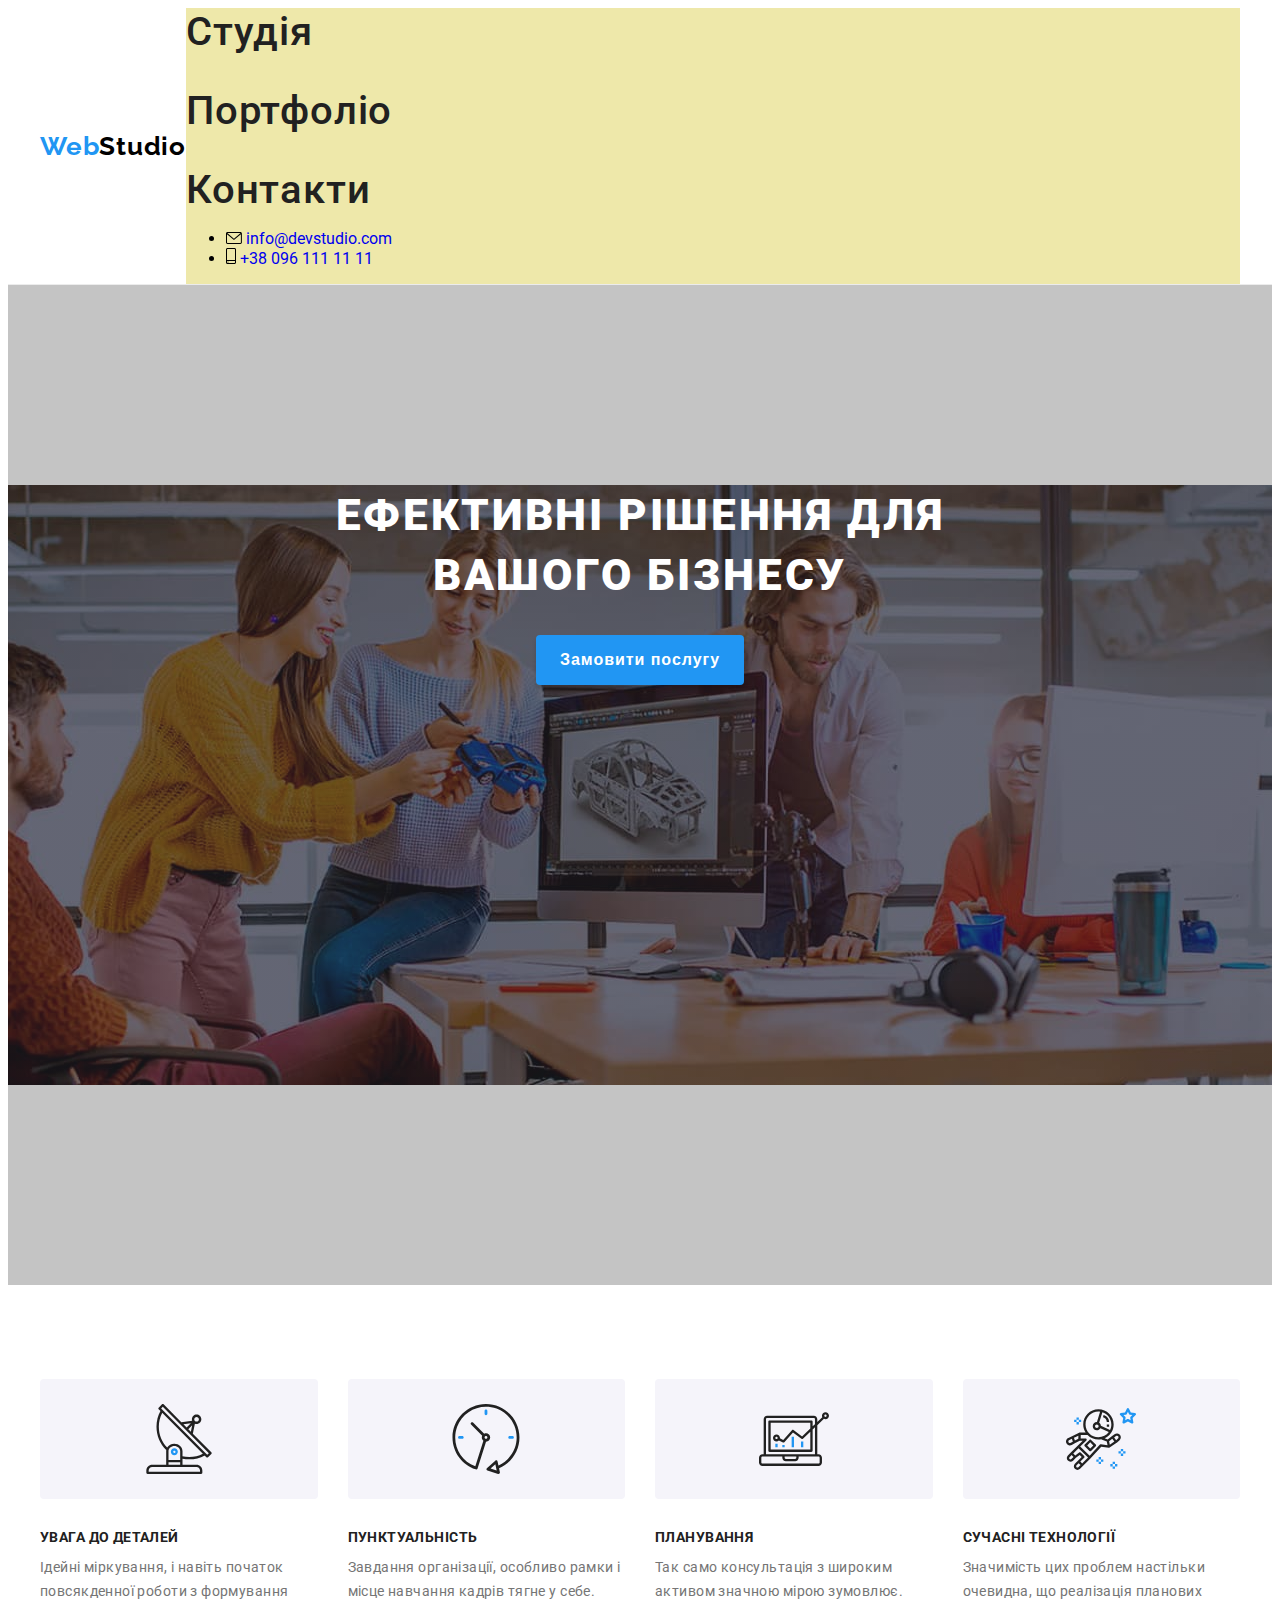
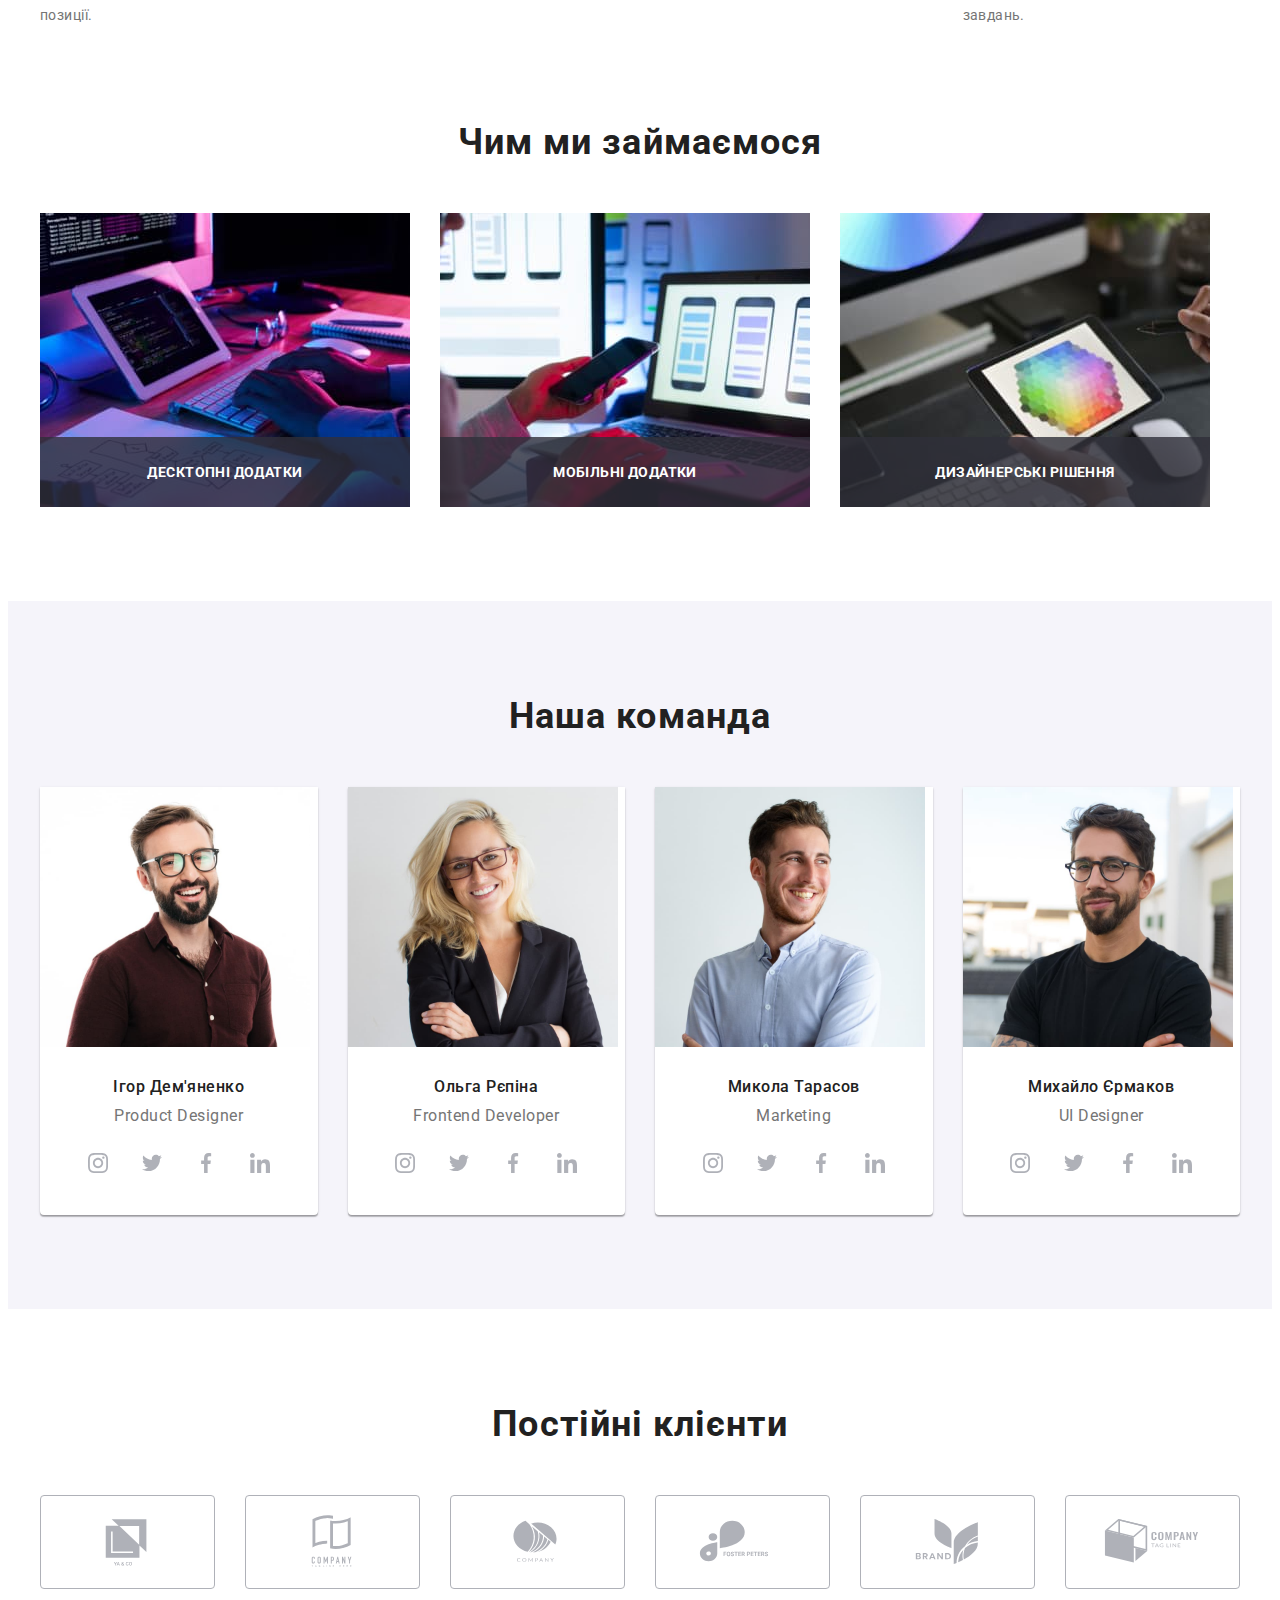
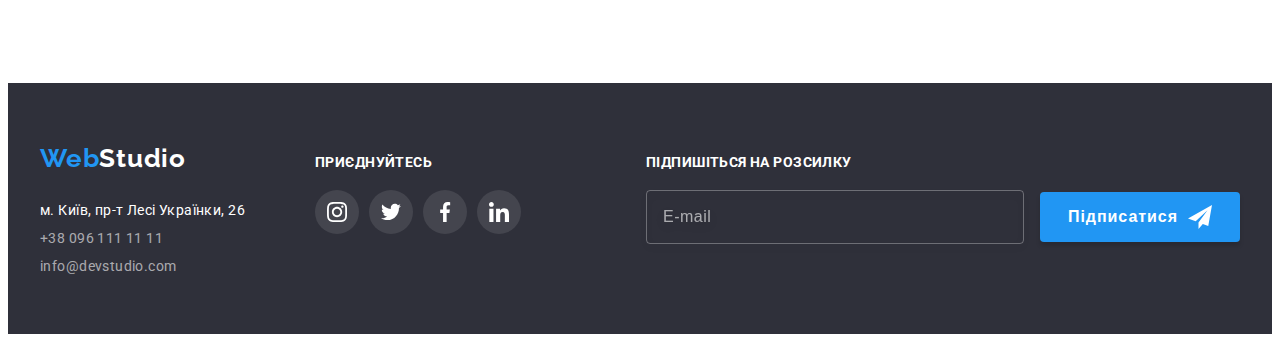
==== index.html @ a2b99f98 "add part 016" ====
<!DOCTYPE html>
<html lang="uk">
  <head>
    <meta charset="UTF-8" />
    <meta http-equiv="X-UA-Compatible" content="IE=edge" />
    <meta name="viewport" content="width=device-width, initial-scale=1.0" />

    <title>WebStudio</title>

    <link rel="preconnect" href="https://fonts.googleapis.com" />
    <link rel="preconnect" href="https://fonts.gstatic.com" crossorigin />
    <link
      href="https://fonts.googleapis.com/css2?family=Raleway:wght@700&family=Roboto:wght@400;500;700;900&display=swap"
      rel="stylesheet" />

    <link
      rel="stylesheet"
      href="https://cdnjs.cloudflare.com/ajax/libs/modern-normalize/1.1.0/modern-normalize.min.css"
      integrity="sha512-wpPYUAdjBVSE4KJnH1VR1HeZfpl1ub8YT/NKx4PuQ5NmX2tKuGu6U/JRp5y+Y8XG2tV+wKQpNHVUX03MfMFn9Q=="
      crossorigin="anonymous"
      referrerpolicy="no-referrer" />

    <link rel="stylesheet" href="./css/main.min.css" />
  </head>
  <body>
    <header class="header">
      <div class="container">
        <div class="header__wrapper">
          <a href="./index.html" class="logo">Web<span class="logo--dark-end">Studio</span></a>

          <button
            type="button"
            class="menu-button"
            aria-expanded="false"
            aria-controls="menu-container"
            data-menu-button
          >
            <svg
              width="40"
              height="40"
              aria-label="Переключатель мобильного меню"
            >
              <use class="icon-cross" href="./images/icons.svg#icon-cross"></use>
              <use class="icon-menu" href="./images/icons.svg#icon-menu-burger"></use>
            </svg>
          </button>

          <div class="menu-container" id="menu-container" data-menu>
            <div class="menu-wrapper">
              <nav>
                <ul class="nav-list">
                  <li class="nav-item">
                    <a href="./index.html" class="nav-link curent">Студія</a>
                  </li>
                  <li class="nav-item">
                    <a href="" class="nav-link">Портфоліо</a>
                  </li>
                  <li class="nav-item">
                    <a href="" class="nav-link">Контакти</a>
                  </li>
                </ul>
              </nav>
  
              <ul class="contact-list">
                <li class="contact-item">
                  <a href="mailto:info@devstudio.com" class="contact-link link">
                    <svg class="contact-icon" width="16" height="12">
                      <use href="./images/icons.svg#icon-envelope"></use>
                    </svg>
                    info@devstudio.com</a
                  >
                </li>
                <li class="contact-item">
                  <a href="tel:+380961111111" class="contact-link link">
                    <svg class="contact-icon" width="10" height="16">
                      <use href="./images/icons.svg#icon-smartphone"></use>
                    </svg>
                    +38 096 111 11 11
                  </a>
                </li>
              </ul>
            </div>

            <!-- <div class="navigation"></div>
            <div class="contacts"></div> -->
          </div>
        </div>
      </div>
    </header>
    <main>
      <section class="hero">
        <div class="container">
          <h1 class="hero__title">Ефективні рішення для вашого бізнесу</h1>
          <button data-modal-open class="hero__btn">Замовити послугу</button>
        </div>
      </section>
      <section class="benefits">
        <div class="container">
          <h2 class="hidden-content">Наші переваги</h2>
          <ul class="benefits__list">
            <li class="benefits__item">
              <div class="benefits__thumb">
                <svg class="benefits__icon" width="70" height="70">
                  <use href="./images/icons.svg#icon-antenna"></use>
                </svg>
              </div>
              <h3 class="benefits__name">Увага до деталей</h3>
              <p class="benefits__description">
                Ідейні міркування, і навіть початок повсякденної роботи з формування позиції.
              </p>
            </li>
            <li class="benefits__item">
              <div class="benefits__thumb">
                <svg class="benefits__icon" width="70" height="70">
                  <use href="./images/icons.svg#icon-clock"></use>
                </svg>
              </div>
              <h3 class="benefits__name">Пунктуальність</h3>
              <p class="benefits__description">
                Завдання організації, особливо рамки і місце навчання кадрів тягне у себе.
              </p>
            </li>
            <li class="benefits__item">
              <div class="benefits__thumb">
                <svg class="benefits__icon" width="70" height="70">
                  <use href="./images/icons.svg#icon-diagram"></use>
                </svg>
              </div>
              <h3 class="benefits__name">Планування</h3>
              <p class="benefits__description">Так само консультація з широким активом значною мірою зумовлює.</p>
            </li>
            <li class="benefits__item">
              <div class="benefits__thumb">
                <svg class="benefits__icon" width="70" height="70">
                  <use href="./images/icons.svg#icon-astronaut"></use>
                </svg>
              </div>
              <h3 class="benefits__name">Сучасні технології</h3>
              <p class="benefits__description">
                Значимість цих проблем настільки очевидна, що реалізація планових завдань.
              </p>
            </li>
          </ul>
        </div>
      </section>
      <section class="about">
        <div class="container">
          <h2 class="about__title">Чим ми займаємося</h2>
          <ul class="about__list">
            <li class="about__item">
              <div class="about__thumb">
                <img
                  src="./images/work-illustration-1.jpg"
                  alt="зображення роботи webstudio"
                  width="370"
                  class="about__illustration" />
                <p class="about__label">Десктопні додатки</p>
              </div>
            </li>
            <li class="about__item">
              <div class="about__thumb">
                <img
                  src="./images/work-illustration-2.jpg"
                  alt="зображення роботи webstudio"
                  width="370"
                  class="about__illustration" />
                <p class="about__label">Мобільні додатки</p>
              </div>
            </li>
            <li class="about__item">
              <div class="about__thumb">
                <img
                  src="./images/work-illustration-3.jpg"
                  alt="зображення роботи webstudio"
                  width="370"
                  class="about__illustration" />
                <p class="about__label">Дизайнерські рішення</p>
              </div>
            </li>
          </ul>
        </div>
      </section>
      <section class="devteam">
        <div class="container">
          <h2 class="devteam__title">Наша команда</h2>
          <ul class="devteam__list">
            <li class="devteam__item">
              <img
                src="./images/webstudio-team-1.jpg"
                alt="Ігор Дем'яненко Product Designer"
                width="270"
                class="webteam-photo" />
              <div class="webteam-caption">
                <h3 class="webteam-name title">Ігор Дем'яненко</h3>
                <p lang="en" class="webteam-position text">Product Designer</p>
                <ul class="webteam-social-list list">
                  <li>
                    <a href="" class="webteam-social-link link">
                      <svg class="our-social__icon" width="20" height="20">
                        <use href="./images/icons.svg#icon-instagram"></use>
                      </svg>
                    </a>
                  </li>
                  <li>
                    <a href="" class="webteam-social-link link">
                      <svg class="our-social__icon" width="20" height="20">
                        <use href="./images/icons.svg#icon-twitter"></use>
                      </svg>
                    </a>
                  </li>
                  <li>
                    <a href="" class="webteam-social-link link"
                      ><svg class="our-social__icon" width="20" height="20">
                        <use href="./images/icons.svg#icon-facebook"></use></svg
                    ></a>
                  </li>
                  <li>
                    <a href="" class="webteam-social-link link"
                      ><svg class="our-social__icon" width="20" height="20">
                        <use href="./images/icons.svg#icon-linkedin"></use></svg
                    ></a>
                  </li>
                </ul>
              </div>
            </li>
            <li class="devteam__item">
              <img
                src="./images/webstudio-team-2.jpg"
                alt="Ольга Рєпіна Frontend Developer"
                width="270"
                class="webteam-photo" />
              <div class="webteam-caption">
                <h3 class="webteam-name title">Ольга Рєпіна</h3>
                <p lang="en" class="webteam-position text">Frontend Developer</p>
                <ul class="webteam-social-list list">
                  <li>
                    <a href="" class="webteam-social-link link">
                      <svg class="our-social__icon" width="20" height="20">
                        <use href="./images/icons.svg#icon-instagram"></use>
                      </svg>
                    </a>
                  </li>
                  <li>
                    <a href="" class="webteam-social-link link">
                      <svg class="our-social__icon" width="20" height="20">
                        <use href="./images/icons.svg#icon-twitter"></use>
                      </svg>
                    </a>
                  </li>
                  <li>
                    <a href="" class="webteam-social-link link"
                      ><svg class="our-social__icon" width="20" height="20">
                        <use href="./images/icons.svg#icon-facebook"></use></svg
                    ></a>
                  </li>
                  <li>
                    <a href="" class="webteam-social-link link"
                      ><svg class="our-social__icon" width="20" height="20">
                        <use href="./images/icons.svg#icon-linkedin"></use></svg
                    ></a>
                  </li>
                </ul>
              </div>
            </li>
            <li class="devteam__item">
              <img
                src="./images/webstudio-team-3.jpg"
                alt="Микола Тарасов Marketing"
                width="270"
                class="webteam-photo" />
              <div class="webteam-caption">
                <h3 class="webteam-name title">Микола Тарасов</h3>
                <p lang="en" class="webteam-position text">Marketing</p>
                <ul class="webteam-social-list list">
                  <li>
                    <a href="" class="webteam-social-link link">
                      <svg class="our-social__icon" width="20" height="20">
                        <use href="./images/icons.svg#icon-instagram"></use>
                      </svg>
                    </a>
                  </li>
                  <li>
                    <a href="" class="webteam-social-link link">
                      <svg class="our-social__icon" width="20" height="20">
                        <use href="./images/icons.svg#icon-twitter"></use>
                      </svg>
                    </a>
                  </li>
                  <li>
                    <a href="" class="webteam-social-link link"
                      ><svg class="our-social__icon" width="20" height="20">
                        <use href="./images/icons.svg#icon-facebook"></use></svg
                    ></a>
                  </li>
                  <li>
                    <a href="" class="webteam-social-link link"
                      ><svg class="our-social__icon" width="20" height="20">
                        <use href="./images/icons.svg#icon-linkedin"></use></svg
                    ></a>
                  </li>
                </ul>
              </div>
            </li>
            <li class="devteam__item">
              <img
                src="./images/webstudio-team-4.jpg"
                alt="Михайло Єрмаков UI Designer"
                width="270"
                class="webteam-photo" />
              <div class="webteam-caption">
                <h3 class="webteam-name title">Михайло Єрмаков</h3>
                <p lang="en" class="webteam-position text">UI Designer</p>
                <ul class="webteam-social-list list">
                  <li>
                    <a href="" class="webteam-social-link link">
                      <svg class="our-social__icon" width="20" height="20">
                        <use href="./images/icons.svg#icon-instagram"></use>
                      </svg>
                    </a>
                  </li>
                  <li>
                    <a href="" class="webteam-social-link link">
                      <svg class="our-social__icon" width="20" height="20">
                        <use href="./images/icons.svg#icon-twitter"></use>
                      </svg>
                    </a>
                  </li>
                  <li>
                    <a href="" class="webteam-social-link link"
                      ><svg class="our-social__icon" width="20" height="20">
                        <use href="./images/icons.svg#icon-facebook"></use></svg
                    ></a>
                  </li>
                  <li>
                    <a href="" class="webteam-social-link link"
                      ><svg class="our-social__icon" width="20" height="20">
                        <use href="./images/icons.svg#icon-linkedin"></use></svg
                    ></a>
                  </li>
                </ul>
              </div>
            </li>
          </ul>
        </div>
      </section>
      <section class="clients">
        <div class="container">
          <h2 class="clients__title">Постійні клієнти</h2>
          <ul class="clients__list">
            <li class="clients__item">
              <a href="" class="clients__link"
                ><svg class="clients__icon" width="106" height="60">
                  <use href="./images/icons.svg#icon-client-1"></use></svg
              ></a>
            </li>
            <li class="clients__item">
              <a href="" class="clients__link"
                ><svg class="clients__icon" width="106" height="60">
                  <use href="./images/icons.svg#icon-client-2"></use></svg
              ></a>
            </li>
            <li class="clients__item">
              <a href="" class="clients__link"
                ><svg class="clients__icon" width="106" height="60">
                  <use href="./images/icons.svg#icon-client-3"></use></svg
              ></a>
            </li>
            <li class="clients__item">
              <a href="" class="clients__link"
                ><svg class="clients__icon" width="106" height="60">
                  <use href="./images/icons.svg#icon-client-4"></use></svg
              ></a>
            </li>
            <li class="clients__item">
              <a href="" class="clients__link"
                ><svg class="clients__icon" width="106" height="60">
                  <use href="./images/icons.svg#icon-client-5"></use></svg
              ></a>
            </li>
            <li class="clients__item">
              <a href="https://github.com/" class="clients__link"
                ><svg class="clients__icon" width="106" height="60">
                  <use href="./images/icons.svg#icon-client-6"></use></svg
              ></a>
            </li>
          </ul>
        </div>
      </section>
    </main>
    <footer class="footer">
      <div class="container">
        <div class="footer__wrapper">
          <div class="address__wrapper">
            <a href="./index.html" class="logo">Web<span class="logo--light-end">Studio</span> </a>
            <address class="address">
              <ul class="address__list">
                <li class="address__item">
                  <a
                    href="https://goo.gl/maps/6D7LHVz2uF8r2GaW8"
                    target="_blank"
                    rel="noopener nofollow noreferrer"
                    class="address__link address__link--lighter"
                    >м. Київ, пр-т Лесі Українки, 26</a
                  >
                </li>
                <li class="address__item">
                  <a href="tel:+380961111111" class="address__link">+38 096 111 11 11</a>
                </li>
                <li class="address__item">
                  <a href="mailto:info@devstudio.com" class="address__link">info@devstudio.com</a>
                </li>
              </ul>
            </address>
          </div>
          <div class="our-social">
            <p class="our-social__invitation">Приєднуйтесь</p>
            <ul class="our-social__list">
              <li class="our-social__item">
                <a href="" class="our-social__link">
                  <svg class="our-social__icon" width="20" height="20">
                    <use href="./images/icons.svg#icon-instagram"></use>
                  </svg>
                </a>
              </li>
              <li class="our-social__item">
                <a href="" class="our-social__link">
                  <svg class="our-social__icon" width="20" height="20">
                    <use href="./images/icons.svg#icon-twitter"></use>
                  </svg>
                </a>
              </li>
              <li class="our-social__item">
                <a href="" class="our-social__link"
                  ><svg class="our-social__icon" width="20" height="20">
                    <use href="./images/icons.svg#icon-facebook"></use></svg
                ></a>
              </li>
              <li class="our-social__item">
                <a href="" class="our-social__link"
                  ><svg class="our-social__icon" width="20" height="20">
                    <use href="./images/icons.svg#icon-linkedin"></use></svg
                ></a>
              </li>
            </ul>
          </div>

          <div class="subscription">
            <p class="subscription__invitation">Підпишіться на розсилку</p>
            <form name="subscription" class="subscription__form">
              <label>
                <input
                  type="email"
                  class="subscription__input"
                  name="subscription-mail"
                  placeholder="E-mail"
                  required />
              </label>
              <button type="submit" class="subscription__button">
                <span class="subscription__label">Підписатися</span>
                <svg class="subscription__icon" width="24" height="24">
                  <use href="./images/icons.svg#icon-subscription"></use>
                </svg>
              </button>
            </form>
          </div>
        </div>
      </div>
    </footer>
    <div data-modal class="backdrop is-hidden">
      <div class="modal">
        <button data-modal-close class="btn-modal-close">
          <svg class="modal-close-icon" width="18" height="18">
            <use href="./images/icons.svg#icon-close"></use>
          </svg>
        </button>
        <p class="modal-text">Залиште свої дані, ми вам передзвонимо</p>
        <form name="modal" class="modal-form">
          <label class="form-field">
            <input type="text" class="form-input" name="name" placeholder=" " />
            <span class="form-label">Ім'я</span>
            <svg class="modal-form-icon" width="18" height="18">
              <use href="./images/icons.svg#icon-modal-person"></use>
            </svg>
          </label>
          <label class="form-field">
            <input type="tel" class="form-input" name="tel" placeholder=" " />
            <span class="form-label">Телефон</span>
            <svg class="modal-form-icon" width="18" height="18">
              <use href="./images/icons.svg#icon-modal-phone"></use>
            </svg>
          </label>
          <label class="form-field">
            <input type="email" class="form-input" name="mail" placeholder=" " />
            <span class="form-label">Пошта</span>
            <svg class="modal-form-icon" width="18" height="18">
              <use href="./images/icons.svg#icon-modal-email"></use>
            </svg>
          </label>
          <label class="form-field">
            <textarea class="modal-comment" name="comment" placeholder="Введіть текст"></textarea>
            <span class="form-label">Коментар</span>
          </label>
          <label class="form-agree">
            <input class="form-agree-checkbox" type="checkbox" name="agree" value="agree" />
            <span class="form-custom-checkbox">
              <svg class="form-agree-icon" width="16" height="15">
                <use href="./images/icons.svg#icon-check"></use>
              </svg>
            </span>
            <span class="form-agree-label"
              >Погоджуюся з розсилкою та приймаю
              <a href="" class="form-agree-link" target="_blank" rel="noopener nofollow noreferrer"
                >Умови договору</a
              ></span
            >
          </label>
          <div class="modal-btn-wrapper">
            <button type="submit" class="modal-btn btn">Відправити</button>
          </div>
        </form>
      </div>
    </div>
    <script src="./js/modal.js"></script>
    <script src="./js/menu.js"></script>
  </body>
</html>
---- css/main.min.css ----
:root{--bgc-main: #ffffff;--bgc-second: #f5f4fa;--bgc-hero: #2f303a;--text-color-main: #757575;--text-color-second: #212121;--text-color-hero: #ffffff;--accent-color: #2196f3;--hero-hover-color: #188ce8}.hidden-content{position:absolute;width:1px;height:1px;margin:-1px;border:0;padding:0;white-space:nowrap;-webkit-clip-path:inset(100%);clip-path:inset(100%);clip:rect(0 0 0 0);overflow:hidden}body{font-family:"Roboto",sans-serif}.section{padding-top:94px;padding-bottom:94px}.list{margin-top:0;padding-left:0;list-style:none}.title{margin-top:0;color:var(--text-color-second)}.text{margin-top:0;color:var(--text-color-main)}.link{text-decoration:none}.btn{cursor:pointer}.container{padding-left:15px;padding-right:15px;margin-left:auto;margin-right:auto}@media screen and (min-width: 480px){.container{width:480px}}@media screen and (min-width: 768px){.container{width:768px}}@media screen and (min-width: 1200px){.container{width:1200px}}.backdrop{position:fixed;top:0;left:0;width:100%;height:100%;background-color:rgba(0,0,0,.2);opacity:1;-webkit-transition:opacity 250ms cubic-bezier(0.4, 0, 0.2, 1);transition:opacity 250ms cubic-bezier(0.4, 0, 0.2, 1);overflow-y:scroll}.backdrop.is-hidden{visibility:hidden;opacity:0;pointer-events:none}.backdrop.is-hidden .modal{-webkit-transform:translate(-50%, -50%) scale(1.1);transform:translate(-50%, -50%) scale(1.1)}body.modal-open{overflow:hidden}.modal{position:absolute;top:50%;left:50%;width:450px;padding-left:40px;padding-right:40px;padding-top:40px;padding-bottom:40px;border-radius:4px;-webkit-box-shadow:0px 1px 3px rgba(0,0,0,.12),0px 1px 1px rgba(0,0,0,.14),0px 2px 1px rgba(0,0,0,.2);box-shadow:0px 1px 3px rgba(0,0,0,.12),0px 1px 1px rgba(0,0,0,.14),0px 2px 1px rgba(0,0,0,.2);background-color:var(--bgc-main);-webkit-transform:translate(-50%, -50%) scale(1);transform:translate(-50%, -50%) scale(1);-webkit-transition:-webkit-transform 250ms cubic-bezier(0.4, 0, 0.2, 1),-webkit-box-shadow 250ms cubic-bezier(0.4, 0, 0.2, 1);transition:-webkit-transform 250ms cubic-bezier(0.4, 0, 0.2, 1),-webkit-box-shadow 250ms cubic-bezier(0.4, 0, 0.2, 1);transition:transform 250ms cubic-bezier(0.4, 0, 0.2, 1),box-shadow 250ms cubic-bezier(0.4, 0, 0.2, 1);transition:transform 250ms cubic-bezier(0.4, 0, 0.2, 1),box-shadow 250ms cubic-bezier(0.4, 0, 0.2, 1),-webkit-transform 250ms cubic-bezier(0.4, 0, 0.2, 1),-webkit-box-shadow 250ms cubic-bezier(0.4, 0, 0.2, 1)}@media screen and (min-width: 1200px){.modal{width:528px}}.btn-modal-close{position:absolute;top:8px;right:8px;width:30px;height:30px;padding:0;display:-webkit-box;display:-ms-flexbox;display:flex;-webkit-box-pack:center;-ms-flex-pack:center;justify-content:center;-webkit-box-align:center;-ms-flex-align:center;align-items:center;border-radius:50%;border:1px solid rgba(0,0,0,.1);background-color:var(--bgc-main);color:#000;cursor:pointer}.modal-close-icon{fill:currentColor;-webkit-transition:fill 250ms cubic-bezier(0.4, 0, 0.2, 1);transition:fill 250ms cubic-bezier(0.4, 0, 0.2, 1)}.modal-close-icon:hover,.modal-close-icon:focus{fill:var(--accent-color)}.modal-text{margin-top:0;margin-bottom:12px;font-weight:700;font-size:20px;line-height:1.15;text-align:center;letter-spacing:.03em;color:var(--text-color-second)}.modal-form{display:-webkit-box;display:-ms-flexbox;display:flex;-ms-flex-wrap:wrap;flex-wrap:wrap}.form-field{position:relative;display:-webkit-box;display:-ms-flexbox;display:flex;-webkit-box-orient:vertical;-webkit-box-direction:reverse;-ms-flex-direction:column-reverse;flex-direction:column-reverse;-ms-flex-preferred-size:100%;flex-basis:100%;gap:4px}.form-field+.form-field{margin-top:10px}.form-input{height:40px;padding-left:42px;border:1px solid rgba(33,33,33,.2);border-radius:4px;-webkit-transition:outline-color 250ms cubic-bezier(0.4, 0, 0.2, 1);transition:outline-color 250ms cubic-bezier(0.4, 0, 0.2, 1)}.form-input:focus,.modal-comment:focus{outline-color:var(--accent-color)}.form-input:focus~.modal-form-icon{fill:var(--accent-color)}.form-label{font-size:12px;line-height:1.1666666667;letter-spacing:.01em;color:var(--text-color-main)}.modal-form-icon{position:absolute;left:12px;bottom:11px;fill:var(--text-color-second);-webkit-transition:fill 250ms cubic-bezier(0.4, 0, 0.2, 1);transition:fill 250ms cubic-bezier(0.4, 0, 0.2, 1)}.modal-comment{height:120px;padding-top:12px;padding-right:16px;padding-bottom:12px;padding-left:16px;border:1px solid rgba(33,33,33,.2);border-radius:4px;resize:none;-webkit-transition:outline-color 250ms cubic-bezier(0.4, 0, 0.2, 1);transition:outline-color 250ms cubic-bezier(0.4, 0, 0.2, 1)}.modal-comment::-webkit-input-placeholder{font-size:12px;line-height:1.1666666667;letter-spacing:.01em;color:rgba(117,117,117,.5)}.modal-comment::-moz-placeholder{font-size:12px;line-height:1.1666666667;letter-spacing:.01em;color:rgba(117,117,117,.5)}.modal-comment:-ms-input-placeholder{font-size:12px;line-height:1.1666666667;letter-spacing:.01em;color:rgba(117,117,117,.5)}.modal-comment::-ms-input-placeholder{font-size:12px;line-height:1.1666666667;letter-spacing:.01em;color:rgba(117,117,117,.5)}.modal-comment::placeholder{font-size:12px;line-height:1.1666666667;letter-spacing:.01em;color:rgba(117,117,117,.5)}.form-agree{display:-webkit-box;display:-ms-flexbox;display:flex;-webkit-box-pack:center;-ms-flex-pack:center;justify-content:center;-webkit-box-align:center;-ms-flex-align:center;align-items:center;gap:7px;margin:20px auto 30px}.form-agree-checkbox{position:absolute;width:1px;height:1px;margin:-1px;border:0;padding:0;white-space:nowrap;-webkit-clip-path:inset(100%);clip-path:inset(100%);clip:rect(0 0 0 0);overflow:hidden}.form-custom-checkbox{width:16px;height:15px;color:var(--text-color-hero);border:2px solid #212121;border-radius:2px;-webkit-transition:background-color 250ms cubic-bezier(0.4, 0, 0.2, 1),border 0ms cubic-bezier(0.4, 0, 0.2, 1) 250ms;transition:background-color 250ms cubic-bezier(0.4, 0, 0.2, 1),border 0ms cubic-bezier(0.4, 0, 0.2, 1) 250ms}.form-agree-icon{fill:currentColor;opacity:0;-webkit-transition:opacity 250ms cubic-bezier(0.4, 0, 0.2, 1);transition:opacity 250ms cubic-bezier(0.4, 0, 0.2, 1)}.form-agree-checkbox:checked+.form-custom-checkbox{border:none;background-color:var(--accent-color)}.form-agree-checkbox:checked+.form-custom-checkbox>svg{opacity:1}.form-agree-label{font-size:12px;line-height:1.1666666667;letter-spacing:.03em;color:var(--text-color-main)}@media screen and (min-width: 1200px){.form-agree-label{font-size:14px;line-height:1.7142857143}}.form-agree-link{color:var(--accent-color)}.modal-btn-wrapper{-ms-flex-preferred-size:100%;flex-basis:100%;text-align:center}.modal-btn{min-width:200px;height:50px;border:none;background-color:var(--accent-color);-webkit-box-shadow:0px 4px 4px rgba(0,0,0,.15);box-shadow:0px 4px 4px rgba(0,0,0,.15);border-radius:4px;-webkit-transition:background-color 250ms cubic-bezier(0.4, 0, 0.2, 1);transition:background-color 250ms cubic-bezier(0.4, 0, 0.2, 1);font-weight:700;font-size:16px;line-height:1.875;letter-spacing:.06em;color:var(--text-color-hero)}.modal-btn:hover,.modal-btn:focus{background-color:#188ce8}.logo{display:block;font-family:"Raleway";font-size:26px;line-height:1.1923076923;font-weight:700;letter-spacing:.03em;text-decoration:none;color:var(--accent-color)}.logo--dark-end{color:#000}.logo--light-end{color:var(--text-color-hero)}.menu-button{display:-webkit-inline-box;display:-ms-inline-flexbox;display:inline-flex;margin:0;padding:0;border:none;background-color:rgba(0,0,0,0);z-index:5}@media screen and (min-width: 768px){.menu-button{display:none}}.menu-button .icon-cross{display:none}.menu-button.is-open .icon-cross{display:block}.menu-button.is-open .icon-menu{display:none}.menu-container{background-color:#eee8aa}@media screen and (max-width: 767px){.menu-container{display:none;position:absolute;left:0;width:100%;top:0;height:100vh;position:fixed}.menu-container.is-open{display:block;overflow:hidden}.menu-container.is-open>.menu-wrapper{display:-webkit-box;display:-ms-flexbox;display:flex;-webkit-box-orient:vertical;-webkit-box-direction:normal;-ms-flex-direction:column;flex-direction:column;-webkit-box-pack:justify;-ms-flex-pack:justify;justify-content:space-between;padding:48px 40px;width:480px;margin-left:auto;margin-right:auto}}@media screen and (min-width: 768px){.menu-container{display:-webkit-box;display:-ms-flexbox;display:flex;-webkit-box-pack:justify;-ms-flex-pack:justify;justify-content:space-between;-webkit-box-flex:1;-ms-flex-positive:1;flex-grow:1;height:100%}}.nav-list{margin-top:0;padding-left:0;list-style:none;margin-bottom:0;display:-webkit-box;display:-ms-flexbox;display:flex;-webkit-box-orient:vertical;-webkit-box-direction:normal;-ms-flex-direction:column;flex-direction:column;gap:32px}.nav-link{text-decoration:none;font-size:40px;line-height:1.175;font-weight:500;letter-spacing:.02em;color:var(--text-color-second)}.nav-link:hover,.nav-link:focus{color:var(--accent-color)}.header{position:relative;border-bottom:1px solid #ececec}.header__wrapper{display:-webkit-box;display:-ms-flexbox;display:flex;-webkit-box-align:center;-ms-flex-align:center;align-items:center;-webkit-box-pack:justify;-ms-flex-pack:justify;justify-content:space-between;min-height:80px}.hero{padding-top:118px;padding-bottom:118px;max-width:480px;height:400px;margin-left:auto;margin-right:auto;background-color:#c4c4c4;background-image:-webkit-gradient(linear, left top, right top, from(rgba(47, 48, 58, 0.4)), to(rgba(47, 48, 58, 0.4))),url(../images/hero-m.jpg);background-image:linear-gradient(to right, rgba(47, 48, 58, 0.4), rgba(47, 48, 58, 0.4)),url(../images/hero-m.jpg);background-repeat:no-repeat;background-position:center;background-size:480px 400px;text-align:center}@media(min-device-pixel-ratio: 2),(-webkit-min-device-pixel-ratio: 2),(min-resolution: 192dpi),(min-resolution: 2dppx){.hero{background-image:-webkit-gradient(linear, left top, right top, from(rgba(47, 48, 58, 0.4)), to(rgba(47, 48, 58, 0.4))),url(../images/hero-m@2x.jpg);background-image:linear-gradient(to right, rgba(47, 48, 58, 0.4), rgba(47, 48, 58, 0.4)),url(../images/hero-m@2x.jpg)}}@media screen and (min-width: 768px){.hero{max-width:768px;background-size:768px 400px;background-image:-webkit-gradient(linear, left top, right top, from(rgba(47, 48, 58, 0.4)), to(rgba(47, 48, 58, 0.4))),url(../images/hero-t.jpg);background-image:linear-gradient(to right, rgba(47, 48, 58, 0.4), rgba(47, 48, 58, 0.4)),url(../images/hero-t.jpg)}}@media screen and (min-width: 768px)and (min-device-pixel-ratio: 2),screen and (min-width: 768px)and (-webkit-min-device-pixel-ratio: 2),screen and (min-width: 768px)and (min-resolution: 192dpi),screen and (min-width: 768px)and (min-resolution: 2dppx){.hero{background-image:-webkit-gradient(linear, left top, right top, from(rgba(47, 48, 58, 0.4)), to(rgba(47, 48, 58, 0.4))),url(../images/hero-t@2x.jpg);background-image:linear-gradient(to right, rgba(47, 48, 58, 0.4), rgba(47, 48, 58, 0.4)),url(../images/hero-t@2x.jpg)}}@media screen and (min-width: 1200px){.hero{padding-top:200px;padding-bottom:200px;max-width:1600px;height:600px;background-size:1600px 600px;background-image:-webkit-gradient(linear, left top, right top, from(rgba(47, 48, 58, 0.4)), to(rgba(47, 48, 58, 0.4))),url(../images/hero-d.jpg);background-image:linear-gradient(to right, rgba(47, 48, 58, 0.4), rgba(47, 48, 58, 0.4)),url(../images/hero-d.jpg)}}@media screen and (min-width: 1200px)and (min-device-pixel-ratio: 2),screen and (min-width: 1200px)and (-webkit-min-device-pixel-ratio: 2),screen and (min-width: 1200px)and (min-resolution: 192dpi),screen and (min-width: 1200px)and (min-resolution: 2dppx){.hero{background-image:-webkit-gradient(linear, left top, right top, from(rgba(47, 48, 58, 0.4)), to(rgba(47, 48, 58, 0.4))),url(../images/hero-d@2x.jpg);background-image:linear-gradient(to right, rgba(47, 48, 58, 0.4), rgba(47, 48, 58, 0.4)),url(../images/hero-d@2x.jpg)}}.hero__title{font-size:26px;line-height:1.6153846154;font-weight:900;letter-spacing:.06em;margin-top:0;color:var(--text-color-hero);margin-bottom:30px;text-transform:uppercase}@media screen and (min-width: 768px){.hero__title{max-width:360px;margin-left:auto;margin-right:auto}}@media screen and (min-width: 1200px){.hero__title{font-size:44px;line-height:1.3636363636;font-weight:900;letter-spacing:.06em;max-width:696px}}.hero__btn{cursor:pointer;font-size:16px;line-height:1.875;font-weight:700;letter-spacing:.06em;padding:10px 24px;min-width:200px;background-color:var(--accent-color);-webkit-transition:background-color 250ms cubic-bezier(0.4, 0, 0.2, 1);transition:background-color 250ms cubic-bezier(0.4, 0, 0.2, 1);-webkit-box-shadow:0px 4px 4px rgba(0,0,0,.15);box-shadow:0px 4px 4px rgba(0,0,0,.15);border-width:0;border-radius:4px;border-color:rgba(0,0,0,0);color:var(--text-color-hero)}.hero__btn:hover,.hero__btn:focus{background:var(--hero-hover-color)}.benefits{padding-top:60px;padding-bottom:60px}@media screen and (min-width: 1200px){.benefits{padding-top:94px;padding-bottom:94px}}.benefits__list{margin-top:0;padding-left:0;list-style:none;margin-bottom:0;display:-webkit-box;display:-ms-flexbox;display:flex;-ms-flex-wrap:wrap;flex-wrap:wrap;gap:30px}.benefits__item{-ms-flex-preferred-size:100%;flex-basis:100%}@media screen and (min-width: 768px){.benefits__item{-ms-flex-preferred-size:calc((100% - 30px)/2);flex-basis:calc((100% - 30px)/2)}}@media screen and (min-width: 1200px){.benefits__item{-ms-flex-preferred-size:calc((100% - 90px)/4);flex-basis:calc((100% - 90px)/4)}}.benefits__thumb{display:-webkit-box;display:-ms-flexbox;display:flex;-webkit-box-pack:center;-ms-flex-pack:center;justify-content:center;-webkit-box-align:center;-ms-flex-align:center;align-items:center;height:120px;margin-bottom:30px;background-color:var(--bgc-second);border-radius:4px}.benefits__name{font-size:14px;line-height:1.1428571429;letter-spacing:.03em;margin-top:0;color:var(--text-color-second);margin-bottom:10px;text-transform:uppercase}@media screen and (max-width: 767px){.benefits__name{text-align:center}}.benefits__description{font-size:14px;line-height:1.7142857143;letter-spacing:.03em;margin-top:0;color:var(--text-color-main);margin-bottom:0}.about{padding-top:0;padding-bottom:94px}@media screen and (max-width: 1199px){.about{display:none}}.about__title{margin-top:0;color:var(--text-color-second);font-size:36px;line-height:1.1666666667;letter-spacing:.03em;margin-bottom:50px;text-align:center}.about__list{margin-top:0;padding-left:0;list-style:none;margin-bottom:0;display:-webkit-box;display:-ms-flexbox;display:flex;gap:30px}.about__thumb{position:relative}.about__illustration{display:block;max-width:100%;height:auto}.about__label{position:absolute;bottom:0;left:0;width:100%;min-height:70px;margin-bottom:0;margin-top:0;color:var(--text-color-hero);display:-webkit-box;display:-ms-flexbox;display:flex;-webkit-box-pack:center;-ms-flex-pack:center;justify-content:center;-webkit-box-align:center;-ms-flex-align:center;align-items:center;font-size:14px;line-height:1.1428571429;font-weight:700;letter-spacing:.03em;background-color:rgba(47,48,58,.8);text-transform:uppercase}.devteam{padding-top:60px;padding-bottom:60px;text-align:center;background-color:var(--bgc-second)}@media screen and (min-width: 1200px){.devteam{padding-top:94px;padding-bottom:94px}}.devteam__title{font-size:28px;line-height:1.1785714286;letter-spacing:.03em;margin-top:0;color:var(--text-color-second);margin-bottom:50px}@media screen and (min-width: 1200px){.devteam__title{font-size:36px;line-height:1.1666666667;letter-spacing:.03em}}.devteam__list{margin-top:0;padding-left:0;list-style:none;margin-bottom:0;display:-webkit-box;display:-ms-flexbox;display:flex;-ms-flex-wrap:wrap;flex-wrap:wrap;gap:30px}.devteam__item{-ms-flex-preferred-size:100%;flex-basis:100%;background-color:var(--bgc-main);-webkit-box-shadow:0px 1px 3px rgba(0,0,0,.12),0px 1px 1px rgba(0,0,0,.14),0px 2px 1px rgba(0,0,0,.2);box-shadow:0px 1px 3px rgba(0,0,0,.12),0px 1px 1px rgba(0,0,0,.14),0px 2px 1px rgba(0,0,0,.2);border-bottom-left-radius:4px;border-bottom-right-radius:4px}@media screen and (min-width: 768px){.devteam__item{-ms-flex-preferred-size:calc((100% - 30px)/2);flex-basis:calc((100% - 30px)/2)}}@media screen and (min-width: 1200px){.devteam__item{-ms-flex-preferred-size:calc((100% - 90px)/4);flex-basis:calc((100% - 90px)/4)}}.webteam-photo{display:block;max-width:100%;height:auto}.webteam-caption{padding-top:30px;padding-bottom:30px}.webteam-name{margin-bottom:10px;font-weight:500;font-size:16px;line-height:1.1875;letter-spacing:.03em}.webteam-position{margin-bottom:16px;font-size:16px;line-height:1.1875;letter-spacing:.03em}.webteam-social-list{margin-bottom:0;display:-webkit-box;display:-ms-flexbox;display:flex;-webkit-box-pack:center;-ms-flex-pack:center;justify-content:center}.webteam-social-list>li+li{margin-left:10px}.webteam-social-link{display:-webkit-box;display:-ms-flexbox;display:flex;-webkit-box-pack:center;-ms-flex-pack:center;justify-content:center;-webkit-box-align:center;-ms-flex-align:center;align-items:center;width:44px;height:44px;border-radius:50%;color:#afb1b8;-webkit-transition:color 250ms cubic-bezier(0.4, 0, 0.2, 1),background-color 250ms cubic-bezier(0.4, 0, 0.2, 1);transition:color 250ms cubic-bezier(0.4, 0, 0.2, 1),background-color 250ms cubic-bezier(0.4, 0, 0.2, 1)}.webteam-social-link:hover,.webteam-social-link:focus{background-color:var(--accent-color);color:var(--text-color-hero)}.webteam-social-icon{fill:currentColor}.clients{padding-top:60px;padding-bottom:60px}@media screen and (min-width: 1200px){.clients{padding-top:94px;padding-bottom:94px}}.clients__title{font-size:28px;line-height:1.1785714286;letter-spacing:.03em;margin-top:0;color:var(--text-color-second);margin-bottom:50px;text-align:center}@media screen and (min-width: 1200px){.clients__title{font-size:36px;line-height:1.1666666667;letter-spacing:.03em}}.clients__list{margin-top:0;padding-left:0;list-style:none;margin-bottom:0;display:-webkit-box;display:-ms-flexbox;display:flex;-ms-flex-wrap:wrap;flex-wrap:wrap;gap:30px}.clients__item{-ms-flex-preferred-size:calc((100% - 30px)/2);flex-basis:calc((100% - 30px)/2)}@media screen and (min-width: 768px){.clients__item{-ms-flex-preferred-size:calc((100% - 60px)/3);flex-basis:calc((100% - 60px)/3)}}@media screen and (min-width: 1200px){.clients__item{-ms-flex-preferred-size:calc((100% - 150px)/6);flex-basis:calc((100% - 150px)/6)}}.clients__link{display:-webkit-box;display:-ms-flexbox;display:flex;-webkit-box-pack:center;-ms-flex-pack:center;justify-content:center;-webkit-box-align:center;-ms-flex-align:center;align-items:center;height:92px;border:1px solid #afb1b8;color:#afb1b8;border-radius:4px;-webkit-transition:color 250ms cubic-bezier(0.4, 0, 0.2, 1),border-color 250ms cubic-bezier(0.4, 0, 0.2, 1);transition:color 250ms cubic-bezier(0.4, 0, 0.2, 1),border-color 250ms cubic-bezier(0.4, 0, 0.2, 1)}.clients__link:hover,.clients__link:focus{color:var(--accent-color);border-color:var(--accent-color)}.clients__icon{fill:currentColor}.footer{padding-top:60px;padding-bottom:60px;background-color:var(--bgc-hero);text-align:center}@media screen and (min-width: 1200px){.footer{text-align:left}}@media screen and (min-width: 768px){.footer__wrapper{display:-webkit-box;display:-ms-flexbox;display:flex;-ms-flex-wrap:wrap;flex-wrap:wrap;-webkit-box-align:baseline;-ms-flex-align:baseline;align-items:baseline}}@media screen and (min-width: 768px)and (max-width: 1199px){.footer__wrapper{row-gap:60px;-webkit-column-gap:165px;-moz-column-gap:165px;column-gap:165px;-webkit-box-pack:center;-ms-flex-pack:center;justify-content:center}}.address__wrapper{margin-bottom:60px}@media screen and (min-width: 768px){.address__wrapper{margin-bottom:0}}@media screen and (min-width: 1200px){.address__wrapper{margin-right:70px}}.address{font-style:normal}.address__list{margin-top:0;padding-left:0;list-style:none;font-size:14px;line-height:1.1428571429;letter-spacing:.03em;margin-bottom:0;margin-top:28px}.address__item:not(:last-child){margin-bottom:12px}.address__link{text-decoration:none;color:rgba(255,255,255,.6);-webkit-transition:color 250ms cubic-bezier(0.4, 0, 0.2, 1);transition:color 250ms cubic-bezier(0.4, 0, 0.2, 1)}.address__link:hover,.address__link:focus{color:var(--accent-color)}.address__link--lighter{color:var(--text-color-hero)}.our-social{margin-bottom:60px}@media screen and (min-width: 768px){.our-social{margin-bottom:0}}.our-social__invitation{margin-top:0;margin-bottom:20px;font-size:14px;line-height:1.1428571429;font-weight:700;letter-spacing:.03em;text-transform:uppercase;color:var(--text-color-hero)}.our-social__list{margin-top:0;padding-left:0;list-style:none;margin-bottom:0;display:-webkit-box;display:-ms-flexbox;display:flex;-webkit-box-pack:center;-ms-flex-pack:center;justify-content:center}.our-social__item:not(:last-child){margin-right:10px}.our-social__link{display:-webkit-box;display:-ms-flexbox;display:flex;-webkit-box-pack:center;-ms-flex-pack:center;justify-content:center;-webkit-box-align:center;-ms-flex-align:center;align-items:center;width:44px;height:44px;border-radius:50%;color:var(--text-color-hero);background-color:rgba(255,255,255,.1);-webkit-transition:background-color 250ms cubic-bezier(0.4, 0, 0.2, 1);transition:background-color 250ms cubic-bezier(0.4, 0, 0.2, 1)}.our-social__link:hover,.our-social__link:focus{background-color:var(--accent-color)}.our-social__icon{fill:currentColor}@media screen and (min-width: 768px){.subscription{min-width:450px}}@media screen and (min-width: 1200px){.subscription{margin-left:auto}}.subscription__invitation{margin-top:0;margin-bottom:20px;font-size:14px;line-height:1.1428571429;font-weight:700;letter-spacing:.03em;text-transform:uppercase;color:var(--text-color-hero)}.subscription__form{max-width:450px;margin-left:auto;margin-right:auto}@media screen and (min-width: 1200px){.subscription__form{min-width:570px;max-width:none}}.subscription__input{width:100%;height:50px;padding-left:16px;border:1px solid rgba(255,255,255,.3);-webkit-filter:drop-shadow(0px 4px 4px rgba(0, 0, 0, 0.15));filter:drop-shadow(0px 4px 4px rgba(0, 0, 0, 0.15));border-radius:4px;background-color:rgba(0,0,0,0);color:var(--text-color-hero)}@media screen and (min-width: 1200px){.subscription__input{width:358px;margin-right:12px}}.subscription__input::-webkit-input-placeholder{font-size:16px;line-height:1.25;color:rgba(255,255,255,.6);letter-spacing:.03em}.subscription__input::-moz-placeholder{font-size:16px;line-height:1.25;color:rgba(255,255,255,.6);letter-spacing:.03em}.subscription__input:-ms-input-placeholder{font-size:16px;line-height:1.25;color:rgba(255,255,255,.6);letter-spacing:.03em}.subscription__input::-ms-input-placeholder{font-size:16px;line-height:1.25;color:rgba(255,255,255,.6);letter-spacing:.03em}.subscription__input::placeholder{font-size:16px;line-height:1.25;color:rgba(255,255,255,.6);letter-spacing:.03em}.subscription__button{display:-webkit-inline-box;display:-ms-inline-flexbox;display:inline-flex;-webkit-box-pack:center;-ms-flex-pack:center;justify-content:center;-webkit-box-align:center;-ms-flex-align:center;align-items:center;gap:10px;padding:0;min-width:200px;height:50px;background:var(--accent-color);-webkit-box-shadow:0px 4px 4px rgba(0,0,0,.15);box-shadow:0px 4px 4px rgba(0,0,0,.15);border-radius:4px;border:none;color:var(--text-color-hero);cursor:pointer}@media screen and (max-width: 1199px){.subscription__button{margin-left:auto;margin-right:auto;margin-top:20px}}.subscription__label{font-size:16px;line-height:1.875;font-weight:700;letter-spacing:.06em}.subscription__icon{fill:currentColor}/*# sourceMappingURL=main.min.css.map */
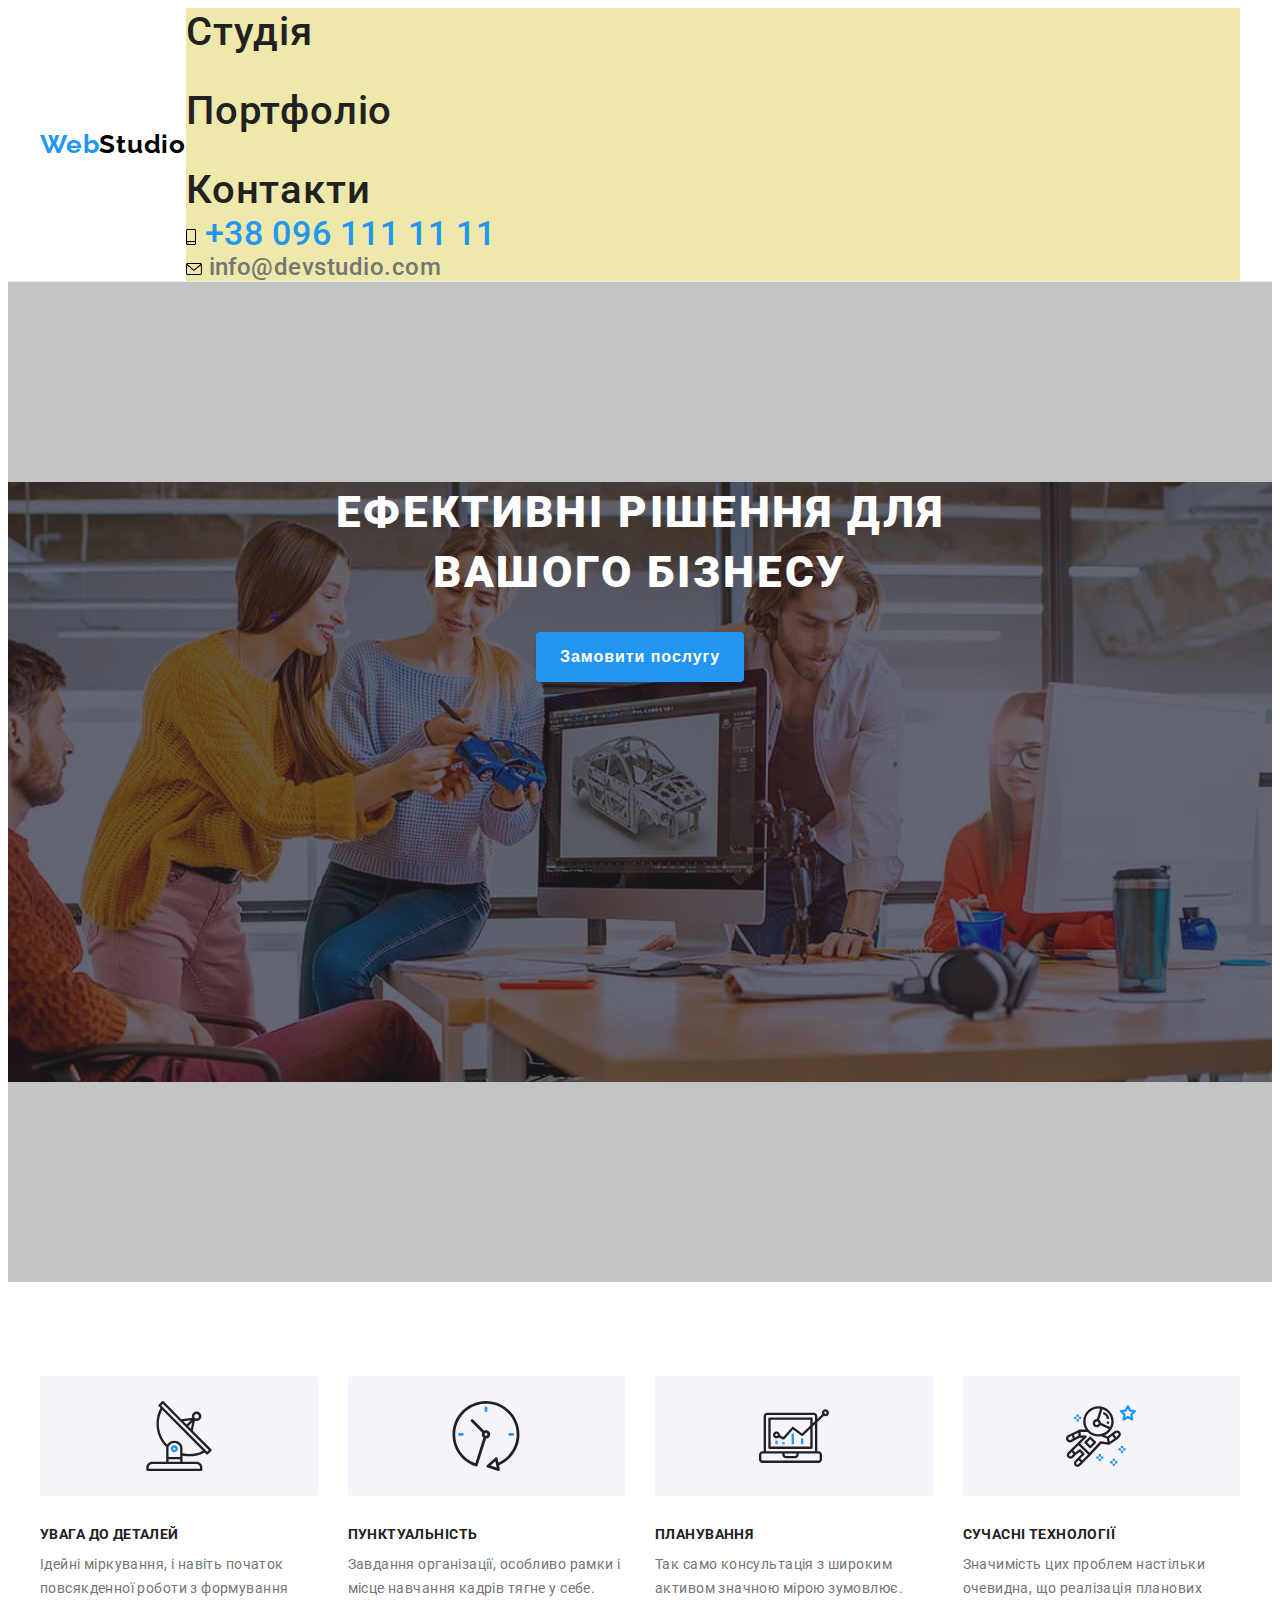
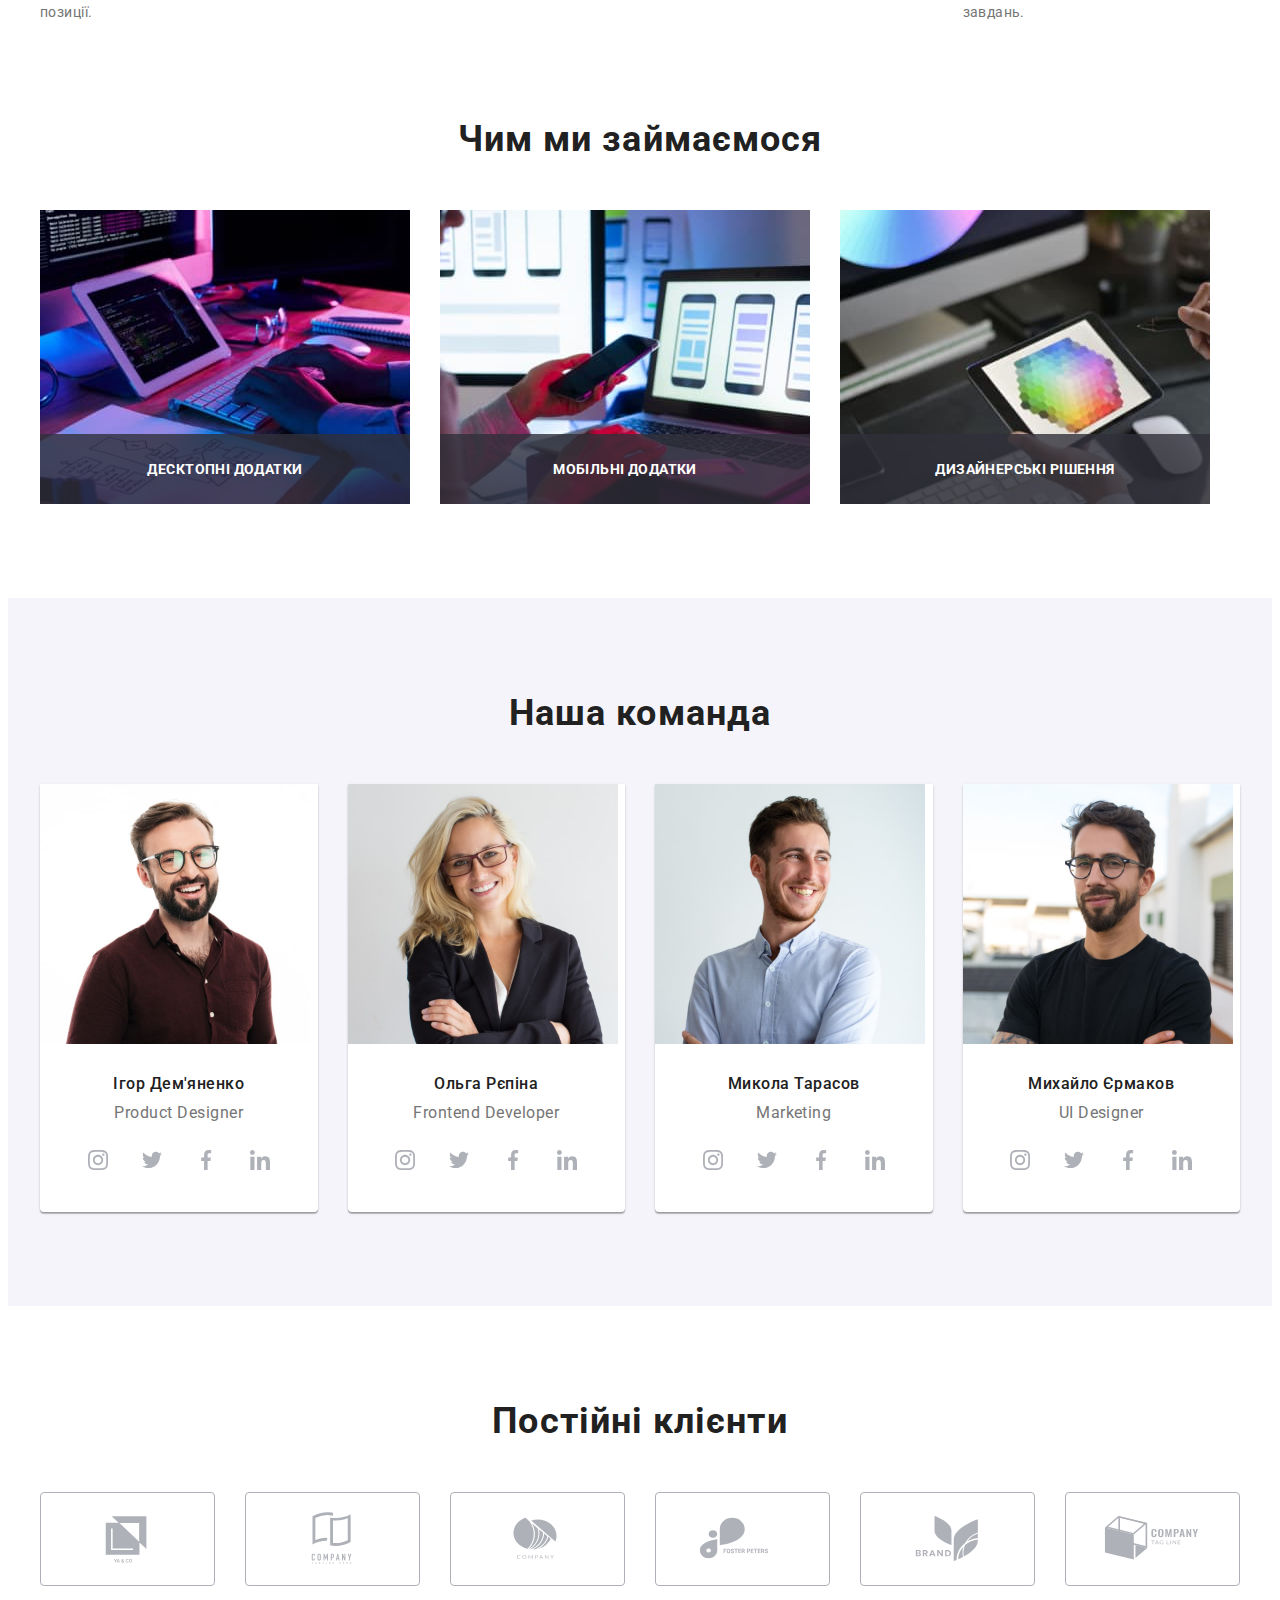
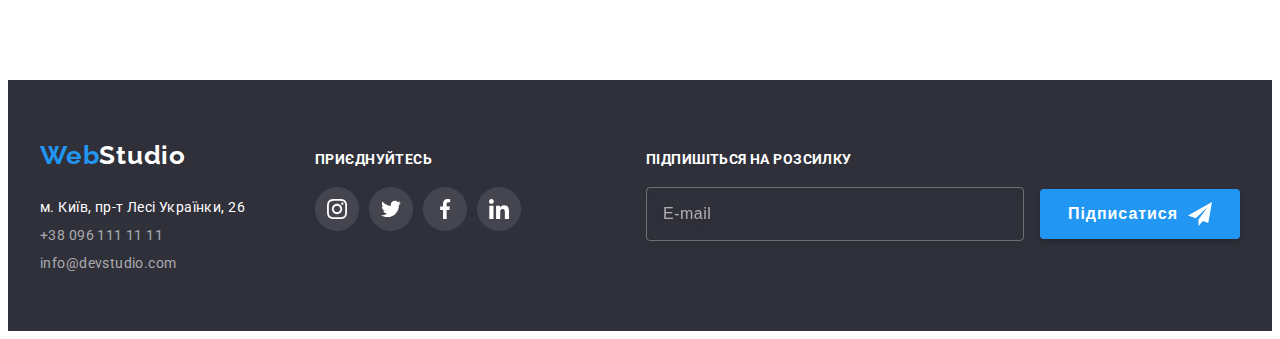
==== commit 34462707: "add part 017" ====
--- a/index.html
+++ b/index.html
@@ -62,8 +62,8 @@
               </nav>
   
               <ul class="contact-list">
-                <li class="contact-item">
-                  <a href="mailto:info@devstudio.com" class="contact-link link">
+                <li class="contact-item c-mail">
+                  <a href="mailto:info@devstudio.com" class="contact-link c-mail">
                     <svg class="contact-icon" width="16" height="12">
                       <use href="./images/icons.svg#icon-envelope"></use>
                     </svg>
@@ -71,7 +71,7 @@
                   >
                 </li>
                 <li class="contact-item">
-                  <a href="tel:+380961111111" class="contact-link link">
+                  <a href="tel:+380961111111" class="contact-link c-tel">
                     <svg class="contact-icon" width="10" height="16">
                       <use href="./images/icons.svg#icon-smartphone"></use>
                     </svg>
@@ -79,6 +79,8 @@
                   </a>
                 </li>
               </ul>
+
+              
             </div>
 
             <!-- <div class="navigation"></div>
--- a/css/main.min.css
+++ b/css/main.min.css
@@ -1 +1 @@
-:root{--bgc-main: #ffffff;--bgc-second: #f5f4fa;--bgc-hero: #2f303a;--text-color-main: #757575;--text-color-second: #212121;--text-color-hero: #ffffff;--accent-color: #2196f3;--hero-hover-color: #188ce8}.hidden-content{position:absolute;width:1px;height:1px;margin:-1px;border:0;padding:0;white-space:nowrap;-webkit-clip-path:inset(100%);clip-path:inset(100%);clip:rect(0 0 0 0);overflow:hidden}body{font-family:"Roboto",sans-serif}.section{padding-top:94px;padding-bottom:94px}.list{margin-top:0;padding-left:0;list-style:none}.title{margin-top:0;color:var(--text-color-second)}.text{margin-top:0;color:var(--text-color-main)}.link{text-decoration:none}.btn{cursor:pointer}.container{padding-left:15px;padding-right:15px;margin-left:auto;margin-right:auto}@media screen and (min-width: 480px){.container{width:480px}}@media screen and (min-width: 768px){.container{width:768px}}@media screen and (min-width: 1200px){.container{width:1200px}}.backdrop{position:fixed;top:0;left:0;width:100%;height:100%;background-color:rgba(0,0,0,.2);opacity:1;-webkit-transition:opacity 250ms cubic-bezier(0.4, 0, 0.2, 1);transition:opacity 250ms cubic-bezier(0.4, 0, 0.2, 1);overflow-y:scroll}.backdrop.is-hidden{visibility:hidden;opacity:0;pointer-events:none}.backdrop.is-hidden .modal{-webkit-transform:translate(-50%, -50%) scale(1.1);transform:translate(-50%, -50%) scale(1.1)}body.modal-open{overflow:hidden}.modal{position:absolute;top:50%;left:50%;width:450px;padding-left:40px;padding-right:40px;padding-top:40px;padding-bottom:40px;border-radius:4px;-webkit-box-shadow:0px 1px 3px rgba(0,0,0,.12),0px 1px 1px rgba(0,0,0,.14),0px 2px 1px rgba(0,0,0,.2);box-shadow:0px 1px 3px rgba(0,0,0,.12),0px 1px 1px rgba(0,0,0,.14),0px 2px 1px rgba(0,0,0,.2);background-color:var(--bgc-main);-webkit-transform:translate(-50%, -50%) scale(1);transform:translate(-50%, -50%) scale(1);-webkit-transition:-webkit-transform 250ms cubic-bezier(0.4, 0, 0.2, 1),-webkit-box-shadow 250ms cubic-bezier(0.4, 0, 0.2, 1);transition:-webkit-transform 250ms cubic-bezier(0.4, 0, 0.2, 1),-webkit-box-shadow 250ms cubic-bezier(0.4, 0, 0.2, 1);transition:transform 250ms cubic-bezier(0.4, 0, 0.2, 1),box-shadow 250ms cubic-bezier(0.4, 0, 0.2, 1);transition:transform 250ms cubic-bezier(0.4, 0, 0.2, 1),box-shadow 250ms cubic-bezier(0.4, 0, 0.2, 1),-webkit-transform 250ms cubic-bezier(0.4, 0, 0.2, 1),-webkit-box-shadow 250ms cubic-bezier(0.4, 0, 0.2, 1)}@media screen and (min-width: 1200px){.modal{width:528px}}.btn-modal-close{position:absolute;top:8px;right:8px;width:30px;height:30px;padding:0;display:-webkit-box;display:-ms-flexbox;display:flex;-webkit-box-pack:center;-ms-flex-pack:center;justify-content:center;-webkit-box-align:center;-ms-flex-align:center;align-items:center;border-radius:50%;border:1px solid rgba(0,0,0,.1);background-color:var(--bgc-main);color:#000;cursor:pointer}.modal-close-icon{fill:currentColor;-webkit-transition:fill 250ms cubic-bezier(0.4, 0, 0.2, 1);transition:fill 250ms cubic-bezier(0.4, 0, 0.2, 1)}.modal-close-icon:hover,.modal-close-icon:focus{fill:var(--accent-color)}.modal-text{margin-top:0;margin-bottom:12px;font-weight:700;font-size:20px;line-height:1.15;text-align:center;letter-spacing:.03em;color:var(--text-color-second)}.modal-form{display:-webkit-box;display:-ms-flexbox;display:flex;-ms-flex-wrap:wrap;flex-wrap:wrap}.form-field{position:relative;display:-webkit-box;display:-ms-flexbox;display:flex;-webkit-box-orient:vertical;-webkit-box-direction:reverse;-ms-flex-direction:column-reverse;flex-direction:column-reverse;-ms-flex-preferred-size:100%;flex-basis:100%;gap:4px}.form-field+.form-field{margin-top:10px}.form-input{height:40px;padding-left:42px;border:1px solid rgba(33,33,33,.2);border-radius:4px;-webkit-transition:outline-color 250ms cubic-bezier(0.4, 0, 0.2, 1);transition:outline-color 250ms cubic-bezier(0.4, 0, 0.2, 1)}.form-input:focus,.modal-comment:focus{outline-color:var(--accent-color)}.form-input:focus~.modal-form-icon{fill:var(--accent-color)}.form-label{font-size:12px;line-height:1.1666666667;letter-spacing:.01em;color:var(--text-color-main)}.modal-form-icon{position:absolute;left:12px;bottom:11px;fill:var(--text-color-second);-webkit-transition:fill 250ms cubic-bezier(0.4, 0, 0.2, 1);transition:fill 250ms cubic-bezier(0.4, 0, 0.2, 1)}.modal-comment{height:120px;padding-top:12px;padding-right:16px;padding-bottom:12px;padding-left:16px;border:1px solid rgba(33,33,33,.2);border-radius:4px;resize:none;-webkit-transition:outline-color 250ms cubic-bezier(0.4, 0, 0.2, 1);transition:outline-color 250ms cubic-bezier(0.4, 0, 0.2, 1)}.modal-comment::-webkit-input-placeholder{font-size:12px;line-height:1.1666666667;letter-spacing:.01em;color:rgba(117,117,117,.5)}.modal-comment::-moz-placeholder{font-size:12px;line-height:1.1666666667;letter-spacing:.01em;color:rgba(117,117,117,.5)}.modal-comment:-ms-input-placeholder{font-size:12px;line-height:1.1666666667;letter-spacing:.01em;color:rgba(117,117,117,.5)}.modal-comment::-ms-input-placeholder{font-size:12px;line-height:1.1666666667;letter-spacing:.01em;color:rgba(117,117,117,.5)}.modal-comment::placeholder{font-size:12px;line-height:1.1666666667;letter-spacing:.01em;color:rgba(117,117,117,.5)}.form-agree{display:-webkit-box;display:-ms-flexbox;display:flex;-webkit-box-pack:center;-ms-flex-pack:center;justify-content:center;-webkit-box-align:center;-ms-flex-align:center;align-items:center;gap:7px;margin:20px auto 30px}.form-agree-checkbox{position:absolute;width:1px;height:1px;margin:-1px;border:0;padding:0;white-space:nowrap;-webkit-clip-path:inset(100%);clip-path:inset(100%);clip:rect(0 0 0 0);overflow:hidden}.form-custom-checkbox{width:16px;height:15px;color:var(--text-color-hero);border:2px solid #212121;border-radius:2px;-webkit-transition:background-color 250ms cubic-bezier(0.4, 0, 0.2, 1),border 0ms cubic-bezier(0.4, 0, 0.2, 1) 250ms;transition:background-color 250ms cubic-bezier(0.4, 0, 0.2, 1),border 0ms cubic-bezier(0.4, 0, 0.2, 1) 250ms}.form-agree-icon{fill:currentColor;opacity:0;-webkit-transition:opacity 250ms cubic-bezier(0.4, 0, 0.2, 1);transition:opacity 250ms cubic-bezier(0.4, 0, 0.2, 1)}.form-agree-checkbox:checked+.form-custom-checkbox{border:none;background-color:var(--accent-color)}.form-agree-checkbox:checked+.form-custom-checkbox>svg{opacity:1}.form-agree-label{font-size:12px;line-height:1.1666666667;letter-spacing:.03em;color:var(--text-color-main)}@media screen and (min-width: 1200px){.form-agree-label{font-size:14px;line-height:1.7142857143}}.form-agree-link{color:var(--accent-color)}.modal-btn-wrapper{-ms-flex-preferred-size:100%;flex-basis:100%;text-align:center}.modal-btn{min-width:200px;height:50px;border:none;background-color:var(--accent-color);-webkit-box-shadow:0px 4px 4px rgba(0,0,0,.15);box-shadow:0px 4px 4px rgba(0,0,0,.15);border-radius:4px;-webkit-transition:background-color 250ms cubic-bezier(0.4, 0, 0.2, 1);transition:background-color 250ms cubic-bezier(0.4, 0, 0.2, 1);font-weight:700;font-size:16px;line-height:1.875;letter-spacing:.06em;color:var(--text-color-hero)}.modal-btn:hover,.modal-btn:focus{background-color:#188ce8}.logo{display:block;font-family:"Raleway";font-size:26px;line-height:1.1923076923;font-weight:700;letter-spacing:.03em;text-decoration:none;color:var(--accent-color)}.logo--dark-end{color:#000}.logo--light-end{color:var(--text-color-hero)}.menu-button{display:-webkit-inline-box;display:-ms-inline-flexbox;display:inline-flex;margin:0;padding:0;border:none;background-color:rgba(0,0,0,0);z-index:5}@media screen and (min-width: 768px){.menu-button{display:none}}.menu-button .icon-cross{display:none}.menu-button.is-open .icon-cross{display:block}.menu-button.is-open .icon-menu{display:none}.menu-container{background-color:#eee8aa}@media screen and (max-width: 767px){.menu-container{display:none;position:absolute;left:0;width:100%;top:0;height:100vh;position:fixed}.menu-container.is-open{display:block;overflow:hidden}.menu-container.is-open>.menu-wrapper{display:-webkit-box;display:-ms-flexbox;display:flex;-webkit-box-orient:vertical;-webkit-box-direction:normal;-ms-flex-direction:column;flex-direction:column;-webkit-box-pack:justify;-ms-flex-pack:justify;justify-content:space-between;padding:48px 40px;width:480px;margin-left:auto;margin-right:auto}}@media screen and (min-width: 768px){.menu-container{display:-webkit-box;display:-ms-flexbox;display:flex;-webkit-box-pack:justify;-ms-flex-pack:justify;justify-content:space-between;-webkit-box-flex:1;-ms-flex-positive:1;flex-grow:1;height:100%}}.nav-list{margin-top:0;padding-left:0;list-style:none;margin-bottom:0;display:-webkit-box;display:-ms-flexbox;display:flex;-webkit-box-orient:vertical;-webkit-box-direction:normal;-ms-flex-direction:column;flex-direction:column;gap:32px}.nav-link{text-decoration:none;font-size:40px;line-height:1.175;font-weight:500;letter-spacing:.02em;color:var(--text-color-second)}.nav-link:hover,.nav-link:focus{color:var(--accent-color)}.header{position:relative;border-bottom:1px solid #ececec}.header__wrapper{display:-webkit-box;display:-ms-flexbox;display:flex;-webkit-box-align:center;-ms-flex-align:center;align-items:center;-webkit-box-pack:justify;-ms-flex-pack:justify;justify-content:space-between;min-height:80px}.hero{padding-top:118px;padding-bottom:118px;max-width:480px;height:400px;margin-left:auto;margin-right:auto;background-color:#c4c4c4;background-image:-webkit-gradient(linear, left top, right top, from(rgba(47, 48, 58, 0.4)), to(rgba(47, 48, 58, 0.4))),url(../images/hero-m.jpg);background-image:linear-gradient(to right, rgba(47, 48, 58, 0.4), rgba(47, 48, 58, 0.4)),url(../images/hero-m.jpg);background-repeat:no-repeat;background-position:center;background-size:480px 400px;text-align:center}@media(min-device-pixel-ratio: 2),(-webkit-min-device-pixel-ratio: 2),(min-resolution: 192dpi),(min-resolution: 2dppx){.hero{background-image:-webkit-gradient(linear, left top, right top, from(rgba(47, 48, 58, 0.4)), to(rgba(47, 48, 58, 0.4))),url(../images/hero-m@2x.jpg);background-image:linear-gradient(to right, rgba(47, 48, 58, 0.4), rgba(47, 48, 58, 0.4)),url(../images/hero-m@2x.jpg)}}@media screen and (min-width: 768px){.hero{max-width:768px;background-size:768px 400px;background-image:-webkit-gradient(linear, left top, right top, from(rgba(47, 48, 58, 0.4)), to(rgba(47, 48, 58, 0.4))),url(../images/hero-t.jpg);background-image:linear-gradient(to right, rgba(47, 48, 58, 0.4), rgba(47, 48, 58, 0.4)),url(../images/hero-t.jpg)}}@media screen and (min-width: 768px)and (min-device-pixel-ratio: 2),screen and (min-width: 768px)and (-webkit-min-device-pixel-ratio: 2),screen and (min-width: 768px)and (min-resolution: 192dpi),screen and (min-width: 768px)and (min-resolution: 2dppx){.hero{background-image:-webkit-gradient(linear, left top, right top, from(rgba(47, 48, 58, 0.4)), to(rgba(47, 48, 58, 0.4))),url(../images/hero-t@2x.jpg);background-image:linear-gradient(to right, rgba(47, 48, 58, 0.4), rgba(47, 48, 58, 0.4)),url(../images/hero-t@2x.jpg)}}@media screen and (min-width: 1200px){.hero{padding-top:200px;padding-bottom:200px;max-width:1600px;height:600px;background-size:1600px 600px;background-image:-webkit-gradient(linear, left top, right top, from(rgba(47, 48, 58, 0.4)), to(rgba(47, 48, 58, 0.4))),url(../images/hero-d.jpg);background-image:linear-gradient(to right, rgba(47, 48, 58, 0.4), rgba(47, 48, 58, 0.4)),url(../images/hero-d.jpg)}}@media screen and (min-width: 1200px)and (min-device-pixel-ratio: 2),screen and (min-width: 1200px)and (-webkit-min-device-pixel-ratio: 2),screen and (min-width: 1200px)and (min-resolution: 192dpi),screen and (min-width: 1200px)and (min-resolution: 2dppx){.hero{background-image:-webkit-gradient(linear, left top, right top, from(rgba(47, 48, 58, 0.4)), to(rgba(47, 48, 58, 0.4))),url(../images/hero-d@2x.jpg);background-image:linear-gradient(to right, rgba(47, 48, 58, 0.4), rgba(47, 48, 58, 0.4)),url(../images/hero-d@2x.jpg)}}.hero__title{font-size:26px;line-height:1.6153846154;font-weight:900;letter-spacing:.06em;margin-top:0;color:var(--text-color-hero);margin-bottom:30px;text-transform:uppercase}@media screen and (min-width: 768px){.hero__title{max-width:360px;margin-left:auto;margin-right:auto}}@media screen and (min-width: 1200px){.hero__title{font-size:44px;line-height:1.3636363636;font-weight:900;letter-spacing:.06em;max-width:696px}}.hero__btn{cursor:pointer;font-size:16px;line-height:1.875;font-weight:700;letter-spacing:.06em;padding:10px 24px;min-width:200px;background-color:var(--accent-color);-webkit-transition:background-color 250ms cubic-bezier(0.4, 0, 0.2, 1);transition:background-color 250ms cubic-bezier(0.4, 0, 0.2, 1);-webkit-box-shadow:0px 4px 4px rgba(0,0,0,.15);box-shadow:0px 4px 4px rgba(0,0,0,.15);border-width:0;border-radius:4px;border-color:rgba(0,0,0,0);color:var(--text-color-hero)}.hero__btn:hover,.hero__btn:focus{background:var(--hero-hover-color)}.benefits{padding-top:60px;padding-bottom:60px}@media screen and (min-width: 1200px){.benefits{padding-top:94px;padding-bottom:94px}}.benefits__list{margin-top:0;padding-left:0;list-style:none;margin-bottom:0;display:-webkit-box;display:-ms-flexbox;display:flex;-ms-flex-wrap:wrap;flex-wrap:wrap;gap:30px}.benefits__item{-ms-flex-preferred-size:100%;flex-basis:100%}@media screen and (min-width: 768px){.benefits__item{-ms-flex-preferred-size:calc((100% - 30px)/2);flex-basis:calc((100% - 30px)/2)}}@media screen and (min-width: 1200px){.benefits__item{-ms-flex-preferred-size:calc((100% - 90px)/4);flex-basis:calc((100% - 90px)/4)}}.benefits__thumb{display:-webkit-box;display:-ms-flexbox;display:flex;-webkit-box-pack:center;-ms-flex-pack:center;justify-content:center;-webkit-box-align:center;-ms-flex-align:center;align-items:center;height:120px;margin-bottom:30px;background-color:var(--bgc-second);border-radius:4px}.benefits__name{font-size:14px;line-height:1.1428571429;letter-spacing:.03em;margin-top:0;color:var(--text-color-second);margin-bottom:10px;text-transform:uppercase}@media screen and (max-width: 767px){.benefits__name{text-align:center}}.benefits__description{font-size:14px;line-height:1.7142857143;letter-spacing:.03em;margin-top:0;color:var(--text-color-main);margin-bottom:0}.about{padding-top:0;padding-bottom:94px}@media screen and (max-width: 1199px){.about{display:none}}.about__title{margin-top:0;color:var(--text-color-second);font-size:36px;line-height:1.1666666667;letter-spacing:.03em;margin-bottom:50px;text-align:center}.about__list{margin-top:0;padding-left:0;list-style:none;margin-bottom:0;display:-webkit-box;display:-ms-flexbox;display:flex;gap:30px}.about__thumb{position:relative}.about__illustration{display:block;max-width:100%;height:auto}.about__label{position:absolute;bottom:0;left:0;width:100%;min-height:70px;margin-bottom:0;margin-top:0;color:var(--text-color-hero);display:-webkit-box;display:-ms-flexbox;display:flex;-webkit-box-pack:center;-ms-flex-pack:center;justify-content:center;-webkit-box-align:center;-ms-flex-align:center;align-items:center;font-size:14px;line-height:1.1428571429;font-weight:700;letter-spacing:.03em;background-color:rgba(47,48,58,.8);text-transform:uppercase}.devteam{padding-top:60px;padding-bottom:60px;text-align:center;background-color:var(--bgc-second)}@media screen and (min-width: 1200px){.devteam{padding-top:94px;padding-bottom:94px}}.devteam__title{font-size:28px;line-height:1.1785714286;letter-spacing:.03em;margin-top:0;color:var(--text-color-second);margin-bottom:50px}@media screen and (min-width: 1200px){.devteam__title{font-size:36px;line-height:1.1666666667;letter-spacing:.03em}}.devteam__list{margin-top:0;padding-left:0;list-style:none;margin-bottom:0;display:-webkit-box;display:-ms-flexbox;display:flex;-ms-flex-wrap:wrap;flex-wrap:wrap;gap:30px}.devteam__item{-ms-flex-preferred-size:100%;flex-basis:100%;background-color:var(--bgc-main);-webkit-box-shadow:0px 1px 3px rgba(0,0,0,.12),0px 1px 1px rgba(0,0,0,.14),0px 2px 1px rgba(0,0,0,.2);box-shadow:0px 1px 3px rgba(0,0,0,.12),0px 1px 1px rgba(0,0,0,.14),0px 2px 1px rgba(0,0,0,.2);border-bottom-left-radius:4px;border-bottom-right-radius:4px}@media screen and (min-width: 768px){.devteam__item{-ms-flex-preferred-size:calc((100% - 30px)/2);flex-basis:calc((100% - 30px)/2)}}@media screen and (min-width: 1200px){.devteam__item{-ms-flex-preferred-size:calc((100% - 90px)/4);flex-basis:calc((100% - 90px)/4)}}.webteam-photo{display:block;max-width:100%;height:auto}.webteam-caption{padding-top:30px;padding-bottom:30px}.webteam-name{margin-bottom:10px;font-weight:500;font-size:16px;line-height:1.1875;letter-spacing:.03em}.webteam-position{margin-bottom:16px;font-size:16px;line-height:1.1875;letter-spacing:.03em}.webteam-social-list{margin-bottom:0;display:-webkit-box;display:-ms-flexbox;display:flex;-webkit-box-pack:center;-ms-flex-pack:center;justify-content:center}.webteam-social-list>li+li{margin-left:10px}.webteam-social-link{display:-webkit-box;display:-ms-flexbox;display:flex;-webkit-box-pack:center;-ms-flex-pack:center;justify-content:center;-webkit-box-align:center;-ms-flex-align:center;align-items:center;width:44px;height:44px;border-radius:50%;color:#afb1b8;-webkit-transition:color 250ms cubic-bezier(0.4, 0, 0.2, 1),background-color 250ms cubic-bezier(0.4, 0, 0.2, 1);transition:color 250ms cubic-bezier(0.4, 0, 0.2, 1),background-color 250ms cubic-bezier(0.4, 0, 0.2, 1)}.webteam-social-link:hover,.webteam-social-link:focus{background-color:var(--accent-color);color:var(--text-color-hero)}.webteam-social-icon{fill:currentColor}.clients{padding-top:60px;padding-bottom:60px}@media screen and (min-width: 1200px){.clients{padding-top:94px;padding-bottom:94px}}.clients__title{font-size:28px;line-height:1.1785714286;letter-spacing:.03em;margin-top:0;color:var(--text-color-second);margin-bottom:50px;text-align:center}@media screen and (min-width: 1200px){.clients__title{font-size:36px;line-height:1.1666666667;letter-spacing:.03em}}.clients__list{margin-top:0;padding-left:0;list-style:none;margin-bottom:0;display:-webkit-box;display:-ms-flexbox;display:flex;-ms-flex-wrap:wrap;flex-wrap:wrap;gap:30px}.clients__item{-ms-flex-preferred-size:calc((100% - 30px)/2);flex-basis:calc((100% - 30px)/2)}@media screen and (min-width: 768px){.clients__item{-ms-flex-preferred-size:calc((100% - 60px)/3);flex-basis:calc((100% - 60px)/3)}}@media screen and (min-width: 1200px){.clients__item{-ms-flex-preferred-size:calc((100% - 150px)/6);flex-basis:calc((100% - 150px)/6)}}.clients__link{display:-webkit-box;display:-ms-flexbox;display:flex;-webkit-box-pack:center;-ms-flex-pack:center;justify-content:center;-webkit-box-align:center;-ms-flex-align:center;align-items:center;height:92px;border:1px solid #afb1b8;color:#afb1b8;border-radius:4px;-webkit-transition:color 250ms cubic-bezier(0.4, 0, 0.2, 1),border-color 250ms cubic-bezier(0.4, 0, 0.2, 1);transition:color 250ms cubic-bezier(0.4, 0, 0.2, 1),border-color 250ms cubic-bezier(0.4, 0, 0.2, 1)}.clients__link:hover,.clients__link:focus{color:var(--accent-color);border-color:var(--accent-color)}.clients__icon{fill:currentColor}.footer{padding-top:60px;padding-bottom:60px;background-color:var(--bgc-hero);text-align:center}@media screen and (min-width: 1200px){.footer{text-align:left}}@media screen and (min-width: 768px){.footer__wrapper{display:-webkit-box;display:-ms-flexbox;display:flex;-ms-flex-wrap:wrap;flex-wrap:wrap;-webkit-box-align:baseline;-ms-flex-align:baseline;align-items:baseline}}@media screen and (min-width: 768px)and (max-width: 1199px){.footer__wrapper{row-gap:60px;-webkit-column-gap:165px;-moz-column-gap:165px;column-gap:165px;-webkit-box-pack:center;-ms-flex-pack:center;justify-content:center}}.address__wrapper{margin-bottom:60px}@media screen and (min-width: 768px){.address__wrapper{margin-bottom:0}}@media screen and (min-width: 1200px){.address__wrapper{margin-right:70px}}.address{font-style:normal}.address__list{margin-top:0;padding-left:0;list-style:none;font-size:14px;line-height:1.1428571429;letter-spacing:.03em;margin-bottom:0;margin-top:28px}.address__item:not(:last-child){margin-bottom:12px}.address__link{text-decoration:none;color:rgba(255,255,255,.6);-webkit-transition:color 250ms cubic-bezier(0.4, 0, 0.2, 1);transition:color 250ms cubic-bezier(0.4, 0, 0.2, 1)}.address__link:hover,.address__link:focus{color:var(--accent-color)}.address__link--lighter{color:var(--text-color-hero)}.our-social{margin-bottom:60px}@media screen and (min-width: 768px){.our-social{margin-bottom:0}}.our-social__invitation{margin-top:0;margin-bottom:20px;font-size:14px;line-height:1.1428571429;font-weight:700;letter-spacing:.03em;text-transform:uppercase;color:var(--text-color-hero)}.our-social__list{margin-top:0;padding-left:0;list-style:none;margin-bottom:0;display:-webkit-box;display:-ms-flexbox;display:flex;-webkit-box-pack:center;-ms-flex-pack:center;justify-content:center}.our-social__item:not(:last-child){margin-right:10px}.our-social__link{display:-webkit-box;display:-ms-flexbox;display:flex;-webkit-box-pack:center;-ms-flex-pack:center;justify-content:center;-webkit-box-align:center;-ms-flex-align:center;align-items:center;width:44px;height:44px;border-radius:50%;color:var(--text-color-hero);background-color:rgba(255,255,255,.1);-webkit-transition:background-color 250ms cubic-bezier(0.4, 0, 0.2, 1);transition:background-color 250ms cubic-bezier(0.4, 0, 0.2, 1)}.our-social__link:hover,.our-social__link:focus{background-color:var(--accent-color)}.our-social__icon{fill:currentColor}@media screen and (min-width: 768px){.subscription{min-width:450px}}@media screen and (min-width: 1200px){.subscription{margin-left:auto}}.subscription__invitation{margin-top:0;margin-bottom:20px;font-size:14px;line-height:1.1428571429;font-weight:700;letter-spacing:.03em;text-transform:uppercase;color:var(--text-color-hero)}.subscription__form{max-width:450px;margin-left:auto;margin-right:auto}@media screen and (min-width: 1200px){.subscription__form{min-width:570px;max-width:none}}.subscription__input{width:100%;height:50px;padding-left:16px;border:1px solid rgba(255,255,255,.3);-webkit-filter:drop-shadow(0px 4px 4px rgba(0, 0, 0, 0.15));filter:drop-shadow(0px 4px 4px rgba(0, 0, 0, 0.15));border-radius:4px;background-color:rgba(0,0,0,0);color:var(--text-color-hero)}@media screen and (min-width: 1200px){.subscription__input{width:358px;margin-right:12px}}.subscription__input::-webkit-input-placeholder{font-size:16px;line-height:1.25;color:rgba(255,255,255,.6);letter-spacing:.03em}.subscription__input::-moz-placeholder{font-size:16px;line-height:1.25;color:rgba(255,255,255,.6);letter-spacing:.03em}.subscription__input:-ms-input-placeholder{font-size:16px;line-height:1.25;color:rgba(255,255,255,.6);letter-spacing:.03em}.subscription__input::-ms-input-placeholder{font-size:16px;line-height:1.25;color:rgba(255,255,255,.6);letter-spacing:.03em}.subscription__input::placeholder{font-size:16px;line-height:1.25;color:rgba(255,255,255,.6);letter-spacing:.03em}.subscription__button{display:-webkit-inline-box;display:-ms-inline-flexbox;display:inline-flex;-webkit-box-pack:center;-ms-flex-pack:center;justify-content:center;-webkit-box-align:center;-ms-flex-align:center;align-items:center;gap:10px;padding:0;min-width:200px;height:50px;background:var(--accent-color);-webkit-box-shadow:0px 4px 4px rgba(0,0,0,.15);box-shadow:0px 4px 4px rgba(0,0,0,.15);border-radius:4px;border:none;color:var(--text-color-hero);cursor:pointer}@media screen and (max-width: 1199px){.subscription__button{margin-left:auto;margin-right:auto;margin-top:20px}}.subscription__label{font-size:16px;line-height:1.875;font-weight:700;letter-spacing:.06em}.subscription__icon{fill:currentColor}/*# sourceMappingURL=main.min.css.map */+:root{--bgc-main: #ffffff;--bgc-second: #f5f4fa;--bgc-hero: #2f303a;--text-color-main: #757575;--text-color-second: #212121;--text-color-hero: #ffffff;--accent-color: #2196f3;--hero-hover-color: #188ce8}.hidden-content{position:absolute;width:1px;height:1px;margin:-1px;border:0;padding:0;white-space:nowrap;-webkit-clip-path:inset(100%);clip-path:inset(100%);clip:rect(0 0 0 0);overflow:hidden}body{font-family:"Roboto",sans-serif}.section{padding-top:94px;padding-bottom:94px}.list{margin-top:0;padding-left:0;list-style:none}.title{margin-top:0;color:var(--text-color-second)}.text{margin-top:0;color:var(--text-color-main)}.link{text-decoration:none}.btn{cursor:pointer}.container{padding-left:15px;padding-right:15px;margin-left:auto;margin-right:auto}@media screen and (min-width: 480px){.container{width:480px}}@media screen and (min-width: 768px){.container{width:768px}}@media screen and (min-width: 1200px){.container{width:1200px}}.backdrop{position:fixed;top:0;left:0;width:100%;height:100%;background-color:rgba(0,0,0,.2);opacity:1;-webkit-transition:opacity 250ms cubic-bezier(0.4, 0, 0.2, 1);transition:opacity 250ms cubic-bezier(0.4, 0, 0.2, 1);overflow-y:scroll}.backdrop.is-hidden{visibility:hidden;opacity:0;pointer-events:none}.backdrop.is-hidden .modal{-webkit-transform:translate(-50%, -50%) scale(1.1);transform:translate(-50%, -50%) scale(1.1)}body.modal-open{overflow:hidden}.modal{position:absolute;top:50%;left:50%;width:450px;padding-left:40px;padding-right:40px;padding-top:40px;padding-bottom:40px;border-radius:4px;-webkit-box-shadow:0px 1px 3px rgba(0,0,0,.12),0px 1px 1px rgba(0,0,0,.14),0px 2px 1px rgba(0,0,0,.2);box-shadow:0px 1px 3px rgba(0,0,0,.12),0px 1px 1px rgba(0,0,0,.14),0px 2px 1px rgba(0,0,0,.2);background-color:var(--bgc-main);-webkit-transform:translate(-50%, -50%) scale(1);transform:translate(-50%, -50%) scale(1);-webkit-transition:-webkit-transform 250ms cubic-bezier(0.4, 0, 0.2, 1),-webkit-box-shadow 250ms cubic-bezier(0.4, 0, 0.2, 1);transition:-webkit-transform 250ms cubic-bezier(0.4, 0, 0.2, 1),-webkit-box-shadow 250ms cubic-bezier(0.4, 0, 0.2, 1);transition:transform 250ms cubic-bezier(0.4, 0, 0.2, 1),box-shadow 250ms cubic-bezier(0.4, 0, 0.2, 1);transition:transform 250ms cubic-bezier(0.4, 0, 0.2, 1),box-shadow 250ms cubic-bezier(0.4, 0, 0.2, 1),-webkit-transform 250ms cubic-bezier(0.4, 0, 0.2, 1),-webkit-box-shadow 250ms cubic-bezier(0.4, 0, 0.2, 1)}@media screen and (min-width: 1200px){.modal{width:528px}}.btn-modal-close{position:absolute;top:8px;right:8px;width:30px;height:30px;padding:0;display:-webkit-box;display:-ms-flexbox;display:flex;-webkit-box-pack:center;-ms-flex-pack:center;justify-content:center;-webkit-box-align:center;-ms-flex-align:center;align-items:center;border-radius:50%;border:1px solid rgba(0,0,0,.1);background-color:var(--bgc-main);color:#000;cursor:pointer}.modal-close-icon{fill:currentColor;-webkit-transition:fill 250ms cubic-bezier(0.4, 0, 0.2, 1);transition:fill 250ms cubic-bezier(0.4, 0, 0.2, 1)}.modal-close-icon:hover,.modal-close-icon:focus{fill:var(--accent-color)}.modal-text{margin-top:0;margin-bottom:12px;font-weight:700;font-size:20px;line-height:1.15;text-align:center;letter-spacing:.03em;color:var(--text-color-second)}.modal-form{display:-webkit-box;display:-ms-flexbox;display:flex;-ms-flex-wrap:wrap;flex-wrap:wrap}.form-field{position:relative;display:-webkit-box;display:-ms-flexbox;display:flex;-webkit-box-orient:vertical;-webkit-box-direction:reverse;-ms-flex-direction:column-reverse;flex-direction:column-reverse;-ms-flex-preferred-size:100%;flex-basis:100%;gap:4px}.form-field+.form-field{margin-top:10px}.form-input{height:40px;padding-left:42px;border:1px solid rgba(33,33,33,.2);border-radius:4px;-webkit-transition:outline-color 250ms cubic-bezier(0.4, 0, 0.2, 1);transition:outline-color 250ms cubic-bezier(0.4, 0, 0.2, 1)}.form-input:focus,.modal-comment:focus{outline-color:var(--accent-color)}.form-input:focus~.modal-form-icon{fill:var(--accent-color)}.form-label{font-size:12px;line-height:1.1666666667;letter-spacing:.01em;color:var(--text-color-main)}.modal-form-icon{position:absolute;left:12px;bottom:11px;fill:var(--text-color-second);-webkit-transition:fill 250ms cubic-bezier(0.4, 0, 0.2, 1);transition:fill 250ms cubic-bezier(0.4, 0, 0.2, 1)}.modal-comment{height:120px;padding-top:12px;padding-right:16px;padding-bottom:12px;padding-left:16px;border:1px solid rgba(33,33,33,.2);border-radius:4px;resize:none;-webkit-transition:outline-color 250ms cubic-bezier(0.4, 0, 0.2, 1);transition:outline-color 250ms cubic-bezier(0.4, 0, 0.2, 1)}.modal-comment::-webkit-input-placeholder{font-size:12px;line-height:1.1666666667;letter-spacing:.01em;color:rgba(117,117,117,.5)}.modal-comment::-moz-placeholder{font-size:12px;line-height:1.1666666667;letter-spacing:.01em;color:rgba(117,117,117,.5)}.modal-comment:-ms-input-placeholder{font-size:12px;line-height:1.1666666667;letter-spacing:.01em;color:rgba(117,117,117,.5)}.modal-comment::-ms-input-placeholder{font-size:12px;line-height:1.1666666667;letter-spacing:.01em;color:rgba(117,117,117,.5)}.modal-comment::placeholder{font-size:12px;line-height:1.1666666667;letter-spacing:.01em;color:rgba(117,117,117,.5)}.form-agree{display:-webkit-box;display:-ms-flexbox;display:flex;-webkit-box-pack:center;-ms-flex-pack:center;justify-content:center;-webkit-box-align:center;-ms-flex-align:center;align-items:center;gap:7px;margin:20px auto 30px}.form-agree-checkbox{position:absolute;width:1px;height:1px;margin:-1px;border:0;padding:0;white-space:nowrap;-webkit-clip-path:inset(100%);clip-path:inset(100%);clip:rect(0 0 0 0);overflow:hidden}.form-custom-checkbox{width:16px;height:15px;color:var(--text-color-hero);border:2px solid #212121;border-radius:2px;-webkit-transition:background-color 250ms cubic-bezier(0.4, 0, 0.2, 1),border 0ms cubic-bezier(0.4, 0, 0.2, 1) 250ms;transition:background-color 250ms cubic-bezier(0.4, 0, 0.2, 1),border 0ms cubic-bezier(0.4, 0, 0.2, 1) 250ms}.form-agree-icon{fill:currentColor;opacity:0;-webkit-transition:opacity 250ms cubic-bezier(0.4, 0, 0.2, 1);transition:opacity 250ms cubic-bezier(0.4, 0, 0.2, 1)}.form-agree-checkbox:checked+.form-custom-checkbox{border:none;background-color:var(--accent-color)}.form-agree-checkbox:checked+.form-custom-checkbox>svg{opacity:1}.form-agree-label{font-size:12px;line-height:1.1666666667;letter-spacing:.03em;color:var(--text-color-main)}@media screen and (min-width: 1200px){.form-agree-label{font-size:14px;line-height:1.7142857143}}.form-agree-link{color:var(--accent-color)}.modal-btn-wrapper{-ms-flex-preferred-size:100%;flex-basis:100%;text-align:center}.modal-btn{min-width:200px;height:50px;border:none;background-color:var(--accent-color);-webkit-box-shadow:0px 4px 4px rgba(0,0,0,.15);box-shadow:0px 4px 4px rgba(0,0,0,.15);border-radius:4px;-webkit-transition:background-color 250ms cubic-bezier(0.4, 0, 0.2, 1);transition:background-color 250ms cubic-bezier(0.4, 0, 0.2, 1);font-weight:700;font-size:16px;line-height:1.875;letter-spacing:.06em;color:var(--text-color-hero)}.modal-btn:hover,.modal-btn:focus{background-color:#188ce8}.logo{display:block;font-family:"Raleway";font-size:26px;line-height:1.1923076923;font-weight:700;letter-spacing:.03em;text-decoration:none;color:var(--accent-color)}.logo--dark-end{color:#000}.logo--light-end{color:var(--text-color-hero)}.menu-button{display:-webkit-inline-box;display:-ms-inline-flexbox;display:inline-flex;margin:0;padding:0;border:none;background-color:rgba(0,0,0,0);z-index:5}@media screen and (min-width: 768px){.menu-button{display:none}}.menu-button .icon-cross{display:none}.menu-button.is-open .icon-cross{display:block}.menu-button.is-open .icon-menu{display:none}.menu-container{background-color:#eee8aa}@media screen and (max-width: 767px){.menu-container{display:none;position:absolute;left:0;width:100%;top:0;height:100vh;position:fixed}.menu-container.is-open{display:block;overflow:hidden}.menu-container.is-open>.menu-wrapper{display:-webkit-box;display:-ms-flexbox;display:flex;-webkit-box-orient:vertical;-webkit-box-direction:normal;-ms-flex-direction:column;flex-direction:column;-webkit-box-pack:justify;-ms-flex-pack:justify;justify-content:space-between;padding:48px 40px;width:480px;margin-left:auto;margin-right:auto;height:100%}}@media screen and (min-width: 768px){.menu-container{display:-webkit-box;display:-ms-flexbox;display:flex;-webkit-box-pack:justify;-ms-flex-pack:justify;justify-content:space-between;-webkit-box-flex:1;-ms-flex-positive:1;flex-grow:1;height:100%}}.nav-list{margin-top:0;padding-left:0;list-style:none;margin-bottom:0;display:-webkit-box;display:-ms-flexbox;display:flex;-webkit-box-orient:vertical;-webkit-box-direction:normal;-ms-flex-direction:column;flex-direction:column;gap:32px}.nav-link{text-decoration:none;font-size:40px;line-height:1.175;font-weight:500;letter-spacing:.02em;color:var(--text-color-second)}.nav-link:hover,.nav-link:focus{color:var(--accent-color)}.contact-list{margin-top:0;padding-left:0;list-style:none;margin-bottom:0;display:-webkit-box;display:-ms-flexbox;display:flex;-webkit-box-orient:vertical;-webkit-box-direction:reverse;-ms-flex-direction:column-reverse;flex-direction:column-reverse}@media screen and (max-width: 767px){.contact-item.c-mail{margin-top:32px;margin-bottom:64px}}.contact-link{text-decoration:none}.contact-link.c-tel{font-size:34px;line-height:1.1764705882;font-weight:500;letter-spacing:.02em;font-weight:500;color:var(--accent-color)}.contact-link.c-mail{font-size:24px;line-height:1.1666666667;font-weight:500;letter-spacing:.02em;font-weight:500;color:var(--text-color-main)}@media screen and (max-width: 767px){.contact-icon{display:none}}.header{position:relative;border-bottom:1px solid #ececec}.header__wrapper{display:-webkit-box;display:-ms-flexbox;display:flex;-webkit-box-align:center;-ms-flex-align:center;align-items:center;-webkit-box-pack:justify;-ms-flex-pack:justify;justify-content:space-between;min-height:80px}.hero{padding-top:118px;padding-bottom:118px;max-width:480px;height:400px;margin-left:auto;margin-right:auto;background-color:#c4c4c4;background-image:-webkit-gradient(linear, left top, right top, from(rgba(47, 48, 58, 0.4)), to(rgba(47, 48, 58, 0.4))),url(../images/hero-m.jpg);background-image:linear-gradient(to right, rgba(47, 48, 58, 0.4), rgba(47, 48, 58, 0.4)),url(../images/hero-m.jpg);background-repeat:no-repeat;background-position:center;background-size:480px 400px;text-align:center}@media(min-device-pixel-ratio: 2),(-webkit-min-device-pixel-ratio: 2),(min-resolution: 192dpi),(min-resolution: 2dppx){.hero{background-image:-webkit-gradient(linear, left top, right top, from(rgba(47, 48, 58, 0.4)), to(rgba(47, 48, 58, 0.4))),url(../images/hero-m@2x.jpg);background-image:linear-gradient(to right, rgba(47, 48, 58, 0.4), rgba(47, 48, 58, 0.4)),url(../images/hero-m@2x.jpg)}}@media screen and (min-width: 768px){.hero{max-width:768px;background-size:768px 400px;background-image:-webkit-gradient(linear, left top, right top, from(rgba(47, 48, 58, 0.4)), to(rgba(47, 48, 58, 0.4))),url(../images/hero-t.jpg);background-image:linear-gradient(to right, rgba(47, 48, 58, 0.4), rgba(47, 48, 58, 0.4)),url(../images/hero-t.jpg)}}@media screen and (min-width: 768px)and (min-device-pixel-ratio: 2),screen and (min-width: 768px)and (-webkit-min-device-pixel-ratio: 2),screen and (min-width: 768px)and (min-resolution: 192dpi),screen and (min-width: 768px)and (min-resolution: 2dppx){.hero{background-image:-webkit-gradient(linear, left top, right top, from(rgba(47, 48, 58, 0.4)), to(rgba(47, 48, 58, 0.4))),url(../images/hero-t@2x.jpg);background-image:linear-gradient(to right, rgba(47, 48, 58, 0.4), rgba(47, 48, 58, 0.4)),url(../images/hero-t@2x.jpg)}}@media screen and (min-width: 1200px){.hero{padding-top:200px;padding-bottom:200px;max-width:1600px;height:600px;background-size:1600px 600px;background-image:-webkit-gradient(linear, left top, right top, from(rgba(47, 48, 58, 0.4)), to(rgba(47, 48, 58, 0.4))),url(../images/hero-d.jpg);background-image:linear-gradient(to right, rgba(47, 48, 58, 0.4), rgba(47, 48, 58, 0.4)),url(../images/hero-d.jpg)}}@media screen and (min-width: 1200px)and (min-device-pixel-ratio: 2),screen and (min-width: 1200px)and (-webkit-min-device-pixel-ratio: 2),screen and (min-width: 1200px)and (min-resolution: 192dpi),screen and (min-width: 1200px)and (min-resolution: 2dppx){.hero{background-image:-webkit-gradient(linear, left top, right top, from(rgba(47, 48, 58, 0.4)), to(rgba(47, 48, 58, 0.4))),url(../images/hero-d@2x.jpg);background-image:linear-gradient(to right, rgba(47, 48, 58, 0.4), rgba(47, 48, 58, 0.4)),url(../images/hero-d@2x.jpg)}}.hero__title{font-size:26px;line-height:1.6153846154;font-weight:900;letter-spacing:.06em;margin-top:0;color:var(--text-color-hero);margin-bottom:30px;text-transform:uppercase}@media screen and (min-width: 768px){.hero__title{max-width:360px;margin-left:auto;margin-right:auto}}@media screen and (min-width: 1200px){.hero__title{font-size:44px;line-height:1.3636363636;font-weight:900;letter-spacing:.06em;max-width:696px}}.hero__btn{cursor:pointer;font-size:16px;line-height:1.875;font-weight:700;letter-spacing:.06em;padding:10px 24px;min-width:200px;background-color:var(--accent-color);-webkit-transition:background-color 250ms cubic-bezier(0.4, 0, 0.2, 1);transition:background-color 250ms cubic-bezier(0.4, 0, 0.2, 1);-webkit-box-shadow:0px 4px 4px rgba(0,0,0,.15);box-shadow:0px 4px 4px rgba(0,0,0,.15);border-width:0;border-radius:4px;border-color:rgba(0,0,0,0);color:var(--text-color-hero)}.hero__btn:hover,.hero__btn:focus{background:var(--hero-hover-color)}.benefits{padding-top:60px;padding-bottom:60px}@media screen and (min-width: 1200px){.benefits{padding-top:94px;padding-bottom:94px}}.benefits__list{margin-top:0;padding-left:0;list-style:none;margin-bottom:0;display:-webkit-box;display:-ms-flexbox;display:flex;-ms-flex-wrap:wrap;flex-wrap:wrap;gap:30px}.benefits__item{-ms-flex-preferred-size:100%;flex-basis:100%}@media screen and (min-width: 768px){.benefits__item{-ms-flex-preferred-size:calc((100% - 30px)/2);flex-basis:calc((100% - 30px)/2)}}@media screen and (min-width: 1200px){.benefits__item{-ms-flex-preferred-size:calc((100% - 90px)/4);flex-basis:calc((100% - 90px)/4)}}.benefits__thumb{display:-webkit-box;display:-ms-flexbox;display:flex;-webkit-box-pack:center;-ms-flex-pack:center;justify-content:center;-webkit-box-align:center;-ms-flex-align:center;align-items:center;height:120px;margin-bottom:30px;background-color:var(--bgc-second);border-radius:4px}.benefits__name{font-size:14px;line-height:1.1428571429;letter-spacing:.03em;margin-top:0;color:var(--text-color-second);margin-bottom:10px;text-transform:uppercase}@media screen and (max-width: 767px){.benefits__name{text-align:center}}.benefits__description{font-size:14px;line-height:1.7142857143;letter-spacing:.03em;margin-top:0;color:var(--text-color-main);margin-bottom:0}.about{padding-top:0;padding-bottom:94px}@media screen and (max-width: 1199px){.about{display:none}}.about__title{margin-top:0;color:var(--text-color-second);font-size:36px;line-height:1.1666666667;letter-spacing:.03em;margin-bottom:50px;text-align:center}.about__list{margin-top:0;padding-left:0;list-style:none;margin-bottom:0;display:-webkit-box;display:-ms-flexbox;display:flex;gap:30px}.about__thumb{position:relative}.about__illustration{display:block;max-width:100%;height:auto}.about__label{position:absolute;bottom:0;left:0;width:100%;min-height:70px;margin-bottom:0;margin-top:0;color:var(--text-color-hero);display:-webkit-box;display:-ms-flexbox;display:flex;-webkit-box-pack:center;-ms-flex-pack:center;justify-content:center;-webkit-box-align:center;-ms-flex-align:center;align-items:center;font-size:14px;line-height:1.1428571429;font-weight:700;letter-spacing:.03em;background-color:rgba(47,48,58,.8);text-transform:uppercase}.devteam{padding-top:60px;padding-bottom:60px;text-align:center;background-color:var(--bgc-second)}@media screen and (min-width: 1200px){.devteam{padding-top:94px;padding-bottom:94px}}.devteam__title{font-size:28px;line-height:1.1785714286;letter-spacing:.03em;margin-top:0;color:var(--text-color-second);margin-bottom:50px}@media screen and (min-width: 1200px){.devteam__title{font-size:36px;line-height:1.1666666667;letter-spacing:.03em}}.devteam__list{margin-top:0;padding-left:0;list-style:none;margin-bottom:0;display:-webkit-box;display:-ms-flexbox;display:flex;-ms-flex-wrap:wrap;flex-wrap:wrap;gap:30px}.devteam__item{-ms-flex-preferred-size:100%;flex-basis:100%;background-color:var(--bgc-main);-webkit-box-shadow:0px 1px 3px rgba(0,0,0,.12),0px 1px 1px rgba(0,0,0,.14),0px 2px 1px rgba(0,0,0,.2);box-shadow:0px 1px 3px rgba(0,0,0,.12),0px 1px 1px rgba(0,0,0,.14),0px 2px 1px rgba(0,0,0,.2);border-bottom-left-radius:4px;border-bottom-right-radius:4px}@media screen and (min-width: 768px){.devteam__item{-ms-flex-preferred-size:calc((100% - 30px)/2);flex-basis:calc((100% - 30px)/2)}}@media screen and (min-width: 1200px){.devteam__item{-ms-flex-preferred-size:calc((100% - 90px)/4);flex-basis:calc((100% - 90px)/4)}}.webteam-photo{display:block;max-width:100%;height:auto}.webteam-caption{padding-top:30px;padding-bottom:30px}.webteam-name{margin-bottom:10px;font-weight:500;font-size:16px;line-height:1.1875;letter-spacing:.03em}.webteam-position{margin-bottom:16px;font-size:16px;line-height:1.1875;letter-spacing:.03em}.webteam-social-list{margin-bottom:0;display:-webkit-box;display:-ms-flexbox;display:flex;-webkit-box-pack:center;-ms-flex-pack:center;justify-content:center}.webteam-social-list>li+li{margin-left:10px}.webteam-social-link{display:-webkit-box;display:-ms-flexbox;display:flex;-webkit-box-pack:center;-ms-flex-pack:center;justify-content:center;-webkit-box-align:center;-ms-flex-align:center;align-items:center;width:44px;height:44px;border-radius:50%;color:#afb1b8;-webkit-transition:color 250ms cubic-bezier(0.4, 0, 0.2, 1),background-color 250ms cubic-bezier(0.4, 0, 0.2, 1);transition:color 250ms cubic-bezier(0.4, 0, 0.2, 1),background-color 250ms cubic-bezier(0.4, 0, 0.2, 1)}.webteam-social-link:hover,.webteam-social-link:focus{background-color:var(--accent-color);color:var(--text-color-hero)}.webteam-social-icon{fill:currentColor}.clients{padding-top:60px;padding-bottom:60px}@media screen and (min-width: 1200px){.clients{padding-top:94px;padding-bottom:94px}}.clients__title{font-size:28px;line-height:1.1785714286;letter-spacing:.03em;margin-top:0;color:var(--text-color-second);margin-bottom:50px;text-align:center}@media screen and (min-width: 1200px){.clients__title{font-size:36px;line-height:1.1666666667;letter-spacing:.03em}}.clients__list{margin-top:0;padding-left:0;list-style:none;margin-bottom:0;display:-webkit-box;display:-ms-flexbox;display:flex;-ms-flex-wrap:wrap;flex-wrap:wrap;gap:30px}.clients__item{-ms-flex-preferred-size:calc((100% - 30px)/2);flex-basis:calc((100% - 30px)/2)}@media screen and (min-width: 768px){.clients__item{-ms-flex-preferred-size:calc((100% - 60px)/3);flex-basis:calc((100% - 60px)/3)}}@media screen and (min-width: 1200px){.clients__item{-ms-flex-preferred-size:calc((100% - 150px)/6);flex-basis:calc((100% - 150px)/6)}}.clients__link{display:-webkit-box;display:-ms-flexbox;display:flex;-webkit-box-pack:center;-ms-flex-pack:center;justify-content:center;-webkit-box-align:center;-ms-flex-align:center;align-items:center;height:92px;border:1px solid #afb1b8;color:#afb1b8;border-radius:4px;-webkit-transition:color 250ms cubic-bezier(0.4, 0, 0.2, 1),border-color 250ms cubic-bezier(0.4, 0, 0.2, 1);transition:color 250ms cubic-bezier(0.4, 0, 0.2, 1),border-color 250ms cubic-bezier(0.4, 0, 0.2, 1)}.clients__link:hover,.clients__link:focus{color:var(--accent-color);border-color:var(--accent-color)}.clients__icon{fill:currentColor}.footer{padding-top:60px;padding-bottom:60px;background-color:var(--bgc-hero);text-align:center}@media screen and (min-width: 1200px){.footer{text-align:left}}@media screen and (min-width: 768px){.footer__wrapper{display:-webkit-box;display:-ms-flexbox;display:flex;-ms-flex-wrap:wrap;flex-wrap:wrap;-webkit-box-align:baseline;-ms-flex-align:baseline;align-items:baseline}}@media screen and (min-width: 768px)and (max-width: 1199px){.footer__wrapper{row-gap:60px;-webkit-column-gap:165px;-moz-column-gap:165px;column-gap:165px;-webkit-box-pack:center;-ms-flex-pack:center;justify-content:center}}.address__wrapper{margin-bottom:60px}@media screen and (min-width: 768px){.address__wrapper{margin-bottom:0}}@media screen and (min-width: 1200px){.address__wrapper{margin-right:70px}}.address{font-style:normal}.address__list{margin-top:0;padding-left:0;list-style:none;font-size:14px;line-height:1.1428571429;letter-spacing:.03em;margin-bottom:0;margin-top:28px}.address__item:not(:last-child){margin-bottom:12px}.address__link{text-decoration:none;color:rgba(255,255,255,.6);-webkit-transition:color 250ms cubic-bezier(0.4, 0, 0.2, 1);transition:color 250ms cubic-bezier(0.4, 0, 0.2, 1)}.address__link:hover,.address__link:focus{color:var(--accent-color)}.address__link--lighter{color:var(--text-color-hero)}.our-social{margin-bottom:60px}@media screen and (min-width: 768px){.our-social{margin-bottom:0}}.our-social__invitation{margin-top:0;margin-bottom:20px;font-size:14px;line-height:1.1428571429;font-weight:700;letter-spacing:.03em;text-transform:uppercase;color:var(--text-color-hero)}.our-social__list{margin-top:0;padding-left:0;list-style:none;margin-bottom:0;display:-webkit-box;display:-ms-flexbox;display:flex;-webkit-box-pack:center;-ms-flex-pack:center;justify-content:center}.our-social__item:not(:last-child){margin-right:10px}.our-social__link{display:-webkit-box;display:-ms-flexbox;display:flex;-webkit-box-pack:center;-ms-flex-pack:center;justify-content:center;-webkit-box-align:center;-ms-flex-align:center;align-items:center;width:44px;height:44px;border-radius:50%;color:var(--text-color-hero);background-color:rgba(255,255,255,.1);-webkit-transition:background-color 250ms cubic-bezier(0.4, 0, 0.2, 1);transition:background-color 250ms cubic-bezier(0.4, 0, 0.2, 1)}.our-social__link:hover,.our-social__link:focus{background-color:var(--accent-color)}.our-social__icon{fill:currentColor}@media screen and (min-width: 768px){.subscription{min-width:450px}}@media screen and (min-width: 1200px){.subscription{margin-left:auto}}.subscription__invitation{margin-top:0;margin-bottom:20px;font-size:14px;line-height:1.1428571429;font-weight:700;letter-spacing:.03em;text-transform:uppercase;color:var(--text-color-hero)}.subscription__form{max-width:450px;margin-left:auto;margin-right:auto}@media screen and (min-width: 1200px){.subscription__form{min-width:570px;max-width:none}}.subscription__input{width:100%;height:50px;padding-left:16px;border:1px solid rgba(255,255,255,.3);-webkit-filter:drop-shadow(0px 4px 4px rgba(0, 0, 0, 0.15));filter:drop-shadow(0px 4px 4px rgba(0, 0, 0, 0.15));border-radius:4px;background-color:rgba(0,0,0,0);color:var(--text-color-hero)}@media screen and (min-width: 1200px){.subscription__input{width:358px;margin-right:12px}}.subscription__input::-webkit-input-placeholder{font-size:16px;line-height:1.25;color:rgba(255,255,255,.6);letter-spacing:.03em}.subscription__input::-moz-placeholder{font-size:16px;line-height:1.25;color:rgba(255,255,255,.6);letter-spacing:.03em}.subscription__input:-ms-input-placeholder{font-size:16px;line-height:1.25;color:rgba(255,255,255,.6);letter-spacing:.03em}.subscription__input::-ms-input-placeholder{font-size:16px;line-height:1.25;color:rgba(255,255,255,.6);letter-spacing:.03em}.subscription__input::placeholder{font-size:16px;line-height:1.25;color:rgba(255,255,255,.6);letter-spacing:.03em}.subscription__button{display:-webkit-inline-box;display:-ms-inline-flexbox;display:inline-flex;-webkit-box-pack:center;-ms-flex-pack:center;justify-content:center;-webkit-box-align:center;-ms-flex-align:center;align-items:center;gap:10px;padding:0;min-width:200px;height:50px;background:var(--accent-color);-webkit-box-shadow:0px 4px 4px rgba(0,0,0,.15);box-shadow:0px 4px 4px rgba(0,0,0,.15);border-radius:4px;border:none;color:var(--text-color-hero);cursor:pointer}@media screen and (max-width: 1199px){.subscription__button{margin-left:auto;margin-right:auto;margin-top:20px}}.subscription__label{font-size:16px;line-height:1.875;font-weight:700;letter-spacing:.06em}.subscription__icon{fill:currentColor}/*# sourceMappingURL=main.min.css.map */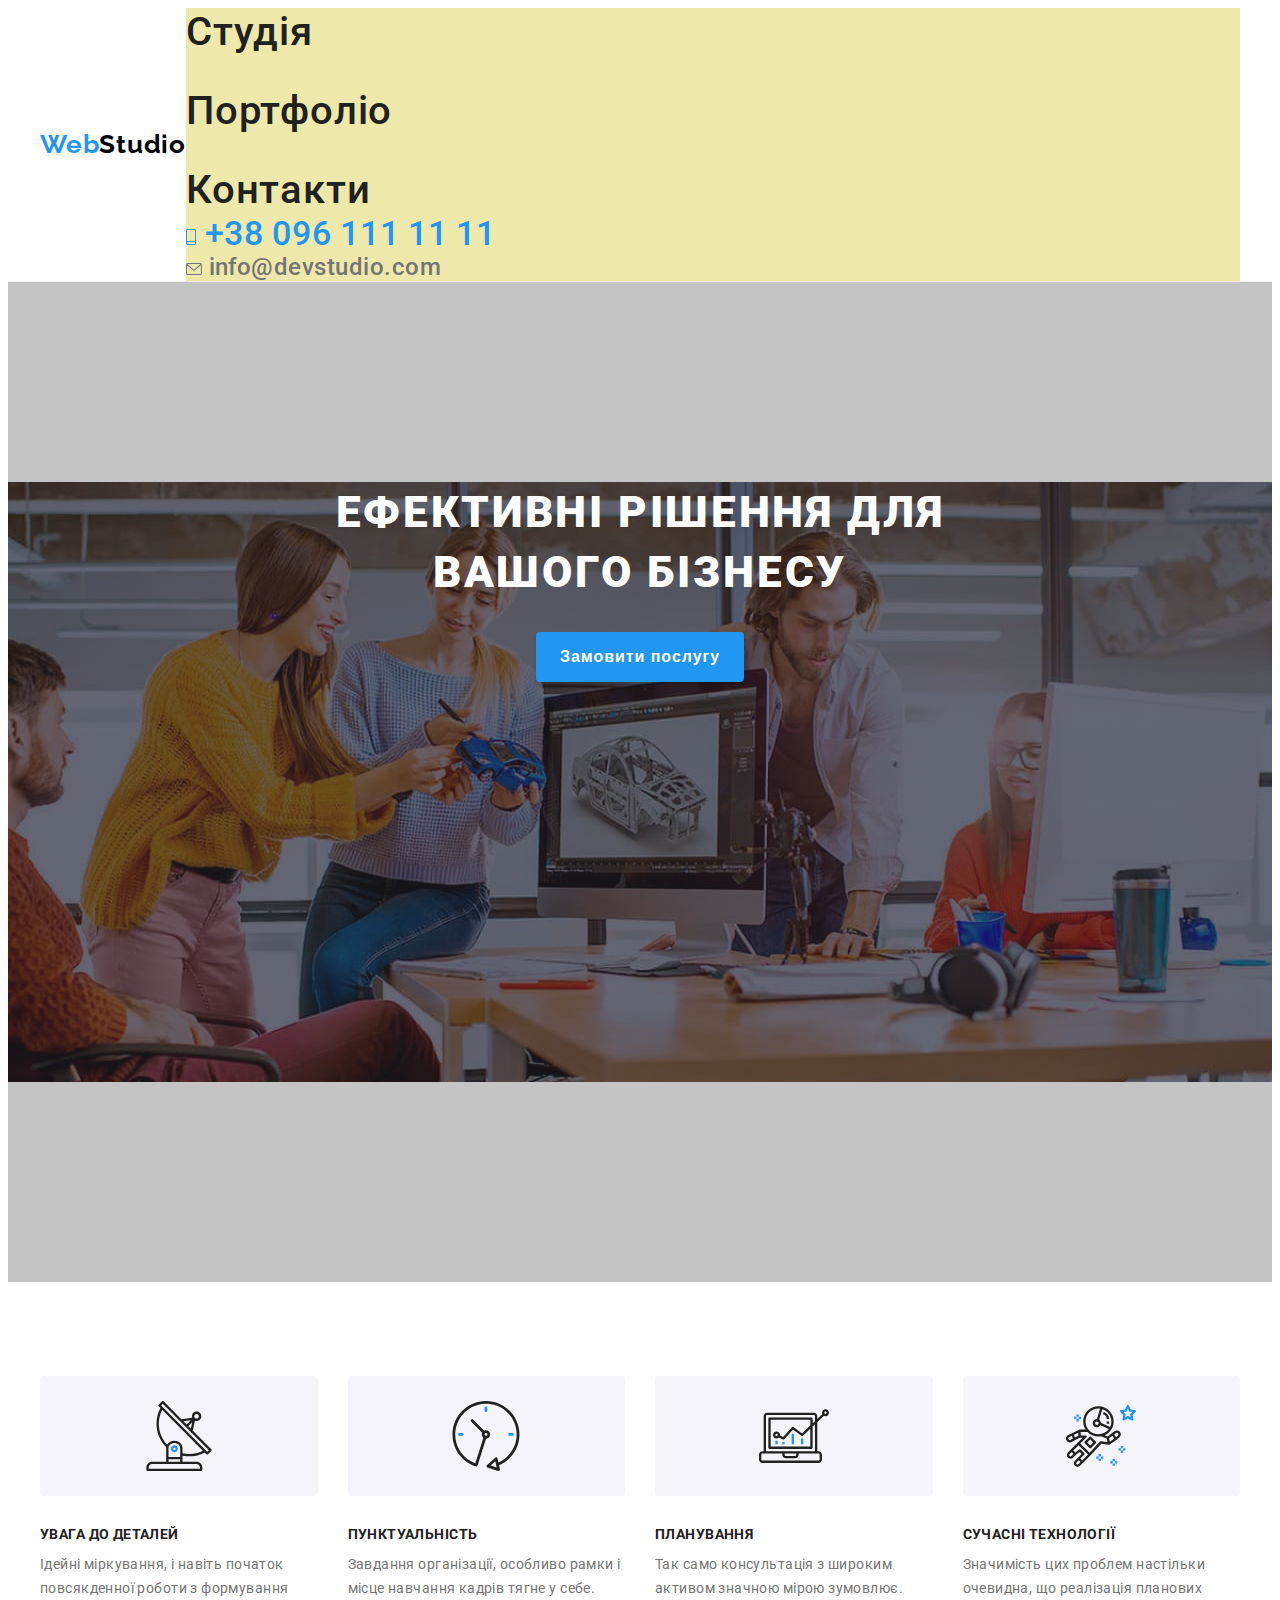
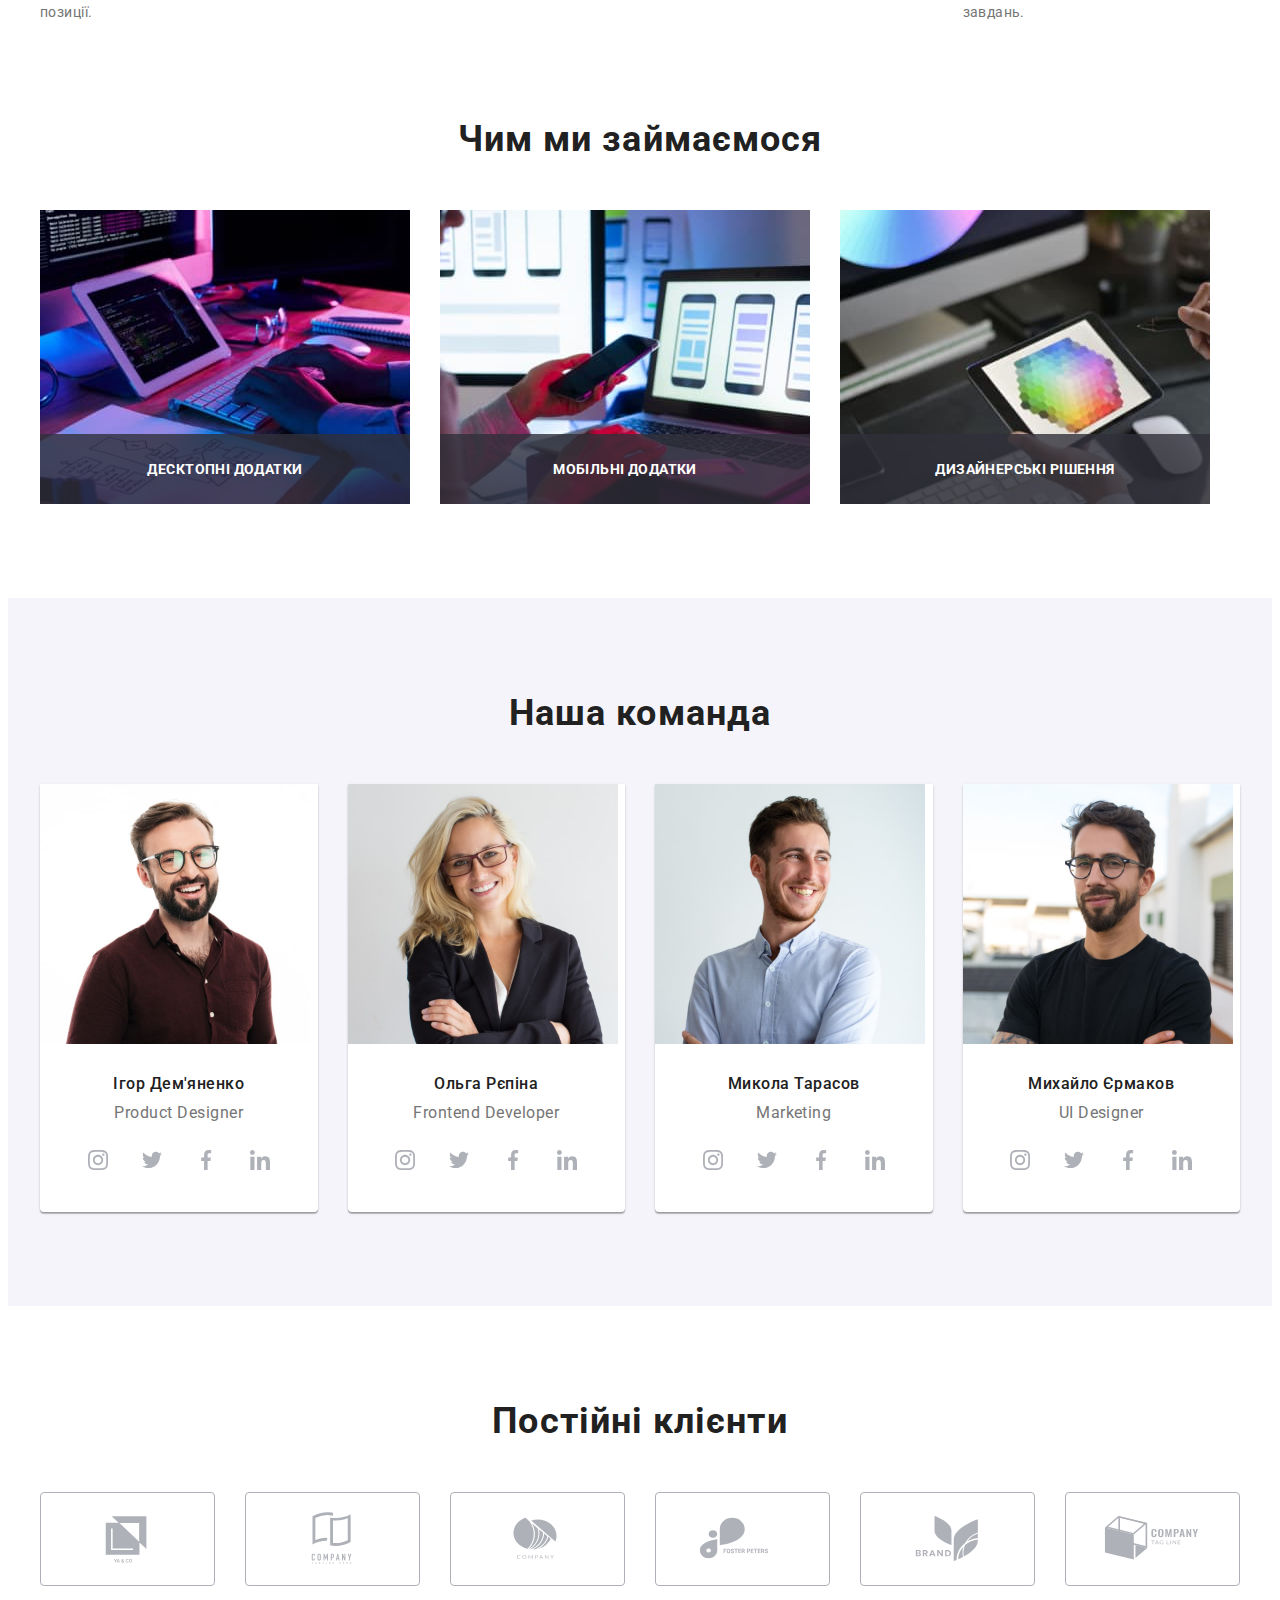
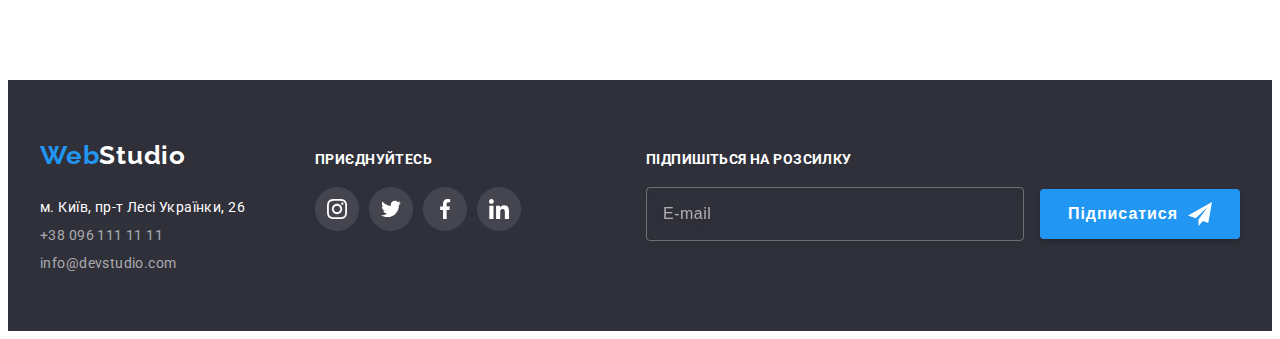
==== commit 2b57030f: "add part 018" ====
--- a/index.html
+++ b/index.html
@@ -62,6 +62,47 @@
               </nav>
   
               <ul class="contact-list">
+                <li>
+                  <ul class="menu-soc-list">
+                    <li class="menu-soc-item">
+                      <a
+                        href=""
+                        target="_blank"
+                        rel="noopener nofollow noreferrer"
+                        class="menu-soc-link"
+                        >Instagram</a
+                      >
+                    </li>
+                    <li class="menu-soc-item">
+                      <a
+                        href=""
+                        target="_blank"
+                        rel="noopener nofollow noreferrer"
+                        class="menu-soc-link"
+                        >Twitter</a
+                      >
+                    </li>
+                    <li class="menu-soc-item">
+                      <a
+                        href=""
+                        target="_blank"
+                        rel="noopener nofollow noreferrer"
+                        class="menu-soc-link"
+                        >Facebook</a
+                      >
+                    </li>
+                    <li class="menu-soc-item">
+                      <a
+                        href=""
+                        target="_blank"
+                        rel="noopener nofollow noreferrer"
+                        class="menu-soc-link"
+                        >LinkedIn</a
+                      >
+                    </li>
+                  </ul>
+                </li>
+
                 <li class="contact-item c-mail">
                   <a href="mailto:info@devstudio.com" class="contact-link c-mail">
                     <svg class="contact-icon" width="16" height="12">
@@ -78,6 +119,7 @@
                     +38 096 111 11 11
                   </a>
                 </li>
+                
               </ul>
 
               
--- a/css/main.min.css
+++ b/css/main.min.css
@@ -1 +1 @@
-:root{--bgc-main: #ffffff;--bgc-second: #f5f4fa;--bgc-hero: #2f303a;--text-color-main: #757575;--text-color-second: #212121;--text-color-hero: #ffffff;--accent-color: #2196f3;--hero-hover-color: #188ce8}.hidden-content{position:absolute;width:1px;height:1px;margin:-1px;border:0;padding:0;white-space:nowrap;-webkit-clip-path:inset(100%);clip-path:inset(100%);clip:rect(0 0 0 0);overflow:hidden}body{font-family:"Roboto",sans-serif}.section{padding-top:94px;padding-bottom:94px}.list{margin-top:0;padding-left:0;list-style:none}.title{margin-top:0;color:var(--text-color-second)}.text{margin-top:0;color:var(--text-color-main)}.link{text-decoration:none}.btn{cursor:pointer}.container{padding-left:15px;padding-right:15px;margin-left:auto;margin-right:auto}@media screen and (min-width: 480px){.container{width:480px}}@media screen and (min-width: 768px){.container{width:768px}}@media screen and (min-width: 1200px){.container{width:1200px}}.backdrop{position:fixed;top:0;left:0;width:100%;height:100%;background-color:rgba(0,0,0,.2);opacity:1;-webkit-transition:opacity 250ms cubic-bezier(0.4, 0, 0.2, 1);transition:opacity 250ms cubic-bezier(0.4, 0, 0.2, 1);overflow-y:scroll}.backdrop.is-hidden{visibility:hidden;opacity:0;pointer-events:none}.backdrop.is-hidden .modal{-webkit-transform:translate(-50%, -50%) scale(1.1);transform:translate(-50%, -50%) scale(1.1)}body.modal-open{overflow:hidden}.modal{position:absolute;top:50%;left:50%;width:450px;padding-left:40px;padding-right:40px;padding-top:40px;padding-bottom:40px;border-radius:4px;-webkit-box-shadow:0px 1px 3px rgba(0,0,0,.12),0px 1px 1px rgba(0,0,0,.14),0px 2px 1px rgba(0,0,0,.2);box-shadow:0px 1px 3px rgba(0,0,0,.12),0px 1px 1px rgba(0,0,0,.14),0px 2px 1px rgba(0,0,0,.2);background-color:var(--bgc-main);-webkit-transform:translate(-50%, -50%) scale(1);transform:translate(-50%, -50%) scale(1);-webkit-transition:-webkit-transform 250ms cubic-bezier(0.4, 0, 0.2, 1),-webkit-box-shadow 250ms cubic-bezier(0.4, 0, 0.2, 1);transition:-webkit-transform 250ms cubic-bezier(0.4, 0, 0.2, 1),-webkit-box-shadow 250ms cubic-bezier(0.4, 0, 0.2, 1);transition:transform 250ms cubic-bezier(0.4, 0, 0.2, 1),box-shadow 250ms cubic-bezier(0.4, 0, 0.2, 1);transition:transform 250ms cubic-bezier(0.4, 0, 0.2, 1),box-shadow 250ms cubic-bezier(0.4, 0, 0.2, 1),-webkit-transform 250ms cubic-bezier(0.4, 0, 0.2, 1),-webkit-box-shadow 250ms cubic-bezier(0.4, 0, 0.2, 1)}@media screen and (min-width: 1200px){.modal{width:528px}}.btn-modal-close{position:absolute;top:8px;right:8px;width:30px;height:30px;padding:0;display:-webkit-box;display:-ms-flexbox;display:flex;-webkit-box-pack:center;-ms-flex-pack:center;justify-content:center;-webkit-box-align:center;-ms-flex-align:center;align-items:center;border-radius:50%;border:1px solid rgba(0,0,0,.1);background-color:var(--bgc-main);color:#000;cursor:pointer}.modal-close-icon{fill:currentColor;-webkit-transition:fill 250ms cubic-bezier(0.4, 0, 0.2, 1);transition:fill 250ms cubic-bezier(0.4, 0, 0.2, 1)}.modal-close-icon:hover,.modal-close-icon:focus{fill:var(--accent-color)}.modal-text{margin-top:0;margin-bottom:12px;font-weight:700;font-size:20px;line-height:1.15;text-align:center;letter-spacing:.03em;color:var(--text-color-second)}.modal-form{display:-webkit-box;display:-ms-flexbox;display:flex;-ms-flex-wrap:wrap;flex-wrap:wrap}.form-field{position:relative;display:-webkit-box;display:-ms-flexbox;display:flex;-webkit-box-orient:vertical;-webkit-box-direction:reverse;-ms-flex-direction:column-reverse;flex-direction:column-reverse;-ms-flex-preferred-size:100%;flex-basis:100%;gap:4px}.form-field+.form-field{margin-top:10px}.form-input{height:40px;padding-left:42px;border:1px solid rgba(33,33,33,.2);border-radius:4px;-webkit-transition:outline-color 250ms cubic-bezier(0.4, 0, 0.2, 1);transition:outline-color 250ms cubic-bezier(0.4, 0, 0.2, 1)}.form-input:focus,.modal-comment:focus{outline-color:var(--accent-color)}.form-input:focus~.modal-form-icon{fill:var(--accent-color)}.form-label{font-size:12px;line-height:1.1666666667;letter-spacing:.01em;color:var(--text-color-main)}.modal-form-icon{position:absolute;left:12px;bottom:11px;fill:var(--text-color-second);-webkit-transition:fill 250ms cubic-bezier(0.4, 0, 0.2, 1);transition:fill 250ms cubic-bezier(0.4, 0, 0.2, 1)}.modal-comment{height:120px;padding-top:12px;padding-right:16px;padding-bottom:12px;padding-left:16px;border:1px solid rgba(33,33,33,.2);border-radius:4px;resize:none;-webkit-transition:outline-color 250ms cubic-bezier(0.4, 0, 0.2, 1);transition:outline-color 250ms cubic-bezier(0.4, 0, 0.2, 1)}.modal-comment::-webkit-input-placeholder{font-size:12px;line-height:1.1666666667;letter-spacing:.01em;color:rgba(117,117,117,.5)}.modal-comment::-moz-placeholder{font-size:12px;line-height:1.1666666667;letter-spacing:.01em;color:rgba(117,117,117,.5)}.modal-comment:-ms-input-placeholder{font-size:12px;line-height:1.1666666667;letter-spacing:.01em;color:rgba(117,117,117,.5)}.modal-comment::-ms-input-placeholder{font-size:12px;line-height:1.1666666667;letter-spacing:.01em;color:rgba(117,117,117,.5)}.modal-comment::placeholder{font-size:12px;line-height:1.1666666667;letter-spacing:.01em;color:rgba(117,117,117,.5)}.form-agree{display:-webkit-box;display:-ms-flexbox;display:flex;-webkit-box-pack:center;-ms-flex-pack:center;justify-content:center;-webkit-box-align:center;-ms-flex-align:center;align-items:center;gap:7px;margin:20px auto 30px}.form-agree-checkbox{position:absolute;width:1px;height:1px;margin:-1px;border:0;padding:0;white-space:nowrap;-webkit-clip-path:inset(100%);clip-path:inset(100%);clip:rect(0 0 0 0);overflow:hidden}.form-custom-checkbox{width:16px;height:15px;color:var(--text-color-hero);border:2px solid #212121;border-radius:2px;-webkit-transition:background-color 250ms cubic-bezier(0.4, 0, 0.2, 1),border 0ms cubic-bezier(0.4, 0, 0.2, 1) 250ms;transition:background-color 250ms cubic-bezier(0.4, 0, 0.2, 1),border 0ms cubic-bezier(0.4, 0, 0.2, 1) 250ms}.form-agree-icon{fill:currentColor;opacity:0;-webkit-transition:opacity 250ms cubic-bezier(0.4, 0, 0.2, 1);transition:opacity 250ms cubic-bezier(0.4, 0, 0.2, 1)}.form-agree-checkbox:checked+.form-custom-checkbox{border:none;background-color:var(--accent-color)}.form-agree-checkbox:checked+.form-custom-checkbox>svg{opacity:1}.form-agree-label{font-size:12px;line-height:1.1666666667;letter-spacing:.03em;color:var(--text-color-main)}@media screen and (min-width: 1200px){.form-agree-label{font-size:14px;line-height:1.7142857143}}.form-agree-link{color:var(--accent-color)}.modal-btn-wrapper{-ms-flex-preferred-size:100%;flex-basis:100%;text-align:center}.modal-btn{min-width:200px;height:50px;border:none;background-color:var(--accent-color);-webkit-box-shadow:0px 4px 4px rgba(0,0,0,.15);box-shadow:0px 4px 4px rgba(0,0,0,.15);border-radius:4px;-webkit-transition:background-color 250ms cubic-bezier(0.4, 0, 0.2, 1);transition:background-color 250ms cubic-bezier(0.4, 0, 0.2, 1);font-weight:700;font-size:16px;line-height:1.875;letter-spacing:.06em;color:var(--text-color-hero)}.modal-btn:hover,.modal-btn:focus{background-color:#188ce8}.logo{display:block;font-family:"Raleway";font-size:26px;line-height:1.1923076923;font-weight:700;letter-spacing:.03em;text-decoration:none;color:var(--accent-color)}.logo--dark-end{color:#000}.logo--light-end{color:var(--text-color-hero)}.menu-button{display:-webkit-inline-box;display:-ms-inline-flexbox;display:inline-flex;margin:0;padding:0;border:none;background-color:rgba(0,0,0,0);z-index:5}@media screen and (min-width: 768px){.menu-button{display:none}}.menu-button .icon-cross{display:none}.menu-button.is-open .icon-cross{display:block}.menu-button.is-open .icon-menu{display:none}.menu-container{background-color:#eee8aa}@media screen and (max-width: 767px){.menu-container{display:none;position:absolute;left:0;width:100%;top:0;height:100vh;position:fixed}.menu-container.is-open{display:block;overflow:hidden}.menu-container.is-open>.menu-wrapper{display:-webkit-box;display:-ms-flexbox;display:flex;-webkit-box-orient:vertical;-webkit-box-direction:normal;-ms-flex-direction:column;flex-direction:column;-webkit-box-pack:justify;-ms-flex-pack:justify;justify-content:space-between;padding:48px 40px;width:480px;margin-left:auto;margin-right:auto;height:100%}}@media screen and (min-width: 768px){.menu-container{display:-webkit-box;display:-ms-flexbox;display:flex;-webkit-box-pack:justify;-ms-flex-pack:justify;justify-content:space-between;-webkit-box-flex:1;-ms-flex-positive:1;flex-grow:1;height:100%}}.nav-list{margin-top:0;padding-left:0;list-style:none;margin-bottom:0;display:-webkit-box;display:-ms-flexbox;display:flex;-webkit-box-orient:vertical;-webkit-box-direction:normal;-ms-flex-direction:column;flex-direction:column;gap:32px}.nav-link{text-decoration:none;font-size:40px;line-height:1.175;font-weight:500;letter-spacing:.02em;color:var(--text-color-second)}.nav-link:hover,.nav-link:focus{color:var(--accent-color)}.contact-list{margin-top:0;padding-left:0;list-style:none;margin-bottom:0;display:-webkit-box;display:-ms-flexbox;display:flex;-webkit-box-orient:vertical;-webkit-box-direction:reverse;-ms-flex-direction:column-reverse;flex-direction:column-reverse}@media screen and (max-width: 767px){.contact-item.c-mail{margin-top:32px;margin-bottom:64px}}.contact-link{text-decoration:none}.contact-link.c-tel{font-size:34px;line-height:1.1764705882;font-weight:500;letter-spacing:.02em;font-weight:500;color:var(--accent-color)}.contact-link.c-mail{font-size:24px;line-height:1.1666666667;font-weight:500;letter-spacing:.02em;font-weight:500;color:var(--text-color-main)}@media screen and (max-width: 767px){.contact-icon{display:none}}.header{position:relative;border-bottom:1px solid #ececec}.header__wrapper{display:-webkit-box;display:-ms-flexbox;display:flex;-webkit-box-align:center;-ms-flex-align:center;align-items:center;-webkit-box-pack:justify;-ms-flex-pack:justify;justify-content:space-between;min-height:80px}.hero{padding-top:118px;padding-bottom:118px;max-width:480px;height:400px;margin-left:auto;margin-right:auto;background-color:#c4c4c4;background-image:-webkit-gradient(linear, left top, right top, from(rgba(47, 48, 58, 0.4)), to(rgba(47, 48, 58, 0.4))),url(../images/hero-m.jpg);background-image:linear-gradient(to right, rgba(47, 48, 58, 0.4), rgba(47, 48, 58, 0.4)),url(../images/hero-m.jpg);background-repeat:no-repeat;background-position:center;background-size:480px 400px;text-align:center}@media(min-device-pixel-ratio: 2),(-webkit-min-device-pixel-ratio: 2),(min-resolution: 192dpi),(min-resolution: 2dppx){.hero{background-image:-webkit-gradient(linear, left top, right top, from(rgba(47, 48, 58, 0.4)), to(rgba(47, 48, 58, 0.4))),url(../images/hero-m@2x.jpg);background-image:linear-gradient(to right, rgba(47, 48, 58, 0.4), rgba(47, 48, 58, 0.4)),url(../images/hero-m@2x.jpg)}}@media screen and (min-width: 768px){.hero{max-width:768px;background-size:768px 400px;background-image:-webkit-gradient(linear, left top, right top, from(rgba(47, 48, 58, 0.4)), to(rgba(47, 48, 58, 0.4))),url(../images/hero-t.jpg);background-image:linear-gradient(to right, rgba(47, 48, 58, 0.4), rgba(47, 48, 58, 0.4)),url(../images/hero-t.jpg)}}@media screen and (min-width: 768px)and (min-device-pixel-ratio: 2),screen and (min-width: 768px)and (-webkit-min-device-pixel-ratio: 2),screen and (min-width: 768px)and (min-resolution: 192dpi),screen and (min-width: 768px)and (min-resolution: 2dppx){.hero{background-image:-webkit-gradient(linear, left top, right top, from(rgba(47, 48, 58, 0.4)), to(rgba(47, 48, 58, 0.4))),url(../images/hero-t@2x.jpg);background-image:linear-gradient(to right, rgba(47, 48, 58, 0.4), rgba(47, 48, 58, 0.4)),url(../images/hero-t@2x.jpg)}}@media screen and (min-width: 1200px){.hero{padding-top:200px;padding-bottom:200px;max-width:1600px;height:600px;background-size:1600px 600px;background-image:-webkit-gradient(linear, left top, right top, from(rgba(47, 48, 58, 0.4)), to(rgba(47, 48, 58, 0.4))),url(../images/hero-d.jpg);background-image:linear-gradient(to right, rgba(47, 48, 58, 0.4), rgba(47, 48, 58, 0.4)),url(../images/hero-d.jpg)}}@media screen and (min-width: 1200px)and (min-device-pixel-ratio: 2),screen and (min-width: 1200px)and (-webkit-min-device-pixel-ratio: 2),screen and (min-width: 1200px)and (min-resolution: 192dpi),screen and (min-width: 1200px)and (min-resolution: 2dppx){.hero{background-image:-webkit-gradient(linear, left top, right top, from(rgba(47, 48, 58, 0.4)), to(rgba(47, 48, 58, 0.4))),url(../images/hero-d@2x.jpg);background-image:linear-gradient(to right, rgba(47, 48, 58, 0.4), rgba(47, 48, 58, 0.4)),url(../images/hero-d@2x.jpg)}}.hero__title{font-size:26px;line-height:1.6153846154;font-weight:900;letter-spacing:.06em;margin-top:0;color:var(--text-color-hero);margin-bottom:30px;text-transform:uppercase}@media screen and (min-width: 768px){.hero__title{max-width:360px;margin-left:auto;margin-right:auto}}@media screen and (min-width: 1200px){.hero__title{font-size:44px;line-height:1.3636363636;font-weight:900;letter-spacing:.06em;max-width:696px}}.hero__btn{cursor:pointer;font-size:16px;line-height:1.875;font-weight:700;letter-spacing:.06em;padding:10px 24px;min-width:200px;background-color:var(--accent-color);-webkit-transition:background-color 250ms cubic-bezier(0.4, 0, 0.2, 1);transition:background-color 250ms cubic-bezier(0.4, 0, 0.2, 1);-webkit-box-shadow:0px 4px 4px rgba(0,0,0,.15);box-shadow:0px 4px 4px rgba(0,0,0,.15);border-width:0;border-radius:4px;border-color:rgba(0,0,0,0);color:var(--text-color-hero)}.hero__btn:hover,.hero__btn:focus{background:var(--hero-hover-color)}.benefits{padding-top:60px;padding-bottom:60px}@media screen and (min-width: 1200px){.benefits{padding-top:94px;padding-bottom:94px}}.benefits__list{margin-top:0;padding-left:0;list-style:none;margin-bottom:0;display:-webkit-box;display:-ms-flexbox;display:flex;-ms-flex-wrap:wrap;flex-wrap:wrap;gap:30px}.benefits__item{-ms-flex-preferred-size:100%;flex-basis:100%}@media screen and (min-width: 768px){.benefits__item{-ms-flex-preferred-size:calc((100% - 30px)/2);flex-basis:calc((100% - 30px)/2)}}@media screen and (min-width: 1200px){.benefits__item{-ms-flex-preferred-size:calc((100% - 90px)/4);flex-basis:calc((100% - 90px)/4)}}.benefits__thumb{display:-webkit-box;display:-ms-flexbox;display:flex;-webkit-box-pack:center;-ms-flex-pack:center;justify-content:center;-webkit-box-align:center;-ms-flex-align:center;align-items:center;height:120px;margin-bottom:30px;background-color:var(--bgc-second);border-radius:4px}.benefits__name{font-size:14px;line-height:1.1428571429;letter-spacing:.03em;margin-top:0;color:var(--text-color-second);margin-bottom:10px;text-transform:uppercase}@media screen and (max-width: 767px){.benefits__name{text-align:center}}.benefits__description{font-size:14px;line-height:1.7142857143;letter-spacing:.03em;margin-top:0;color:var(--text-color-main);margin-bottom:0}.about{padding-top:0;padding-bottom:94px}@media screen and (max-width: 1199px){.about{display:none}}.about__title{margin-top:0;color:var(--text-color-second);font-size:36px;line-height:1.1666666667;letter-spacing:.03em;margin-bottom:50px;text-align:center}.about__list{margin-top:0;padding-left:0;list-style:none;margin-bottom:0;display:-webkit-box;display:-ms-flexbox;display:flex;gap:30px}.about__thumb{position:relative}.about__illustration{display:block;max-width:100%;height:auto}.about__label{position:absolute;bottom:0;left:0;width:100%;min-height:70px;margin-bottom:0;margin-top:0;color:var(--text-color-hero);display:-webkit-box;display:-ms-flexbox;display:flex;-webkit-box-pack:center;-ms-flex-pack:center;justify-content:center;-webkit-box-align:center;-ms-flex-align:center;align-items:center;font-size:14px;line-height:1.1428571429;font-weight:700;letter-spacing:.03em;background-color:rgba(47,48,58,.8);text-transform:uppercase}.devteam{padding-top:60px;padding-bottom:60px;text-align:center;background-color:var(--bgc-second)}@media screen and (min-width: 1200px){.devteam{padding-top:94px;padding-bottom:94px}}.devteam__title{font-size:28px;line-height:1.1785714286;letter-spacing:.03em;margin-top:0;color:var(--text-color-second);margin-bottom:50px}@media screen and (min-width: 1200px){.devteam__title{font-size:36px;line-height:1.1666666667;letter-spacing:.03em}}.devteam__list{margin-top:0;padding-left:0;list-style:none;margin-bottom:0;display:-webkit-box;display:-ms-flexbox;display:flex;-ms-flex-wrap:wrap;flex-wrap:wrap;gap:30px}.devteam__item{-ms-flex-preferred-size:100%;flex-basis:100%;background-color:var(--bgc-main);-webkit-box-shadow:0px 1px 3px rgba(0,0,0,.12),0px 1px 1px rgba(0,0,0,.14),0px 2px 1px rgba(0,0,0,.2);box-shadow:0px 1px 3px rgba(0,0,0,.12),0px 1px 1px rgba(0,0,0,.14),0px 2px 1px rgba(0,0,0,.2);border-bottom-left-radius:4px;border-bottom-right-radius:4px}@media screen and (min-width: 768px){.devteam__item{-ms-flex-preferred-size:calc((100% - 30px)/2);flex-basis:calc((100% - 30px)/2)}}@media screen and (min-width: 1200px){.devteam__item{-ms-flex-preferred-size:calc((100% - 90px)/4);flex-basis:calc((100% - 90px)/4)}}.webteam-photo{display:block;max-width:100%;height:auto}.webteam-caption{padding-top:30px;padding-bottom:30px}.webteam-name{margin-bottom:10px;font-weight:500;font-size:16px;line-height:1.1875;letter-spacing:.03em}.webteam-position{margin-bottom:16px;font-size:16px;line-height:1.1875;letter-spacing:.03em}.webteam-social-list{margin-bottom:0;display:-webkit-box;display:-ms-flexbox;display:flex;-webkit-box-pack:center;-ms-flex-pack:center;justify-content:center}.webteam-social-list>li+li{margin-left:10px}.webteam-social-link{display:-webkit-box;display:-ms-flexbox;display:flex;-webkit-box-pack:center;-ms-flex-pack:center;justify-content:center;-webkit-box-align:center;-ms-flex-align:center;align-items:center;width:44px;height:44px;border-radius:50%;color:#afb1b8;-webkit-transition:color 250ms cubic-bezier(0.4, 0, 0.2, 1),background-color 250ms cubic-bezier(0.4, 0, 0.2, 1);transition:color 250ms cubic-bezier(0.4, 0, 0.2, 1),background-color 250ms cubic-bezier(0.4, 0, 0.2, 1)}.webteam-social-link:hover,.webteam-social-link:focus{background-color:var(--accent-color);color:var(--text-color-hero)}.webteam-social-icon{fill:currentColor}.clients{padding-top:60px;padding-bottom:60px}@media screen and (min-width: 1200px){.clients{padding-top:94px;padding-bottom:94px}}.clients__title{font-size:28px;line-height:1.1785714286;letter-spacing:.03em;margin-top:0;color:var(--text-color-second);margin-bottom:50px;text-align:center}@media screen and (min-width: 1200px){.clients__title{font-size:36px;line-height:1.1666666667;letter-spacing:.03em}}.clients__list{margin-top:0;padding-left:0;list-style:none;margin-bottom:0;display:-webkit-box;display:-ms-flexbox;display:flex;-ms-flex-wrap:wrap;flex-wrap:wrap;gap:30px}.clients__item{-ms-flex-preferred-size:calc((100% - 30px)/2);flex-basis:calc((100% - 30px)/2)}@media screen and (min-width: 768px){.clients__item{-ms-flex-preferred-size:calc((100% - 60px)/3);flex-basis:calc((100% - 60px)/3)}}@media screen and (min-width: 1200px){.clients__item{-ms-flex-preferred-size:calc((100% - 150px)/6);flex-basis:calc((100% - 150px)/6)}}.clients__link{display:-webkit-box;display:-ms-flexbox;display:flex;-webkit-box-pack:center;-ms-flex-pack:center;justify-content:center;-webkit-box-align:center;-ms-flex-align:center;align-items:center;height:92px;border:1px solid #afb1b8;color:#afb1b8;border-radius:4px;-webkit-transition:color 250ms cubic-bezier(0.4, 0, 0.2, 1),border-color 250ms cubic-bezier(0.4, 0, 0.2, 1);transition:color 250ms cubic-bezier(0.4, 0, 0.2, 1),border-color 250ms cubic-bezier(0.4, 0, 0.2, 1)}.clients__link:hover,.clients__link:focus{color:var(--accent-color);border-color:var(--accent-color)}.clients__icon{fill:currentColor}.footer{padding-top:60px;padding-bottom:60px;background-color:var(--bgc-hero);text-align:center}@media screen and (min-width: 1200px){.footer{text-align:left}}@media screen and (min-width: 768px){.footer__wrapper{display:-webkit-box;display:-ms-flexbox;display:flex;-ms-flex-wrap:wrap;flex-wrap:wrap;-webkit-box-align:baseline;-ms-flex-align:baseline;align-items:baseline}}@media screen and (min-width: 768px)and (max-width: 1199px){.footer__wrapper{row-gap:60px;-webkit-column-gap:165px;-moz-column-gap:165px;column-gap:165px;-webkit-box-pack:center;-ms-flex-pack:center;justify-content:center}}.address__wrapper{margin-bottom:60px}@media screen and (min-width: 768px){.address__wrapper{margin-bottom:0}}@media screen and (min-width: 1200px){.address__wrapper{margin-right:70px}}.address{font-style:normal}.address__list{margin-top:0;padding-left:0;list-style:none;font-size:14px;line-height:1.1428571429;letter-spacing:.03em;margin-bottom:0;margin-top:28px}.address__item:not(:last-child){margin-bottom:12px}.address__link{text-decoration:none;color:rgba(255,255,255,.6);-webkit-transition:color 250ms cubic-bezier(0.4, 0, 0.2, 1);transition:color 250ms cubic-bezier(0.4, 0, 0.2, 1)}.address__link:hover,.address__link:focus{color:var(--accent-color)}.address__link--lighter{color:var(--text-color-hero)}.our-social{margin-bottom:60px}@media screen and (min-width: 768px){.our-social{margin-bottom:0}}.our-social__invitation{margin-top:0;margin-bottom:20px;font-size:14px;line-height:1.1428571429;font-weight:700;letter-spacing:.03em;text-transform:uppercase;color:var(--text-color-hero)}.our-social__list{margin-top:0;padding-left:0;list-style:none;margin-bottom:0;display:-webkit-box;display:-ms-flexbox;display:flex;-webkit-box-pack:center;-ms-flex-pack:center;justify-content:center}.our-social__item:not(:last-child){margin-right:10px}.our-social__link{display:-webkit-box;display:-ms-flexbox;display:flex;-webkit-box-pack:center;-ms-flex-pack:center;justify-content:center;-webkit-box-align:center;-ms-flex-align:center;align-items:center;width:44px;height:44px;border-radius:50%;color:var(--text-color-hero);background-color:rgba(255,255,255,.1);-webkit-transition:background-color 250ms cubic-bezier(0.4, 0, 0.2, 1);transition:background-color 250ms cubic-bezier(0.4, 0, 0.2, 1)}.our-social__link:hover,.our-social__link:focus{background-color:var(--accent-color)}.our-social__icon{fill:currentColor}@media screen and (min-width: 768px){.subscription{min-width:450px}}@media screen and (min-width: 1200px){.subscription{margin-left:auto}}.subscription__invitation{margin-top:0;margin-bottom:20px;font-size:14px;line-height:1.1428571429;font-weight:700;letter-spacing:.03em;text-transform:uppercase;color:var(--text-color-hero)}.subscription__form{max-width:450px;margin-left:auto;margin-right:auto}@media screen and (min-width: 1200px){.subscription__form{min-width:570px;max-width:none}}.subscription__input{width:100%;height:50px;padding-left:16px;border:1px solid rgba(255,255,255,.3);-webkit-filter:drop-shadow(0px 4px 4px rgba(0, 0, 0, 0.15));filter:drop-shadow(0px 4px 4px rgba(0, 0, 0, 0.15));border-radius:4px;background-color:rgba(0,0,0,0);color:var(--text-color-hero)}@media screen and (min-width: 1200px){.subscription__input{width:358px;margin-right:12px}}.subscription__input::-webkit-input-placeholder{font-size:16px;line-height:1.25;color:rgba(255,255,255,.6);letter-spacing:.03em}.subscription__input::-moz-placeholder{font-size:16px;line-height:1.25;color:rgba(255,255,255,.6);letter-spacing:.03em}.subscription__input:-ms-input-placeholder{font-size:16px;line-height:1.25;color:rgba(255,255,255,.6);letter-spacing:.03em}.subscription__input::-ms-input-placeholder{font-size:16px;line-height:1.25;color:rgba(255,255,255,.6);letter-spacing:.03em}.subscription__input::placeholder{font-size:16px;line-height:1.25;color:rgba(255,255,255,.6);letter-spacing:.03em}.subscription__button{display:-webkit-inline-box;display:-ms-inline-flexbox;display:inline-flex;-webkit-box-pack:center;-ms-flex-pack:center;justify-content:center;-webkit-box-align:center;-ms-flex-align:center;align-items:center;gap:10px;padding:0;min-width:200px;height:50px;background:var(--accent-color);-webkit-box-shadow:0px 4px 4px rgba(0,0,0,.15);box-shadow:0px 4px 4px rgba(0,0,0,.15);border-radius:4px;border:none;color:var(--text-color-hero);cursor:pointer}@media screen and (max-width: 1199px){.subscription__button{margin-left:auto;margin-right:auto;margin-top:20px}}.subscription__label{font-size:16px;line-height:1.875;font-weight:700;letter-spacing:.06em}.subscription__icon{fill:currentColor}/*# sourceMappingURL=main.min.css.map */+:root{--bgc-main: #ffffff;--bgc-second: #f5f4fa;--bgc-hero: #2f303a;--text-color-main: #757575;--text-color-second: #212121;--text-color-hero: #ffffff;--accent-color: #2196f3;--hero-hover-color: #188ce8}.hidden-content{position:absolute;width:1px;height:1px;margin:-1px;border:0;padding:0;white-space:nowrap;-webkit-clip-path:inset(100%);clip-path:inset(100%);clip:rect(0 0 0 0);overflow:hidden}body{font-family:"Roboto",sans-serif}.section{padding-top:94px;padding-bottom:94px}.list{margin-top:0;padding-left:0;list-style:none}.title{margin-top:0;color:var(--text-color-second)}.text{margin-top:0;color:var(--text-color-main)}.link{text-decoration:none}.btn{cursor:pointer}.container{padding-left:15px;padding-right:15px;margin-left:auto;margin-right:auto}@media screen and (min-width: 480px){.container{width:480px}}@media screen and (min-width: 768px){.container{width:768px}}@media screen and (min-width: 1200px){.container{width:1200px}}.backdrop{position:fixed;top:0;left:0;width:100%;height:100%;background-color:rgba(0,0,0,.2);opacity:1;-webkit-transition:opacity 250ms cubic-bezier(0.4, 0, 0.2, 1);transition:opacity 250ms cubic-bezier(0.4, 0, 0.2, 1);overflow-y:scroll}.backdrop.is-hidden{visibility:hidden;opacity:0;pointer-events:none}.backdrop.is-hidden .modal{-webkit-transform:translate(-50%, -50%) scale(1.1);transform:translate(-50%, -50%) scale(1.1)}body.modal-open{overflow:hidden}.modal{position:absolute;top:50%;left:50%;width:450px;padding-left:40px;padding-right:40px;padding-top:40px;padding-bottom:40px;border-radius:4px;-webkit-box-shadow:0px 1px 3px rgba(0,0,0,.12),0px 1px 1px rgba(0,0,0,.14),0px 2px 1px rgba(0,0,0,.2);box-shadow:0px 1px 3px rgba(0,0,0,.12),0px 1px 1px rgba(0,0,0,.14),0px 2px 1px rgba(0,0,0,.2);background-color:var(--bgc-main);-webkit-transform:translate(-50%, -50%) scale(1);transform:translate(-50%, -50%) scale(1);-webkit-transition:-webkit-transform 250ms cubic-bezier(0.4, 0, 0.2, 1),-webkit-box-shadow 250ms cubic-bezier(0.4, 0, 0.2, 1);transition:-webkit-transform 250ms cubic-bezier(0.4, 0, 0.2, 1),-webkit-box-shadow 250ms cubic-bezier(0.4, 0, 0.2, 1);transition:transform 250ms cubic-bezier(0.4, 0, 0.2, 1),box-shadow 250ms cubic-bezier(0.4, 0, 0.2, 1);transition:transform 250ms cubic-bezier(0.4, 0, 0.2, 1),box-shadow 250ms cubic-bezier(0.4, 0, 0.2, 1),-webkit-transform 250ms cubic-bezier(0.4, 0, 0.2, 1),-webkit-box-shadow 250ms cubic-bezier(0.4, 0, 0.2, 1)}@media screen and (min-width: 1200px){.modal{width:528px}}.btn-modal-close{position:absolute;top:8px;right:8px;width:30px;height:30px;padding:0;display:-webkit-box;display:-ms-flexbox;display:flex;-webkit-box-pack:center;-ms-flex-pack:center;justify-content:center;-webkit-box-align:center;-ms-flex-align:center;align-items:center;border-radius:50%;border:1px solid rgba(0,0,0,.1);background-color:var(--bgc-main);color:#000;cursor:pointer}.modal-close-icon{fill:currentColor;-webkit-transition:fill 250ms cubic-bezier(0.4, 0, 0.2, 1);transition:fill 250ms cubic-bezier(0.4, 0, 0.2, 1)}.modal-close-icon:hover,.modal-close-icon:focus{fill:var(--accent-color)}.modal-text{margin-top:0;margin-bottom:12px;font-weight:700;font-size:20px;line-height:1.15;text-align:center;letter-spacing:.03em;color:var(--text-color-second)}.modal-form{display:-webkit-box;display:-ms-flexbox;display:flex;-ms-flex-wrap:wrap;flex-wrap:wrap}.form-field{position:relative;display:-webkit-box;display:-ms-flexbox;display:flex;-webkit-box-orient:vertical;-webkit-box-direction:reverse;-ms-flex-direction:column-reverse;flex-direction:column-reverse;-ms-flex-preferred-size:100%;flex-basis:100%;gap:4px}.form-field+.form-field{margin-top:10px}.form-input{height:40px;padding-left:42px;border:1px solid rgba(33,33,33,.2);border-radius:4px;-webkit-transition:outline-color 250ms cubic-bezier(0.4, 0, 0.2, 1);transition:outline-color 250ms cubic-bezier(0.4, 0, 0.2, 1)}.form-input:focus,.modal-comment:focus{outline-color:var(--accent-color)}.form-input:focus~.modal-form-icon{fill:var(--accent-color)}.form-label{font-size:12px;line-height:1.1666666667;letter-spacing:.01em;color:var(--text-color-main)}.modal-form-icon{position:absolute;left:12px;bottom:11px;fill:var(--text-color-second);-webkit-transition:fill 250ms cubic-bezier(0.4, 0, 0.2, 1);transition:fill 250ms cubic-bezier(0.4, 0, 0.2, 1)}.modal-comment{height:120px;padding-top:12px;padding-right:16px;padding-bottom:12px;padding-left:16px;border:1px solid rgba(33,33,33,.2);border-radius:4px;resize:none;-webkit-transition:outline-color 250ms cubic-bezier(0.4, 0, 0.2, 1);transition:outline-color 250ms cubic-bezier(0.4, 0, 0.2, 1)}.modal-comment::-webkit-input-placeholder{font-size:12px;line-height:1.1666666667;letter-spacing:.01em;color:rgba(117,117,117,.5)}.modal-comment::-moz-placeholder{font-size:12px;line-height:1.1666666667;letter-spacing:.01em;color:rgba(117,117,117,.5)}.modal-comment:-ms-input-placeholder{font-size:12px;line-height:1.1666666667;letter-spacing:.01em;color:rgba(117,117,117,.5)}.modal-comment::-ms-input-placeholder{font-size:12px;line-height:1.1666666667;letter-spacing:.01em;color:rgba(117,117,117,.5)}.modal-comment::placeholder{font-size:12px;line-height:1.1666666667;letter-spacing:.01em;color:rgba(117,117,117,.5)}.form-agree{display:-webkit-box;display:-ms-flexbox;display:flex;-webkit-box-pack:center;-ms-flex-pack:center;justify-content:center;-webkit-box-align:center;-ms-flex-align:center;align-items:center;gap:7px;margin:20px auto 30px}.form-agree-checkbox{position:absolute;width:1px;height:1px;margin:-1px;border:0;padding:0;white-space:nowrap;-webkit-clip-path:inset(100%);clip-path:inset(100%);clip:rect(0 0 0 0);overflow:hidden}.form-custom-checkbox{width:16px;height:15px;color:var(--text-color-hero);border:2px solid #212121;border-radius:2px;-webkit-transition:background-color 250ms cubic-bezier(0.4, 0, 0.2, 1),border 0ms cubic-bezier(0.4, 0, 0.2, 1) 250ms;transition:background-color 250ms cubic-bezier(0.4, 0, 0.2, 1),border 0ms cubic-bezier(0.4, 0, 0.2, 1) 250ms}.form-agree-icon{fill:currentColor;opacity:0;-webkit-transition:opacity 250ms cubic-bezier(0.4, 0, 0.2, 1);transition:opacity 250ms cubic-bezier(0.4, 0, 0.2, 1)}.form-agree-checkbox:checked+.form-custom-checkbox{border:none;background-color:var(--accent-color)}.form-agree-checkbox:checked+.form-custom-checkbox>svg{opacity:1}.form-agree-label{font-size:12px;line-height:1.1666666667;letter-spacing:.03em;color:var(--text-color-main)}@media screen and (min-width: 1200px){.form-agree-label{font-size:14px;line-height:1.7142857143}}.form-agree-link{color:var(--accent-color)}.modal-btn-wrapper{-ms-flex-preferred-size:100%;flex-basis:100%;text-align:center}.modal-btn{min-width:200px;height:50px;border:none;background-color:var(--accent-color);-webkit-box-shadow:0px 4px 4px rgba(0,0,0,.15);box-shadow:0px 4px 4px rgba(0,0,0,.15);border-radius:4px;-webkit-transition:background-color 250ms cubic-bezier(0.4, 0, 0.2, 1);transition:background-color 250ms cubic-bezier(0.4, 0, 0.2, 1);font-weight:700;font-size:16px;line-height:1.875;letter-spacing:.06em;color:var(--text-color-hero)}.modal-btn:hover,.modal-btn:focus{background-color:#188ce8}.logo{display:block;font-family:"Raleway";font-size:26px;line-height:1.1923076923;font-weight:700;letter-spacing:.03em;text-decoration:none;color:var(--accent-color)}.logo--dark-end{color:#000}.logo--light-end{color:var(--text-color-hero)}.menu-button{display:-webkit-inline-box;display:-ms-inline-flexbox;display:inline-flex;margin:0;padding:0;border:none;background-color:rgba(0,0,0,0);z-index:5}@media screen and (min-width: 768px){.menu-button{display:none}}.menu-button .icon-cross{display:none}.menu-button.is-open .icon-cross{display:block}.menu-button.is-open .icon-menu{display:none}.menu-container{background-color:#eee8aa}@media screen and (max-width: 767px){.menu-container{display:none;position:absolute;left:0;width:100%;top:0;height:100vh;position:fixed}.menu-container.is-open{display:block;overflow:hidden}.menu-container.is-open>.menu-wrapper{display:-webkit-box;display:-ms-flexbox;display:flex;-webkit-box-orient:vertical;-webkit-box-direction:normal;-ms-flex-direction:column;flex-direction:column;padding:48px 40px;width:480px;margin-left:auto;margin-right:auto;height:100%}}@media screen and (min-width: 768px){.menu-container{display:-webkit-box;display:-ms-flexbox;display:flex;-webkit-box-pack:justify;-ms-flex-pack:justify;justify-content:space-between;-webkit-box-flex:1;-ms-flex-positive:1;flex-grow:1;height:100%}}.nav-list{margin-top:0;padding-left:0;list-style:none;margin-bottom:0;display:-webkit-box;display:-ms-flexbox;display:flex;-webkit-box-orient:vertical;-webkit-box-direction:normal;-ms-flex-direction:column;flex-direction:column;gap:32px}.nav-link{text-decoration:none;font-size:40px;line-height:1.175;font-weight:500;letter-spacing:.02em;color:var(--text-color-second)}.nav-link:hover,.nav-link:focus{color:var(--accent-color)}.contact-list{margin-top:0;padding-left:0;list-style:none;margin-bottom:0;margin-top:auto;display:-webkit-box;display:-ms-flexbox;display:flex;-webkit-box-orient:vertical;-webkit-box-direction:reverse;-ms-flex-direction:column-reverse;flex-direction:column-reverse}@media screen and (max-width: 767px){.contact-item.c-mail{margin-top:32px;margin-bottom:64px}}.contact-link{text-decoration:none}.contact-link.c-tel{font-size:34px;line-height:1.1764705882;font-weight:500;letter-spacing:.02em;font-weight:500;color:var(--accent-color)}.contact-link.c-mail{font-size:24px;line-height:1.1666666667;font-weight:500;letter-spacing:.02em;font-weight:500;color:var(--text-color-main)}.contact-link:hover,.contact-link:focus{color:var(--accent-color)}.contact-icon{fill:currentColor}@media screen and (max-width: 767px){.contact-icon{display:none}}.menu-soc-list{display:none}@media screen and (max-width: 767px){.menu-soc-list{display:-webkit-box;display:-ms-flexbox;display:flex;margin-top:0;padding-left:0;list-style:none}}.menu-soc-item:not(:first-child){padding-left:10px}.menu-soc-item:not(:last-child){padding-right:10px;border-right:1px solid rgba(33,33,33,.2)}.menu-soc-link{font-size:18px;line-height:1.2222222222;font-weight:500;letter-spacing:.02em;color:var(--accent-color)}.header{position:relative;border-bottom:1px solid #ececec}.header__wrapper{display:-webkit-box;display:-ms-flexbox;display:flex;-webkit-box-align:center;-ms-flex-align:center;align-items:center;-webkit-box-pack:justify;-ms-flex-pack:justify;justify-content:space-between;min-height:80px}.hero{padding-top:118px;padding-bottom:118px;max-width:480px;height:400px;margin-left:auto;margin-right:auto;background-color:#c4c4c4;background-image:-webkit-gradient(linear, left top, right top, from(rgba(47, 48, 58, 0.4)), to(rgba(47, 48, 58, 0.4))),url(../images/hero-m.jpg);background-image:linear-gradient(to right, rgba(47, 48, 58, 0.4), rgba(47, 48, 58, 0.4)),url(../images/hero-m.jpg);background-repeat:no-repeat;background-position:center;background-size:480px 400px;text-align:center}@media(min-device-pixel-ratio: 2),(-webkit-min-device-pixel-ratio: 2),(min-resolution: 192dpi),(min-resolution: 2dppx){.hero{background-image:-webkit-gradient(linear, left top, right top, from(rgba(47, 48, 58, 0.4)), to(rgba(47, 48, 58, 0.4))),url(../images/hero-m@2x.jpg);background-image:linear-gradient(to right, rgba(47, 48, 58, 0.4), rgba(47, 48, 58, 0.4)),url(../images/hero-m@2x.jpg)}}@media screen and (min-width: 768px){.hero{max-width:768px;background-size:768px 400px;background-image:-webkit-gradient(linear, left top, right top, from(rgba(47, 48, 58, 0.4)), to(rgba(47, 48, 58, 0.4))),url(../images/hero-t.jpg);background-image:linear-gradient(to right, rgba(47, 48, 58, 0.4), rgba(47, 48, 58, 0.4)),url(../images/hero-t.jpg)}}@media screen and (min-width: 768px)and (min-device-pixel-ratio: 2),screen and (min-width: 768px)and (-webkit-min-device-pixel-ratio: 2),screen and (min-width: 768px)and (min-resolution: 192dpi),screen and (min-width: 768px)and (min-resolution: 2dppx){.hero{background-image:-webkit-gradient(linear, left top, right top, from(rgba(47, 48, 58, 0.4)), to(rgba(47, 48, 58, 0.4))),url(../images/hero-t@2x.jpg);background-image:linear-gradient(to right, rgba(47, 48, 58, 0.4), rgba(47, 48, 58, 0.4)),url(../images/hero-t@2x.jpg)}}@media screen and (min-width: 1200px){.hero{padding-top:200px;padding-bottom:200px;max-width:1600px;height:600px;background-size:1600px 600px;background-image:-webkit-gradient(linear, left top, right top, from(rgba(47, 48, 58, 0.4)), to(rgba(47, 48, 58, 0.4))),url(../images/hero-d.jpg);background-image:linear-gradient(to right, rgba(47, 48, 58, 0.4), rgba(47, 48, 58, 0.4)),url(../images/hero-d.jpg)}}@media screen and (min-width: 1200px)and (min-device-pixel-ratio: 2),screen and (min-width: 1200px)and (-webkit-min-device-pixel-ratio: 2),screen and (min-width: 1200px)and (min-resolution: 192dpi),screen and (min-width: 1200px)and (min-resolution: 2dppx){.hero{background-image:-webkit-gradient(linear, left top, right top, from(rgba(47, 48, 58, 0.4)), to(rgba(47, 48, 58, 0.4))),url(../images/hero-d@2x.jpg);background-image:linear-gradient(to right, rgba(47, 48, 58, 0.4), rgba(47, 48, 58, 0.4)),url(../images/hero-d@2x.jpg)}}.hero__title{font-size:26px;line-height:1.6153846154;font-weight:900;letter-spacing:.06em;margin-top:0;color:var(--text-color-hero);margin-bottom:30px;text-transform:uppercase}@media screen and (min-width: 768px){.hero__title{max-width:360px;margin-left:auto;margin-right:auto}}@media screen and (min-width: 1200px){.hero__title{font-size:44px;line-height:1.3636363636;font-weight:900;letter-spacing:.06em;max-width:696px}}.hero__btn{cursor:pointer;font-size:16px;line-height:1.875;font-weight:700;letter-spacing:.06em;padding:10px 24px;min-width:200px;background-color:var(--accent-color);-webkit-transition:background-color 250ms cubic-bezier(0.4, 0, 0.2, 1);transition:background-color 250ms cubic-bezier(0.4, 0, 0.2, 1);-webkit-box-shadow:0px 4px 4px rgba(0,0,0,.15);box-shadow:0px 4px 4px rgba(0,0,0,.15);border-width:0;border-radius:4px;border-color:rgba(0,0,0,0);color:var(--text-color-hero)}.hero__btn:hover,.hero__btn:focus{background:var(--hero-hover-color)}.benefits{padding-top:60px;padding-bottom:60px}@media screen and (min-width: 1200px){.benefits{padding-top:94px;padding-bottom:94px}}.benefits__list{margin-top:0;padding-left:0;list-style:none;margin-bottom:0;display:-webkit-box;display:-ms-flexbox;display:flex;-ms-flex-wrap:wrap;flex-wrap:wrap;gap:30px}.benefits__item{-ms-flex-preferred-size:100%;flex-basis:100%}@media screen and (min-width: 768px){.benefits__item{-ms-flex-preferred-size:calc((100% - 30px)/2);flex-basis:calc((100% - 30px)/2)}}@media screen and (min-width: 1200px){.benefits__item{-ms-flex-preferred-size:calc((100% - 90px)/4);flex-basis:calc((100% - 90px)/4)}}.benefits__thumb{display:-webkit-box;display:-ms-flexbox;display:flex;-webkit-box-pack:center;-ms-flex-pack:center;justify-content:center;-webkit-box-align:center;-ms-flex-align:center;align-items:center;height:120px;margin-bottom:30px;background-color:var(--bgc-second);border-radius:4px}.benefits__name{font-size:14px;line-height:1.1428571429;letter-spacing:.03em;margin-top:0;color:var(--text-color-second);margin-bottom:10px;text-transform:uppercase}@media screen and (max-width: 767px){.benefits__name{text-align:center}}.benefits__description{font-size:14px;line-height:1.7142857143;letter-spacing:.03em;margin-top:0;color:var(--text-color-main);margin-bottom:0}.about{padding-top:0;padding-bottom:94px}@media screen and (max-width: 1199px){.about{display:none}}.about__title{margin-top:0;color:var(--text-color-second);font-size:36px;line-height:1.1666666667;letter-spacing:.03em;margin-bottom:50px;text-align:center}.about__list{margin-top:0;padding-left:0;list-style:none;margin-bottom:0;display:-webkit-box;display:-ms-flexbox;display:flex;gap:30px}.about__thumb{position:relative}.about__illustration{display:block;max-width:100%;height:auto}.about__label{position:absolute;bottom:0;left:0;width:100%;min-height:70px;margin-bottom:0;margin-top:0;color:var(--text-color-hero);display:-webkit-box;display:-ms-flexbox;display:flex;-webkit-box-pack:center;-ms-flex-pack:center;justify-content:center;-webkit-box-align:center;-ms-flex-align:center;align-items:center;font-size:14px;line-height:1.1428571429;font-weight:700;letter-spacing:.03em;background-color:rgba(47,48,58,.8);text-transform:uppercase}.devteam{padding-top:60px;padding-bottom:60px;text-align:center;background-color:var(--bgc-second)}@media screen and (min-width: 1200px){.devteam{padding-top:94px;padding-bottom:94px}}.devteam__title{font-size:28px;line-height:1.1785714286;letter-spacing:.03em;margin-top:0;color:var(--text-color-second);margin-bottom:50px}@media screen and (min-width: 1200px){.devteam__title{font-size:36px;line-height:1.1666666667;letter-spacing:.03em}}.devteam__list{margin-top:0;padding-left:0;list-style:none;margin-bottom:0;display:-webkit-box;display:-ms-flexbox;display:flex;-ms-flex-wrap:wrap;flex-wrap:wrap;gap:30px}.devteam__item{-ms-flex-preferred-size:100%;flex-basis:100%;background-color:var(--bgc-main);-webkit-box-shadow:0px 1px 3px rgba(0,0,0,.12),0px 1px 1px rgba(0,0,0,.14),0px 2px 1px rgba(0,0,0,.2);box-shadow:0px 1px 3px rgba(0,0,0,.12),0px 1px 1px rgba(0,0,0,.14),0px 2px 1px rgba(0,0,0,.2);border-bottom-left-radius:4px;border-bottom-right-radius:4px}@media screen and (min-width: 768px){.devteam__item{-ms-flex-preferred-size:calc((100% - 30px)/2);flex-basis:calc((100% - 30px)/2)}}@media screen and (min-width: 1200px){.devteam__item{-ms-flex-preferred-size:calc((100% - 90px)/4);flex-basis:calc((100% - 90px)/4)}}.webteam-photo{display:block;max-width:100%;height:auto}.webteam-caption{padding-top:30px;padding-bottom:30px}.webteam-name{margin-bottom:10px;font-weight:500;font-size:16px;line-height:1.1875;letter-spacing:.03em}.webteam-position{margin-bottom:16px;font-size:16px;line-height:1.1875;letter-spacing:.03em}.webteam-social-list{margin-bottom:0;display:-webkit-box;display:-ms-flexbox;display:flex;-webkit-box-pack:center;-ms-flex-pack:center;justify-content:center}.webteam-social-list>li+li{margin-left:10px}.webteam-social-link{display:-webkit-box;display:-ms-flexbox;display:flex;-webkit-box-pack:center;-ms-flex-pack:center;justify-content:center;-webkit-box-align:center;-ms-flex-align:center;align-items:center;width:44px;height:44px;border-radius:50%;color:#afb1b8;-webkit-transition:color 250ms cubic-bezier(0.4, 0, 0.2, 1),background-color 250ms cubic-bezier(0.4, 0, 0.2, 1);transition:color 250ms cubic-bezier(0.4, 0, 0.2, 1),background-color 250ms cubic-bezier(0.4, 0, 0.2, 1)}.webteam-social-link:hover,.webteam-social-link:focus{background-color:var(--accent-color);color:var(--text-color-hero)}.webteam-social-icon{fill:currentColor}.clients{padding-top:60px;padding-bottom:60px}@media screen and (min-width: 1200px){.clients{padding-top:94px;padding-bottom:94px}}.clients__title{font-size:28px;line-height:1.1785714286;letter-spacing:.03em;margin-top:0;color:var(--text-color-second);margin-bottom:50px;text-align:center}@media screen and (min-width: 1200px){.clients__title{font-size:36px;line-height:1.1666666667;letter-spacing:.03em}}.clients__list{margin-top:0;padding-left:0;list-style:none;margin-bottom:0;display:-webkit-box;display:-ms-flexbox;display:flex;-ms-flex-wrap:wrap;flex-wrap:wrap;gap:30px}.clients__item{-ms-flex-preferred-size:calc((100% - 30px)/2);flex-basis:calc((100% - 30px)/2)}@media screen and (min-width: 768px){.clients__item{-ms-flex-preferred-size:calc((100% - 60px)/3);flex-basis:calc((100% - 60px)/3)}}@media screen and (min-width: 1200px){.clients__item{-ms-flex-preferred-size:calc((100% - 150px)/6);flex-basis:calc((100% - 150px)/6)}}.clients__link{display:-webkit-box;display:-ms-flexbox;display:flex;-webkit-box-pack:center;-ms-flex-pack:center;justify-content:center;-webkit-box-align:center;-ms-flex-align:center;align-items:center;height:92px;border:1px solid #afb1b8;color:#afb1b8;border-radius:4px;-webkit-transition:color 250ms cubic-bezier(0.4, 0, 0.2, 1),border-color 250ms cubic-bezier(0.4, 0, 0.2, 1);transition:color 250ms cubic-bezier(0.4, 0, 0.2, 1),border-color 250ms cubic-bezier(0.4, 0, 0.2, 1)}.clients__link:hover,.clients__link:focus{color:var(--accent-color);border-color:var(--accent-color)}.clients__icon{fill:currentColor}.footer{padding-top:60px;padding-bottom:60px;background-color:var(--bgc-hero);text-align:center}@media screen and (min-width: 1200px){.footer{text-align:left}}@media screen and (min-width: 768px){.footer__wrapper{display:-webkit-box;display:-ms-flexbox;display:flex;-ms-flex-wrap:wrap;flex-wrap:wrap;-webkit-box-align:baseline;-ms-flex-align:baseline;align-items:baseline}}@media screen and (min-width: 768px)and (max-width: 1199px){.footer__wrapper{row-gap:60px;-webkit-column-gap:165px;-moz-column-gap:165px;column-gap:165px;-webkit-box-pack:center;-ms-flex-pack:center;justify-content:center}}.address__wrapper{margin-bottom:60px}@media screen and (min-width: 768px){.address__wrapper{margin-bottom:0}}@media screen and (min-width: 1200px){.address__wrapper{margin-right:70px}}.address{font-style:normal}.address__list{margin-top:0;padding-left:0;list-style:none;font-size:14px;line-height:1.1428571429;letter-spacing:.03em;margin-bottom:0;margin-top:28px}.address__item:not(:last-child){margin-bottom:12px}.address__link{text-decoration:none;color:rgba(255,255,255,.6);-webkit-transition:color 250ms cubic-bezier(0.4, 0, 0.2, 1);transition:color 250ms cubic-bezier(0.4, 0, 0.2, 1)}.address__link:hover,.address__link:focus{color:var(--accent-color)}.address__link--lighter{color:var(--text-color-hero)}.our-social{margin-bottom:60px}@media screen and (min-width: 768px){.our-social{margin-bottom:0}}.our-social__invitation{margin-top:0;margin-bottom:20px;font-size:14px;line-height:1.1428571429;font-weight:700;letter-spacing:.03em;text-transform:uppercase;color:var(--text-color-hero)}.our-social__list{margin-top:0;padding-left:0;list-style:none;margin-bottom:0;display:-webkit-box;display:-ms-flexbox;display:flex;-webkit-box-pack:center;-ms-flex-pack:center;justify-content:center}.our-social__item:not(:last-child){margin-right:10px}.our-social__link{display:-webkit-box;display:-ms-flexbox;display:flex;-webkit-box-pack:center;-ms-flex-pack:center;justify-content:center;-webkit-box-align:center;-ms-flex-align:center;align-items:center;width:44px;height:44px;border-radius:50%;color:var(--text-color-hero);background-color:rgba(255,255,255,.1);-webkit-transition:background-color 250ms cubic-bezier(0.4, 0, 0.2, 1);transition:background-color 250ms cubic-bezier(0.4, 0, 0.2, 1)}.our-social__link:hover,.our-social__link:focus{background-color:var(--accent-color)}.our-social__icon{fill:currentColor}@media screen and (min-width: 768px){.subscription{min-width:450px}}@media screen and (min-width: 1200px){.subscription{margin-left:auto}}.subscription__invitation{margin-top:0;margin-bottom:20px;font-size:14px;line-height:1.1428571429;font-weight:700;letter-spacing:.03em;text-transform:uppercase;color:var(--text-color-hero)}.subscription__form{max-width:450px;margin-left:auto;margin-right:auto}@media screen and (min-width: 1200px){.subscription__form{min-width:570px;max-width:none}}.subscription__input{width:100%;height:50px;padding-left:16px;border:1px solid rgba(255,255,255,.3);-webkit-filter:drop-shadow(0px 4px 4px rgba(0, 0, 0, 0.15));filter:drop-shadow(0px 4px 4px rgba(0, 0, 0, 0.15));border-radius:4px;background-color:rgba(0,0,0,0);color:var(--text-color-hero)}@media screen and (min-width: 1200px){.subscription__input{width:358px;margin-right:12px}}.subscription__input::-webkit-input-placeholder{font-size:16px;line-height:1.25;color:rgba(255,255,255,.6);letter-spacing:.03em}.subscription__input::-moz-placeholder{font-size:16px;line-height:1.25;color:rgba(255,255,255,.6);letter-spacing:.03em}.subscription__input:-ms-input-placeholder{font-size:16px;line-height:1.25;color:rgba(255,255,255,.6);letter-spacing:.03em}.subscription__input::-ms-input-placeholder{font-size:16px;line-height:1.25;color:rgba(255,255,255,.6);letter-spacing:.03em}.subscription__input::placeholder{font-size:16px;line-height:1.25;color:rgba(255,255,255,.6);letter-spacing:.03em}.subscription__button{display:-webkit-inline-box;display:-ms-inline-flexbox;display:inline-flex;-webkit-box-pack:center;-ms-flex-pack:center;justify-content:center;-webkit-box-align:center;-ms-flex-align:center;align-items:center;gap:10px;padding:0;min-width:200px;height:50px;background:var(--accent-color);-webkit-box-shadow:0px 4px 4px rgba(0,0,0,.15);box-shadow:0px 4px 4px rgba(0,0,0,.15);border-radius:4px;border:none;color:var(--text-color-hero);cursor:pointer}@media screen and (max-width: 1199px){.subscription__button{margin-left:auto;margin-right:auto;margin-top:20px}}.subscription__label{font-size:16px;line-height:1.875;font-weight:700;letter-spacing:.06em}.subscription__icon{fill:currentColor}/*# sourceMappingURL=main.min.css.map */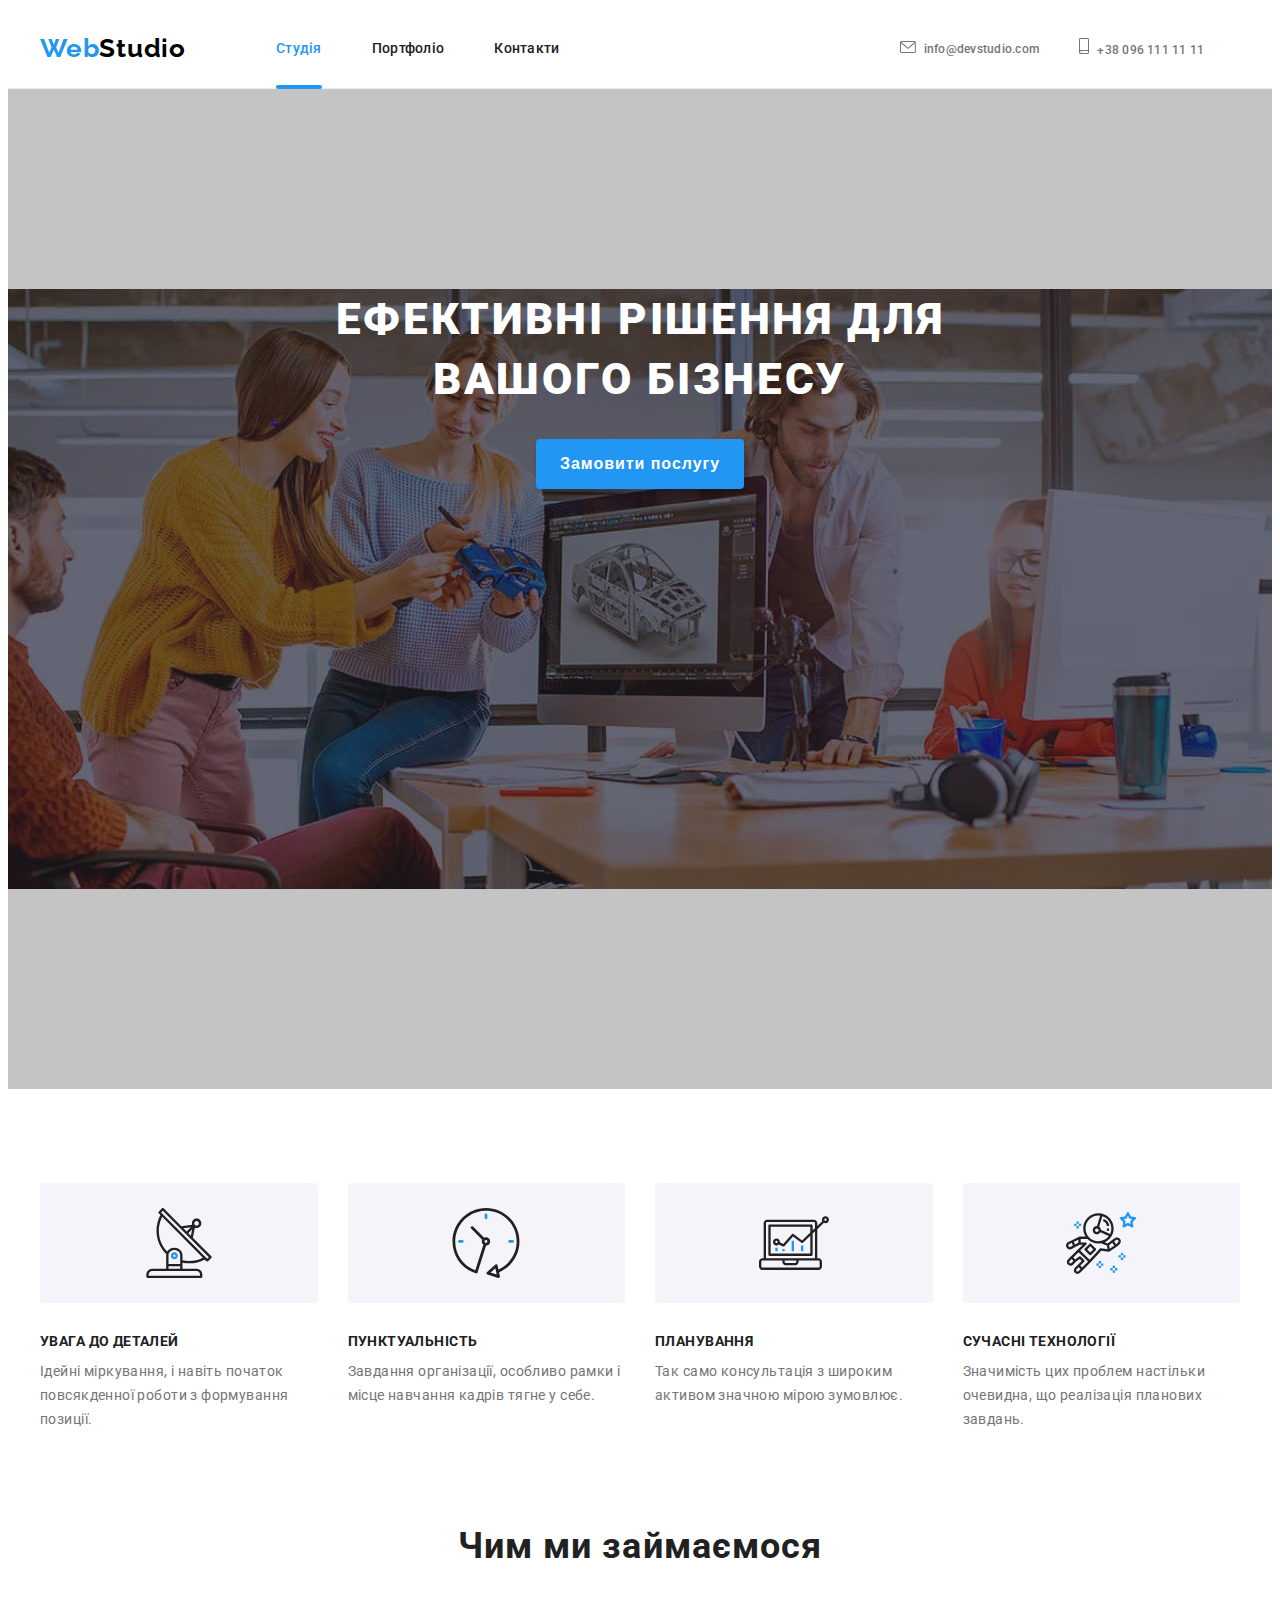
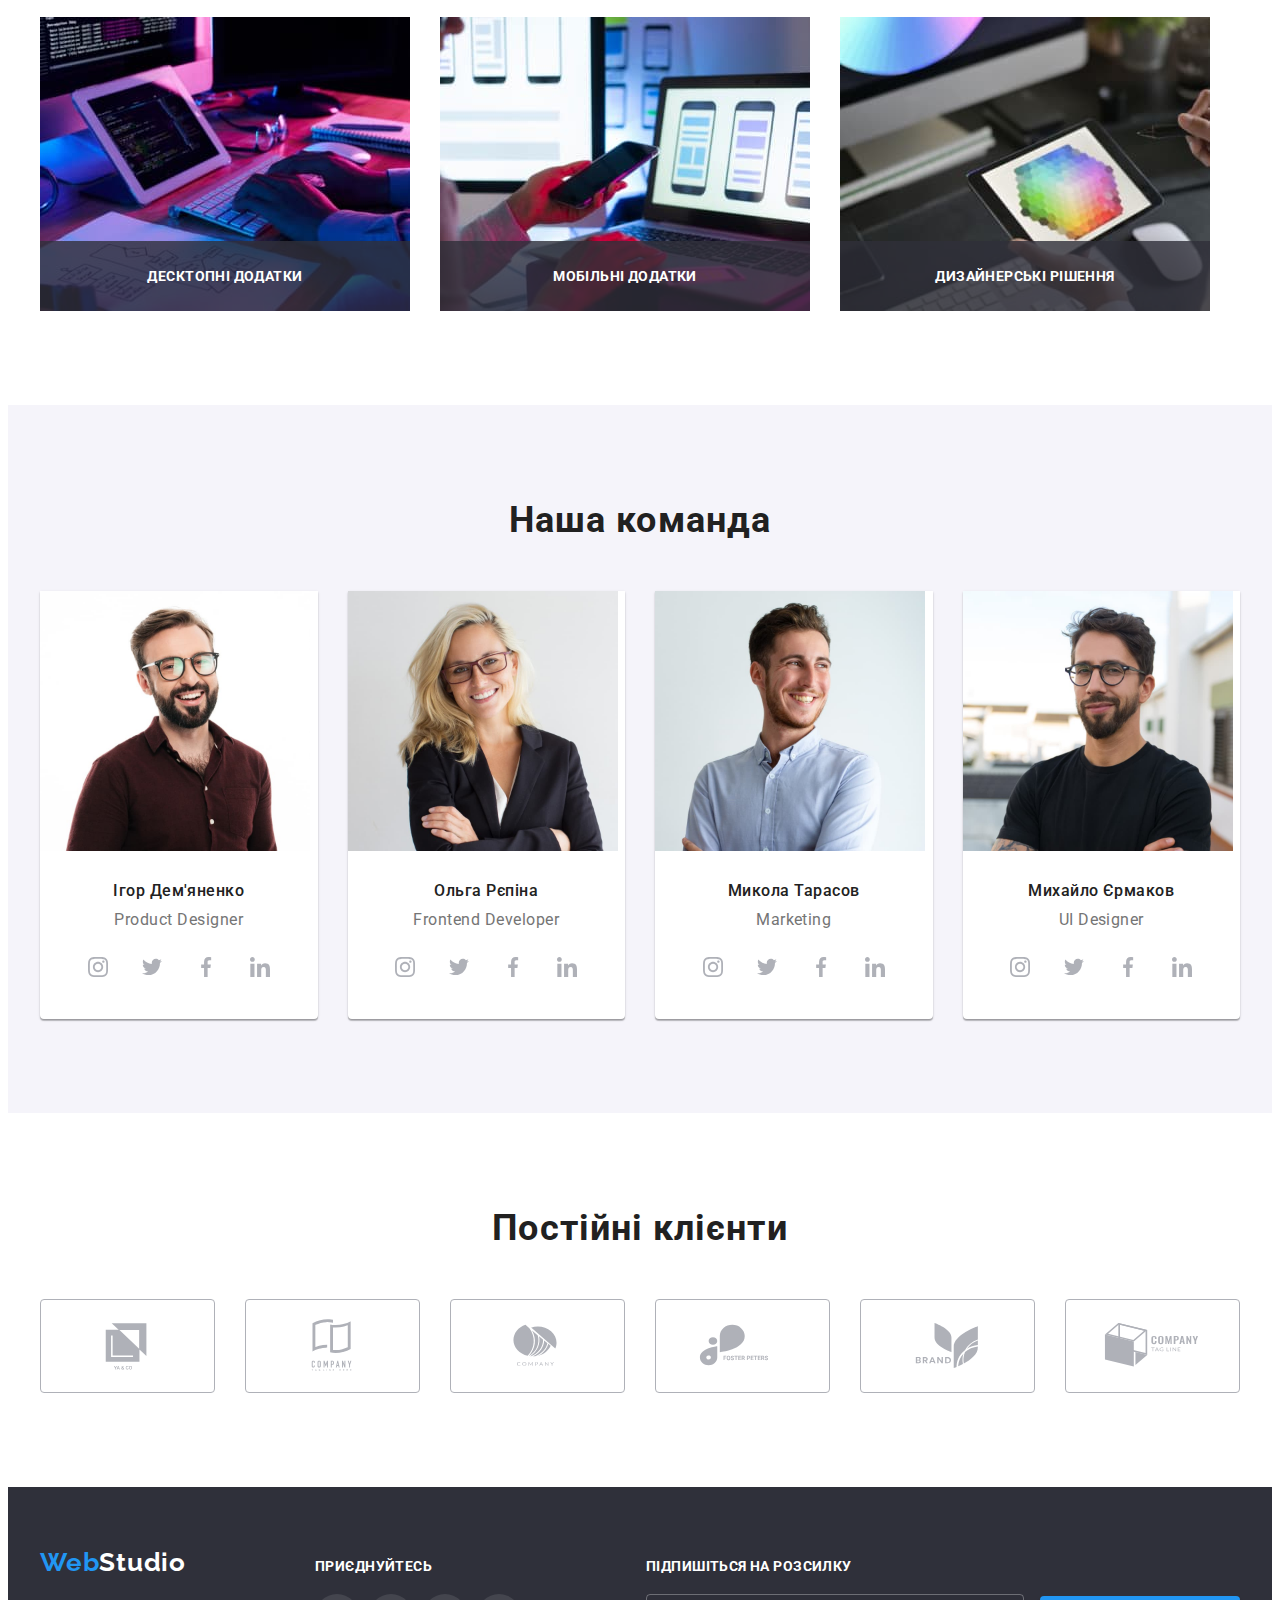
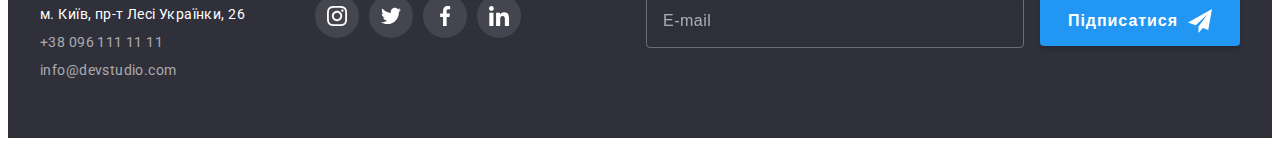
==== commit df6b3d78: "add part 020" ====
--- a/index.html
+++ b/index.html
@@ -39,6 +39,7 @@
               width="40"
               height="40"
               aria-label="Переключатель мобильного меню"
+              class="menu-switch"
             >
               <use class="icon-cross" href="./images/icons.svg#icon-cross"></use>
               <use class="icon-menu" href="./images/icons.svg#icon-menu-burger"></use>
@@ -47,7 +48,7 @@
 
           <div class="menu-container" id="menu-container" data-menu>
             <div class="menu-wrapper">
-              <nav>
+              <nav class="naw-wrapper">
                 <ul class="nav-list">
                   <li class="nav-item">
                     <a href="./index.html" class="nav-link curent">Студія</a>
--- a/css/main.min.css
+++ b/css/main.min.css
@@ -1 +1 @@
-:root{--bgc-main: #ffffff;--bgc-second: #f5f4fa;--bgc-hero: #2f303a;--text-color-main: #757575;--text-color-second: #212121;--text-color-hero: #ffffff;--accent-color: #2196f3;--hero-hover-color: #188ce8}.hidden-content{position:absolute;width:1px;height:1px;margin:-1px;border:0;padding:0;white-space:nowrap;-webkit-clip-path:inset(100%);clip-path:inset(100%);clip:rect(0 0 0 0);overflow:hidden}body{font-family:"Roboto",sans-serif}.section{padding-top:94px;padding-bottom:94px}.list{margin-top:0;padding-left:0;list-style:none}.title{margin-top:0;color:var(--text-color-second)}.text{margin-top:0;color:var(--text-color-main)}.link{text-decoration:none}.btn{cursor:pointer}.container{padding-left:15px;padding-right:15px;margin-left:auto;margin-right:auto}@media screen and (min-width: 480px){.container{width:480px}}@media screen and (min-width: 768px){.container{width:768px}}@media screen and (min-width: 1200px){.container{width:1200px}}.backdrop{position:fixed;top:0;left:0;width:100%;height:100%;background-color:rgba(0,0,0,.2);opacity:1;-webkit-transition:opacity 250ms cubic-bezier(0.4, 0, 0.2, 1);transition:opacity 250ms cubic-bezier(0.4, 0, 0.2, 1);overflow-y:scroll}.backdrop.is-hidden{visibility:hidden;opacity:0;pointer-events:none}.backdrop.is-hidden .modal{-webkit-transform:translate(-50%, -50%) scale(1.1);transform:translate(-50%, -50%) scale(1.1)}body.modal-open{overflow:hidden}.modal{position:absolute;top:50%;left:50%;width:450px;padding-left:40px;padding-right:40px;padding-top:40px;padding-bottom:40px;border-radius:4px;-webkit-box-shadow:0px 1px 3px rgba(0,0,0,.12),0px 1px 1px rgba(0,0,0,.14),0px 2px 1px rgba(0,0,0,.2);box-shadow:0px 1px 3px rgba(0,0,0,.12),0px 1px 1px rgba(0,0,0,.14),0px 2px 1px rgba(0,0,0,.2);background-color:var(--bgc-main);-webkit-transform:translate(-50%, -50%) scale(1);transform:translate(-50%, -50%) scale(1);-webkit-transition:-webkit-transform 250ms cubic-bezier(0.4, 0, 0.2, 1),-webkit-box-shadow 250ms cubic-bezier(0.4, 0, 0.2, 1);transition:-webkit-transform 250ms cubic-bezier(0.4, 0, 0.2, 1),-webkit-box-shadow 250ms cubic-bezier(0.4, 0, 0.2, 1);transition:transform 250ms cubic-bezier(0.4, 0, 0.2, 1),box-shadow 250ms cubic-bezier(0.4, 0, 0.2, 1);transition:transform 250ms cubic-bezier(0.4, 0, 0.2, 1),box-shadow 250ms cubic-bezier(0.4, 0, 0.2, 1),-webkit-transform 250ms cubic-bezier(0.4, 0, 0.2, 1),-webkit-box-shadow 250ms cubic-bezier(0.4, 0, 0.2, 1)}@media screen and (min-width: 1200px){.modal{width:528px}}.btn-modal-close{position:absolute;top:8px;right:8px;width:30px;height:30px;padding:0;display:-webkit-box;display:-ms-flexbox;display:flex;-webkit-box-pack:center;-ms-flex-pack:center;justify-content:center;-webkit-box-align:center;-ms-flex-align:center;align-items:center;border-radius:50%;border:1px solid rgba(0,0,0,.1);background-color:var(--bgc-main);color:#000;cursor:pointer}.modal-close-icon{fill:currentColor;-webkit-transition:fill 250ms cubic-bezier(0.4, 0, 0.2, 1);transition:fill 250ms cubic-bezier(0.4, 0, 0.2, 1)}.modal-close-icon:hover,.modal-close-icon:focus{fill:var(--accent-color)}.modal-text{margin-top:0;margin-bottom:12px;font-weight:700;font-size:20px;line-height:1.15;text-align:center;letter-spacing:.03em;color:var(--text-color-second)}.modal-form{display:-webkit-box;display:-ms-flexbox;display:flex;-ms-flex-wrap:wrap;flex-wrap:wrap}.form-field{position:relative;display:-webkit-box;display:-ms-flexbox;display:flex;-webkit-box-orient:vertical;-webkit-box-direction:reverse;-ms-flex-direction:column-reverse;flex-direction:column-reverse;-ms-flex-preferred-size:100%;flex-basis:100%;gap:4px}.form-field+.form-field{margin-top:10px}.form-input{height:40px;padding-left:42px;border:1px solid rgba(33,33,33,.2);border-radius:4px;-webkit-transition:outline-color 250ms cubic-bezier(0.4, 0, 0.2, 1);transition:outline-color 250ms cubic-bezier(0.4, 0, 0.2, 1)}.form-input:focus,.modal-comment:focus{outline-color:var(--accent-color)}.form-input:focus~.modal-form-icon{fill:var(--accent-color)}.form-label{font-size:12px;line-height:1.1666666667;letter-spacing:.01em;color:var(--text-color-main)}.modal-form-icon{position:absolute;left:12px;bottom:11px;fill:var(--text-color-second);-webkit-transition:fill 250ms cubic-bezier(0.4, 0, 0.2, 1);transition:fill 250ms cubic-bezier(0.4, 0, 0.2, 1)}.modal-comment{height:120px;padding-top:12px;padding-right:16px;padding-bottom:12px;padding-left:16px;border:1px solid rgba(33,33,33,.2);border-radius:4px;resize:none;-webkit-transition:outline-color 250ms cubic-bezier(0.4, 0, 0.2, 1);transition:outline-color 250ms cubic-bezier(0.4, 0, 0.2, 1)}.modal-comment::-webkit-input-placeholder{font-size:12px;line-height:1.1666666667;letter-spacing:.01em;color:rgba(117,117,117,.5)}.modal-comment::-moz-placeholder{font-size:12px;line-height:1.1666666667;letter-spacing:.01em;color:rgba(117,117,117,.5)}.modal-comment:-ms-input-placeholder{font-size:12px;line-height:1.1666666667;letter-spacing:.01em;color:rgba(117,117,117,.5)}.modal-comment::-ms-input-placeholder{font-size:12px;line-height:1.1666666667;letter-spacing:.01em;color:rgba(117,117,117,.5)}.modal-comment::placeholder{font-size:12px;line-height:1.1666666667;letter-spacing:.01em;color:rgba(117,117,117,.5)}.form-agree{display:-webkit-box;display:-ms-flexbox;display:flex;-webkit-box-pack:center;-ms-flex-pack:center;justify-content:center;-webkit-box-align:center;-ms-flex-align:center;align-items:center;gap:7px;margin:20px auto 30px}.form-agree-checkbox{position:absolute;width:1px;height:1px;margin:-1px;border:0;padding:0;white-space:nowrap;-webkit-clip-path:inset(100%);clip-path:inset(100%);clip:rect(0 0 0 0);overflow:hidden}.form-custom-checkbox{width:16px;height:15px;color:var(--text-color-hero);border:2px solid #212121;border-radius:2px;-webkit-transition:background-color 250ms cubic-bezier(0.4, 0, 0.2, 1),border 0ms cubic-bezier(0.4, 0, 0.2, 1) 250ms;transition:background-color 250ms cubic-bezier(0.4, 0, 0.2, 1),border 0ms cubic-bezier(0.4, 0, 0.2, 1) 250ms}.form-agree-icon{fill:currentColor;opacity:0;-webkit-transition:opacity 250ms cubic-bezier(0.4, 0, 0.2, 1);transition:opacity 250ms cubic-bezier(0.4, 0, 0.2, 1)}.form-agree-checkbox:checked+.form-custom-checkbox{border:none;background-color:var(--accent-color)}.form-agree-checkbox:checked+.form-custom-checkbox>svg{opacity:1}.form-agree-label{font-size:12px;line-height:1.1666666667;letter-spacing:.03em;color:var(--text-color-main)}@media screen and (min-width: 1200px){.form-agree-label{font-size:14px;line-height:1.7142857143}}.form-agree-link{color:var(--accent-color)}.modal-btn-wrapper{-ms-flex-preferred-size:100%;flex-basis:100%;text-align:center}.modal-btn{min-width:200px;height:50px;border:none;background-color:var(--accent-color);-webkit-box-shadow:0px 4px 4px rgba(0,0,0,.15);box-shadow:0px 4px 4px rgba(0,0,0,.15);border-radius:4px;-webkit-transition:background-color 250ms cubic-bezier(0.4, 0, 0.2, 1);transition:background-color 250ms cubic-bezier(0.4, 0, 0.2, 1);font-weight:700;font-size:16px;line-height:1.875;letter-spacing:.06em;color:var(--text-color-hero)}.modal-btn:hover,.modal-btn:focus{background-color:#188ce8}.logo{display:block;font-family:"Raleway";font-size:26px;line-height:1.1923076923;font-weight:700;letter-spacing:.03em;text-decoration:none;color:var(--accent-color)}.logo--dark-end{color:#000}.logo--light-end{color:var(--text-color-hero)}.menu-button{display:-webkit-inline-box;display:-ms-inline-flexbox;display:inline-flex;margin:0;padding:0;border:none;background-color:rgba(0,0,0,0);z-index:5}@media screen and (min-width: 768px){.menu-button{display:none}}.menu-button .icon-cross{display:none}.menu-button.is-open .icon-cross{display:block}.menu-button.is-open .icon-menu{display:none}.menu-container{background-color:#eee8aa}@media screen and (max-width: 767px){.menu-container{display:none;position:absolute;left:0;width:100%;top:0;height:100vh;position:fixed}.menu-container.is-open{display:block;overflow:hidden}.menu-container.is-open>.menu-wrapper{display:-webkit-box;display:-ms-flexbox;display:flex;-webkit-box-orient:vertical;-webkit-box-direction:normal;-ms-flex-direction:column;flex-direction:column;padding:48px 40px;width:480px;margin-left:auto;margin-right:auto;height:100%}}@media screen and (min-width: 768px){.menu-container{display:-webkit-box;display:-ms-flexbox;display:flex;-webkit-box-pack:justify;-ms-flex-pack:justify;justify-content:space-between;-webkit-box-flex:1;-ms-flex-positive:1;flex-grow:1;height:100%}}.nav-list{margin-top:0;padding-left:0;list-style:none;margin-bottom:0;display:-webkit-box;display:-ms-flexbox;display:flex;-webkit-box-orient:vertical;-webkit-box-direction:normal;-ms-flex-direction:column;flex-direction:column;gap:32px}.nav-link{text-decoration:none;font-size:40px;line-height:1.175;font-weight:500;letter-spacing:.02em;color:var(--text-color-second)}.nav-link:hover,.nav-link:focus{color:var(--accent-color)}.contact-list{margin-top:0;padding-left:0;list-style:none;margin-bottom:0;margin-top:auto;display:-webkit-box;display:-ms-flexbox;display:flex;-webkit-box-orient:vertical;-webkit-box-direction:reverse;-ms-flex-direction:column-reverse;flex-direction:column-reverse}@media screen and (max-width: 767px){.contact-item.c-mail{margin-top:32px;margin-bottom:64px}}.contact-link{text-decoration:none}.contact-link.c-tel{font-size:34px;line-height:1.1764705882;font-weight:500;letter-spacing:.02em;font-weight:500;color:var(--accent-color)}.contact-link.c-mail{font-size:24px;line-height:1.1666666667;font-weight:500;letter-spacing:.02em;font-weight:500;color:var(--text-color-main)}.contact-link:hover,.contact-link:focus{color:var(--accent-color)}.contact-icon{fill:currentColor}@media screen and (max-width: 767px){.contact-icon{display:none}}.menu-soc-list{display:none}@media screen and (max-width: 767px){.menu-soc-list{display:-webkit-box;display:-ms-flexbox;display:flex;margin-top:0;padding-left:0;list-style:none}}.menu-soc-item:not(:first-child){padding-left:10px}.menu-soc-item:not(:last-child){padding-right:10px;border-right:1px solid rgba(33,33,33,.2)}.menu-soc-link{font-size:18px;line-height:1.2222222222;font-weight:500;letter-spacing:.02em;color:var(--accent-color)}.header{position:relative;border-bottom:1px solid #ececec}.header__wrapper{display:-webkit-box;display:-ms-flexbox;display:flex;-webkit-box-align:center;-ms-flex-align:center;align-items:center;-webkit-box-pack:justify;-ms-flex-pack:justify;justify-content:space-between;min-height:80px}.hero{padding-top:118px;padding-bottom:118px;max-width:480px;height:400px;margin-left:auto;margin-right:auto;background-color:#c4c4c4;background-image:-webkit-gradient(linear, left top, right top, from(rgba(47, 48, 58, 0.4)), to(rgba(47, 48, 58, 0.4))),url(../images/hero-m.jpg);background-image:linear-gradient(to right, rgba(47, 48, 58, 0.4), rgba(47, 48, 58, 0.4)),url(../images/hero-m.jpg);background-repeat:no-repeat;background-position:center;background-size:480px 400px;text-align:center}@media(min-device-pixel-ratio: 2),(-webkit-min-device-pixel-ratio: 2),(min-resolution: 192dpi),(min-resolution: 2dppx){.hero{background-image:-webkit-gradient(linear, left top, right top, from(rgba(47, 48, 58, 0.4)), to(rgba(47, 48, 58, 0.4))),url(../images/hero-m@2x.jpg);background-image:linear-gradient(to right, rgba(47, 48, 58, 0.4), rgba(47, 48, 58, 0.4)),url(../images/hero-m@2x.jpg)}}@media screen and (min-width: 768px){.hero{max-width:768px;background-size:768px 400px;background-image:-webkit-gradient(linear, left top, right top, from(rgba(47, 48, 58, 0.4)), to(rgba(47, 48, 58, 0.4))),url(../images/hero-t.jpg);background-image:linear-gradient(to right, rgba(47, 48, 58, 0.4), rgba(47, 48, 58, 0.4)),url(../images/hero-t.jpg)}}@media screen and (min-width: 768px)and (min-device-pixel-ratio: 2),screen and (min-width: 768px)and (-webkit-min-device-pixel-ratio: 2),screen and (min-width: 768px)and (min-resolution: 192dpi),screen and (min-width: 768px)and (min-resolution: 2dppx){.hero{background-image:-webkit-gradient(linear, left top, right top, from(rgba(47, 48, 58, 0.4)), to(rgba(47, 48, 58, 0.4))),url(../images/hero-t@2x.jpg);background-image:linear-gradient(to right, rgba(47, 48, 58, 0.4), rgba(47, 48, 58, 0.4)),url(../images/hero-t@2x.jpg)}}@media screen and (min-width: 1200px){.hero{padding-top:200px;padding-bottom:200px;max-width:1600px;height:600px;background-size:1600px 600px;background-image:-webkit-gradient(linear, left top, right top, from(rgba(47, 48, 58, 0.4)), to(rgba(47, 48, 58, 0.4))),url(../images/hero-d.jpg);background-image:linear-gradient(to right, rgba(47, 48, 58, 0.4), rgba(47, 48, 58, 0.4)),url(../images/hero-d.jpg)}}@media screen and (min-width: 1200px)and (min-device-pixel-ratio: 2),screen and (min-width: 1200px)and (-webkit-min-device-pixel-ratio: 2),screen and (min-width: 1200px)and (min-resolution: 192dpi),screen and (min-width: 1200px)and (min-resolution: 2dppx){.hero{background-image:-webkit-gradient(linear, left top, right top, from(rgba(47, 48, 58, 0.4)), to(rgba(47, 48, 58, 0.4))),url(../images/hero-d@2x.jpg);background-image:linear-gradient(to right, rgba(47, 48, 58, 0.4), rgba(47, 48, 58, 0.4)),url(../images/hero-d@2x.jpg)}}.hero__title{font-size:26px;line-height:1.6153846154;font-weight:900;letter-spacing:.06em;margin-top:0;color:var(--text-color-hero);margin-bottom:30px;text-transform:uppercase}@media screen and (min-width: 768px){.hero__title{max-width:360px;margin-left:auto;margin-right:auto}}@media screen and (min-width: 1200px){.hero__title{font-size:44px;line-height:1.3636363636;font-weight:900;letter-spacing:.06em;max-width:696px}}.hero__btn{cursor:pointer;font-size:16px;line-height:1.875;font-weight:700;letter-spacing:.06em;padding:10px 24px;min-width:200px;background-color:var(--accent-color);-webkit-transition:background-color 250ms cubic-bezier(0.4, 0, 0.2, 1);transition:background-color 250ms cubic-bezier(0.4, 0, 0.2, 1);-webkit-box-shadow:0px 4px 4px rgba(0,0,0,.15);box-shadow:0px 4px 4px rgba(0,0,0,.15);border-width:0;border-radius:4px;border-color:rgba(0,0,0,0);color:var(--text-color-hero)}.hero__btn:hover,.hero__btn:focus{background:var(--hero-hover-color)}.benefits{padding-top:60px;padding-bottom:60px}@media screen and (min-width: 1200px){.benefits{padding-top:94px;padding-bottom:94px}}.benefits__list{margin-top:0;padding-left:0;list-style:none;margin-bottom:0;display:-webkit-box;display:-ms-flexbox;display:flex;-ms-flex-wrap:wrap;flex-wrap:wrap;gap:30px}.benefits__item{-ms-flex-preferred-size:100%;flex-basis:100%}@media screen and (min-width: 768px){.benefits__item{-ms-flex-preferred-size:calc((100% - 30px)/2);flex-basis:calc((100% - 30px)/2)}}@media screen and (min-width: 1200px){.benefits__item{-ms-flex-preferred-size:calc((100% - 90px)/4);flex-basis:calc((100% - 90px)/4)}}.benefits__thumb{display:-webkit-box;display:-ms-flexbox;display:flex;-webkit-box-pack:center;-ms-flex-pack:center;justify-content:center;-webkit-box-align:center;-ms-flex-align:center;align-items:center;height:120px;margin-bottom:30px;background-color:var(--bgc-second);border-radius:4px}.benefits__name{font-size:14px;line-height:1.1428571429;letter-spacing:.03em;margin-top:0;color:var(--text-color-second);margin-bottom:10px;text-transform:uppercase}@media screen and (max-width: 767px){.benefits__name{text-align:center}}.benefits__description{font-size:14px;line-height:1.7142857143;letter-spacing:.03em;margin-top:0;color:var(--text-color-main);margin-bottom:0}.about{padding-top:0;padding-bottom:94px}@media screen and (max-width: 1199px){.about{display:none}}.about__title{margin-top:0;color:var(--text-color-second);font-size:36px;line-height:1.1666666667;letter-spacing:.03em;margin-bottom:50px;text-align:center}.about__list{margin-top:0;padding-left:0;list-style:none;margin-bottom:0;display:-webkit-box;display:-ms-flexbox;display:flex;gap:30px}.about__thumb{position:relative}.about__illustration{display:block;max-width:100%;height:auto}.about__label{position:absolute;bottom:0;left:0;width:100%;min-height:70px;margin-bottom:0;margin-top:0;color:var(--text-color-hero);display:-webkit-box;display:-ms-flexbox;display:flex;-webkit-box-pack:center;-ms-flex-pack:center;justify-content:center;-webkit-box-align:center;-ms-flex-align:center;align-items:center;font-size:14px;line-height:1.1428571429;font-weight:700;letter-spacing:.03em;background-color:rgba(47,48,58,.8);text-transform:uppercase}.devteam{padding-top:60px;padding-bottom:60px;text-align:center;background-color:var(--bgc-second)}@media screen and (min-width: 1200px){.devteam{padding-top:94px;padding-bottom:94px}}.devteam__title{font-size:28px;line-height:1.1785714286;letter-spacing:.03em;margin-top:0;color:var(--text-color-second);margin-bottom:50px}@media screen and (min-width: 1200px){.devteam__title{font-size:36px;line-height:1.1666666667;letter-spacing:.03em}}.devteam__list{margin-top:0;padding-left:0;list-style:none;margin-bottom:0;display:-webkit-box;display:-ms-flexbox;display:flex;-ms-flex-wrap:wrap;flex-wrap:wrap;gap:30px}.devteam__item{-ms-flex-preferred-size:100%;flex-basis:100%;background-color:var(--bgc-main);-webkit-box-shadow:0px 1px 3px rgba(0,0,0,.12),0px 1px 1px rgba(0,0,0,.14),0px 2px 1px rgba(0,0,0,.2);box-shadow:0px 1px 3px rgba(0,0,0,.12),0px 1px 1px rgba(0,0,0,.14),0px 2px 1px rgba(0,0,0,.2);border-bottom-left-radius:4px;border-bottom-right-radius:4px}@media screen and (min-width: 768px){.devteam__item{-ms-flex-preferred-size:calc((100% - 30px)/2);flex-basis:calc((100% - 30px)/2)}}@media screen and (min-width: 1200px){.devteam__item{-ms-flex-preferred-size:calc((100% - 90px)/4);flex-basis:calc((100% - 90px)/4)}}.webteam-photo{display:block;max-width:100%;height:auto}.webteam-caption{padding-top:30px;padding-bottom:30px}.webteam-name{margin-bottom:10px;font-weight:500;font-size:16px;line-height:1.1875;letter-spacing:.03em}.webteam-position{margin-bottom:16px;font-size:16px;line-height:1.1875;letter-spacing:.03em}.webteam-social-list{margin-bottom:0;display:-webkit-box;display:-ms-flexbox;display:flex;-webkit-box-pack:center;-ms-flex-pack:center;justify-content:center}.webteam-social-list>li+li{margin-left:10px}.webteam-social-link{display:-webkit-box;display:-ms-flexbox;display:flex;-webkit-box-pack:center;-ms-flex-pack:center;justify-content:center;-webkit-box-align:center;-ms-flex-align:center;align-items:center;width:44px;height:44px;border-radius:50%;color:#afb1b8;-webkit-transition:color 250ms cubic-bezier(0.4, 0, 0.2, 1),background-color 250ms cubic-bezier(0.4, 0, 0.2, 1);transition:color 250ms cubic-bezier(0.4, 0, 0.2, 1),background-color 250ms cubic-bezier(0.4, 0, 0.2, 1)}.webteam-social-link:hover,.webteam-social-link:focus{background-color:var(--accent-color);color:var(--text-color-hero)}.webteam-social-icon{fill:currentColor}.clients{padding-top:60px;padding-bottom:60px}@media screen and (min-width: 1200px){.clients{padding-top:94px;padding-bottom:94px}}.clients__title{font-size:28px;line-height:1.1785714286;letter-spacing:.03em;margin-top:0;color:var(--text-color-second);margin-bottom:50px;text-align:center}@media screen and (min-width: 1200px){.clients__title{font-size:36px;line-height:1.1666666667;letter-spacing:.03em}}.clients__list{margin-top:0;padding-left:0;list-style:none;margin-bottom:0;display:-webkit-box;display:-ms-flexbox;display:flex;-ms-flex-wrap:wrap;flex-wrap:wrap;gap:30px}.clients__item{-ms-flex-preferred-size:calc((100% - 30px)/2);flex-basis:calc((100% - 30px)/2)}@media screen and (min-width: 768px){.clients__item{-ms-flex-preferred-size:calc((100% - 60px)/3);flex-basis:calc((100% - 60px)/3)}}@media screen and (min-width: 1200px){.clients__item{-ms-flex-preferred-size:calc((100% - 150px)/6);flex-basis:calc((100% - 150px)/6)}}.clients__link{display:-webkit-box;display:-ms-flexbox;display:flex;-webkit-box-pack:center;-ms-flex-pack:center;justify-content:center;-webkit-box-align:center;-ms-flex-align:center;align-items:center;height:92px;border:1px solid #afb1b8;color:#afb1b8;border-radius:4px;-webkit-transition:color 250ms cubic-bezier(0.4, 0, 0.2, 1),border-color 250ms cubic-bezier(0.4, 0, 0.2, 1);transition:color 250ms cubic-bezier(0.4, 0, 0.2, 1),border-color 250ms cubic-bezier(0.4, 0, 0.2, 1)}.clients__link:hover,.clients__link:focus{color:var(--accent-color);border-color:var(--accent-color)}.clients__icon{fill:currentColor}.footer{padding-top:60px;padding-bottom:60px;background-color:var(--bgc-hero);text-align:center}@media screen and (min-width: 1200px){.footer{text-align:left}}@media screen and (min-width: 768px){.footer__wrapper{display:-webkit-box;display:-ms-flexbox;display:flex;-ms-flex-wrap:wrap;flex-wrap:wrap;-webkit-box-align:baseline;-ms-flex-align:baseline;align-items:baseline}}@media screen and (min-width: 768px)and (max-width: 1199px){.footer__wrapper{row-gap:60px;-webkit-column-gap:165px;-moz-column-gap:165px;column-gap:165px;-webkit-box-pack:center;-ms-flex-pack:center;justify-content:center}}.address__wrapper{margin-bottom:60px}@media screen and (min-width: 768px){.address__wrapper{margin-bottom:0}}@media screen and (min-width: 1200px){.address__wrapper{margin-right:70px}}.address{font-style:normal}.address__list{margin-top:0;padding-left:0;list-style:none;font-size:14px;line-height:1.1428571429;letter-spacing:.03em;margin-bottom:0;margin-top:28px}.address__item:not(:last-child){margin-bottom:12px}.address__link{text-decoration:none;color:rgba(255,255,255,.6);-webkit-transition:color 250ms cubic-bezier(0.4, 0, 0.2, 1);transition:color 250ms cubic-bezier(0.4, 0, 0.2, 1)}.address__link:hover,.address__link:focus{color:var(--accent-color)}.address__link--lighter{color:var(--text-color-hero)}.our-social{margin-bottom:60px}@media screen and (min-width: 768px){.our-social{margin-bottom:0}}.our-social__invitation{margin-top:0;margin-bottom:20px;font-size:14px;line-height:1.1428571429;font-weight:700;letter-spacing:.03em;text-transform:uppercase;color:var(--text-color-hero)}.our-social__list{margin-top:0;padding-left:0;list-style:none;margin-bottom:0;display:-webkit-box;display:-ms-flexbox;display:flex;-webkit-box-pack:center;-ms-flex-pack:center;justify-content:center}.our-social__item:not(:last-child){margin-right:10px}.our-social__link{display:-webkit-box;display:-ms-flexbox;display:flex;-webkit-box-pack:center;-ms-flex-pack:center;justify-content:center;-webkit-box-align:center;-ms-flex-align:center;align-items:center;width:44px;height:44px;border-radius:50%;color:var(--text-color-hero);background-color:rgba(255,255,255,.1);-webkit-transition:background-color 250ms cubic-bezier(0.4, 0, 0.2, 1);transition:background-color 250ms cubic-bezier(0.4, 0, 0.2, 1)}.our-social__link:hover,.our-social__link:focus{background-color:var(--accent-color)}.our-social__icon{fill:currentColor}@media screen and (min-width: 768px){.subscription{min-width:450px}}@media screen and (min-width: 1200px){.subscription{margin-left:auto}}.subscription__invitation{margin-top:0;margin-bottom:20px;font-size:14px;line-height:1.1428571429;font-weight:700;letter-spacing:.03em;text-transform:uppercase;color:var(--text-color-hero)}.subscription__form{max-width:450px;margin-left:auto;margin-right:auto}@media screen and (min-width: 1200px){.subscription__form{min-width:570px;max-width:none}}.subscription__input{width:100%;height:50px;padding-left:16px;border:1px solid rgba(255,255,255,.3);-webkit-filter:drop-shadow(0px 4px 4px rgba(0, 0, 0, 0.15));filter:drop-shadow(0px 4px 4px rgba(0, 0, 0, 0.15));border-radius:4px;background-color:rgba(0,0,0,0);color:var(--text-color-hero)}@media screen and (min-width: 1200px){.subscription__input{width:358px;margin-right:12px}}.subscription__input::-webkit-input-placeholder{font-size:16px;line-height:1.25;color:rgba(255,255,255,.6);letter-spacing:.03em}.subscription__input::-moz-placeholder{font-size:16px;line-height:1.25;color:rgba(255,255,255,.6);letter-spacing:.03em}.subscription__input:-ms-input-placeholder{font-size:16px;line-height:1.25;color:rgba(255,255,255,.6);letter-spacing:.03em}.subscription__input::-ms-input-placeholder{font-size:16px;line-height:1.25;color:rgba(255,255,255,.6);letter-spacing:.03em}.subscription__input::placeholder{font-size:16px;line-height:1.25;color:rgba(255,255,255,.6);letter-spacing:.03em}.subscription__button{display:-webkit-inline-box;display:-ms-inline-flexbox;display:inline-flex;-webkit-box-pack:center;-ms-flex-pack:center;justify-content:center;-webkit-box-align:center;-ms-flex-align:center;align-items:center;gap:10px;padding:0;min-width:200px;height:50px;background:var(--accent-color);-webkit-box-shadow:0px 4px 4px rgba(0,0,0,.15);box-shadow:0px 4px 4px rgba(0,0,0,.15);border-radius:4px;border:none;color:var(--text-color-hero);cursor:pointer}@media screen and (max-width: 1199px){.subscription__button{margin-left:auto;margin-right:auto;margin-top:20px}}.subscription__label{font-size:16px;line-height:1.875;font-weight:700;letter-spacing:.06em}.subscription__icon{fill:currentColor}/*# sourceMappingURL=main.min.css.map */+:root{--bgc-main: #ffffff;--bgc-second: #f5f4fa;--bgc-hero: #2f303a;--text-color-main: #757575;--text-color-second: #212121;--text-color-hero: #ffffff;--accent-color: #2196f3;--hero-hover-color: #188ce8}.hidden-content{position:absolute;width:1px;height:1px;margin:-1px;border:0;padding:0;white-space:nowrap;-webkit-clip-path:inset(100%);clip-path:inset(100%);clip:rect(0 0 0 0);overflow:hidden}body{font-family:"Roboto",sans-serif}.section{padding-top:94px;padding-bottom:94px}.list{margin-top:0;padding-left:0;list-style:none}.title{margin-top:0;color:var(--text-color-second)}.text{margin-top:0;color:var(--text-color-main)}.link{text-decoration:none}.btn{cursor:pointer}.container{padding-left:15px;padding-right:15px;margin-left:auto;margin-right:auto}@media screen and (min-width: 480px){.container{width:480px}}@media screen and (min-width: 768px){.container{width:768px}}@media screen and (min-width: 1200px){.container{width:1200px}}.backdrop{position:fixed;top:0;left:0;width:100%;height:100%;background-color:rgba(0,0,0,.2);opacity:1;-webkit-transition:opacity 250ms cubic-bezier(0.4, 0, 0.2, 1);transition:opacity 250ms cubic-bezier(0.4, 0, 0.2, 1);overflow-y:scroll}.backdrop.is-hidden{visibility:hidden;opacity:0;pointer-events:none}.backdrop.is-hidden .modal{-webkit-transform:translate(-50%, -50%) scale(1.1);transform:translate(-50%, -50%) scale(1.1)}body.modal-open{overflow:hidden}.modal{position:absolute;top:50%;left:50%;width:450px;padding-left:40px;padding-right:40px;padding-top:40px;padding-bottom:40px;border-radius:4px;-webkit-box-shadow:0px 1px 3px rgba(0,0,0,.12),0px 1px 1px rgba(0,0,0,.14),0px 2px 1px rgba(0,0,0,.2);box-shadow:0px 1px 3px rgba(0,0,0,.12),0px 1px 1px rgba(0,0,0,.14),0px 2px 1px rgba(0,0,0,.2);background-color:var(--bgc-main);-webkit-transform:translate(-50%, -50%) scale(1);transform:translate(-50%, -50%) scale(1);-webkit-transition:-webkit-transform 250ms cubic-bezier(0.4, 0, 0.2, 1),-webkit-box-shadow 250ms cubic-bezier(0.4, 0, 0.2, 1);transition:-webkit-transform 250ms cubic-bezier(0.4, 0, 0.2, 1),-webkit-box-shadow 250ms cubic-bezier(0.4, 0, 0.2, 1);transition:transform 250ms cubic-bezier(0.4, 0, 0.2, 1),box-shadow 250ms cubic-bezier(0.4, 0, 0.2, 1);transition:transform 250ms cubic-bezier(0.4, 0, 0.2, 1),box-shadow 250ms cubic-bezier(0.4, 0, 0.2, 1),-webkit-transform 250ms cubic-bezier(0.4, 0, 0.2, 1),-webkit-box-shadow 250ms cubic-bezier(0.4, 0, 0.2, 1)}@media screen and (min-width: 1200px){.modal{width:528px}}.btn-modal-close{position:absolute;top:8px;right:8px;width:30px;height:30px;padding:0;display:-webkit-box;display:-ms-flexbox;display:flex;-webkit-box-pack:center;-ms-flex-pack:center;justify-content:center;-webkit-box-align:center;-ms-flex-align:center;align-items:center;border-radius:50%;border:1px solid rgba(0,0,0,.1);background-color:var(--bgc-main);color:#000;cursor:pointer}.modal-close-icon{fill:currentColor;-webkit-transition:fill 250ms cubic-bezier(0.4, 0, 0.2, 1);transition:fill 250ms cubic-bezier(0.4, 0, 0.2, 1)}.modal-close-icon:hover,.modal-close-icon:focus{fill:var(--accent-color)}.modal-text{margin-top:0;margin-bottom:12px;font-weight:700;font-size:20px;line-height:1.15;text-align:center;letter-spacing:.03em;color:var(--text-color-second)}.modal-form{display:-webkit-box;display:-ms-flexbox;display:flex;-ms-flex-wrap:wrap;flex-wrap:wrap}.form-field{position:relative;display:-webkit-box;display:-ms-flexbox;display:flex;-webkit-box-orient:vertical;-webkit-box-direction:reverse;-ms-flex-direction:column-reverse;flex-direction:column-reverse;-ms-flex-preferred-size:100%;flex-basis:100%;gap:4px}.form-field+.form-field{margin-top:10px}.form-input{height:40px;padding-left:42px;border:1px solid rgba(33,33,33,.2);border-radius:4px;-webkit-transition:outline-color 250ms cubic-bezier(0.4, 0, 0.2, 1);transition:outline-color 250ms cubic-bezier(0.4, 0, 0.2, 1)}.form-input:focus,.modal-comment:focus{outline-color:var(--accent-color)}.form-input:focus~.modal-form-icon{fill:var(--accent-color)}.form-label{font-size:12px;line-height:1.1666666667;letter-spacing:.01em;color:var(--text-color-main)}.modal-form-icon{position:absolute;left:12px;bottom:11px;fill:var(--text-color-second);-webkit-transition:fill 250ms cubic-bezier(0.4, 0, 0.2, 1);transition:fill 250ms cubic-bezier(0.4, 0, 0.2, 1)}.modal-comment{height:120px;padding-top:12px;padding-right:16px;padding-bottom:12px;padding-left:16px;border:1px solid rgba(33,33,33,.2);border-radius:4px;resize:none;-webkit-transition:outline-color 250ms cubic-bezier(0.4, 0, 0.2, 1);transition:outline-color 250ms cubic-bezier(0.4, 0, 0.2, 1)}.modal-comment::-webkit-input-placeholder{font-size:12px;line-height:1.1666666667;letter-spacing:.01em;color:rgba(117,117,117,.5)}.modal-comment::-moz-placeholder{font-size:12px;line-height:1.1666666667;letter-spacing:.01em;color:rgba(117,117,117,.5)}.modal-comment:-ms-input-placeholder{font-size:12px;line-height:1.1666666667;letter-spacing:.01em;color:rgba(117,117,117,.5)}.modal-comment::-ms-input-placeholder{font-size:12px;line-height:1.1666666667;letter-spacing:.01em;color:rgba(117,117,117,.5)}.modal-comment::placeholder{font-size:12px;line-height:1.1666666667;letter-spacing:.01em;color:rgba(117,117,117,.5)}.form-agree{display:-webkit-box;display:-ms-flexbox;display:flex;-webkit-box-pack:center;-ms-flex-pack:center;justify-content:center;-webkit-box-align:center;-ms-flex-align:center;align-items:center;gap:7px;margin:20px auto 30px}.form-agree-checkbox{position:absolute;width:1px;height:1px;margin:-1px;border:0;padding:0;white-space:nowrap;-webkit-clip-path:inset(100%);clip-path:inset(100%);clip:rect(0 0 0 0);overflow:hidden}.form-custom-checkbox{width:16px;height:15px;color:var(--text-color-hero);border:2px solid #212121;border-radius:2px;-webkit-transition:background-color 250ms cubic-bezier(0.4, 0, 0.2, 1),border 0ms cubic-bezier(0.4, 0, 0.2, 1) 250ms;transition:background-color 250ms cubic-bezier(0.4, 0, 0.2, 1),border 0ms cubic-bezier(0.4, 0, 0.2, 1) 250ms}.form-agree-icon{fill:currentColor;opacity:0;-webkit-transition:opacity 250ms cubic-bezier(0.4, 0, 0.2, 1);transition:opacity 250ms cubic-bezier(0.4, 0, 0.2, 1)}.form-agree-checkbox:checked+.form-custom-checkbox{border:none;background-color:var(--accent-color)}.form-agree-checkbox:checked+.form-custom-checkbox>svg{opacity:1}.form-agree-label{font-size:12px;line-height:1.1666666667;letter-spacing:.03em;color:var(--text-color-main)}@media screen and (min-width: 1200px){.form-agree-label{font-size:14px;line-height:1.7142857143}}.form-agree-link{color:var(--accent-color)}.modal-btn-wrapper{-ms-flex-preferred-size:100%;flex-basis:100%;text-align:center}.modal-btn{min-width:200px;height:50px;border:none;background-color:var(--accent-color);-webkit-box-shadow:0px 4px 4px rgba(0,0,0,.15);box-shadow:0px 4px 4px rgba(0,0,0,.15);border-radius:4px;-webkit-transition:background-color 250ms cubic-bezier(0.4, 0, 0.2, 1);transition:background-color 250ms cubic-bezier(0.4, 0, 0.2, 1);font-weight:700;font-size:16px;line-height:1.875;letter-spacing:.06em;color:var(--text-color-hero)}.modal-btn:hover,.modal-btn:focus{background-color:#188ce8}.logo{display:block;font-family:"Raleway";font-size:26px;line-height:1.1923076923;font-weight:700;letter-spacing:.03em;text-decoration:none;color:var(--accent-color)}.logo--dark-end{color:#000}.logo--light-end{color:var(--text-color-hero)}.menu-button{display:-webkit-inline-box;display:-ms-inline-flexbox;display:inline-flex;margin:0;padding:0;border:none;background-color:rgba(0,0,0,0);z-index:5;cursor:pointer}@media screen and (min-width: 768px){.menu-button{display:none}}.menu-switch:hover,.menu-switch:focus{fill:var(--accent-color)}.menu-button .icon-cross{display:none}.menu-button.is-open .icon-cross{display:block}.menu-button.is-open .icon-menu{display:none}.menu-container{background-color:#fff}@media screen and (max-width: 767px){.menu-container{display:none;position:absolute;left:0;width:100%;top:0;height:100vh;position:fixed}.menu-container.is-open{display:block;overflow:hidden}.menu-container.is-open>.menu-wrapper{display:-webkit-box;display:-ms-flexbox;display:flex;-webkit-box-orient:vertical;-webkit-box-direction:normal;-ms-flex-direction:column;flex-direction:column;padding:48px 40px;width:480px;margin-left:auto;margin-right:auto;height:100%}}@media screen and (min-width: 768px){.menu-container{display:-webkit-box;display:-ms-flexbox;display:flex;-webkit-box-pack:justify;-ms-flex-pack:justify;justify-content:space-between;-webkit-box-flex:1;-ms-flex-positive:1;flex-grow:1;height:100%}}@media screen and (min-width: 768px){.menu-wrapper{display:-webkit-box;display:-ms-flexbox;display:flex;-webkit-box-pack:justify;-ms-flex-pack:justify;justify-content:space-between;gap:80px}}@media screen and (min-width: 1200px){.menu-wrapper{gap:300px}}@media screen and (min-width: 768px){.naw-wrapper{display:-webkit-box;display:-ms-flexbox;display:flex;-webkit-box-pack:center;-ms-flex-pack:center;justify-content:center;-webkit-box-align:center;-ms-flex-align:center;align-items:center}}.nav-list{margin-top:0;padding-left:0;list-style:none;margin-bottom:0;display:-webkit-box;display:-ms-flexbox;display:flex;-webkit-box-orient:vertical;-webkit-box-direction:normal;-ms-flex-direction:column;flex-direction:column;gap:32px}@media screen and (min-width: 768px){.nav-list{-webkit-box-orient:horizontal;-webkit-box-direction:normal;-ms-flex-direction:row;flex-direction:row;gap:50px;-webkit-box-align:center;-ms-flex-align:center;align-items:center;font-size:14px;line-height:1.1428571429;font-weight:500;letter-spacing:.02em}}.nav-link{text-decoration:none;font-size:40px;line-height:1.175;font-weight:500;letter-spacing:.02em;color:var(--text-color-second)}.nav-link:hover,.nav-link:focus{color:var(--accent-color)}@media screen and (min-width: 768px){.nav-link{font-size:14px;line-height:1.1428571429;font-weight:500;letter-spacing:.02em;padding-top:32px;padding-bottom:32px}}@media screen and (min-width: 768px){.curent{position:relative;color:var(--accent-color)}.curent::after{content:"";position:absolute;bottom:-1px;left:0;display:block;width:100%;height:4px;background-color:var(--accent-color);border-radius:2px}}.contact-list{margin-top:0;padding-left:0;list-style:none;margin-bottom:0;margin-top:auto;display:-webkit-box;display:-ms-flexbox;display:flex;-webkit-box-orient:vertical;-webkit-box-direction:reverse;-ms-flex-direction:column-reverse;flex-direction:column-reverse}@media screen and (min-width: 768px){.contact-list{-webkit-box-orient:vertical;-webkit-box-direction:normal;-ms-flex-direction:column;flex-direction:column}}@media screen and (min-width: 1200px){.contact-list{-webkit-box-orient:horizontal;-webkit-box-direction:normal;-ms-flex-direction:row;flex-direction:row;gap:40px}}@media screen and (max-width: 767px){.contact-item.c-mail{margin-top:32px;margin-bottom:64px}}.contact-link{text-decoration:none}.contact-link.c-tel{font-size:34px;line-height:1.1764705882;font-weight:500;letter-spacing:.02em;color:var(--accent-color)}@media screen and (min-width: 768px){.contact-link.c-tel{font-size:12px;line-height:1.1666666667;font-weight:500;letter-spacing:.02em;color:var(--text-color-main)}}@media screen and (min-width: 1200px){.contact-link.c-tel{padding-top:32px;padding-bottom:32px}}.contact-link.c-mail{font-size:24px;line-height:1.1666666667;font-weight:500;letter-spacing:.02em;color:var(--text-color-main)}@media screen and (min-width: 768px){.contact-link.c-mail{font-size:12px;line-height:1.1666666667;font-weight:500;letter-spacing:.02em}}@media screen and (min-width: 1200px){.contact-link.c-mail{padding-top:32px;padding-bottom:32px}}.contact-link:hover,.contact-link:focus{color:var(--accent-color)}.contact-icon{fill:currentColor;margin-right:5px}@media screen and (max-width: 767px){.contact-icon{display:none}}.menu-soc-list{display:none}@media screen and (max-width: 767px){.menu-soc-list{display:-webkit-box;display:-ms-flexbox;display:flex;margin-top:0;padding-left:0;list-style:none}}.menu-soc-item:not(:first-child){padding-left:10px}.menu-soc-item:not(:last-child){padding-right:10px;border-right:1px solid rgba(33,33,33,.2)}.menu-soc-link{text-decoration:none;font-size:18px;line-height:1.2222222222;font-weight:500;letter-spacing:.02em;color:var(--accent-color)}.header{position:relative;border-bottom:1px solid #ececec}.header__wrapper{display:-webkit-box;display:-ms-flexbox;display:flex;-webkit-box-align:center;-ms-flex-align:center;align-items:center;-webkit-box-pack:justify;-ms-flex-pack:justify;justify-content:space-between;min-height:80px}@media screen and (min-width: 768px){.header__wrapper{gap:90px}}.hero{padding-top:118px;padding-bottom:118px;max-width:480px;height:400px;margin-left:auto;margin-right:auto;background-color:#c4c4c4;background-image:-webkit-gradient(linear, left top, right top, from(rgba(47, 48, 58, 0.4)), to(rgba(47, 48, 58, 0.4))),url(../images/hero-m.jpg);background-image:linear-gradient(to right, rgba(47, 48, 58, 0.4), rgba(47, 48, 58, 0.4)),url(../images/hero-m.jpg);background-repeat:no-repeat;background-position:center;background-size:480px 400px;text-align:center}@media(min-device-pixel-ratio: 2),(-webkit-min-device-pixel-ratio: 2),(min-resolution: 192dpi),(min-resolution: 2dppx){.hero{background-image:-webkit-gradient(linear, left top, right top, from(rgba(47, 48, 58, 0.4)), to(rgba(47, 48, 58, 0.4))),url(../images/hero-m@2x.jpg);background-image:linear-gradient(to right, rgba(47, 48, 58, 0.4), rgba(47, 48, 58, 0.4)),url(../images/hero-m@2x.jpg)}}@media screen and (min-width: 768px){.hero{max-width:768px;background-size:768px 400px;background-image:-webkit-gradient(linear, left top, right top, from(rgba(47, 48, 58, 0.4)), to(rgba(47, 48, 58, 0.4))),url(../images/hero-t.jpg);background-image:linear-gradient(to right, rgba(47, 48, 58, 0.4), rgba(47, 48, 58, 0.4)),url(../images/hero-t.jpg)}}@media screen and (min-width: 768px)and (min-device-pixel-ratio: 2),screen and (min-width: 768px)and (-webkit-min-device-pixel-ratio: 2),screen and (min-width: 768px)and (min-resolution: 192dpi),screen and (min-width: 768px)and (min-resolution: 2dppx){.hero{background-image:-webkit-gradient(linear, left top, right top, from(rgba(47, 48, 58, 0.4)), to(rgba(47, 48, 58, 0.4))),url(../images/hero-t@2x.jpg);background-image:linear-gradient(to right, rgba(47, 48, 58, 0.4), rgba(47, 48, 58, 0.4)),url(../images/hero-t@2x.jpg)}}@media screen and (min-width: 1200px){.hero{padding-top:200px;padding-bottom:200px;max-width:1600px;height:600px;background-size:1600px 600px;background-image:-webkit-gradient(linear, left top, right top, from(rgba(47, 48, 58, 0.4)), to(rgba(47, 48, 58, 0.4))),url(../images/hero-d.jpg);background-image:linear-gradient(to right, rgba(47, 48, 58, 0.4), rgba(47, 48, 58, 0.4)),url(../images/hero-d.jpg)}}@media screen and (min-width: 1200px)and (min-device-pixel-ratio: 2),screen and (min-width: 1200px)and (-webkit-min-device-pixel-ratio: 2),screen and (min-width: 1200px)and (min-resolution: 192dpi),screen and (min-width: 1200px)and (min-resolution: 2dppx){.hero{background-image:-webkit-gradient(linear, left top, right top, from(rgba(47, 48, 58, 0.4)), to(rgba(47, 48, 58, 0.4))),url(../images/hero-d@2x.jpg);background-image:linear-gradient(to right, rgba(47, 48, 58, 0.4), rgba(47, 48, 58, 0.4)),url(../images/hero-d@2x.jpg)}}.hero__title{font-size:26px;line-height:1.6153846154;font-weight:900;letter-spacing:.06em;margin-top:0;color:var(--text-color-hero);margin-bottom:30px;text-transform:uppercase}@media screen and (min-width: 768px){.hero__title{max-width:360px;margin-left:auto;margin-right:auto}}@media screen and (min-width: 1200px){.hero__title{font-size:44px;line-height:1.3636363636;font-weight:900;letter-spacing:.06em;max-width:696px}}.hero__btn{cursor:pointer;font-size:16px;line-height:1.875;font-weight:700;letter-spacing:.06em;padding:10px 24px;min-width:200px;background-color:var(--accent-color);-webkit-transition:background-color 250ms cubic-bezier(0.4, 0, 0.2, 1);transition:background-color 250ms cubic-bezier(0.4, 0, 0.2, 1);-webkit-box-shadow:0px 4px 4px rgba(0,0,0,.15);box-shadow:0px 4px 4px rgba(0,0,0,.15);border-width:0;border-radius:4px;border-color:rgba(0,0,0,0);color:var(--text-color-hero)}.hero__btn:hover,.hero__btn:focus{background:var(--hero-hover-color)}.benefits{padding-top:60px;padding-bottom:60px}@media screen and (min-width: 1200px){.benefits{padding-top:94px;padding-bottom:94px}}.benefits__list{margin-top:0;padding-left:0;list-style:none;margin-bottom:0;display:-webkit-box;display:-ms-flexbox;display:flex;-ms-flex-wrap:wrap;flex-wrap:wrap;gap:30px}.benefits__item{-ms-flex-preferred-size:100%;flex-basis:100%}@media screen and (min-width: 768px){.benefits__item{-ms-flex-preferred-size:calc((100% - 30px)/2);flex-basis:calc((100% - 30px)/2)}}@media screen and (min-width: 1200px){.benefits__item{-ms-flex-preferred-size:calc((100% - 90px)/4);flex-basis:calc((100% - 90px)/4)}}.benefits__thumb{display:-webkit-box;display:-ms-flexbox;display:flex;-webkit-box-pack:center;-ms-flex-pack:center;justify-content:center;-webkit-box-align:center;-ms-flex-align:center;align-items:center;height:120px;margin-bottom:30px;background-color:var(--bgc-second);border-radius:4px}.benefits__name{font-size:14px;line-height:1.1428571429;letter-spacing:.03em;margin-top:0;color:var(--text-color-second);margin-bottom:10px;text-transform:uppercase}@media screen and (max-width: 767px){.benefits__name{text-align:center}}.benefits__description{font-size:14px;line-height:1.7142857143;letter-spacing:.03em;margin-top:0;color:var(--text-color-main);margin-bottom:0}.about{padding-top:0;padding-bottom:94px}@media screen and (max-width: 1199px){.about{display:none}}.about__title{margin-top:0;color:var(--text-color-second);font-size:36px;line-height:1.1666666667;letter-spacing:.03em;margin-bottom:50px;text-align:center}.about__list{margin-top:0;padding-left:0;list-style:none;margin-bottom:0;display:-webkit-box;display:-ms-flexbox;display:flex;gap:30px}.about__thumb{position:relative}.about__illustration{display:block;max-width:100%;height:auto}.about__label{position:absolute;bottom:0;left:0;width:100%;min-height:70px;margin-bottom:0;margin-top:0;color:var(--text-color-hero);display:-webkit-box;display:-ms-flexbox;display:flex;-webkit-box-pack:center;-ms-flex-pack:center;justify-content:center;-webkit-box-align:center;-ms-flex-align:center;align-items:center;font-size:14px;line-height:1.1428571429;font-weight:700;letter-spacing:.03em;background-color:rgba(47,48,58,.8);text-transform:uppercase}.devteam{padding-top:60px;padding-bottom:60px;text-align:center;background-color:var(--bgc-second)}@media screen and (min-width: 1200px){.devteam{padding-top:94px;padding-bottom:94px}}.devteam__title{font-size:28px;line-height:1.1785714286;letter-spacing:.03em;margin-top:0;color:var(--text-color-second);margin-bottom:50px}@media screen and (min-width: 1200px){.devteam__title{font-size:36px;line-height:1.1666666667;letter-spacing:.03em}}.devteam__list{margin-top:0;padding-left:0;list-style:none;margin-bottom:0;display:-webkit-box;display:-ms-flexbox;display:flex;-ms-flex-wrap:wrap;flex-wrap:wrap;gap:30px}.devteam__item{-ms-flex-preferred-size:100%;flex-basis:100%;background-color:var(--bgc-main);-webkit-box-shadow:0px 1px 3px rgba(0,0,0,.12),0px 1px 1px rgba(0,0,0,.14),0px 2px 1px rgba(0,0,0,.2);box-shadow:0px 1px 3px rgba(0,0,0,.12),0px 1px 1px rgba(0,0,0,.14),0px 2px 1px rgba(0,0,0,.2);border-bottom-left-radius:4px;border-bottom-right-radius:4px}@media screen and (min-width: 768px){.devteam__item{-ms-flex-preferred-size:calc((100% - 30px)/2);flex-basis:calc((100% - 30px)/2)}}@media screen and (min-width: 1200px){.devteam__item{-ms-flex-preferred-size:calc((100% - 90px)/4);flex-basis:calc((100% - 90px)/4)}}.webteam-photo{display:block;max-width:100%;height:auto}.webteam-caption{padding-top:30px;padding-bottom:30px}.webteam-name{margin-bottom:10px;font-weight:500;font-size:16px;line-height:1.1875;letter-spacing:.03em}.webteam-position{margin-bottom:16px;font-size:16px;line-height:1.1875;letter-spacing:.03em}.webteam-social-list{margin-bottom:0;display:-webkit-box;display:-ms-flexbox;display:flex;-webkit-box-pack:center;-ms-flex-pack:center;justify-content:center}.webteam-social-list>li+li{margin-left:10px}.webteam-social-link{display:-webkit-box;display:-ms-flexbox;display:flex;-webkit-box-pack:center;-ms-flex-pack:center;justify-content:center;-webkit-box-align:center;-ms-flex-align:center;align-items:center;width:44px;height:44px;border-radius:50%;color:#afb1b8;-webkit-transition:color 250ms cubic-bezier(0.4, 0, 0.2, 1),background-color 250ms cubic-bezier(0.4, 0, 0.2, 1);transition:color 250ms cubic-bezier(0.4, 0, 0.2, 1),background-color 250ms cubic-bezier(0.4, 0, 0.2, 1)}.webteam-social-link:hover,.webteam-social-link:focus{background-color:var(--accent-color);color:var(--text-color-hero)}.webteam-social-icon{fill:currentColor}.clients{padding-top:60px;padding-bottom:60px}@media screen and (min-width: 1200px){.clients{padding-top:94px;padding-bottom:94px}}.clients__title{font-size:28px;line-height:1.1785714286;letter-spacing:.03em;margin-top:0;color:var(--text-color-second);margin-bottom:50px;text-align:center}@media screen and (min-width: 1200px){.clients__title{font-size:36px;line-height:1.1666666667;letter-spacing:.03em}}.clients__list{margin-top:0;padding-left:0;list-style:none;margin-bottom:0;display:-webkit-box;display:-ms-flexbox;display:flex;-ms-flex-wrap:wrap;flex-wrap:wrap;gap:30px}.clients__item{-ms-flex-preferred-size:calc((100% - 30px)/2);flex-basis:calc((100% - 30px)/2)}@media screen and (min-width: 768px){.clients__item{-ms-flex-preferred-size:calc((100% - 60px)/3);flex-basis:calc((100% - 60px)/3)}}@media screen and (min-width: 1200px){.clients__item{-ms-flex-preferred-size:calc((100% - 150px)/6);flex-basis:calc((100% - 150px)/6)}}.clients__link{display:-webkit-box;display:-ms-flexbox;display:flex;-webkit-box-pack:center;-ms-flex-pack:center;justify-content:center;-webkit-box-align:center;-ms-flex-align:center;align-items:center;height:92px;border:1px solid #afb1b8;color:#afb1b8;border-radius:4px;-webkit-transition:color 250ms cubic-bezier(0.4, 0, 0.2, 1),border-color 250ms cubic-bezier(0.4, 0, 0.2, 1);transition:color 250ms cubic-bezier(0.4, 0, 0.2, 1),border-color 250ms cubic-bezier(0.4, 0, 0.2, 1)}.clients__link:hover,.clients__link:focus{color:var(--accent-color);border-color:var(--accent-color)}.clients__icon{fill:currentColor}.footer{padding-top:60px;padding-bottom:60px;background-color:var(--bgc-hero);text-align:center}@media screen and (min-width: 1200px){.footer{text-align:left}}@media screen and (min-width: 768px){.footer__wrapper{display:-webkit-box;display:-ms-flexbox;display:flex;-ms-flex-wrap:wrap;flex-wrap:wrap;-webkit-box-align:baseline;-ms-flex-align:baseline;align-items:baseline}}@media screen and (min-width: 768px)and (max-width: 1199px){.footer__wrapper{row-gap:60px;-webkit-column-gap:165px;-moz-column-gap:165px;column-gap:165px;-webkit-box-pack:center;-ms-flex-pack:center;justify-content:center}}.address__wrapper{margin-bottom:60px}@media screen and (min-width: 768px){.address__wrapper{margin-bottom:0}}@media screen and (min-width: 1200px){.address__wrapper{margin-right:70px}}.address{font-style:normal}.address__list{margin-top:0;padding-left:0;list-style:none;font-size:14px;line-height:1.1428571429;letter-spacing:.03em;margin-bottom:0;margin-top:28px}.address__item:not(:last-child){margin-bottom:12px}.address__link{text-decoration:none;color:rgba(255,255,255,.6);-webkit-transition:color 250ms cubic-bezier(0.4, 0, 0.2, 1);transition:color 250ms cubic-bezier(0.4, 0, 0.2, 1)}.address__link:hover,.address__link:focus{color:var(--accent-color)}.address__link--lighter{color:var(--text-color-hero)}.our-social{margin-bottom:60px}@media screen and (min-width: 768px){.our-social{margin-bottom:0}}.our-social__invitation{margin-top:0;margin-bottom:20px;font-size:14px;line-height:1.1428571429;font-weight:700;letter-spacing:.03em;text-transform:uppercase;color:var(--text-color-hero)}.our-social__list{margin-top:0;padding-left:0;list-style:none;margin-bottom:0;display:-webkit-box;display:-ms-flexbox;display:flex;-webkit-box-pack:center;-ms-flex-pack:center;justify-content:center}.our-social__item:not(:last-child){margin-right:10px}.our-social__link{display:-webkit-box;display:-ms-flexbox;display:flex;-webkit-box-pack:center;-ms-flex-pack:center;justify-content:center;-webkit-box-align:center;-ms-flex-align:center;align-items:center;width:44px;height:44px;border-radius:50%;color:var(--text-color-hero);background-color:rgba(255,255,255,.1);-webkit-transition:background-color 250ms cubic-bezier(0.4, 0, 0.2, 1);transition:background-color 250ms cubic-bezier(0.4, 0, 0.2, 1)}.our-social__link:hover,.our-social__link:focus{background-color:var(--accent-color)}.our-social__icon{fill:currentColor}@media screen and (min-width: 768px){.subscription{min-width:450px}}@media screen and (min-width: 1200px){.subscription{margin-left:auto}}.subscription__invitation{margin-top:0;margin-bottom:20px;font-size:14px;line-height:1.1428571429;font-weight:700;letter-spacing:.03em;text-transform:uppercase;color:var(--text-color-hero)}.subscription__form{max-width:450px;margin-left:auto;margin-right:auto}@media screen and (min-width: 1200px){.subscription__form{min-width:570px;max-width:none}}.subscription__input{width:100%;height:50px;padding-left:16px;border:1px solid rgba(255,255,255,.3);-webkit-filter:drop-shadow(0px 4px 4px rgba(0, 0, 0, 0.15));filter:drop-shadow(0px 4px 4px rgba(0, 0, 0, 0.15));border-radius:4px;background-color:rgba(0,0,0,0);color:var(--text-color-hero)}@media screen and (min-width: 1200px){.subscription__input{width:358px;margin-right:12px}}.subscription__input::-webkit-input-placeholder{font-size:16px;line-height:1.25;color:rgba(255,255,255,.6);letter-spacing:.03em}.subscription__input::-moz-placeholder{font-size:16px;line-height:1.25;color:rgba(255,255,255,.6);letter-spacing:.03em}.subscription__input:-ms-input-placeholder{font-size:16px;line-height:1.25;color:rgba(255,255,255,.6);letter-spacing:.03em}.subscription__input::-ms-input-placeholder{font-size:16px;line-height:1.25;color:rgba(255,255,255,.6);letter-spacing:.03em}.subscription__input::placeholder{font-size:16px;line-height:1.25;color:rgba(255,255,255,.6);letter-spacing:.03em}.subscription__button{display:-webkit-inline-box;display:-ms-inline-flexbox;display:inline-flex;-webkit-box-pack:center;-ms-flex-pack:center;justify-content:center;-webkit-box-align:center;-ms-flex-align:center;align-items:center;gap:10px;padding:0;min-width:200px;height:50px;background:var(--accent-color);-webkit-box-shadow:0px 4px 4px rgba(0,0,0,.15);box-shadow:0px 4px 4px rgba(0,0,0,.15);border-radius:4px;border:none;color:var(--text-color-hero);cursor:pointer}@media screen and (max-width: 1199px){.subscription__button{margin-left:auto;margin-right:auto;margin-top:20px}}.subscription__label{font-size:16px;line-height:1.875;font-weight:700;letter-spacing:.06em}.subscription__icon{fill:currentColor}/*# sourceMappingURL=main.min.css.map */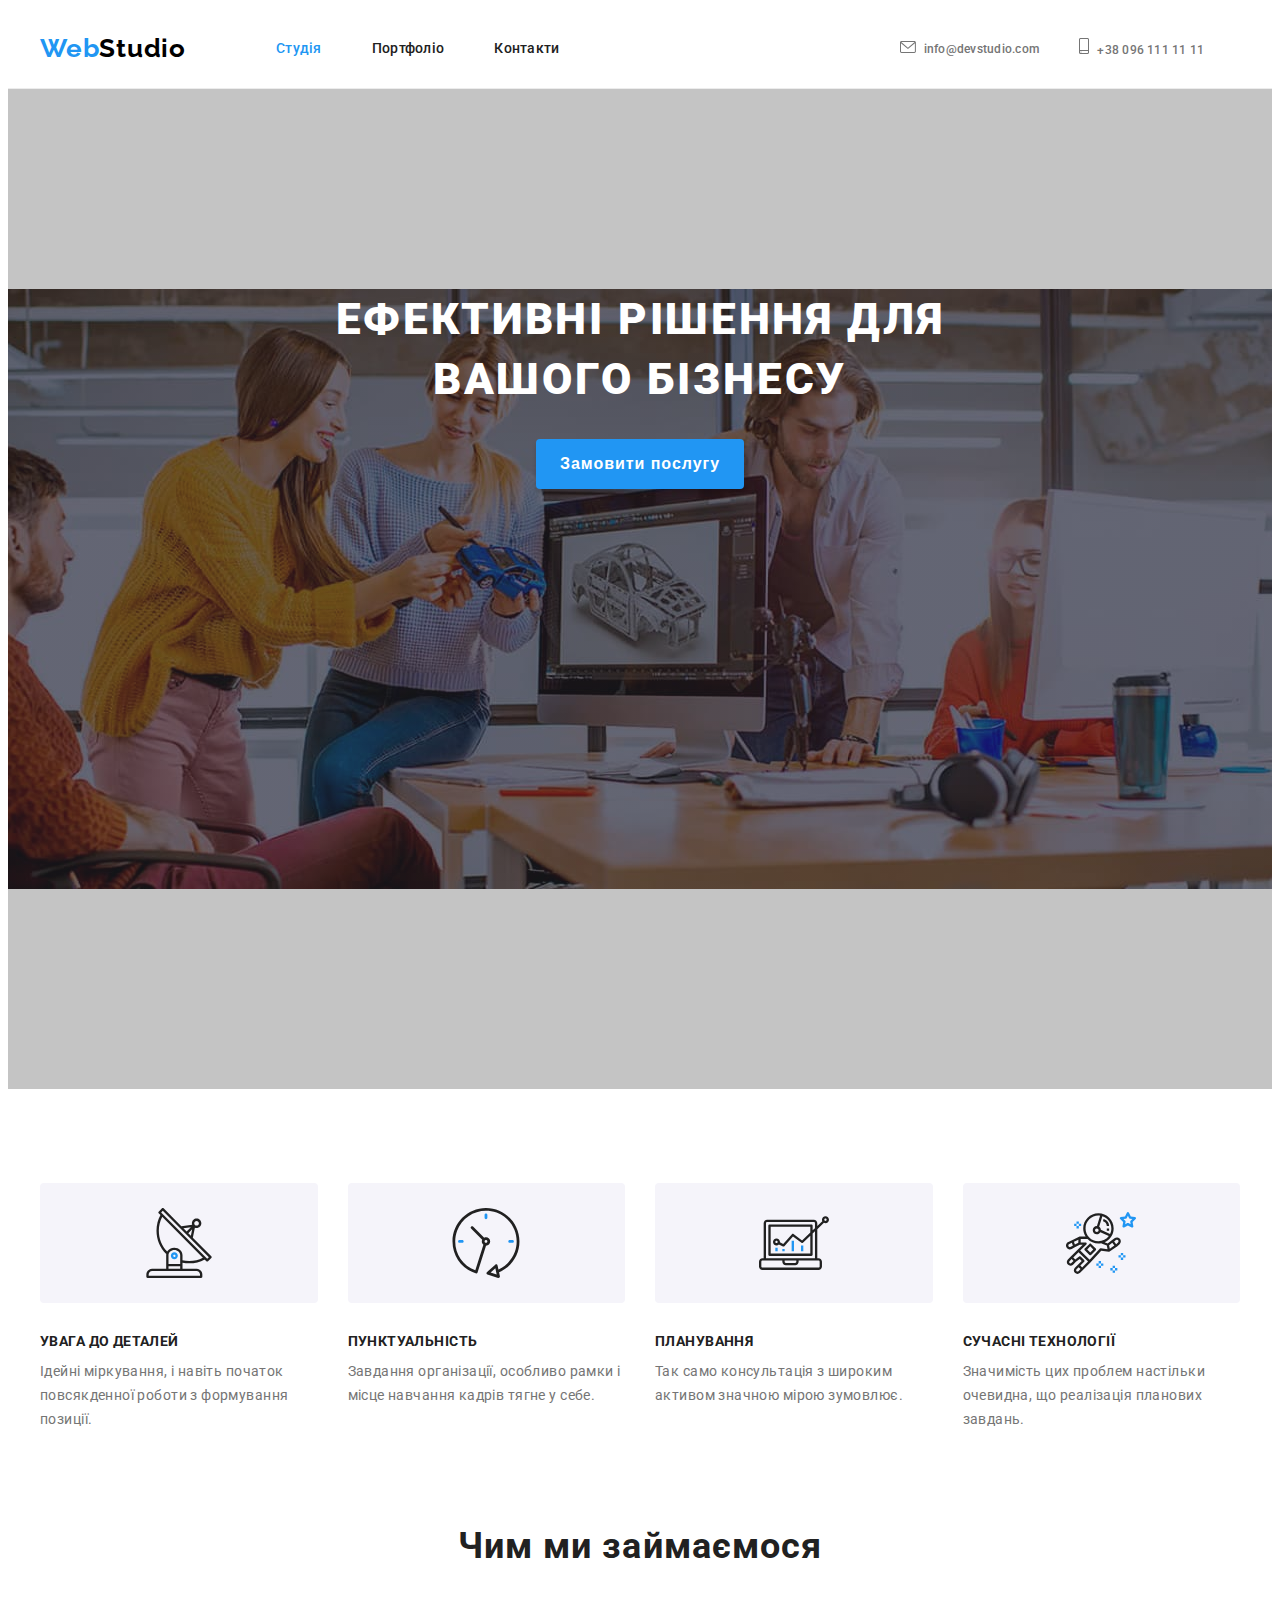
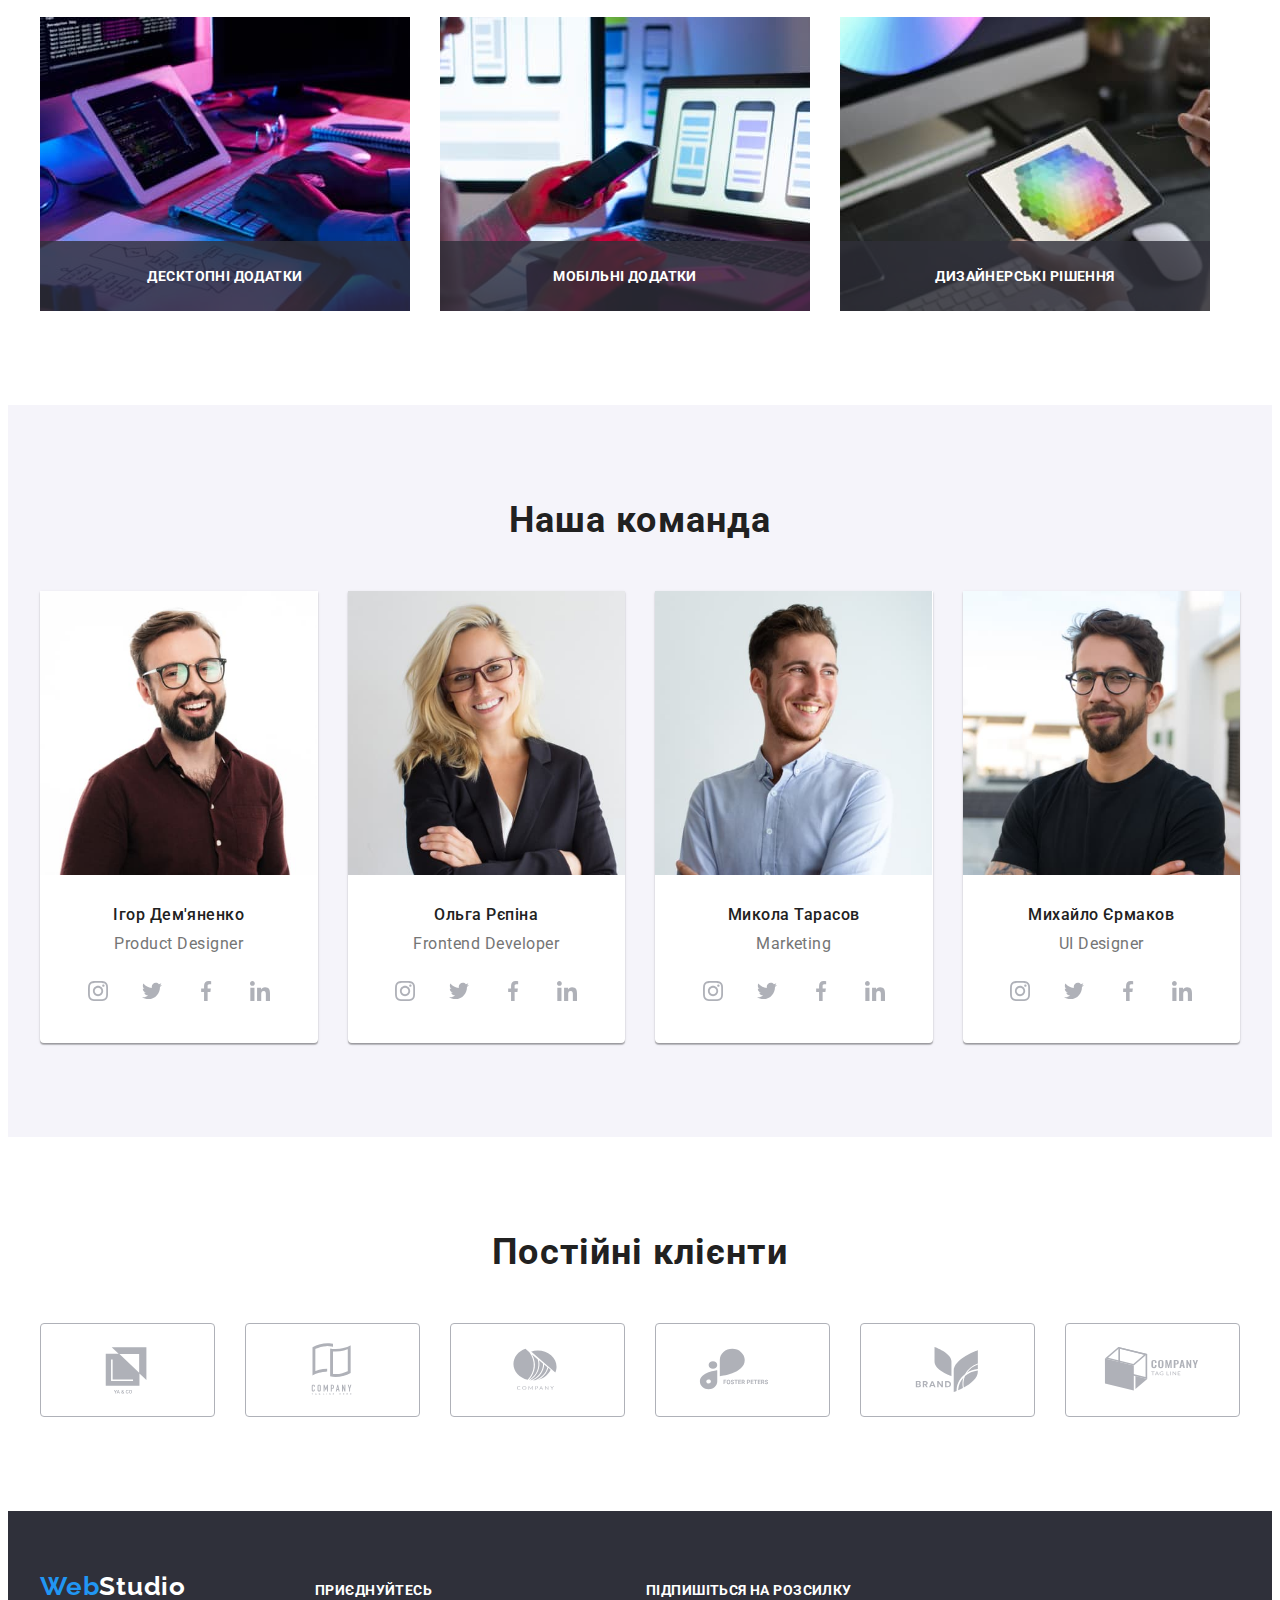
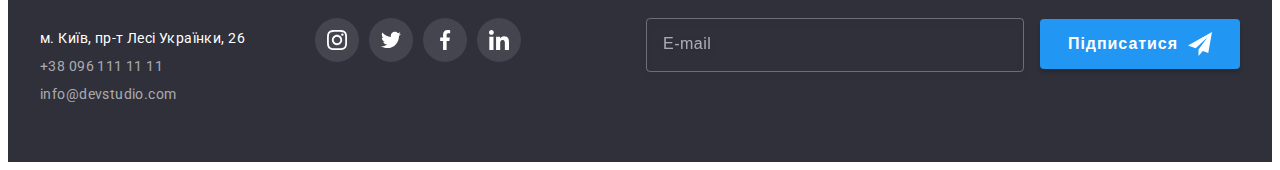
==== commit 68f8a494: "add part 021" ====
--- a/index.html
+++ b/index.html
@@ -195,6 +195,7 @@
             <li class="about__item">
               <div class="about__thumb">
                 <img
+                  srcset="./images/work-illustration-1.jpg 1x, ./images/work-illustration-1@2x.jpg 2x"
                   src="./images/work-illustration-1.jpg"
                   alt="зображення роботи webstudio"
                   width="370"
@@ -205,6 +206,7 @@
             <li class="about__item">
               <div class="about__thumb">
                 <img
+                  srcset="./images/work-illustration-2.jpg 1x, ./images/work-illustration-2@2x.jpg 2x"
                   src="./images/work-illustration-2.jpg"
                   alt="зображення роботи webstudio"
                   width="370"
@@ -215,6 +217,7 @@
             <li class="about__item">
               <div class="about__thumb">
                 <img
+                  srcset="./images/work-illustration-3.jpg 1x, ./images/work-illustration-3@2x.jpg 2x"
                   src="./images/work-illustration-3.jpg"
                   alt="зображення роботи webstudio"
                   width="370"
@@ -231,9 +234,10 @@
           <ul class="devteam__list">
             <li class="devteam__item">
               <img
+                srcset="./images/webstudio-team-1.jpg 1x, ./images/webstudio-team-1@2x.jpg 2x"
                 src="./images/webstudio-team-1.jpg"
                 alt="Ігор Дем'яненко Product Designer"
-                width="270"
+                
                 class="webteam-photo" />
               <div class="webteam-caption">
                 <h3 class="webteam-name title">Ігор Дем'яненко</h3>
@@ -270,9 +274,10 @@
             </li>
             <li class="devteam__item">
               <img
+                srcset="./images/webstudio-team-2.jpg 1x, ./images/webstudio-team-2@2x.jpg 2x"
                 src="./images/webstudio-team-2.jpg"
                 alt="Ольга Рєпіна Frontend Developer"
-                width="270"
+                
                 class="webteam-photo" />
               <div class="webteam-caption">
                 <h3 class="webteam-name title">Ольга Рєпіна</h3>
@@ -309,9 +314,10 @@
             </li>
             <li class="devteam__item">
               <img
+                srcset="./images/webstudio-team-3.jpg 1x, ./images/webstudio-team-3@2x.jpg 2x"
                 src="./images/webstudio-team-3.jpg"
                 alt="Микола Тарасов Marketing"
-                width="270"
+                
                 class="webteam-photo" />
               <div class="webteam-caption">
                 <h3 class="webteam-name title">Микола Тарасов</h3>
@@ -348,9 +354,10 @@
             </li>
             <li class="devteam__item">
               <img
+                srcset="./images/webstudio-team-4.jpg 1x, ./images/webstudio-team-4@2x.jpg 2x"
                 src="./images/webstudio-team-4.jpg"
                 alt="Михайло Єрмаков UI Designer"
-                width="270"
+                
                 class="webteam-photo" />
               <div class="webteam-caption">
                 <h3 class="webteam-name title">Михайло Єрмаков</h3>
--- a/css/main.min.css
+++ b/css/main.min.css
@@ -1 +1 @@
-:root{--bgc-main: #ffffff;--bgc-second: #f5f4fa;--bgc-hero: #2f303a;--text-color-main: #757575;--text-color-second: #212121;--text-color-hero: #ffffff;--accent-color: #2196f3;--hero-hover-color: #188ce8}.hidden-content{position:absolute;width:1px;height:1px;margin:-1px;border:0;padding:0;white-space:nowrap;-webkit-clip-path:inset(100%);clip-path:inset(100%);clip:rect(0 0 0 0);overflow:hidden}body{font-family:"Roboto",sans-serif}.section{padding-top:94px;padding-bottom:94px}.list{margin-top:0;padding-left:0;list-style:none}.title{margin-top:0;color:var(--text-color-second)}.text{margin-top:0;color:var(--text-color-main)}.link{text-decoration:none}.btn{cursor:pointer}.container{padding-left:15px;padding-right:15px;margin-left:auto;margin-right:auto}@media screen and (min-width: 480px){.container{width:480px}}@media screen and (min-width: 768px){.container{width:768px}}@media screen and (min-width: 1200px){.container{width:1200px}}.backdrop{position:fixed;top:0;left:0;width:100%;height:100%;background-color:rgba(0,0,0,.2);opacity:1;-webkit-transition:opacity 250ms cubic-bezier(0.4, 0, 0.2, 1);transition:opacity 250ms cubic-bezier(0.4, 0, 0.2, 1);overflow-y:scroll}.backdrop.is-hidden{visibility:hidden;opacity:0;pointer-events:none}.backdrop.is-hidden .modal{-webkit-transform:translate(-50%, -50%) scale(1.1);transform:translate(-50%, -50%) scale(1.1)}body.modal-open{overflow:hidden}.modal{position:absolute;top:50%;left:50%;width:450px;padding-left:40px;padding-right:40px;padding-top:40px;padding-bottom:40px;border-radius:4px;-webkit-box-shadow:0px 1px 3px rgba(0,0,0,.12),0px 1px 1px rgba(0,0,0,.14),0px 2px 1px rgba(0,0,0,.2);box-shadow:0px 1px 3px rgba(0,0,0,.12),0px 1px 1px rgba(0,0,0,.14),0px 2px 1px rgba(0,0,0,.2);background-color:var(--bgc-main);-webkit-transform:translate(-50%, -50%) scale(1);transform:translate(-50%, -50%) scale(1);-webkit-transition:-webkit-transform 250ms cubic-bezier(0.4, 0, 0.2, 1),-webkit-box-shadow 250ms cubic-bezier(0.4, 0, 0.2, 1);transition:-webkit-transform 250ms cubic-bezier(0.4, 0, 0.2, 1),-webkit-box-shadow 250ms cubic-bezier(0.4, 0, 0.2, 1);transition:transform 250ms cubic-bezier(0.4, 0, 0.2, 1),box-shadow 250ms cubic-bezier(0.4, 0, 0.2, 1);transition:transform 250ms cubic-bezier(0.4, 0, 0.2, 1),box-shadow 250ms cubic-bezier(0.4, 0, 0.2, 1),-webkit-transform 250ms cubic-bezier(0.4, 0, 0.2, 1),-webkit-box-shadow 250ms cubic-bezier(0.4, 0, 0.2, 1)}@media screen and (min-width: 1200px){.modal{width:528px}}.btn-modal-close{position:absolute;top:8px;right:8px;width:30px;height:30px;padding:0;display:-webkit-box;display:-ms-flexbox;display:flex;-webkit-box-pack:center;-ms-flex-pack:center;justify-content:center;-webkit-box-align:center;-ms-flex-align:center;align-items:center;border-radius:50%;border:1px solid rgba(0,0,0,.1);background-color:var(--bgc-main);color:#000;cursor:pointer}.modal-close-icon{fill:currentColor;-webkit-transition:fill 250ms cubic-bezier(0.4, 0, 0.2, 1);transition:fill 250ms cubic-bezier(0.4, 0, 0.2, 1)}.modal-close-icon:hover,.modal-close-icon:focus{fill:var(--accent-color)}.modal-text{margin-top:0;margin-bottom:12px;font-weight:700;font-size:20px;line-height:1.15;text-align:center;letter-spacing:.03em;color:var(--text-color-second)}.modal-form{display:-webkit-box;display:-ms-flexbox;display:flex;-ms-flex-wrap:wrap;flex-wrap:wrap}.form-field{position:relative;display:-webkit-box;display:-ms-flexbox;display:flex;-webkit-box-orient:vertical;-webkit-box-direction:reverse;-ms-flex-direction:column-reverse;flex-direction:column-reverse;-ms-flex-preferred-size:100%;flex-basis:100%;gap:4px}.form-field+.form-field{margin-top:10px}.form-input{height:40px;padding-left:42px;border:1px solid rgba(33,33,33,.2);border-radius:4px;-webkit-transition:outline-color 250ms cubic-bezier(0.4, 0, 0.2, 1);transition:outline-color 250ms cubic-bezier(0.4, 0, 0.2, 1)}.form-input:focus,.modal-comment:focus{outline-color:var(--accent-color)}.form-input:focus~.modal-form-icon{fill:var(--accent-color)}.form-label{font-size:12px;line-height:1.1666666667;letter-spacing:.01em;color:var(--text-color-main)}.modal-form-icon{position:absolute;left:12px;bottom:11px;fill:var(--text-color-second);-webkit-transition:fill 250ms cubic-bezier(0.4, 0, 0.2, 1);transition:fill 250ms cubic-bezier(0.4, 0, 0.2, 1)}.modal-comment{height:120px;padding-top:12px;padding-right:16px;padding-bottom:12px;padding-left:16px;border:1px solid rgba(33,33,33,.2);border-radius:4px;resize:none;-webkit-transition:outline-color 250ms cubic-bezier(0.4, 0, 0.2, 1);transition:outline-color 250ms cubic-bezier(0.4, 0, 0.2, 1)}.modal-comment::-webkit-input-placeholder{font-size:12px;line-height:1.1666666667;letter-spacing:.01em;color:rgba(117,117,117,.5)}.modal-comment::-moz-placeholder{font-size:12px;line-height:1.1666666667;letter-spacing:.01em;color:rgba(117,117,117,.5)}.modal-comment:-ms-input-placeholder{font-size:12px;line-height:1.1666666667;letter-spacing:.01em;color:rgba(117,117,117,.5)}.modal-comment::-ms-input-placeholder{font-size:12px;line-height:1.1666666667;letter-spacing:.01em;color:rgba(117,117,117,.5)}.modal-comment::placeholder{font-size:12px;line-height:1.1666666667;letter-spacing:.01em;color:rgba(117,117,117,.5)}.form-agree{display:-webkit-box;display:-ms-flexbox;display:flex;-webkit-box-pack:center;-ms-flex-pack:center;justify-content:center;-webkit-box-align:center;-ms-flex-align:center;align-items:center;gap:7px;margin:20px auto 30px}.form-agree-checkbox{position:absolute;width:1px;height:1px;margin:-1px;border:0;padding:0;white-space:nowrap;-webkit-clip-path:inset(100%);clip-path:inset(100%);clip:rect(0 0 0 0);overflow:hidden}.form-custom-checkbox{width:16px;height:15px;color:var(--text-color-hero);border:2px solid #212121;border-radius:2px;-webkit-transition:background-color 250ms cubic-bezier(0.4, 0, 0.2, 1),border 0ms cubic-bezier(0.4, 0, 0.2, 1) 250ms;transition:background-color 250ms cubic-bezier(0.4, 0, 0.2, 1),border 0ms cubic-bezier(0.4, 0, 0.2, 1) 250ms}.form-agree-icon{fill:currentColor;opacity:0;-webkit-transition:opacity 250ms cubic-bezier(0.4, 0, 0.2, 1);transition:opacity 250ms cubic-bezier(0.4, 0, 0.2, 1)}.form-agree-checkbox:checked+.form-custom-checkbox{border:none;background-color:var(--accent-color)}.form-agree-checkbox:checked+.form-custom-checkbox>svg{opacity:1}.form-agree-label{font-size:12px;line-height:1.1666666667;letter-spacing:.03em;color:var(--text-color-main)}@media screen and (min-width: 1200px){.form-agree-label{font-size:14px;line-height:1.7142857143}}.form-agree-link{color:var(--accent-color)}.modal-btn-wrapper{-ms-flex-preferred-size:100%;flex-basis:100%;text-align:center}.modal-btn{min-width:200px;height:50px;border:none;background-color:var(--accent-color);-webkit-box-shadow:0px 4px 4px rgba(0,0,0,.15);box-shadow:0px 4px 4px rgba(0,0,0,.15);border-radius:4px;-webkit-transition:background-color 250ms cubic-bezier(0.4, 0, 0.2, 1);transition:background-color 250ms cubic-bezier(0.4, 0, 0.2, 1);font-weight:700;font-size:16px;line-height:1.875;letter-spacing:.06em;color:var(--text-color-hero)}.modal-btn:hover,.modal-btn:focus{background-color:#188ce8}.logo{display:block;font-family:"Raleway";font-size:26px;line-height:1.1923076923;font-weight:700;letter-spacing:.03em;text-decoration:none;color:var(--accent-color)}.logo--dark-end{color:#000}.logo--light-end{color:var(--text-color-hero)}.menu-button{display:-webkit-inline-box;display:-ms-inline-flexbox;display:inline-flex;margin:0;padding:0;border:none;background-color:rgba(0,0,0,0);z-index:5;cursor:pointer}@media screen and (min-width: 768px){.menu-button{display:none}}.menu-switch:hover,.menu-switch:focus{fill:var(--accent-color)}.menu-button .icon-cross{display:none}.menu-button.is-open .icon-cross{display:block}.menu-button.is-open .icon-menu{display:none}.menu-container{background-color:#fff}@media screen and (max-width: 767px){.menu-container{display:none;position:absolute;left:0;width:100%;top:0;height:100vh;position:fixed}.menu-container.is-open{display:block;overflow:hidden}.menu-container.is-open>.menu-wrapper{display:-webkit-box;display:-ms-flexbox;display:flex;-webkit-box-orient:vertical;-webkit-box-direction:normal;-ms-flex-direction:column;flex-direction:column;padding:48px 40px;width:480px;margin-left:auto;margin-right:auto;height:100%}}@media screen and (min-width: 768px){.menu-container{display:-webkit-box;display:-ms-flexbox;display:flex;-webkit-box-pack:justify;-ms-flex-pack:justify;justify-content:space-between;-webkit-box-flex:1;-ms-flex-positive:1;flex-grow:1;height:100%}}@media screen and (min-width: 768px){.menu-wrapper{display:-webkit-box;display:-ms-flexbox;display:flex;-webkit-box-pack:justify;-ms-flex-pack:justify;justify-content:space-between;gap:80px}}@media screen and (min-width: 1200px){.menu-wrapper{gap:300px}}@media screen and (min-width: 768px){.naw-wrapper{display:-webkit-box;display:-ms-flexbox;display:flex;-webkit-box-pack:center;-ms-flex-pack:center;justify-content:center;-webkit-box-align:center;-ms-flex-align:center;align-items:center}}.nav-list{margin-top:0;padding-left:0;list-style:none;margin-bottom:0;display:-webkit-box;display:-ms-flexbox;display:flex;-webkit-box-orient:vertical;-webkit-box-direction:normal;-ms-flex-direction:column;flex-direction:column;gap:32px}@media screen and (min-width: 768px){.nav-list{-webkit-box-orient:horizontal;-webkit-box-direction:normal;-ms-flex-direction:row;flex-direction:row;gap:50px;-webkit-box-align:center;-ms-flex-align:center;align-items:center;font-size:14px;line-height:1.1428571429;font-weight:500;letter-spacing:.02em}}.nav-link{text-decoration:none;font-size:40px;line-height:1.175;font-weight:500;letter-spacing:.02em;color:var(--text-color-second)}.nav-link:hover,.nav-link:focus{color:var(--accent-color)}@media screen and (min-width: 768px){.nav-link{font-size:14px;line-height:1.1428571429;font-weight:500;letter-spacing:.02em;padding-top:32px;padding-bottom:32px}}@media screen and (min-width: 768px){.curent{position:relative;color:var(--accent-color)}.curent::after{content:"";position:absolute;bottom:-1px;left:0;display:block;width:100%;height:4px;background-color:var(--accent-color);border-radius:2px}}.contact-list{margin-top:0;padding-left:0;list-style:none;margin-bottom:0;margin-top:auto;display:-webkit-box;display:-ms-flexbox;display:flex;-webkit-box-orient:vertical;-webkit-box-direction:reverse;-ms-flex-direction:column-reverse;flex-direction:column-reverse}@media screen and (min-width: 768px){.contact-list{-webkit-box-orient:vertical;-webkit-box-direction:normal;-ms-flex-direction:column;flex-direction:column}}@media screen and (min-width: 1200px){.contact-list{-webkit-box-orient:horizontal;-webkit-box-direction:normal;-ms-flex-direction:row;flex-direction:row;gap:40px}}@media screen and (max-width: 767px){.contact-item.c-mail{margin-top:32px;margin-bottom:64px}}.contact-link{text-decoration:none}.contact-link.c-tel{font-size:34px;line-height:1.1764705882;font-weight:500;letter-spacing:.02em;color:var(--accent-color)}@media screen and (min-width: 768px){.contact-link.c-tel{font-size:12px;line-height:1.1666666667;font-weight:500;letter-spacing:.02em;color:var(--text-color-main)}}@media screen and (min-width: 1200px){.contact-link.c-tel{padding-top:32px;padding-bottom:32px}}.contact-link.c-mail{font-size:24px;line-height:1.1666666667;font-weight:500;letter-spacing:.02em;color:var(--text-color-main)}@media screen and (min-width: 768px){.contact-link.c-mail{font-size:12px;line-height:1.1666666667;font-weight:500;letter-spacing:.02em}}@media screen and (min-width: 1200px){.contact-link.c-mail{padding-top:32px;padding-bottom:32px}}.contact-link:hover,.contact-link:focus{color:var(--accent-color)}.contact-icon{fill:currentColor;margin-right:5px}@media screen and (max-width: 767px){.contact-icon{display:none}}.menu-soc-list{display:none}@media screen and (max-width: 767px){.menu-soc-list{display:-webkit-box;display:-ms-flexbox;display:flex;margin-top:0;padding-left:0;list-style:none}}.menu-soc-item:not(:first-child){padding-left:10px}.menu-soc-item:not(:last-child){padding-right:10px;border-right:1px solid rgba(33,33,33,.2)}.menu-soc-link{text-decoration:none;font-size:18px;line-height:1.2222222222;font-weight:500;letter-spacing:.02em;color:var(--accent-color)}.header{position:relative;border-bottom:1px solid #ececec}.header__wrapper{display:-webkit-box;display:-ms-flexbox;display:flex;-webkit-box-align:center;-ms-flex-align:center;align-items:center;-webkit-box-pack:justify;-ms-flex-pack:justify;justify-content:space-between;min-height:80px}@media screen and (min-width: 768px){.header__wrapper{gap:90px}}.hero{padding-top:118px;padding-bottom:118px;max-width:480px;height:400px;margin-left:auto;margin-right:auto;background-color:#c4c4c4;background-image:-webkit-gradient(linear, left top, right top, from(rgba(47, 48, 58, 0.4)), to(rgba(47, 48, 58, 0.4))),url(../images/hero-m.jpg);background-image:linear-gradient(to right, rgba(47, 48, 58, 0.4), rgba(47, 48, 58, 0.4)),url(../images/hero-m.jpg);background-repeat:no-repeat;background-position:center;background-size:480px 400px;text-align:center}@media(min-device-pixel-ratio: 2),(-webkit-min-device-pixel-ratio: 2),(min-resolution: 192dpi),(min-resolution: 2dppx){.hero{background-image:-webkit-gradient(linear, left top, right top, from(rgba(47, 48, 58, 0.4)), to(rgba(47, 48, 58, 0.4))),url(../images/hero-m@2x.jpg);background-image:linear-gradient(to right, rgba(47, 48, 58, 0.4), rgba(47, 48, 58, 0.4)),url(../images/hero-m@2x.jpg)}}@media screen and (min-width: 768px){.hero{max-width:768px;background-size:768px 400px;background-image:-webkit-gradient(linear, left top, right top, from(rgba(47, 48, 58, 0.4)), to(rgba(47, 48, 58, 0.4))),url(../images/hero-t.jpg);background-image:linear-gradient(to right, rgba(47, 48, 58, 0.4), rgba(47, 48, 58, 0.4)),url(../images/hero-t.jpg)}}@media screen and (min-width: 768px)and (min-device-pixel-ratio: 2),screen and (min-width: 768px)and (-webkit-min-device-pixel-ratio: 2),screen and (min-width: 768px)and (min-resolution: 192dpi),screen and (min-width: 768px)and (min-resolution: 2dppx){.hero{background-image:-webkit-gradient(linear, left top, right top, from(rgba(47, 48, 58, 0.4)), to(rgba(47, 48, 58, 0.4))),url(../images/hero-t@2x.jpg);background-image:linear-gradient(to right, rgba(47, 48, 58, 0.4), rgba(47, 48, 58, 0.4)),url(../images/hero-t@2x.jpg)}}@media screen and (min-width: 1200px){.hero{padding-top:200px;padding-bottom:200px;max-width:1600px;height:600px;background-size:1600px 600px;background-image:-webkit-gradient(linear, left top, right top, from(rgba(47, 48, 58, 0.4)), to(rgba(47, 48, 58, 0.4))),url(../images/hero-d.jpg);background-image:linear-gradient(to right, rgba(47, 48, 58, 0.4), rgba(47, 48, 58, 0.4)),url(../images/hero-d.jpg)}}@media screen and (min-width: 1200px)and (min-device-pixel-ratio: 2),screen and (min-width: 1200px)and (-webkit-min-device-pixel-ratio: 2),screen and (min-width: 1200px)and (min-resolution: 192dpi),screen and (min-width: 1200px)and (min-resolution: 2dppx){.hero{background-image:-webkit-gradient(linear, left top, right top, from(rgba(47, 48, 58, 0.4)), to(rgba(47, 48, 58, 0.4))),url(../images/hero-d@2x.jpg);background-image:linear-gradient(to right, rgba(47, 48, 58, 0.4), rgba(47, 48, 58, 0.4)),url(../images/hero-d@2x.jpg)}}.hero__title{font-size:26px;line-height:1.6153846154;font-weight:900;letter-spacing:.06em;margin-top:0;color:var(--text-color-hero);margin-bottom:30px;text-transform:uppercase}@media screen and (min-width: 768px){.hero__title{max-width:360px;margin-left:auto;margin-right:auto}}@media screen and (min-width: 1200px){.hero__title{font-size:44px;line-height:1.3636363636;font-weight:900;letter-spacing:.06em;max-width:696px}}.hero__btn{cursor:pointer;font-size:16px;line-height:1.875;font-weight:700;letter-spacing:.06em;padding:10px 24px;min-width:200px;background-color:var(--accent-color);-webkit-transition:background-color 250ms cubic-bezier(0.4, 0, 0.2, 1);transition:background-color 250ms cubic-bezier(0.4, 0, 0.2, 1);-webkit-box-shadow:0px 4px 4px rgba(0,0,0,.15);box-shadow:0px 4px 4px rgba(0,0,0,.15);border-width:0;border-radius:4px;border-color:rgba(0,0,0,0);color:var(--text-color-hero)}.hero__btn:hover,.hero__btn:focus{background:var(--hero-hover-color)}.benefits{padding-top:60px;padding-bottom:60px}@media screen and (min-width: 1200px){.benefits{padding-top:94px;padding-bottom:94px}}.benefits__list{margin-top:0;padding-left:0;list-style:none;margin-bottom:0;display:-webkit-box;display:-ms-flexbox;display:flex;-ms-flex-wrap:wrap;flex-wrap:wrap;gap:30px}.benefits__item{-ms-flex-preferred-size:100%;flex-basis:100%}@media screen and (min-width: 768px){.benefits__item{-ms-flex-preferred-size:calc((100% - 30px)/2);flex-basis:calc((100% - 30px)/2)}}@media screen and (min-width: 1200px){.benefits__item{-ms-flex-preferred-size:calc((100% - 90px)/4);flex-basis:calc((100% - 90px)/4)}}.benefits__thumb{display:-webkit-box;display:-ms-flexbox;display:flex;-webkit-box-pack:center;-ms-flex-pack:center;justify-content:center;-webkit-box-align:center;-ms-flex-align:center;align-items:center;height:120px;margin-bottom:30px;background-color:var(--bgc-second);border-radius:4px}.benefits__name{font-size:14px;line-height:1.1428571429;letter-spacing:.03em;margin-top:0;color:var(--text-color-second);margin-bottom:10px;text-transform:uppercase}@media screen and (max-width: 767px){.benefits__name{text-align:center}}.benefits__description{font-size:14px;line-height:1.7142857143;letter-spacing:.03em;margin-top:0;color:var(--text-color-main);margin-bottom:0}.about{padding-top:0;padding-bottom:94px}@media screen and (max-width: 1199px){.about{display:none}}.about__title{margin-top:0;color:var(--text-color-second);font-size:36px;line-height:1.1666666667;letter-spacing:.03em;margin-bottom:50px;text-align:center}.about__list{margin-top:0;padding-left:0;list-style:none;margin-bottom:0;display:-webkit-box;display:-ms-flexbox;display:flex;gap:30px}.about__thumb{position:relative}.about__illustration{display:block;max-width:100%;height:auto}.about__label{position:absolute;bottom:0;left:0;width:100%;min-height:70px;margin-bottom:0;margin-top:0;color:var(--text-color-hero);display:-webkit-box;display:-ms-flexbox;display:flex;-webkit-box-pack:center;-ms-flex-pack:center;justify-content:center;-webkit-box-align:center;-ms-flex-align:center;align-items:center;font-size:14px;line-height:1.1428571429;font-weight:700;letter-spacing:.03em;background-color:rgba(47,48,58,.8);text-transform:uppercase}.devteam{padding-top:60px;padding-bottom:60px;text-align:center;background-color:var(--bgc-second)}@media screen and (min-width: 1200px){.devteam{padding-top:94px;padding-bottom:94px}}.devteam__title{font-size:28px;line-height:1.1785714286;letter-spacing:.03em;margin-top:0;color:var(--text-color-second);margin-bottom:50px}@media screen and (min-width: 1200px){.devteam__title{font-size:36px;line-height:1.1666666667;letter-spacing:.03em}}.devteam__list{margin-top:0;padding-left:0;list-style:none;margin-bottom:0;display:-webkit-box;display:-ms-flexbox;display:flex;-ms-flex-wrap:wrap;flex-wrap:wrap;gap:30px}.devteam__item{-ms-flex-preferred-size:100%;flex-basis:100%;background-color:var(--bgc-main);-webkit-box-shadow:0px 1px 3px rgba(0,0,0,.12),0px 1px 1px rgba(0,0,0,.14),0px 2px 1px rgba(0,0,0,.2);box-shadow:0px 1px 3px rgba(0,0,0,.12),0px 1px 1px rgba(0,0,0,.14),0px 2px 1px rgba(0,0,0,.2);border-bottom-left-radius:4px;border-bottom-right-radius:4px}@media screen and (min-width: 768px){.devteam__item{-ms-flex-preferred-size:calc((100% - 30px)/2);flex-basis:calc((100% - 30px)/2)}}@media screen and (min-width: 1200px){.devteam__item{-ms-flex-preferred-size:calc((100% - 90px)/4);flex-basis:calc((100% - 90px)/4)}}.webteam-photo{display:block;max-width:100%;height:auto}.webteam-caption{padding-top:30px;padding-bottom:30px}.webteam-name{margin-bottom:10px;font-weight:500;font-size:16px;line-height:1.1875;letter-spacing:.03em}.webteam-position{margin-bottom:16px;font-size:16px;line-height:1.1875;letter-spacing:.03em}.webteam-social-list{margin-bottom:0;display:-webkit-box;display:-ms-flexbox;display:flex;-webkit-box-pack:center;-ms-flex-pack:center;justify-content:center}.webteam-social-list>li+li{margin-left:10px}.webteam-social-link{display:-webkit-box;display:-ms-flexbox;display:flex;-webkit-box-pack:center;-ms-flex-pack:center;justify-content:center;-webkit-box-align:center;-ms-flex-align:center;align-items:center;width:44px;height:44px;border-radius:50%;color:#afb1b8;-webkit-transition:color 250ms cubic-bezier(0.4, 0, 0.2, 1),background-color 250ms cubic-bezier(0.4, 0, 0.2, 1);transition:color 250ms cubic-bezier(0.4, 0, 0.2, 1),background-color 250ms cubic-bezier(0.4, 0, 0.2, 1)}.webteam-social-link:hover,.webteam-social-link:focus{background-color:var(--accent-color);color:var(--text-color-hero)}.webteam-social-icon{fill:currentColor}.clients{padding-top:60px;padding-bottom:60px}@media screen and (min-width: 1200px){.clients{padding-top:94px;padding-bottom:94px}}.clients__title{font-size:28px;line-height:1.1785714286;letter-spacing:.03em;margin-top:0;color:var(--text-color-second);margin-bottom:50px;text-align:center}@media screen and (min-width: 1200px){.clients__title{font-size:36px;line-height:1.1666666667;letter-spacing:.03em}}.clients__list{margin-top:0;padding-left:0;list-style:none;margin-bottom:0;display:-webkit-box;display:-ms-flexbox;display:flex;-ms-flex-wrap:wrap;flex-wrap:wrap;gap:30px}.clients__item{-ms-flex-preferred-size:calc((100% - 30px)/2);flex-basis:calc((100% - 30px)/2)}@media screen and (min-width: 768px){.clients__item{-ms-flex-preferred-size:calc((100% - 60px)/3);flex-basis:calc((100% - 60px)/3)}}@media screen and (min-width: 1200px){.clients__item{-ms-flex-preferred-size:calc((100% - 150px)/6);flex-basis:calc((100% - 150px)/6)}}.clients__link{display:-webkit-box;display:-ms-flexbox;display:flex;-webkit-box-pack:center;-ms-flex-pack:center;justify-content:center;-webkit-box-align:center;-ms-flex-align:center;align-items:center;height:92px;border:1px solid #afb1b8;color:#afb1b8;border-radius:4px;-webkit-transition:color 250ms cubic-bezier(0.4, 0, 0.2, 1),border-color 250ms cubic-bezier(0.4, 0, 0.2, 1);transition:color 250ms cubic-bezier(0.4, 0, 0.2, 1),border-color 250ms cubic-bezier(0.4, 0, 0.2, 1)}.clients__link:hover,.clients__link:focus{color:var(--accent-color);border-color:var(--accent-color)}.clients__icon{fill:currentColor}.footer{padding-top:60px;padding-bottom:60px;background-color:var(--bgc-hero);text-align:center}@media screen and (min-width: 1200px){.footer{text-align:left}}@media screen and (min-width: 768px){.footer__wrapper{display:-webkit-box;display:-ms-flexbox;display:flex;-ms-flex-wrap:wrap;flex-wrap:wrap;-webkit-box-align:baseline;-ms-flex-align:baseline;align-items:baseline}}@media screen and (min-width: 768px)and (max-width: 1199px){.footer__wrapper{row-gap:60px;-webkit-column-gap:165px;-moz-column-gap:165px;column-gap:165px;-webkit-box-pack:center;-ms-flex-pack:center;justify-content:center}}.address__wrapper{margin-bottom:60px}@media screen and (min-width: 768px){.address__wrapper{margin-bottom:0}}@media screen and (min-width: 1200px){.address__wrapper{margin-right:70px}}.address{font-style:normal}.address__list{margin-top:0;padding-left:0;list-style:none;font-size:14px;line-height:1.1428571429;letter-spacing:.03em;margin-bottom:0;margin-top:28px}.address__item:not(:last-child){margin-bottom:12px}.address__link{text-decoration:none;color:rgba(255,255,255,.6);-webkit-transition:color 250ms cubic-bezier(0.4, 0, 0.2, 1);transition:color 250ms cubic-bezier(0.4, 0, 0.2, 1)}.address__link:hover,.address__link:focus{color:var(--accent-color)}.address__link--lighter{color:var(--text-color-hero)}.our-social{margin-bottom:60px}@media screen and (min-width: 768px){.our-social{margin-bottom:0}}.our-social__invitation{margin-top:0;margin-bottom:20px;font-size:14px;line-height:1.1428571429;font-weight:700;letter-spacing:.03em;text-transform:uppercase;color:var(--text-color-hero)}.our-social__list{margin-top:0;padding-left:0;list-style:none;margin-bottom:0;display:-webkit-box;display:-ms-flexbox;display:flex;-webkit-box-pack:center;-ms-flex-pack:center;justify-content:center}.our-social__item:not(:last-child){margin-right:10px}.our-social__link{display:-webkit-box;display:-ms-flexbox;display:flex;-webkit-box-pack:center;-ms-flex-pack:center;justify-content:center;-webkit-box-align:center;-ms-flex-align:center;align-items:center;width:44px;height:44px;border-radius:50%;color:var(--text-color-hero);background-color:rgba(255,255,255,.1);-webkit-transition:background-color 250ms cubic-bezier(0.4, 0, 0.2, 1);transition:background-color 250ms cubic-bezier(0.4, 0, 0.2, 1)}.our-social__link:hover,.our-social__link:focus{background-color:var(--accent-color)}.our-social__icon{fill:currentColor}@media screen and (min-width: 768px){.subscription{min-width:450px}}@media screen and (min-width: 1200px){.subscription{margin-left:auto}}.subscription__invitation{margin-top:0;margin-bottom:20px;font-size:14px;line-height:1.1428571429;font-weight:700;letter-spacing:.03em;text-transform:uppercase;color:var(--text-color-hero)}.subscription__form{max-width:450px;margin-left:auto;margin-right:auto}@media screen and (min-width: 1200px){.subscription__form{min-width:570px;max-width:none}}.subscription__input{width:100%;height:50px;padding-left:16px;border:1px solid rgba(255,255,255,.3);-webkit-filter:drop-shadow(0px 4px 4px rgba(0, 0, 0, 0.15));filter:drop-shadow(0px 4px 4px rgba(0, 0, 0, 0.15));border-radius:4px;background-color:rgba(0,0,0,0);color:var(--text-color-hero)}@media screen and (min-width: 1200px){.subscription__input{width:358px;margin-right:12px}}.subscription__input::-webkit-input-placeholder{font-size:16px;line-height:1.25;color:rgba(255,255,255,.6);letter-spacing:.03em}.subscription__input::-moz-placeholder{font-size:16px;line-height:1.25;color:rgba(255,255,255,.6);letter-spacing:.03em}.subscription__input:-ms-input-placeholder{font-size:16px;line-height:1.25;color:rgba(255,255,255,.6);letter-spacing:.03em}.subscription__input::-ms-input-placeholder{font-size:16px;line-height:1.25;color:rgba(255,255,255,.6);letter-spacing:.03em}.subscription__input::placeholder{font-size:16px;line-height:1.25;color:rgba(255,255,255,.6);letter-spacing:.03em}.subscription__button{display:-webkit-inline-box;display:-ms-inline-flexbox;display:inline-flex;-webkit-box-pack:center;-ms-flex-pack:center;justify-content:center;-webkit-box-align:center;-ms-flex-align:center;align-items:center;gap:10px;padding:0;min-width:200px;height:50px;background:var(--accent-color);-webkit-box-shadow:0px 4px 4px rgba(0,0,0,.15);box-shadow:0px 4px 4px rgba(0,0,0,.15);border-radius:4px;border:none;color:var(--text-color-hero);cursor:pointer}@media screen and (max-width: 1199px){.subscription__button{margin-left:auto;margin-right:auto;margin-top:20px}}.subscription__label{font-size:16px;line-height:1.875;font-weight:700;letter-spacing:.06em}.subscription__icon{fill:currentColor}/*# sourceMappingURL=main.min.css.map */+:root{--bgc-main: #ffffff;--bgc-second: #f5f4fa;--bgc-hero: #2f303a;--text-color-main: #757575;--text-color-second: #212121;--text-color-hero: #ffffff;--accent-color: #2196f3;--hero-hover-color: #188ce8}.hidden-content{position:absolute;width:1px;height:1px;margin:-1px;border:0;padding:0;white-space:nowrap;-webkit-clip-path:inset(100%);clip-path:inset(100%);clip:rect(0 0 0 0);overflow:hidden}body{font-family:"Roboto",sans-serif}img{display:block;max-width:100%;height:auto}.section{padding-top:94px;padding-bottom:94px}.list{margin-top:0;padding-left:0;list-style:none}.title{margin-top:0;color:var(--text-color-second)}.text{margin-top:0;color:var(--text-color-main)}.link{text-decoration:none}.btn{cursor:pointer}.container{padding-left:15px;padding-right:15px;margin-left:auto;margin-right:auto}@media screen and (min-width: 480px){.container{width:480px}}@media screen and (min-width: 768px){.container{width:768px}}@media screen and (min-width: 1200px){.container{width:1200px}}.backdrop{position:fixed;top:0;left:0;width:100%;height:100%;background-color:rgba(0,0,0,.2);opacity:1;-webkit-transition:opacity 250ms cubic-bezier(0.4, 0, 0.2, 1);transition:opacity 250ms cubic-bezier(0.4, 0, 0.2, 1);overflow-y:scroll}.backdrop.is-hidden{visibility:hidden;opacity:0;pointer-events:none}.backdrop.is-hidden .modal{-webkit-transform:translate(-50%, -50%) scale(1.1);transform:translate(-50%, -50%) scale(1.1)}body.modal-open{overflow:hidden}.modal{position:absolute;top:50%;left:50%;width:450px;padding-left:40px;padding-right:40px;padding-top:40px;padding-bottom:40px;border-radius:4px;-webkit-box-shadow:0px 1px 3px rgba(0,0,0,.12),0px 1px 1px rgba(0,0,0,.14),0px 2px 1px rgba(0,0,0,.2);box-shadow:0px 1px 3px rgba(0,0,0,.12),0px 1px 1px rgba(0,0,0,.14),0px 2px 1px rgba(0,0,0,.2);background-color:var(--bgc-main);-webkit-transform:translate(-50%, -50%) scale(1);transform:translate(-50%, -50%) scale(1);-webkit-transition:-webkit-transform 250ms cubic-bezier(0.4, 0, 0.2, 1),-webkit-box-shadow 250ms cubic-bezier(0.4, 0, 0.2, 1);transition:-webkit-transform 250ms cubic-bezier(0.4, 0, 0.2, 1),-webkit-box-shadow 250ms cubic-bezier(0.4, 0, 0.2, 1);transition:transform 250ms cubic-bezier(0.4, 0, 0.2, 1),box-shadow 250ms cubic-bezier(0.4, 0, 0.2, 1);transition:transform 250ms cubic-bezier(0.4, 0, 0.2, 1),box-shadow 250ms cubic-bezier(0.4, 0, 0.2, 1),-webkit-transform 250ms cubic-bezier(0.4, 0, 0.2, 1),-webkit-box-shadow 250ms cubic-bezier(0.4, 0, 0.2, 1)}@media screen and (min-width: 1200px){.modal{width:528px}}.btn-modal-close{position:absolute;top:8px;right:8px;width:30px;height:30px;padding:0;display:-webkit-box;display:-ms-flexbox;display:flex;-webkit-box-pack:center;-ms-flex-pack:center;justify-content:center;-webkit-box-align:center;-ms-flex-align:center;align-items:center;border-radius:50%;border:1px solid rgba(0,0,0,.1);background-color:var(--bgc-main);color:#000;cursor:pointer}.modal-close-icon{fill:currentColor;-webkit-transition:fill 250ms cubic-bezier(0.4, 0, 0.2, 1);transition:fill 250ms cubic-bezier(0.4, 0, 0.2, 1)}.modal-close-icon:hover,.modal-close-icon:focus{fill:var(--accent-color)}.modal-text{margin-top:0;margin-bottom:12px;font-weight:700;font-size:20px;line-height:1.15;text-align:center;letter-spacing:.03em;color:var(--text-color-second)}.modal-form{display:-webkit-box;display:-ms-flexbox;display:flex;-ms-flex-wrap:wrap;flex-wrap:wrap}.form-field{position:relative;display:-webkit-box;display:-ms-flexbox;display:flex;-webkit-box-orient:vertical;-webkit-box-direction:reverse;-ms-flex-direction:column-reverse;flex-direction:column-reverse;-ms-flex-preferred-size:100%;flex-basis:100%;gap:4px}.form-field+.form-field{margin-top:10px}.form-input{height:40px;padding-left:42px;border:1px solid rgba(33,33,33,.2);border-radius:4px;-webkit-transition:outline-color 250ms cubic-bezier(0.4, 0, 0.2, 1);transition:outline-color 250ms cubic-bezier(0.4, 0, 0.2, 1)}.form-input:focus,.modal-comment:focus{outline-color:var(--accent-color)}.form-input:focus~.modal-form-icon{fill:var(--accent-color)}.form-label{font-size:12px;line-height:1.1666666667;letter-spacing:.01em;color:var(--text-color-main)}.modal-form-icon{position:absolute;left:12px;bottom:11px;fill:var(--text-color-second);-webkit-transition:fill 250ms cubic-bezier(0.4, 0, 0.2, 1);transition:fill 250ms cubic-bezier(0.4, 0, 0.2, 1)}.modal-comment{height:120px;padding-top:12px;padding-right:16px;padding-bottom:12px;padding-left:16px;border:1px solid rgba(33,33,33,.2);border-radius:4px;resize:none;-webkit-transition:outline-color 250ms cubic-bezier(0.4, 0, 0.2, 1);transition:outline-color 250ms cubic-bezier(0.4, 0, 0.2, 1)}.modal-comment::-webkit-input-placeholder{font-size:12px;line-height:1.1666666667;letter-spacing:.01em;color:rgba(117,117,117,.5)}.modal-comment::-moz-placeholder{font-size:12px;line-height:1.1666666667;letter-spacing:.01em;color:rgba(117,117,117,.5)}.modal-comment:-ms-input-placeholder{font-size:12px;line-height:1.1666666667;letter-spacing:.01em;color:rgba(117,117,117,.5)}.modal-comment::-ms-input-placeholder{font-size:12px;line-height:1.1666666667;letter-spacing:.01em;color:rgba(117,117,117,.5)}.modal-comment::placeholder{font-size:12px;line-height:1.1666666667;letter-spacing:.01em;color:rgba(117,117,117,.5)}.form-agree{display:-webkit-box;display:-ms-flexbox;display:flex;-webkit-box-pack:center;-ms-flex-pack:center;justify-content:center;-webkit-box-align:center;-ms-flex-align:center;align-items:center;gap:7px;margin:20px auto 30px}.form-agree-checkbox{position:absolute;width:1px;height:1px;margin:-1px;border:0;padding:0;white-space:nowrap;-webkit-clip-path:inset(100%);clip-path:inset(100%);clip:rect(0 0 0 0);overflow:hidden}.form-custom-checkbox{width:16px;height:15px;color:var(--text-color-hero);border:2px solid #212121;border-radius:2px;-webkit-transition:background-color 250ms cubic-bezier(0.4, 0, 0.2, 1),border 0ms cubic-bezier(0.4, 0, 0.2, 1) 250ms;transition:background-color 250ms cubic-bezier(0.4, 0, 0.2, 1),border 0ms cubic-bezier(0.4, 0, 0.2, 1) 250ms}.form-agree-icon{fill:currentColor;opacity:0;-webkit-transition:opacity 250ms cubic-bezier(0.4, 0, 0.2, 1);transition:opacity 250ms cubic-bezier(0.4, 0, 0.2, 1)}.form-agree-checkbox:checked+.form-custom-checkbox{border:none;background-color:var(--accent-color)}.form-agree-checkbox:checked+.form-custom-checkbox>svg{opacity:1}.form-agree-label{font-size:12px;line-height:1.1666666667;letter-spacing:.03em;color:var(--text-color-main)}@media screen and (min-width: 1200px){.form-agree-label{font-size:14px;line-height:1.7142857143}}.form-agree-link{color:var(--accent-color)}.modal-btn-wrapper{-ms-flex-preferred-size:100%;flex-basis:100%;text-align:center}.modal-btn{min-width:200px;height:50px;border:none;background-color:var(--accent-color);-webkit-box-shadow:0px 4px 4px rgba(0,0,0,.15);box-shadow:0px 4px 4px rgba(0,0,0,.15);border-radius:4px;-webkit-transition:background-color 250ms cubic-bezier(0.4, 0, 0.2, 1);transition:background-color 250ms cubic-bezier(0.4, 0, 0.2, 1);font-weight:700;font-size:16px;line-height:1.875;letter-spacing:.06em;color:var(--text-color-hero)}.modal-btn:hover,.modal-btn:focus{background-color:#188ce8}.logo{display:block;font-family:"Raleway";font-size:26px;line-height:1.1923076923;font-weight:700;letter-spacing:.03em;text-decoration:none;color:var(--accent-color)}.logo--dark-end{color:#000}.logo--light-end{color:var(--text-color-hero)}.menu-button{display:-webkit-inline-box;display:-ms-inline-flexbox;display:inline-flex;margin:0;padding:0;border:none;background-color:rgba(0,0,0,0);z-index:5;cursor:pointer}@media screen and (min-width: 768px){.menu-button{display:none}}.menu-switch:hover,.menu-switch:focus{fill:var(--accent-color)}.menu-button .icon-cross{display:none}.menu-button.is-open .icon-cross{display:block}.menu-button.is-open .icon-menu{display:none}.menu-container{background-color:#fff;overflow-y:scroll}@media screen and (max-width: 767px){.menu-container{display:none;position:absolute;left:0;width:100%;top:0;height:100vh;position:fixed}.menu-container.is-open{display:block}.menu-container.is-open>.menu-wrapper{display:-webkit-box;display:-ms-flexbox;display:flex;-webkit-box-orient:vertical;-webkit-box-direction:normal;-ms-flex-direction:column;flex-direction:column;padding:48px 40px;width:480px;margin-left:auto;margin-right:auto;height:100%}}@media screen and (min-width: 768px){.menu-container{display:-webkit-box;display:-ms-flexbox;display:flex;-webkit-box-pack:justify;-ms-flex-pack:justify;justify-content:space-between;-webkit-box-flex:1;-ms-flex-positive:1;flex-grow:1;height:100%}}@media screen and (min-width: 768px){.menu-wrapper{display:-webkit-box;display:-ms-flexbox;display:flex;-webkit-box-pack:justify;-ms-flex-pack:justify;justify-content:space-between;gap:80px}}@media screen and (min-width: 1200px){.menu-wrapper{gap:300px}}@media screen and (min-width: 768px){.naw-wrapper{display:-webkit-box;display:-ms-flexbox;display:flex;-webkit-box-pack:center;-ms-flex-pack:center;justify-content:center;-webkit-box-align:center;-ms-flex-align:center;align-items:center}}.nav-list{margin-top:0;padding-left:0;list-style:none;margin-bottom:0;display:-webkit-box;display:-ms-flexbox;display:flex;-webkit-box-orient:vertical;-webkit-box-direction:normal;-ms-flex-direction:column;flex-direction:column;gap:32px}@media screen and (min-width: 768px){.nav-list{-webkit-box-orient:horizontal;-webkit-box-direction:normal;-ms-flex-direction:row;flex-direction:row;gap:50px;-webkit-box-align:center;-ms-flex-align:center;align-items:center;font-size:14px;line-height:1.1428571429;font-weight:500;letter-spacing:.02em}}.nav-link{text-decoration:none;font-size:40px;line-height:1.175;font-weight:500;letter-spacing:.02em;color:var(--text-color-second)}.nav-link:hover,.nav-link:focus{color:var(--accent-color)}@media screen and (min-width: 768px){.nav-link{font-size:14px;line-height:1.1428571429;font-weight:500;letter-spacing:.02em;padding-top:32px;padding-bottom:32px}}@media screen and (min-width: 768px){.curent{position:relative;color:var(--accent-color)}.curent::after{content:"";position:absolute;bottom:-1px;left:0;display:block;width:100%;height:4px;background-color:var(--accent-color);border-radius:2px}}.contact-list{margin-top:0;padding-left:0;list-style:none;margin-bottom:0;margin-top:auto;display:-webkit-box;display:-ms-flexbox;display:flex;-webkit-box-orient:vertical;-webkit-box-direction:reverse;-ms-flex-direction:column-reverse;flex-direction:column-reverse}@media screen and (min-width: 768px){.contact-list{-webkit-box-orient:vertical;-webkit-box-direction:normal;-ms-flex-direction:column;flex-direction:column}}@media screen and (min-width: 1200px){.contact-list{-webkit-box-orient:horizontal;-webkit-box-direction:normal;-ms-flex-direction:row;flex-direction:row;gap:40px}}@media screen and (max-width: 767px){.contact-item.c-mail{margin-top:32px;margin-bottom:64px}}.contact-link{text-decoration:none}.contact-link.c-tel{font-size:34px;line-height:1.1764705882;font-weight:500;letter-spacing:.02em;color:var(--accent-color)}@media screen and (min-width: 768px){.contact-link.c-tel{font-size:12px;line-height:1.1666666667;font-weight:500;letter-spacing:.02em;color:var(--text-color-main)}}@media screen and (min-width: 1200px){.contact-link.c-tel{padding-top:32px;padding-bottom:32px}}.contact-link.c-mail{font-size:24px;line-height:1.1666666667;font-weight:500;letter-spacing:.02em;color:var(--text-color-main)}@media screen and (min-width: 768px){.contact-link.c-mail{font-size:12px;line-height:1.1666666667;font-weight:500;letter-spacing:.02em}}@media screen and (min-width: 1200px){.contact-link.c-mail{padding-top:32px;padding-bottom:32px}}.contact-link:hover,.contact-link:focus{color:var(--accent-color)}.contact-icon{fill:currentColor;margin-right:5px}@media screen and (max-width: 767px){.contact-icon{display:none}}.menu-soc-list{display:none}@media screen and (max-width: 767px){.menu-soc-list{display:-webkit-box;display:-ms-flexbox;display:flex;margin-top:0;padding-left:0;list-style:none}}.menu-soc-item:not(:first-child){padding-left:10px}.menu-soc-item:not(:last-child){padding-right:10px;border-right:1px solid rgba(33,33,33,.2)}.menu-soc-link{text-decoration:none;font-size:18px;line-height:1.2222222222;font-weight:500;letter-spacing:.02em;color:var(--accent-color)}.header{position:relative;border-bottom:1px solid #ececec}.header__wrapper{display:-webkit-box;display:-ms-flexbox;display:flex;-webkit-box-align:center;-ms-flex-align:center;align-items:center;-webkit-box-pack:justify;-ms-flex-pack:justify;justify-content:space-between;min-height:80px}@media screen and (min-width: 768px){.header__wrapper{gap:90px}}.hero{padding-top:118px;padding-bottom:118px;max-width:480px;height:400px;margin-left:auto;margin-right:auto;background-color:#c4c4c4;background-image:-webkit-gradient(linear, left top, right top, from(rgba(47, 48, 58, 0.4)), to(rgba(47, 48, 58, 0.4))),url(../images/hero-m.jpg);background-image:linear-gradient(to right, rgba(47, 48, 58, 0.4), rgba(47, 48, 58, 0.4)),url(../images/hero-m.jpg);background-repeat:no-repeat;background-position:center;background-size:480px 400px;text-align:center}@media(min-device-pixel-ratio: 2),(-webkit-min-device-pixel-ratio: 2),(min-resolution: 192dpi),(min-resolution: 2dppx){.hero{background-image:-webkit-gradient(linear, left top, right top, from(rgba(47, 48, 58, 0.4)), to(rgba(47, 48, 58, 0.4))),url(../images/hero-m@2x.jpg);background-image:linear-gradient(to right, rgba(47, 48, 58, 0.4), rgba(47, 48, 58, 0.4)),url(../images/hero-m@2x.jpg)}}@media screen and (min-width: 768px){.hero{max-width:768px;background-size:768px 400px;background-image:-webkit-gradient(linear, left top, right top, from(rgba(47, 48, 58, 0.4)), to(rgba(47, 48, 58, 0.4))),url(../images/hero-t.jpg);background-image:linear-gradient(to right, rgba(47, 48, 58, 0.4), rgba(47, 48, 58, 0.4)),url(../images/hero-t.jpg)}}@media screen and (min-width: 768px)and (min-device-pixel-ratio: 2),screen and (min-width: 768px)and (-webkit-min-device-pixel-ratio: 2),screen and (min-width: 768px)and (min-resolution: 192dpi),screen and (min-width: 768px)and (min-resolution: 2dppx){.hero{background-image:-webkit-gradient(linear, left top, right top, from(rgba(47, 48, 58, 0.4)), to(rgba(47, 48, 58, 0.4))),url(../images/hero-t@2x.jpg);background-image:linear-gradient(to right, rgba(47, 48, 58, 0.4), rgba(47, 48, 58, 0.4)),url(../images/hero-t@2x.jpg)}}@media screen and (min-width: 1200px){.hero{padding-top:200px;padding-bottom:200px;max-width:1600px;height:600px;background-size:1600px 600px;background-image:-webkit-gradient(linear, left top, right top, from(rgba(47, 48, 58, 0.4)), to(rgba(47, 48, 58, 0.4))),url(../images/hero-d.jpg);background-image:linear-gradient(to right, rgba(47, 48, 58, 0.4), rgba(47, 48, 58, 0.4)),url(../images/hero-d.jpg)}}@media screen and (min-width: 1200px)and (min-device-pixel-ratio: 2),screen and (min-width: 1200px)and (-webkit-min-device-pixel-ratio: 2),screen and (min-width: 1200px)and (min-resolution: 192dpi),screen and (min-width: 1200px)and (min-resolution: 2dppx){.hero{background-image:-webkit-gradient(linear, left top, right top, from(rgba(47, 48, 58, 0.4)), to(rgba(47, 48, 58, 0.4))),url(../images/hero-d@2x.jpg);background-image:linear-gradient(to right, rgba(47, 48, 58, 0.4), rgba(47, 48, 58, 0.4)),url(../images/hero-d@2x.jpg)}}.hero__title{font-size:26px;line-height:1.6153846154;font-weight:900;letter-spacing:.06em;margin-top:0;color:var(--text-color-hero);margin-bottom:30px;text-transform:uppercase}@media screen and (min-width: 768px){.hero__title{max-width:360px;margin-left:auto;margin-right:auto}}@media screen and (min-width: 1200px){.hero__title{font-size:44px;line-height:1.3636363636;font-weight:900;letter-spacing:.06em;max-width:696px}}.hero__btn{cursor:pointer;font-size:16px;line-height:1.875;font-weight:700;letter-spacing:.06em;padding:10px 24px;min-width:200px;background-color:var(--accent-color);-webkit-transition:background-color 250ms cubic-bezier(0.4, 0, 0.2, 1);transition:background-color 250ms cubic-bezier(0.4, 0, 0.2, 1);-webkit-box-shadow:0px 4px 4px rgba(0,0,0,.15);box-shadow:0px 4px 4px rgba(0,0,0,.15);border-width:0;border-radius:4px;border-color:rgba(0,0,0,0);color:var(--text-color-hero)}.hero__btn:hover,.hero__btn:focus{background:var(--hero-hover-color)}.benefits{padding-top:60px;padding-bottom:60px}@media screen and (min-width: 1200px){.benefits{padding-top:94px;padding-bottom:94px}}.benefits__list{margin-top:0;padding-left:0;list-style:none;margin-bottom:0;display:-webkit-box;display:-ms-flexbox;display:flex;-ms-flex-wrap:wrap;flex-wrap:wrap;gap:30px}.benefits__item{-ms-flex-preferred-size:100%;flex-basis:100%}@media screen and (min-width: 768px){.benefits__item{-ms-flex-preferred-size:calc((100% - 30px)/2);flex-basis:calc((100% - 30px)/2)}}@media screen and (min-width: 1200px){.benefits__item{-ms-flex-preferred-size:calc((100% - 90px)/4);flex-basis:calc((100% - 90px)/4)}}.benefits__thumb{display:-webkit-box;display:-ms-flexbox;display:flex;-webkit-box-pack:center;-ms-flex-pack:center;justify-content:center;-webkit-box-align:center;-ms-flex-align:center;align-items:center;height:120px;margin-bottom:30px;background-color:var(--bgc-second);border-radius:4px}.benefits__name{font-size:14px;line-height:1.1428571429;letter-spacing:.03em;margin-top:0;color:var(--text-color-second);margin-bottom:10px;text-transform:uppercase}@media screen and (max-width: 767px){.benefits__name{text-align:center}}.benefits__description{font-size:14px;line-height:1.7142857143;letter-spacing:.03em;margin-top:0;color:var(--text-color-main);margin-bottom:0}.about{padding-top:0;padding-bottom:94px}@media screen and (max-width: 1199px){.about{display:none}}.about__title{margin-top:0;color:var(--text-color-second);font-size:36px;line-height:1.1666666667;letter-spacing:.03em;margin-bottom:50px;text-align:center}.about__list{margin-top:0;padding-left:0;list-style:none;margin-bottom:0;display:-webkit-box;display:-ms-flexbox;display:flex;gap:30px}.about__thumb{position:relative}.about__illustration{display:block;max-width:100%;height:auto}.about__label{position:absolute;bottom:0;left:0;width:100%;min-height:70px;margin-bottom:0;margin-top:0;color:var(--text-color-hero);display:-webkit-box;display:-ms-flexbox;display:flex;-webkit-box-pack:center;-ms-flex-pack:center;justify-content:center;-webkit-box-align:center;-ms-flex-align:center;align-items:center;font-size:14px;line-height:1.1428571429;font-weight:700;letter-spacing:.03em;background-color:rgba(47,48,58,.8);text-transform:uppercase}.devteam{padding-top:60px;padding-bottom:60px;text-align:center;background-color:var(--bgc-second)}@media screen and (min-width: 1200px){.devteam{padding-top:94px;padding-bottom:94px}}.devteam__title{font-size:28px;line-height:1.1785714286;letter-spacing:.03em;margin-top:0;color:var(--text-color-second);margin-bottom:50px}@media screen and (min-width: 1200px){.devteam__title{font-size:36px;line-height:1.1666666667;letter-spacing:.03em}}.devteam__list{margin-top:0;padding-left:0;list-style:none;margin-bottom:0;display:-webkit-box;display:-ms-flexbox;display:flex;-ms-flex-wrap:wrap;flex-wrap:wrap;gap:30px}.devteam__item{-ms-flex-preferred-size:100%;flex-basis:100%;background-color:var(--bgc-main);-webkit-box-shadow:0px 1px 3px rgba(0,0,0,.12),0px 1px 1px rgba(0,0,0,.14),0px 2px 1px rgba(0,0,0,.2);box-shadow:0px 1px 3px rgba(0,0,0,.12),0px 1px 1px rgba(0,0,0,.14),0px 2px 1px rgba(0,0,0,.2);border-bottom-left-radius:4px;border-bottom-right-radius:4px}@media screen and (min-width: 768px){.devteam__item{-ms-flex-preferred-size:calc((100% - 30px)/2);flex-basis:calc((100% - 30px)/2)}}@media screen and (min-width: 1200px){.devteam__item{-ms-flex-preferred-size:calc((100% - 90px)/4);flex-basis:calc((100% - 90px)/4)}}.webteam-photo{display:block;max-width:100%;height:auto}.webteam-caption{padding-top:30px;padding-bottom:30px}.webteam-name{margin-bottom:10px;font-weight:500;font-size:16px;line-height:1.1875;letter-spacing:.03em}.webteam-position{margin-bottom:16px;font-size:16px;line-height:1.1875;letter-spacing:.03em}.webteam-social-list{margin-bottom:0;display:-webkit-box;display:-ms-flexbox;display:flex;-webkit-box-pack:center;-ms-flex-pack:center;justify-content:center}.webteam-social-list>li+li{margin-left:10px}.webteam-social-link{display:-webkit-box;display:-ms-flexbox;display:flex;-webkit-box-pack:center;-ms-flex-pack:center;justify-content:center;-webkit-box-align:center;-ms-flex-align:center;align-items:center;width:44px;height:44px;border-radius:50%;color:#afb1b8;-webkit-transition:color 250ms cubic-bezier(0.4, 0, 0.2, 1),background-color 250ms cubic-bezier(0.4, 0, 0.2, 1);transition:color 250ms cubic-bezier(0.4, 0, 0.2, 1),background-color 250ms cubic-bezier(0.4, 0, 0.2, 1)}.webteam-social-link:hover,.webteam-social-link:focus{background-color:var(--accent-color);color:var(--text-color-hero)}.webteam-social-icon{fill:currentColor}.clients{padding-top:60px;padding-bottom:60px}@media screen and (min-width: 1200px){.clients{padding-top:94px;padding-bottom:94px}}.clients__title{font-size:28px;line-height:1.1785714286;letter-spacing:.03em;margin-top:0;color:var(--text-color-second);margin-bottom:50px;text-align:center}@media screen and (min-width: 1200px){.clients__title{font-size:36px;line-height:1.1666666667;letter-spacing:.03em}}.clients__list{margin-top:0;padding-left:0;list-style:none;margin-bottom:0;display:-webkit-box;display:-ms-flexbox;display:flex;-ms-flex-wrap:wrap;flex-wrap:wrap;gap:30px}.clients__item{-ms-flex-preferred-size:calc((100% - 30px)/2);flex-basis:calc((100% - 30px)/2)}@media screen and (min-width: 768px){.clients__item{-ms-flex-preferred-size:calc((100% - 60px)/3);flex-basis:calc((100% - 60px)/3)}}@media screen and (min-width: 1200px){.clients__item{-ms-flex-preferred-size:calc((100% - 150px)/6);flex-basis:calc((100% - 150px)/6)}}.clients__link{display:-webkit-box;display:-ms-flexbox;display:flex;-webkit-box-pack:center;-ms-flex-pack:center;justify-content:center;-webkit-box-align:center;-ms-flex-align:center;align-items:center;height:92px;border:1px solid #afb1b8;color:#afb1b8;border-radius:4px;-webkit-transition:color 250ms cubic-bezier(0.4, 0, 0.2, 1),border-color 250ms cubic-bezier(0.4, 0, 0.2, 1);transition:color 250ms cubic-bezier(0.4, 0, 0.2, 1),border-color 250ms cubic-bezier(0.4, 0, 0.2, 1)}.clients__link:hover,.clients__link:focus{color:var(--accent-color);border-color:var(--accent-color)}.clients__icon{fill:currentColor}.footer{padding-top:60px;padding-bottom:60px;background-color:var(--bgc-hero);text-align:center}@media screen and (min-width: 1200px){.footer{text-align:left}}@media screen and (min-width: 768px){.footer__wrapper{display:-webkit-box;display:-ms-flexbox;display:flex;-ms-flex-wrap:wrap;flex-wrap:wrap;-webkit-box-align:baseline;-ms-flex-align:baseline;align-items:baseline}}@media screen and (min-width: 768px)and (max-width: 1199px){.footer__wrapper{row-gap:60px;-webkit-column-gap:165px;-moz-column-gap:165px;column-gap:165px;-webkit-box-pack:center;-ms-flex-pack:center;justify-content:center}}.address__wrapper{margin-bottom:60px}@media screen and (min-width: 768px){.address__wrapper{margin-bottom:0}}@media screen and (min-width: 1200px){.address__wrapper{margin-right:70px}}.address{font-style:normal}.address__list{margin-top:0;padding-left:0;list-style:none;font-size:14px;line-height:1.1428571429;letter-spacing:.03em;margin-bottom:0;margin-top:28px}.address__item:not(:last-child){margin-bottom:12px}.address__link{text-decoration:none;color:rgba(255,255,255,.6);-webkit-transition:color 250ms cubic-bezier(0.4, 0, 0.2, 1);transition:color 250ms cubic-bezier(0.4, 0, 0.2, 1)}.address__link:hover,.address__link:focus{color:var(--accent-color)}.address__link--lighter{color:var(--text-color-hero)}.our-social{margin-bottom:60px}@media screen and (min-width: 768px){.our-social{margin-bottom:0}}.our-social__invitation{margin-top:0;margin-bottom:20px;font-size:14px;line-height:1.1428571429;font-weight:700;letter-spacing:.03em;text-transform:uppercase;color:var(--text-color-hero)}.our-social__list{margin-top:0;padding-left:0;list-style:none;margin-bottom:0;display:-webkit-box;display:-ms-flexbox;display:flex;-webkit-box-pack:center;-ms-flex-pack:center;justify-content:center}.our-social__item:not(:last-child){margin-right:10px}.our-social__link{display:-webkit-box;display:-ms-flexbox;display:flex;-webkit-box-pack:center;-ms-flex-pack:center;justify-content:center;-webkit-box-align:center;-ms-flex-align:center;align-items:center;width:44px;height:44px;border-radius:50%;color:var(--text-color-hero);background-color:rgba(255,255,255,.1);-webkit-transition:background-color 250ms cubic-bezier(0.4, 0, 0.2, 1);transition:background-color 250ms cubic-bezier(0.4, 0, 0.2, 1)}.our-social__link:hover,.our-social__link:focus{background-color:var(--accent-color)}.our-social__icon{fill:currentColor}@media screen and (min-width: 768px){.subscription{min-width:450px}}@media screen and (min-width: 1200px){.subscription{margin-left:auto}}.subscription__invitation{margin-top:0;margin-bottom:20px;font-size:14px;line-height:1.1428571429;font-weight:700;letter-spacing:.03em;text-transform:uppercase;color:var(--text-color-hero)}.subscription__form{max-width:450px;margin-left:auto;margin-right:auto}@media screen and (min-width: 1200px){.subscription__form{min-width:570px;max-width:none}}.subscription__input{width:100%;height:50px;padding-left:16px;border:1px solid rgba(255,255,255,.3);-webkit-filter:drop-shadow(0px 4px 4px rgba(0, 0, 0, 0.15));filter:drop-shadow(0px 4px 4px rgba(0, 0, 0, 0.15));border-radius:4px;background-color:rgba(0,0,0,0);color:var(--text-color-hero)}@media screen and (min-width: 1200px){.subscription__input{width:358px;margin-right:12px}}.subscription__input::-webkit-input-placeholder{font-size:16px;line-height:1.25;color:rgba(255,255,255,.6);letter-spacing:.03em}.subscription__input::-moz-placeholder{font-size:16px;line-height:1.25;color:rgba(255,255,255,.6);letter-spacing:.03em}.subscription__input:-ms-input-placeholder{font-size:16px;line-height:1.25;color:rgba(255,255,255,.6);letter-spacing:.03em}.subscription__input::-ms-input-placeholder{font-size:16px;line-height:1.25;color:rgba(255,255,255,.6);letter-spacing:.03em}.subscription__input::placeholder{font-size:16px;line-height:1.25;color:rgba(255,255,255,.6);letter-spacing:.03em}.subscription__button{display:-webkit-inline-box;display:-ms-inline-flexbox;display:inline-flex;-webkit-box-pack:center;-ms-flex-pack:center;justify-content:center;-webkit-box-align:center;-ms-flex-align:center;align-items:center;gap:10px;padding:0;min-width:200px;height:50px;background:var(--accent-color);-webkit-box-shadow:0px 4px 4px rgba(0,0,0,.15);box-shadow:0px 4px 4px rgba(0,0,0,.15);border-radius:4px;border:none;color:var(--text-color-hero);cursor:pointer}@media screen and (max-width: 1199px){.subscription__button{margin-left:auto;margin-right:auto;margin-top:20px}}.subscription__label{font-size:16px;line-height:1.875;font-weight:700;letter-spacing:.06em}.subscription__icon{fill:currentColor}/*# sourceMappingURL=main.min.css.map */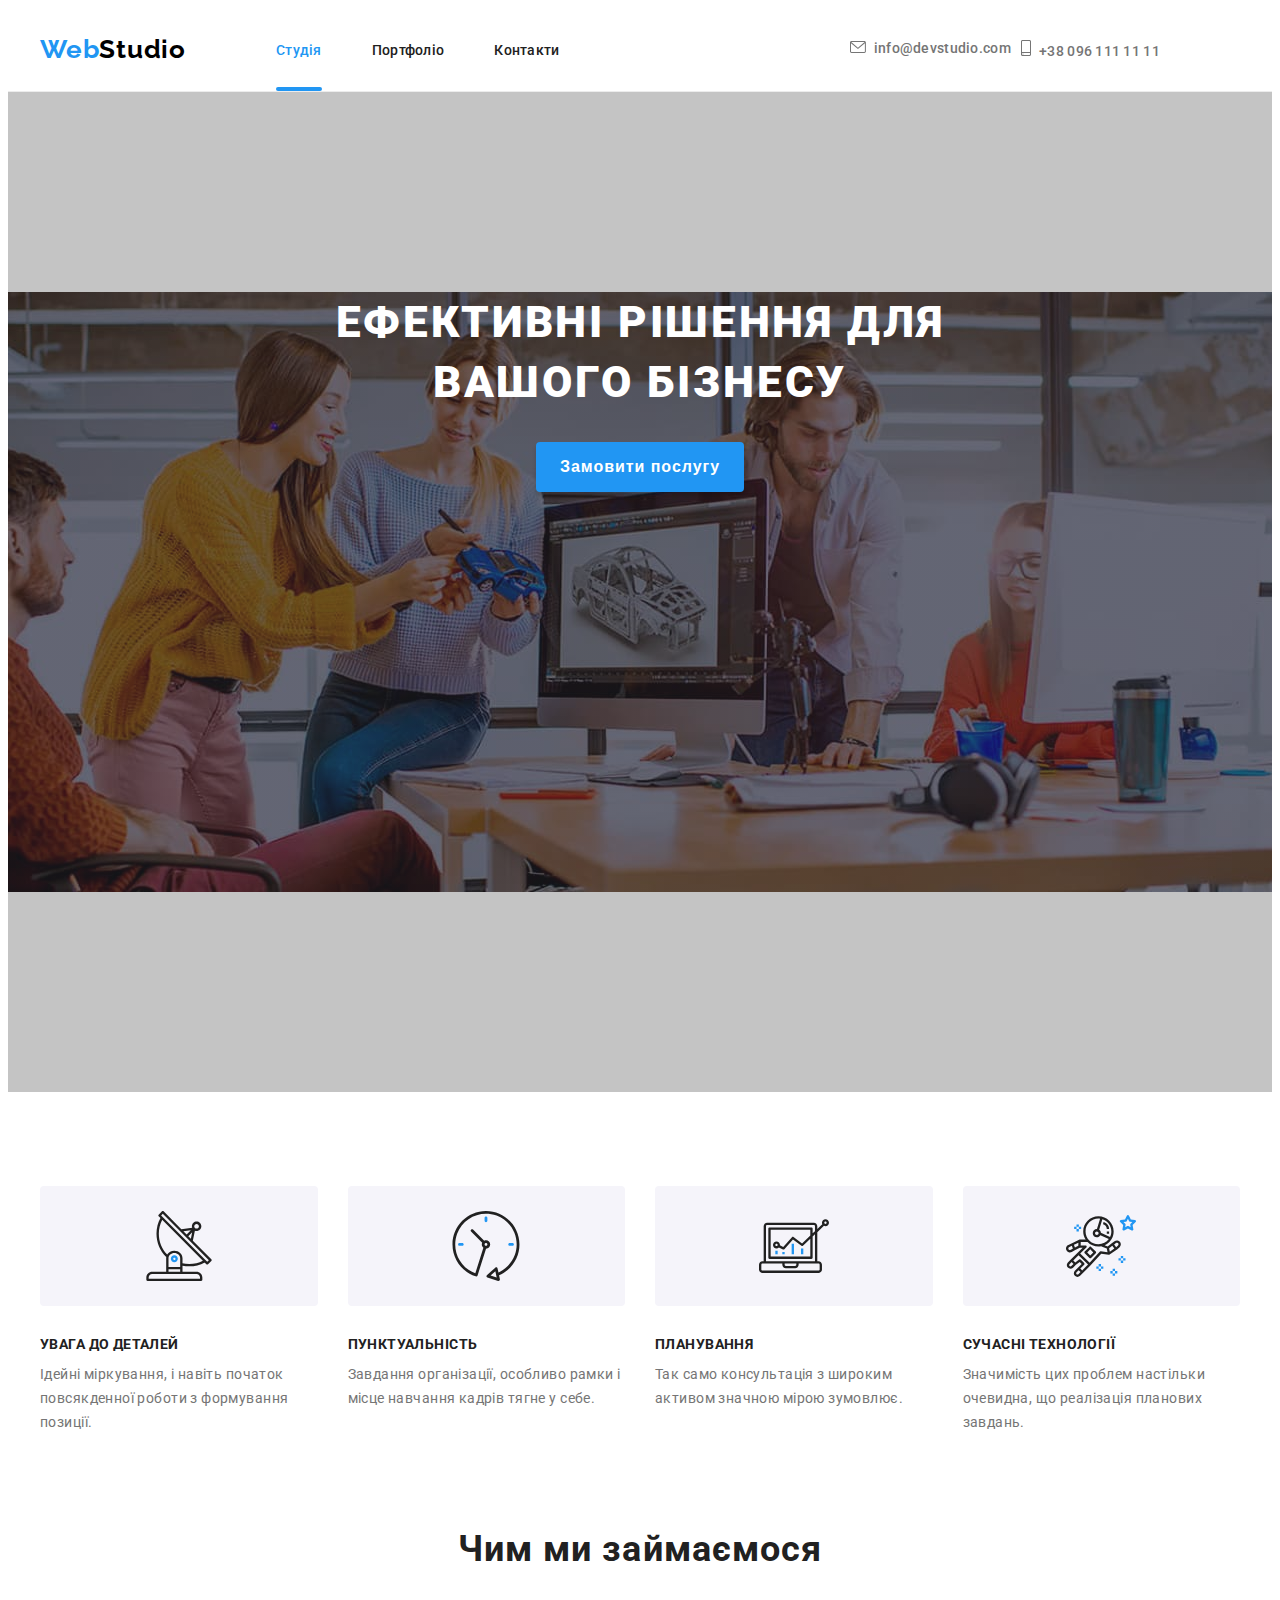
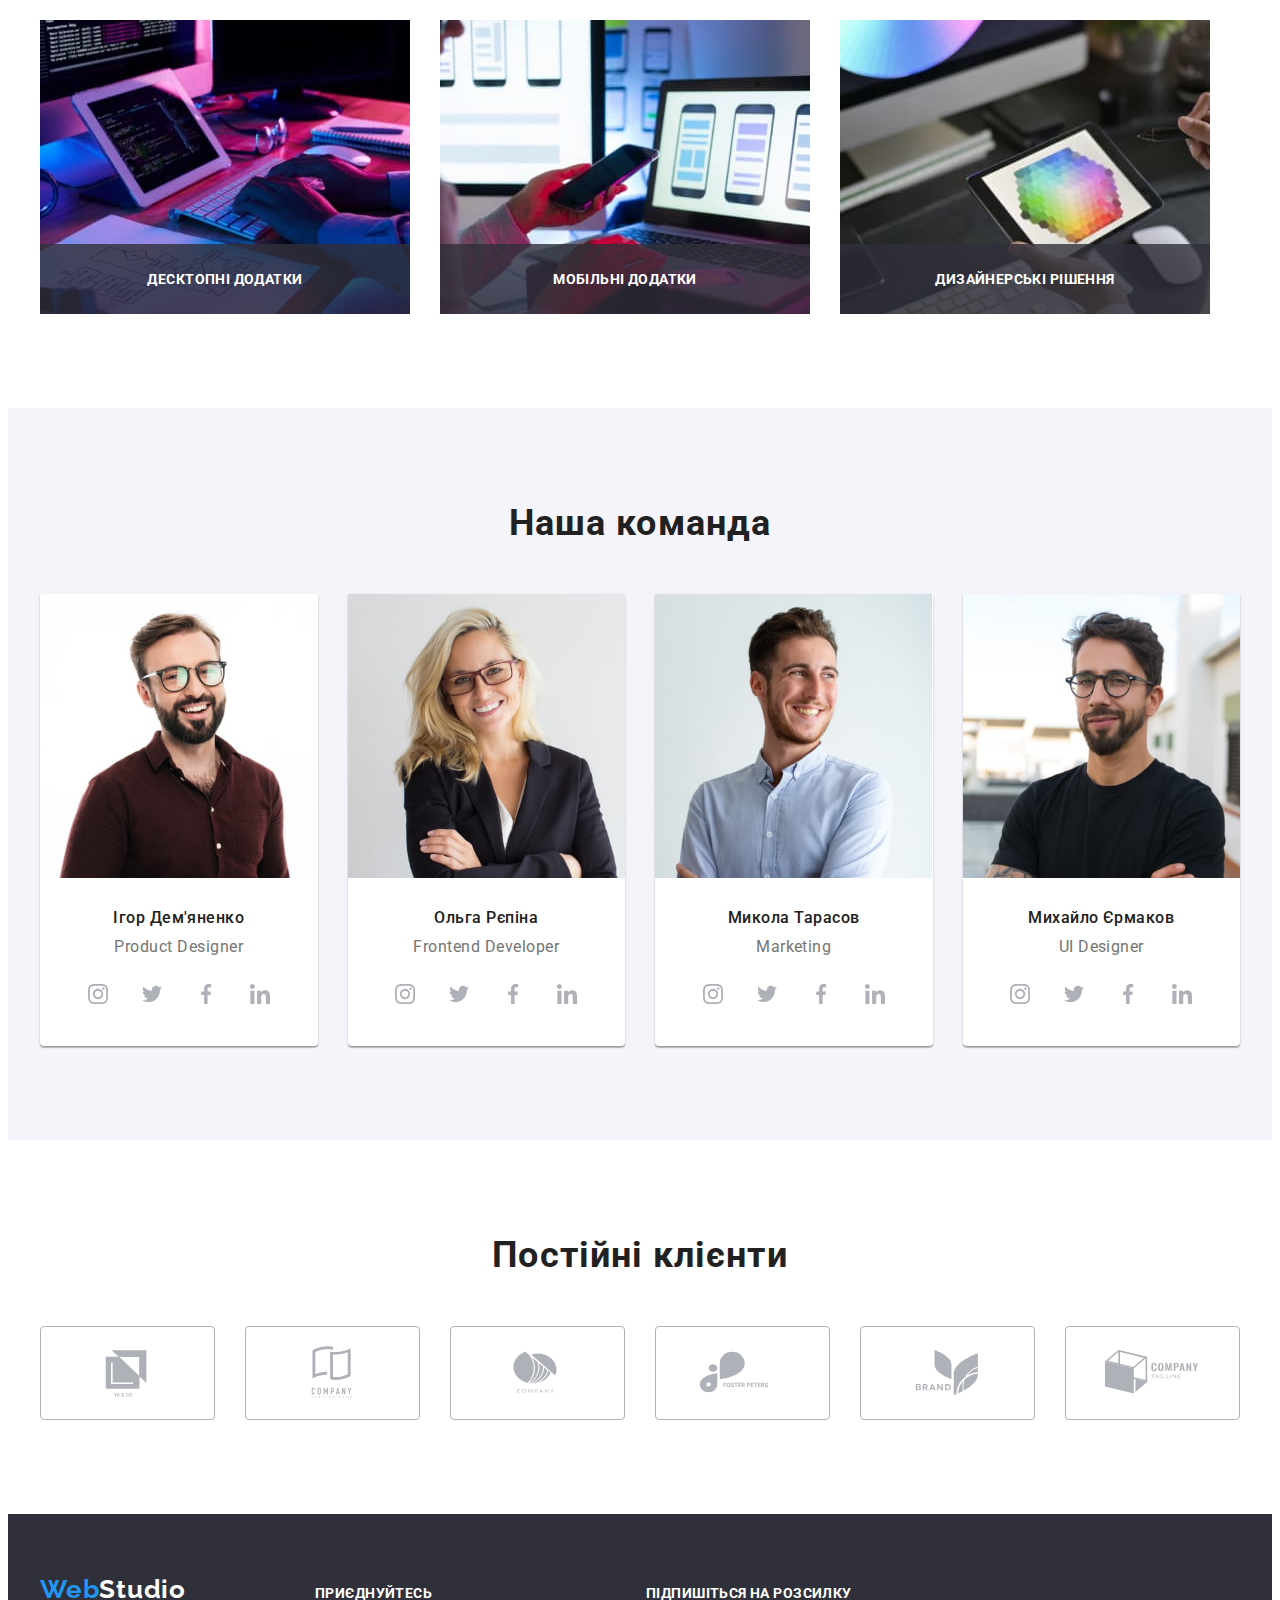
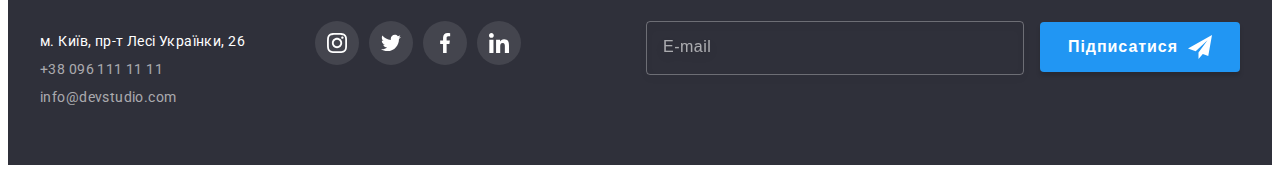
==== commit 8d665935: "add part 022 correction 2" ====
--- a/index.html
+++ b/index.html
@@ -54,7 +54,7 @@
                     <a href="./index.html" class="nav-link curent">Студія</a>
                   </li>
                   <li class="nav-item">
-                    <a href="" class="nav-link">Портфоліо</a>
+                    <a href="./portfolio.html" class="nav-link">Портфоліо</a>
                   </li>
                   <li class="nav-item">
                     <a href="" class="nav-link">Контакти</a>
--- a/css/main.min.css
+++ b/css/main.min.css
@@ -1 +1 @@
-:root{--bgc-main: #ffffff;--bgc-second: #f5f4fa;--bgc-hero: #2f303a;--text-color-main: #757575;--text-color-second: #212121;--text-color-hero: #ffffff;--accent-color: #2196f3;--hero-hover-color: #188ce8}.hidden-content{position:absolute;width:1px;height:1px;margin:-1px;border:0;padding:0;white-space:nowrap;-webkit-clip-path:inset(100%);clip-path:inset(100%);clip:rect(0 0 0 0);overflow:hidden}body{font-family:"Roboto",sans-serif}img{display:block;max-width:100%;height:auto}.section{padding-top:94px;padding-bottom:94px}.list{margin-top:0;padding-left:0;list-style:none}.title{margin-top:0;color:var(--text-color-second)}.text{margin-top:0;color:var(--text-color-main)}.link{text-decoration:none}.btn{cursor:pointer}.container{padding-left:15px;padding-right:15px;margin-left:auto;margin-right:auto}@media screen and (min-width: 480px){.container{width:480px}}@media screen and (min-width: 768px){.container{width:768px}}@media screen and (min-width: 1200px){.container{width:1200px}}.backdrop{position:fixed;top:0;left:0;width:100%;height:100%;background-color:rgba(0,0,0,.2);opacity:1;-webkit-transition:opacity 250ms cubic-bezier(0.4, 0, 0.2, 1);transition:opacity 250ms cubic-bezier(0.4, 0, 0.2, 1);overflow-y:scroll}.backdrop.is-hidden{visibility:hidden;opacity:0;pointer-events:none}.backdrop.is-hidden .modal{-webkit-transform:translate(-50%, -50%) scale(1.1);transform:translate(-50%, -50%) scale(1.1)}body.modal-open{overflow:hidden}.modal{position:absolute;top:50%;left:50%;width:450px;padding-left:40px;padding-right:40px;padding-top:40px;padding-bottom:40px;border-radius:4px;-webkit-box-shadow:0px 1px 3px rgba(0,0,0,.12),0px 1px 1px rgba(0,0,0,.14),0px 2px 1px rgba(0,0,0,.2);box-shadow:0px 1px 3px rgba(0,0,0,.12),0px 1px 1px rgba(0,0,0,.14),0px 2px 1px rgba(0,0,0,.2);background-color:var(--bgc-main);-webkit-transform:translate(-50%, -50%) scale(1);transform:translate(-50%, -50%) scale(1);-webkit-transition:-webkit-transform 250ms cubic-bezier(0.4, 0, 0.2, 1),-webkit-box-shadow 250ms cubic-bezier(0.4, 0, 0.2, 1);transition:-webkit-transform 250ms cubic-bezier(0.4, 0, 0.2, 1),-webkit-box-shadow 250ms cubic-bezier(0.4, 0, 0.2, 1);transition:transform 250ms cubic-bezier(0.4, 0, 0.2, 1),box-shadow 250ms cubic-bezier(0.4, 0, 0.2, 1);transition:transform 250ms cubic-bezier(0.4, 0, 0.2, 1),box-shadow 250ms cubic-bezier(0.4, 0, 0.2, 1),-webkit-transform 250ms cubic-bezier(0.4, 0, 0.2, 1),-webkit-box-shadow 250ms cubic-bezier(0.4, 0, 0.2, 1)}@media screen and (min-width: 1200px){.modal{width:528px}}.btn-modal-close{position:absolute;top:8px;right:8px;width:30px;height:30px;padding:0;display:-webkit-box;display:-ms-flexbox;display:flex;-webkit-box-pack:center;-ms-flex-pack:center;justify-content:center;-webkit-box-align:center;-ms-flex-align:center;align-items:center;border-radius:50%;border:1px solid rgba(0,0,0,.1);background-color:var(--bgc-main);color:#000;cursor:pointer}.modal-close-icon{fill:currentColor;-webkit-transition:fill 250ms cubic-bezier(0.4, 0, 0.2, 1);transition:fill 250ms cubic-bezier(0.4, 0, 0.2, 1)}.modal-close-icon:hover,.modal-close-icon:focus{fill:var(--accent-color)}.modal-text{margin-top:0;margin-bottom:12px;font-weight:700;font-size:20px;line-height:1.15;text-align:center;letter-spacing:.03em;color:var(--text-color-second)}.modal-form{display:-webkit-box;display:-ms-flexbox;display:flex;-ms-flex-wrap:wrap;flex-wrap:wrap}.form-field{position:relative;display:-webkit-box;display:-ms-flexbox;display:flex;-webkit-box-orient:vertical;-webkit-box-direction:reverse;-ms-flex-direction:column-reverse;flex-direction:column-reverse;-ms-flex-preferred-size:100%;flex-basis:100%;gap:4px}.form-field+.form-field{margin-top:10px}.form-input{height:40px;padding-left:42px;border:1px solid rgba(33,33,33,.2);border-radius:4px;-webkit-transition:outline-color 250ms cubic-bezier(0.4, 0, 0.2, 1);transition:outline-color 250ms cubic-bezier(0.4, 0, 0.2, 1)}.form-input:focus,.modal-comment:focus{outline-color:var(--accent-color)}.form-input:focus~.modal-form-icon{fill:var(--accent-color)}.form-label{font-size:12px;line-height:1.1666666667;letter-spacing:.01em;color:var(--text-color-main)}.modal-form-icon{position:absolute;left:12px;bottom:11px;fill:var(--text-color-second);-webkit-transition:fill 250ms cubic-bezier(0.4, 0, 0.2, 1);transition:fill 250ms cubic-bezier(0.4, 0, 0.2, 1)}.modal-comment{height:120px;padding-top:12px;padding-right:16px;padding-bottom:12px;padding-left:16px;border:1px solid rgba(33,33,33,.2);border-radius:4px;resize:none;-webkit-transition:outline-color 250ms cubic-bezier(0.4, 0, 0.2, 1);transition:outline-color 250ms cubic-bezier(0.4, 0, 0.2, 1)}.modal-comment::-webkit-input-placeholder{font-size:12px;line-height:1.1666666667;letter-spacing:.01em;color:rgba(117,117,117,.5)}.modal-comment::-moz-placeholder{font-size:12px;line-height:1.1666666667;letter-spacing:.01em;color:rgba(117,117,117,.5)}.modal-comment:-ms-input-placeholder{font-size:12px;line-height:1.1666666667;letter-spacing:.01em;color:rgba(117,117,117,.5)}.modal-comment::-ms-input-placeholder{font-size:12px;line-height:1.1666666667;letter-spacing:.01em;color:rgba(117,117,117,.5)}.modal-comment::placeholder{font-size:12px;line-height:1.1666666667;letter-spacing:.01em;color:rgba(117,117,117,.5)}.form-agree{display:-webkit-box;display:-ms-flexbox;display:flex;-webkit-box-pack:center;-ms-flex-pack:center;justify-content:center;-webkit-box-align:center;-ms-flex-align:center;align-items:center;gap:7px;margin:20px auto 30px}.form-agree-checkbox{position:absolute;width:1px;height:1px;margin:-1px;border:0;padding:0;white-space:nowrap;-webkit-clip-path:inset(100%);clip-path:inset(100%);clip:rect(0 0 0 0);overflow:hidden}.form-custom-checkbox{width:16px;height:15px;color:var(--text-color-hero);border:2px solid #212121;border-radius:2px;-webkit-transition:background-color 250ms cubic-bezier(0.4, 0, 0.2, 1),border 0ms cubic-bezier(0.4, 0, 0.2, 1) 250ms;transition:background-color 250ms cubic-bezier(0.4, 0, 0.2, 1),border 0ms cubic-bezier(0.4, 0, 0.2, 1) 250ms}.form-agree-icon{fill:currentColor;opacity:0;-webkit-transition:opacity 250ms cubic-bezier(0.4, 0, 0.2, 1);transition:opacity 250ms cubic-bezier(0.4, 0, 0.2, 1)}.form-agree-checkbox:checked+.form-custom-checkbox{border:none;background-color:var(--accent-color)}.form-agree-checkbox:checked+.form-custom-checkbox>svg{opacity:1}.form-agree-label{font-size:12px;line-height:1.1666666667;letter-spacing:.03em;color:var(--text-color-main)}@media screen and (min-width: 1200px){.form-agree-label{font-size:14px;line-height:1.7142857143}}.form-agree-link{color:var(--accent-color)}.modal-btn-wrapper{-ms-flex-preferred-size:100%;flex-basis:100%;text-align:center}.modal-btn{min-width:200px;height:50px;border:none;background-color:var(--accent-color);-webkit-box-shadow:0px 4px 4px rgba(0,0,0,.15);box-shadow:0px 4px 4px rgba(0,0,0,.15);border-radius:4px;-webkit-transition:background-color 250ms cubic-bezier(0.4, 0, 0.2, 1);transition:background-color 250ms cubic-bezier(0.4, 0, 0.2, 1);font-weight:700;font-size:16px;line-height:1.875;letter-spacing:.06em;color:var(--text-color-hero)}.modal-btn:hover,.modal-btn:focus{background-color:#188ce8}.logo{display:block;font-family:"Raleway";font-size:26px;line-height:1.1923076923;font-weight:700;letter-spacing:.03em;text-decoration:none;color:var(--accent-color)}.logo--dark-end{color:#000}.logo--light-end{color:var(--text-color-hero)}.menu-button{display:-webkit-inline-box;display:-ms-inline-flexbox;display:inline-flex;margin:0;padding:0;border:none;background-color:rgba(0,0,0,0);z-index:5;cursor:pointer}@media screen and (min-width: 768px){.menu-button{display:none}}.menu-switch:hover,.menu-switch:focus{fill:var(--accent-color)}.menu-button .icon-cross{display:none}.menu-button.is-open .icon-cross{display:block}.menu-button.is-open .icon-menu{display:none}.menu-container{background-color:#fff;overflow-y:scroll}@media screen and (max-width: 767px){.menu-container{display:none;position:absolute;left:0;width:100%;top:0;height:100vh;position:fixed}.menu-container.is-open{display:block}.menu-container.is-open>.menu-wrapper{display:-webkit-box;display:-ms-flexbox;display:flex;-webkit-box-orient:vertical;-webkit-box-direction:normal;-ms-flex-direction:column;flex-direction:column;padding:48px 40px;width:480px;margin-left:auto;margin-right:auto;height:100%}}@media screen and (min-width: 768px){.menu-container{display:-webkit-box;display:-ms-flexbox;display:flex;-webkit-box-pack:justify;-ms-flex-pack:justify;justify-content:space-between;-webkit-box-flex:1;-ms-flex-positive:1;flex-grow:1;height:100%}}@media screen and (min-width: 768px){.menu-wrapper{display:-webkit-box;display:-ms-flexbox;display:flex;-webkit-box-pack:justify;-ms-flex-pack:justify;justify-content:space-between;gap:80px}}@media screen and (min-width: 1200px){.menu-wrapper{gap:300px}}@media screen and (min-width: 768px){.naw-wrapper{display:-webkit-box;display:-ms-flexbox;display:flex;-webkit-box-pack:center;-ms-flex-pack:center;justify-content:center;-webkit-box-align:center;-ms-flex-align:center;align-items:center}}.nav-list{margin-top:0;padding-left:0;list-style:none;margin-bottom:0;display:-webkit-box;display:-ms-flexbox;display:flex;-webkit-box-orient:vertical;-webkit-box-direction:normal;-ms-flex-direction:column;flex-direction:column;gap:32px}@media screen and (min-width: 768px){.nav-list{-webkit-box-orient:horizontal;-webkit-box-direction:normal;-ms-flex-direction:row;flex-direction:row;gap:50px;-webkit-box-align:center;-ms-flex-align:center;align-items:center;font-size:14px;line-height:1.1428571429;font-weight:500;letter-spacing:.02em}}.nav-link{text-decoration:none;font-size:40px;line-height:1.175;font-weight:500;letter-spacing:.02em;color:var(--text-color-second)}.nav-link:hover,.nav-link:focus{color:var(--accent-color)}@media screen and (min-width: 768px){.nav-link{font-size:14px;line-height:1.1428571429;font-weight:500;letter-spacing:.02em;padding-top:32px;padding-bottom:32px}}@media screen and (min-width: 768px){.curent{position:relative;color:var(--accent-color)}.curent::after{content:"";position:absolute;bottom:-1px;left:0;display:block;width:100%;height:4px;background-color:var(--accent-color);border-radius:2px}}.contact-list{margin-top:0;padding-left:0;list-style:none;margin-bottom:0;margin-top:auto;display:-webkit-box;display:-ms-flexbox;display:flex;-webkit-box-orient:vertical;-webkit-box-direction:reverse;-ms-flex-direction:column-reverse;flex-direction:column-reverse}@media screen and (min-width: 768px){.contact-list{-webkit-box-orient:vertical;-webkit-box-direction:normal;-ms-flex-direction:column;flex-direction:column}}@media screen and (min-width: 1200px){.contact-list{-webkit-box-orient:horizontal;-webkit-box-direction:normal;-ms-flex-direction:row;flex-direction:row;gap:40px}}@media screen and (max-width: 767px){.contact-item.c-mail{margin-top:32px;margin-bottom:64px}}.contact-link{text-decoration:none}.contact-link.c-tel{font-size:34px;line-height:1.1764705882;font-weight:500;letter-spacing:.02em;color:var(--accent-color)}@media screen and (min-width: 768px){.contact-link.c-tel{font-size:12px;line-height:1.1666666667;font-weight:500;letter-spacing:.02em;color:var(--text-color-main)}}@media screen and (min-width: 1200px){.contact-link.c-tel{padding-top:32px;padding-bottom:32px}}.contact-link.c-mail{font-size:24px;line-height:1.1666666667;font-weight:500;letter-spacing:.02em;color:var(--text-color-main)}@media screen and (min-width: 768px){.contact-link.c-mail{font-size:12px;line-height:1.1666666667;font-weight:500;letter-spacing:.02em}}@media screen and (min-width: 1200px){.contact-link.c-mail{padding-top:32px;padding-bottom:32px}}.contact-link:hover,.contact-link:focus{color:var(--accent-color)}.contact-icon{fill:currentColor;margin-right:5px}@media screen and (max-width: 767px){.contact-icon{display:none}}.menu-soc-list{display:none}@media screen and (max-width: 767px){.menu-soc-list{display:-webkit-box;display:-ms-flexbox;display:flex;margin-top:0;padding-left:0;list-style:none}}.menu-soc-item:not(:first-child){padding-left:10px}.menu-soc-item:not(:last-child){padding-right:10px;border-right:1px solid rgba(33,33,33,.2)}.menu-soc-link{text-decoration:none;font-size:18px;line-height:1.2222222222;font-weight:500;letter-spacing:.02em;color:var(--accent-color)}.header{position:relative;border-bottom:1px solid #ececec}.header__wrapper{display:-webkit-box;display:-ms-flexbox;display:flex;-webkit-box-align:center;-ms-flex-align:center;align-items:center;-webkit-box-pack:justify;-ms-flex-pack:justify;justify-content:space-between;min-height:80px}@media screen and (min-width: 768px){.header__wrapper{gap:90px}}.hero{padding-top:118px;padding-bottom:118px;max-width:480px;height:400px;margin-left:auto;margin-right:auto;background-color:#c4c4c4;background-image:-webkit-gradient(linear, left top, right top, from(rgba(47, 48, 58, 0.4)), to(rgba(47, 48, 58, 0.4))),url(../images/hero-m.jpg);background-image:linear-gradient(to right, rgba(47, 48, 58, 0.4), rgba(47, 48, 58, 0.4)),url(../images/hero-m.jpg);background-repeat:no-repeat;background-position:center;background-size:480px 400px;text-align:center}@media(min-device-pixel-ratio: 2),(-webkit-min-device-pixel-ratio: 2),(min-resolution: 192dpi),(min-resolution: 2dppx){.hero{background-image:-webkit-gradient(linear, left top, right top, from(rgba(47, 48, 58, 0.4)), to(rgba(47, 48, 58, 0.4))),url(../images/hero-m@2x.jpg);background-image:linear-gradient(to right, rgba(47, 48, 58, 0.4), rgba(47, 48, 58, 0.4)),url(../images/hero-m@2x.jpg)}}@media screen and (min-width: 768px){.hero{max-width:768px;background-size:768px 400px;background-image:-webkit-gradient(linear, left top, right top, from(rgba(47, 48, 58, 0.4)), to(rgba(47, 48, 58, 0.4))),url(../images/hero-t.jpg);background-image:linear-gradient(to right, rgba(47, 48, 58, 0.4), rgba(47, 48, 58, 0.4)),url(../images/hero-t.jpg)}}@media screen and (min-width: 768px)and (min-device-pixel-ratio: 2),screen and (min-width: 768px)and (-webkit-min-device-pixel-ratio: 2),screen and (min-width: 768px)and (min-resolution: 192dpi),screen and (min-width: 768px)and (min-resolution: 2dppx){.hero{background-image:-webkit-gradient(linear, left top, right top, from(rgba(47, 48, 58, 0.4)), to(rgba(47, 48, 58, 0.4))),url(../images/hero-t@2x.jpg);background-image:linear-gradient(to right, rgba(47, 48, 58, 0.4), rgba(47, 48, 58, 0.4)),url(../images/hero-t@2x.jpg)}}@media screen and (min-width: 1200px){.hero{padding-top:200px;padding-bottom:200px;max-width:1600px;height:600px;background-size:1600px 600px;background-image:-webkit-gradient(linear, left top, right top, from(rgba(47, 48, 58, 0.4)), to(rgba(47, 48, 58, 0.4))),url(../images/hero-d.jpg);background-image:linear-gradient(to right, rgba(47, 48, 58, 0.4), rgba(47, 48, 58, 0.4)),url(../images/hero-d.jpg)}}@media screen and (min-width: 1200px)and (min-device-pixel-ratio: 2),screen and (min-width: 1200px)and (-webkit-min-device-pixel-ratio: 2),screen and (min-width: 1200px)and (min-resolution: 192dpi),screen and (min-width: 1200px)and (min-resolution: 2dppx){.hero{background-image:-webkit-gradient(linear, left top, right top, from(rgba(47, 48, 58, 0.4)), to(rgba(47, 48, 58, 0.4))),url(../images/hero-d@2x.jpg);background-image:linear-gradient(to right, rgba(47, 48, 58, 0.4), rgba(47, 48, 58, 0.4)),url(../images/hero-d@2x.jpg)}}.hero__title{font-size:26px;line-height:1.6153846154;font-weight:900;letter-spacing:.06em;margin-top:0;color:var(--text-color-hero);margin-bottom:30px;text-transform:uppercase}@media screen and (min-width: 768px){.hero__title{max-width:360px;margin-left:auto;margin-right:auto}}@media screen and (min-width: 1200px){.hero__title{font-size:44px;line-height:1.3636363636;font-weight:900;letter-spacing:.06em;max-width:696px}}.hero__btn{cursor:pointer;font-size:16px;line-height:1.875;font-weight:700;letter-spacing:.06em;padding:10px 24px;min-width:200px;background-color:var(--accent-color);-webkit-transition:background-color 250ms cubic-bezier(0.4, 0, 0.2, 1);transition:background-color 250ms cubic-bezier(0.4, 0, 0.2, 1);-webkit-box-shadow:0px 4px 4px rgba(0,0,0,.15);box-shadow:0px 4px 4px rgba(0,0,0,.15);border-width:0;border-radius:4px;border-color:rgba(0,0,0,0);color:var(--text-color-hero)}.hero__btn:hover,.hero__btn:focus{background:var(--hero-hover-color)}.benefits{padding-top:60px;padding-bottom:60px}@media screen and (min-width: 1200px){.benefits{padding-top:94px;padding-bottom:94px}}.benefits__list{margin-top:0;padding-left:0;list-style:none;margin-bottom:0;display:-webkit-box;display:-ms-flexbox;display:flex;-ms-flex-wrap:wrap;flex-wrap:wrap;gap:30px}.benefits__item{-ms-flex-preferred-size:100%;flex-basis:100%}@media screen and (min-width: 768px){.benefits__item{-ms-flex-preferred-size:calc((100% - 30px)/2);flex-basis:calc((100% - 30px)/2)}}@media screen and (min-width: 1200px){.benefits__item{-ms-flex-preferred-size:calc((100% - 90px)/4);flex-basis:calc((100% - 90px)/4)}}.benefits__thumb{display:-webkit-box;display:-ms-flexbox;display:flex;-webkit-box-pack:center;-ms-flex-pack:center;justify-content:center;-webkit-box-align:center;-ms-flex-align:center;align-items:center;height:120px;margin-bottom:30px;background-color:var(--bgc-second);border-radius:4px}.benefits__name{font-size:14px;line-height:1.1428571429;letter-spacing:.03em;margin-top:0;color:var(--text-color-second);margin-bottom:10px;text-transform:uppercase}@media screen and (max-width: 767px){.benefits__name{text-align:center}}.benefits__description{font-size:14px;line-height:1.7142857143;letter-spacing:.03em;margin-top:0;color:var(--text-color-main);margin-bottom:0}.about{padding-top:0;padding-bottom:94px}@media screen and (max-width: 1199px){.about{display:none}}.about__title{margin-top:0;color:var(--text-color-second);font-size:36px;line-height:1.1666666667;letter-spacing:.03em;margin-bottom:50px;text-align:center}.about__list{margin-top:0;padding-left:0;list-style:none;margin-bottom:0;display:-webkit-box;display:-ms-flexbox;display:flex;gap:30px}.about__thumb{position:relative}.about__illustration{display:block;max-width:100%;height:auto}.about__label{position:absolute;bottom:0;left:0;width:100%;min-height:70px;margin-bottom:0;margin-top:0;color:var(--text-color-hero);display:-webkit-box;display:-ms-flexbox;display:flex;-webkit-box-pack:center;-ms-flex-pack:center;justify-content:center;-webkit-box-align:center;-ms-flex-align:center;align-items:center;font-size:14px;line-height:1.1428571429;font-weight:700;letter-spacing:.03em;background-color:rgba(47,48,58,.8);text-transform:uppercase}.devteam{padding-top:60px;padding-bottom:60px;text-align:center;background-color:var(--bgc-second)}@media screen and (min-width: 1200px){.devteam{padding-top:94px;padding-bottom:94px}}.devteam__title{font-size:28px;line-height:1.1785714286;letter-spacing:.03em;margin-top:0;color:var(--text-color-second);margin-bottom:50px}@media screen and (min-width: 1200px){.devteam__title{font-size:36px;line-height:1.1666666667;letter-spacing:.03em}}.devteam__list{margin-top:0;padding-left:0;list-style:none;margin-bottom:0;display:-webkit-box;display:-ms-flexbox;display:flex;-ms-flex-wrap:wrap;flex-wrap:wrap;gap:30px}.devteam__item{-ms-flex-preferred-size:100%;flex-basis:100%;background-color:var(--bgc-main);-webkit-box-shadow:0px 1px 3px rgba(0,0,0,.12),0px 1px 1px rgba(0,0,0,.14),0px 2px 1px rgba(0,0,0,.2);box-shadow:0px 1px 3px rgba(0,0,0,.12),0px 1px 1px rgba(0,0,0,.14),0px 2px 1px rgba(0,0,0,.2);border-bottom-left-radius:4px;border-bottom-right-radius:4px}@media screen and (min-width: 768px){.devteam__item{-ms-flex-preferred-size:calc((100% - 30px)/2);flex-basis:calc((100% - 30px)/2)}}@media screen and (min-width: 1200px){.devteam__item{-ms-flex-preferred-size:calc((100% - 90px)/4);flex-basis:calc((100% - 90px)/4)}}.webteam-photo{display:block;max-width:100%;height:auto}.webteam-caption{padding-top:30px;padding-bottom:30px}.webteam-name{margin-bottom:10px;font-weight:500;font-size:16px;line-height:1.1875;letter-spacing:.03em}.webteam-position{margin-bottom:16px;font-size:16px;line-height:1.1875;letter-spacing:.03em}.webteam-social-list{margin-bottom:0;display:-webkit-box;display:-ms-flexbox;display:flex;-webkit-box-pack:center;-ms-flex-pack:center;justify-content:center}.webteam-social-list>li+li{margin-left:10px}.webteam-social-link{display:-webkit-box;display:-ms-flexbox;display:flex;-webkit-box-pack:center;-ms-flex-pack:center;justify-content:center;-webkit-box-align:center;-ms-flex-align:center;align-items:center;width:44px;height:44px;border-radius:50%;color:#afb1b8;-webkit-transition:color 250ms cubic-bezier(0.4, 0, 0.2, 1),background-color 250ms cubic-bezier(0.4, 0, 0.2, 1);transition:color 250ms cubic-bezier(0.4, 0, 0.2, 1),background-color 250ms cubic-bezier(0.4, 0, 0.2, 1)}.webteam-social-link:hover,.webteam-social-link:focus{background-color:var(--accent-color);color:var(--text-color-hero)}.webteam-social-icon{fill:currentColor}.clients{padding-top:60px;padding-bottom:60px}@media screen and (min-width: 1200px){.clients{padding-top:94px;padding-bottom:94px}}.clients__title{font-size:28px;line-height:1.1785714286;letter-spacing:.03em;margin-top:0;color:var(--text-color-second);margin-bottom:50px;text-align:center}@media screen and (min-width: 1200px){.clients__title{font-size:36px;line-height:1.1666666667;letter-spacing:.03em}}.clients__list{margin-top:0;padding-left:0;list-style:none;margin-bottom:0;display:-webkit-box;display:-ms-flexbox;display:flex;-ms-flex-wrap:wrap;flex-wrap:wrap;gap:30px}.clients__item{-ms-flex-preferred-size:calc((100% - 30px)/2);flex-basis:calc((100% - 30px)/2)}@media screen and (min-width: 768px){.clients__item{-ms-flex-preferred-size:calc((100% - 60px)/3);flex-basis:calc((100% - 60px)/3)}}@media screen and (min-width: 1200px){.clients__item{-ms-flex-preferred-size:calc((100% - 150px)/6);flex-basis:calc((100% - 150px)/6)}}.clients__link{display:-webkit-box;display:-ms-flexbox;display:flex;-webkit-box-pack:center;-ms-flex-pack:center;justify-content:center;-webkit-box-align:center;-ms-flex-align:center;align-items:center;height:92px;border:1px solid #afb1b8;color:#afb1b8;border-radius:4px;-webkit-transition:color 250ms cubic-bezier(0.4, 0, 0.2, 1),border-color 250ms cubic-bezier(0.4, 0, 0.2, 1);transition:color 250ms cubic-bezier(0.4, 0, 0.2, 1),border-color 250ms cubic-bezier(0.4, 0, 0.2, 1)}.clients__link:hover,.clients__link:focus{color:var(--accent-color);border-color:var(--accent-color)}.clients__icon{fill:currentColor}.footer{padding-top:60px;padding-bottom:60px;background-color:var(--bgc-hero);text-align:center}@media screen and (min-width: 1200px){.footer{text-align:left}}@media screen and (min-width: 768px){.footer__wrapper{display:-webkit-box;display:-ms-flexbox;display:flex;-ms-flex-wrap:wrap;flex-wrap:wrap;-webkit-box-align:baseline;-ms-flex-align:baseline;align-items:baseline}}@media screen and (min-width: 768px)and (max-width: 1199px){.footer__wrapper{row-gap:60px;-webkit-column-gap:165px;-moz-column-gap:165px;column-gap:165px;-webkit-box-pack:center;-ms-flex-pack:center;justify-content:center}}.address__wrapper{margin-bottom:60px}@media screen and (min-width: 768px){.address__wrapper{margin-bottom:0}}@media screen and (min-width: 1200px){.address__wrapper{margin-right:70px}}.address{font-style:normal}.address__list{margin-top:0;padding-left:0;list-style:none;font-size:14px;line-height:1.1428571429;letter-spacing:.03em;margin-bottom:0;margin-top:28px}.address__item:not(:last-child){margin-bottom:12px}.address__link{text-decoration:none;color:rgba(255,255,255,.6);-webkit-transition:color 250ms cubic-bezier(0.4, 0, 0.2, 1);transition:color 250ms cubic-bezier(0.4, 0, 0.2, 1)}.address__link:hover,.address__link:focus{color:var(--accent-color)}.address__link--lighter{color:var(--text-color-hero)}.our-social{margin-bottom:60px}@media screen and (min-width: 768px){.our-social{margin-bottom:0}}.our-social__invitation{margin-top:0;margin-bottom:20px;font-size:14px;line-height:1.1428571429;font-weight:700;letter-spacing:.03em;text-transform:uppercase;color:var(--text-color-hero)}.our-social__list{margin-top:0;padding-left:0;list-style:none;margin-bottom:0;display:-webkit-box;display:-ms-flexbox;display:flex;-webkit-box-pack:center;-ms-flex-pack:center;justify-content:center}.our-social__item:not(:last-child){margin-right:10px}.our-social__link{display:-webkit-box;display:-ms-flexbox;display:flex;-webkit-box-pack:center;-ms-flex-pack:center;justify-content:center;-webkit-box-align:center;-ms-flex-align:center;align-items:center;width:44px;height:44px;border-radius:50%;color:var(--text-color-hero);background-color:rgba(255,255,255,.1);-webkit-transition:background-color 250ms cubic-bezier(0.4, 0, 0.2, 1);transition:background-color 250ms cubic-bezier(0.4, 0, 0.2, 1)}.our-social__link:hover,.our-social__link:focus{background-color:var(--accent-color)}.our-social__icon{fill:currentColor}@media screen and (min-width: 768px){.subscription{min-width:450px}}@media screen and (min-width: 1200px){.subscription{margin-left:auto}}.subscription__invitation{margin-top:0;margin-bottom:20px;font-size:14px;line-height:1.1428571429;font-weight:700;letter-spacing:.03em;text-transform:uppercase;color:var(--text-color-hero)}.subscription__form{max-width:450px;margin-left:auto;margin-right:auto}@media screen and (min-width: 1200px){.subscription__form{min-width:570px;max-width:none}}.subscription__input{width:100%;height:50px;padding-left:16px;border:1px solid rgba(255,255,255,.3);-webkit-filter:drop-shadow(0px 4px 4px rgba(0, 0, 0, 0.15));filter:drop-shadow(0px 4px 4px rgba(0, 0, 0, 0.15));border-radius:4px;background-color:rgba(0,0,0,0);color:var(--text-color-hero)}@media screen and (min-width: 1200px){.subscription__input{width:358px;margin-right:12px}}.subscription__input::-webkit-input-placeholder{font-size:16px;line-height:1.25;color:rgba(255,255,255,.6);letter-spacing:.03em}.subscription__input::-moz-placeholder{font-size:16px;line-height:1.25;color:rgba(255,255,255,.6);letter-spacing:.03em}.subscription__input:-ms-input-placeholder{font-size:16px;line-height:1.25;color:rgba(255,255,255,.6);letter-spacing:.03em}.subscription__input::-ms-input-placeholder{font-size:16px;line-height:1.25;color:rgba(255,255,255,.6);letter-spacing:.03em}.subscription__input::placeholder{font-size:16px;line-height:1.25;color:rgba(255,255,255,.6);letter-spacing:.03em}.subscription__button{display:-webkit-inline-box;display:-ms-inline-flexbox;display:inline-flex;-webkit-box-pack:center;-ms-flex-pack:center;justify-content:center;-webkit-box-align:center;-ms-flex-align:center;align-items:center;gap:10px;padding:0;min-width:200px;height:50px;background:var(--accent-color);-webkit-box-shadow:0px 4px 4px rgba(0,0,0,.15);box-shadow:0px 4px 4px rgba(0,0,0,.15);border-radius:4px;border:none;color:var(--text-color-hero);cursor:pointer}@media screen and (max-width: 1199px){.subscription__button{margin-left:auto;margin-right:auto;margin-top:20px}}.subscription__label{font-size:16px;line-height:1.875;font-weight:700;letter-spacing:.06em}.subscription__icon{fill:currentColor}/*# sourceMappingURL=main.min.css.map */+:root{--bgc-main: #ffffff;--bgc-second: #f5f4fa;--bgc-hero: #2f303a;--text-color-main: #757575;--text-color-second: #212121;--text-color-hero: #ffffff;--accent-color: #2196f3;--hero-hover-color: #188ce8}.hidden-content{position:absolute;width:1px;height:1px;margin:-1px;border:0;padding:0;white-space:nowrap;-webkit-clip-path:inset(100%);clip-path:inset(100%);clip:rect(0 0 0 0);overflow:hidden}body{font-family:"Roboto",sans-serif}img{display:block;max-width:100%;height:auto}.section{padding-top:94px;padding-bottom:94px}.list{margin-top:0;padding-left:0;list-style:none}.title{margin-top:0;color:var(--text-color-second)}.text{margin-top:0;color:var(--text-color-main)}.link{text-decoration:none}.btn{cursor:pointer}.container{padding-left:15px;padding-right:15px;margin-left:auto;margin-right:auto}@media screen and (min-width: 480px){.container{width:480px}}@media screen and (min-width: 768px){.container{width:768px}}@media screen and (min-width: 1200px){.container{width:1200px}}.backdrop{position:fixed;top:0;left:0;width:100%;height:100%;background-color:rgba(0,0,0,.2);opacity:1;-webkit-transition:opacity 250ms cubic-bezier(0.4, 0, 0.2, 1);transition:opacity 250ms cubic-bezier(0.4, 0, 0.2, 1);overflow-y:scroll;z-index:10}.backdrop.is-hidden{visibility:hidden;opacity:0;pointer-events:none}.backdrop.is-hidden .modal{-webkit-transform:translate(-50%, -50%) scale(1.1);transform:translate(-50%, -50%) scale(1.1)}body.modal-open{overflow:hidden}.modal{position:absolute;top:50%;left:50%;width:450px;z-index:10;padding-left:40px;padding-right:40px;padding-top:40px;padding-bottom:40px;border-radius:4px;-webkit-box-shadow:0px 1px 3px rgba(0,0,0,.12),0px 1px 1px rgba(0,0,0,.14),0px 2px 1px rgba(0,0,0,.2);box-shadow:0px 1px 3px rgba(0,0,0,.12),0px 1px 1px rgba(0,0,0,.14),0px 2px 1px rgba(0,0,0,.2);background-color:var(--bgc-main);-webkit-transform:translate(-50%, -50%) scale(1);transform:translate(-50%, -50%) scale(1);-webkit-transition:-webkit-transform 250ms cubic-bezier(0.4, 0, 0.2, 1),-webkit-box-shadow 250ms cubic-bezier(0.4, 0, 0.2, 1);transition:-webkit-transform 250ms cubic-bezier(0.4, 0, 0.2, 1),-webkit-box-shadow 250ms cubic-bezier(0.4, 0, 0.2, 1);transition:transform 250ms cubic-bezier(0.4, 0, 0.2, 1),box-shadow 250ms cubic-bezier(0.4, 0, 0.2, 1);transition:transform 250ms cubic-bezier(0.4, 0, 0.2, 1),box-shadow 250ms cubic-bezier(0.4, 0, 0.2, 1),-webkit-transform 250ms cubic-bezier(0.4, 0, 0.2, 1),-webkit-box-shadow 250ms cubic-bezier(0.4, 0, 0.2, 1)}@media screen and (min-width: 1200px){.modal{width:528px}}.btn-modal-close{position:absolute;top:8px;right:8px;width:30px;height:30px;padding:0;display:-webkit-box;display:-ms-flexbox;display:flex;-webkit-box-pack:center;-ms-flex-pack:center;justify-content:center;-webkit-box-align:center;-ms-flex-align:center;align-items:center;border-radius:50%;border:1px solid rgba(0,0,0,.1);background-color:var(--bgc-main);color:#000;cursor:pointer}.modal-close-icon{fill:currentColor;-webkit-transition:fill 250ms cubic-bezier(0.4, 0, 0.2, 1);transition:fill 250ms cubic-bezier(0.4, 0, 0.2, 1)}.modal-close-icon:hover,.modal-close-icon:focus{fill:var(--accent-color)}.modal-text{margin-top:0;margin-bottom:12px;font-weight:700;font-size:20px;line-height:1.15;text-align:center;letter-spacing:.03em;color:var(--text-color-second)}.modal-form{display:-webkit-box;display:-ms-flexbox;display:flex;-ms-flex-wrap:wrap;flex-wrap:wrap}.form-field{position:relative;display:-webkit-box;display:-ms-flexbox;display:flex;-webkit-box-orient:vertical;-webkit-box-direction:reverse;-ms-flex-direction:column-reverse;flex-direction:column-reverse;-ms-flex-preferred-size:100%;flex-basis:100%;gap:4px}.form-field+.form-field{margin-top:10px}.form-input{height:40px;padding-left:42px;border:1px solid rgba(33,33,33,.2);border-radius:4px;-webkit-transition:outline-color 250ms cubic-bezier(0.4, 0, 0.2, 1);transition:outline-color 250ms cubic-bezier(0.4, 0, 0.2, 1)}.form-input:focus,.modal-comment:focus{outline-color:var(--accent-color)}.form-input:focus~.modal-form-icon{fill:var(--accent-color)}.form-label{font-size:12px;line-height:1.1666666667;letter-spacing:.01em;color:var(--text-color-main)}.modal-form-icon{position:absolute;left:12px;bottom:11px;fill:var(--text-color-second);-webkit-transition:fill 250ms cubic-bezier(0.4, 0, 0.2, 1);transition:fill 250ms cubic-bezier(0.4, 0, 0.2, 1)}.modal-comment{height:120px;padding-top:12px;padding-right:16px;padding-bottom:12px;padding-left:16px;border:1px solid rgba(33,33,33,.2);border-radius:4px;resize:none;-webkit-transition:outline-color 250ms cubic-bezier(0.4, 0, 0.2, 1);transition:outline-color 250ms cubic-bezier(0.4, 0, 0.2, 1)}.modal-comment::-webkit-input-placeholder{font-size:12px;line-height:1.1666666667;letter-spacing:.01em;color:rgba(117,117,117,.5)}.modal-comment::-moz-placeholder{font-size:12px;line-height:1.1666666667;letter-spacing:.01em;color:rgba(117,117,117,.5)}.modal-comment:-ms-input-placeholder{font-size:12px;line-height:1.1666666667;letter-spacing:.01em;color:rgba(117,117,117,.5)}.modal-comment::-ms-input-placeholder{font-size:12px;line-height:1.1666666667;letter-spacing:.01em;color:rgba(117,117,117,.5)}.modal-comment::placeholder{font-size:12px;line-height:1.1666666667;letter-spacing:.01em;color:rgba(117,117,117,.5)}.form-agree{display:-webkit-box;display:-ms-flexbox;display:flex;-webkit-box-pack:center;-ms-flex-pack:center;justify-content:center;-webkit-box-align:center;-ms-flex-align:center;align-items:center;gap:7px;margin:20px auto 30px}.form-agree-checkbox{position:absolute;width:1px;height:1px;margin:-1px;border:0;padding:0;white-space:nowrap;-webkit-clip-path:inset(100%);clip-path:inset(100%);clip:rect(0 0 0 0);overflow:hidden}.form-custom-checkbox{width:16px;height:15px;color:var(--text-color-hero);border:2px solid #212121;border-radius:2px;-webkit-transition:background-color 250ms cubic-bezier(0.4, 0, 0.2, 1),border 0ms cubic-bezier(0.4, 0, 0.2, 1) 250ms;transition:background-color 250ms cubic-bezier(0.4, 0, 0.2, 1),border 0ms cubic-bezier(0.4, 0, 0.2, 1) 250ms}.form-agree-icon{fill:currentColor;opacity:0;-webkit-transition:opacity 250ms cubic-bezier(0.4, 0, 0.2, 1);transition:opacity 250ms cubic-bezier(0.4, 0, 0.2, 1)}.form-agree-checkbox:checked+.form-custom-checkbox{border:none;background-color:var(--accent-color)}.form-agree-checkbox:checked+.form-custom-checkbox>svg{opacity:1}.form-agree-label{font-size:12px;line-height:1.1666666667;letter-spacing:.03em;color:var(--text-color-main)}@media screen and (min-width: 1200px){.form-agree-label{font-size:14px;line-height:1.7142857143}}.form-agree-link{color:var(--accent-color)}.modal-btn-wrapper{-ms-flex-preferred-size:100%;flex-basis:100%;text-align:center}.modal-btn{min-width:200px;height:50px;border:none;background-color:var(--accent-color);-webkit-box-shadow:0px 4px 4px rgba(0,0,0,.15);box-shadow:0px 4px 4px rgba(0,0,0,.15);border-radius:4px;-webkit-transition:background-color 250ms cubic-bezier(0.4, 0, 0.2, 1);transition:background-color 250ms cubic-bezier(0.4, 0, 0.2, 1);font-weight:700;font-size:16px;line-height:1.875;letter-spacing:.06em;color:var(--text-color-hero)}.modal-btn:hover,.modal-btn:focus{background-color:#188ce8}.logo{display:block;font-family:"Raleway";font-size:26px;line-height:1.1923076923;font-weight:700;letter-spacing:.03em;text-decoration:none;color:var(--accent-color)}.logo--dark-end{color:#000}.logo--light-end{color:var(--text-color-hero)}.menu-button{display:-webkit-inline-box;display:-ms-inline-flexbox;display:inline-flex;margin:0;padding:0;border:none;background-color:rgba(0,0,0,0);z-index:5;cursor:pointer}@media screen and (min-width: 768px){.menu-button{display:none}}.menu-switch:hover,.menu-switch:focus{fill:var(--accent-color)}.menu-button .icon-cross{display:none}.menu-button.is-open .icon-cross{display:block}.menu-button.is-open .icon-menu{display:none}.menu-container{background-color:#fff}@media screen and (max-width: 767px){.menu-container{display:none;position:absolute;left:0;width:100%;top:0;height:100vh;position:fixed}.menu-container.is-open{display:block;overflow-y:scroll}.menu-container.is-open>.menu-wrapper{display:-webkit-box;display:-ms-flexbox;display:flex;-webkit-box-orient:vertical;-webkit-box-direction:normal;-ms-flex-direction:column;flex-direction:column;padding:48px 40px;width:480px;margin-left:auto;margin-right:auto;height:100%}}@media screen and (min-width: 768px){.menu-container{display:-webkit-box;display:-ms-flexbox;display:flex;-webkit-box-pack:justify;-ms-flex-pack:justify;justify-content:space-between;-webkit-box-flex:1;-ms-flex-positive:1;flex-grow:1;height:100%}}@media screen and (min-width: 768px){.menu-wrapper{display:-webkit-box;display:-ms-flexbox;display:flex;-webkit-box-pack:justify;-ms-flex-pack:justify;justify-content:space-between;gap:75px}}@media screen and (min-width: 1200px){.menu-wrapper{gap:280px}}@media screen and (min-width: 768px){.naw-wrapper{display:-webkit-box;display:-ms-flexbox;display:flex;-webkit-box-pack:center;-ms-flex-pack:center;justify-content:center;-webkit-box-align:center;-ms-flex-align:center;align-items:center}}.nav-list{margin-top:0;padding-left:0;list-style:none;margin-bottom:0;display:-webkit-box;display:-ms-flexbox;display:flex;-webkit-box-orient:vertical;-webkit-box-direction:normal;-ms-flex-direction:column;flex-direction:column;gap:32px}@media screen and (min-width: 768px){.nav-list{-webkit-box-orient:horizontal;-webkit-box-direction:normal;-ms-flex-direction:row;flex-direction:row;gap:50px;-webkit-box-align:center;-ms-flex-align:center;align-items:center;font-size:14px;line-height:1.1428571429;font-weight:500;letter-spacing:.02em}}.nav-link{text-decoration:none;font-size:40px;line-height:1.175;font-weight:500;letter-spacing:.02em;display:block;color:var(--text-color-second)}.nav-link:hover,.nav-link:focus{color:var(--accent-color)}@media screen and (min-width: 768px){.nav-link{font-size:14px;line-height:1.1428571429;font-weight:500;letter-spacing:.02em;padding-top:32px;padding-bottom:32px}}@media screen and (min-width: 768px){.curent{position:relative;color:var(--accent-color)}.curent::after{content:"";position:absolute;bottom:-1px;left:0;display:block;width:100%;height:4px;background-color:var(--accent-color);border-radius:2px}}.contact-list{margin-top:0;padding-left:0;list-style:none;margin-bottom:0;display:-webkit-box;display:-ms-flexbox;display:flex;-webkit-box-orient:vertical;-webkit-box-direction:reverse;-ms-flex-direction:column-reverse;flex-direction:column-reverse}@media screen and (max-width: 767px){.contact-list{margin-top:auto}}@media screen and (min-width: 768px){.contact-list{-webkit-box-orient:vertical;-webkit-box-direction:normal;-ms-flex-direction:column;flex-direction:column;-webkit-box-pack:center;-ms-flex-pack:center;justify-content:center;gap:10px}}@media screen and (min-width: 1200px){.contact-list{-webkit-box-orient:horizontal;-webkit-box-direction:normal;-ms-flex-direction:row;flex-direction:row}}@media screen and (max-width: 767px){.contact-item.c-mail{margin-top:32px;margin-bottom:64px}}.contact-link{text-decoration:none;display:block}.contact-link.c-tel{font-size:34px;line-height:1.1764705882;font-weight:500;letter-spacing:.02em;color:var(--accent-color)}@media screen and (min-width: 768px){.contact-link.c-tel{font-size:12px;line-height:1.1666666667;font-weight:500;letter-spacing:.02em;color:var(--text-color-main)}}@media screen and (min-width: 1200px){.contact-link.c-tel{font-size:14px;line-height:1.1428571429;font-weight:500;letter-spacing:.02em}}@media screen and (min-width: 1200px){.contact-link.c-tel{padding-top:32px;padding-bottom:32px}}.contact-link.c-mail{font-size:24px;line-height:1.1666666667;font-weight:500;letter-spacing:.02em;color:var(--text-color-main)}@media screen and (min-width: 768px){.contact-link.c-mail{font-size:12px;line-height:1.1666666667;font-weight:500;letter-spacing:.02em}}@media screen and (min-width: 1200px){.contact-link.c-mail{font-size:14px;line-height:1.1428571429;font-weight:500;letter-spacing:.02em}}@media screen and (min-width: 1200px){.contact-link.c-mail{padding-top:32px;padding-bottom:32px}}.contact-link:hover,.contact-link:focus{color:var(--accent-color)}.contact-icon{fill:currentColor;margin-right:5px}@media screen and (max-width: 767px){.contact-icon{display:none}}.menu-soc-list{display:none}@media screen and (max-width: 767px){.menu-soc-list{display:-webkit-box;display:-ms-flexbox;display:flex;margin-top:0;padding-left:0;list-style:none}}.menu-soc-item:not(:first-child){padding-left:10px}.menu-soc-item:not(:last-child){padding-right:10px;border-right:1px solid rgba(33,33,33,.2)}.menu-soc-link{text-decoration:none;font-size:18px;line-height:1.2222222222;font-weight:500;letter-spacing:.02em;color:var(--accent-color)}.header{position:relative;border-bottom:1px solid #ececec}.header__wrapper{display:-webkit-box;display:-ms-flexbox;display:flex;-webkit-box-align:center;-ms-flex-align:center;align-items:center;-webkit-box-pack:justify;-ms-flex-pack:justify;justify-content:space-between;min-height:80px}@media screen and (min-width: 768px){.header__wrapper{gap:90px}}.hero{padding-top:118px;padding-bottom:118px;max-width:480px;height:400px;margin-left:auto;margin-right:auto;background-color:#c4c4c4;background-image:-webkit-gradient(linear, left top, right top, from(rgba(47, 48, 58, 0.4)), to(rgba(47, 48, 58, 0.4))),url(../images/hero-m.jpg);background-image:linear-gradient(to right, rgba(47, 48, 58, 0.4), rgba(47, 48, 58, 0.4)),url(../images/hero-m.jpg);background-repeat:no-repeat;background-position:center;background-size:480px 400px;text-align:center}@media(min-device-pixel-ratio: 2),(-webkit-min-device-pixel-ratio: 2),(min-resolution: 192dpi),(min-resolution: 2dppx){.hero{background-image:-webkit-gradient(linear, left top, right top, from(rgba(47, 48, 58, 0.4)), to(rgba(47, 48, 58, 0.4))),url(../images/hero-m@2x.jpg);background-image:linear-gradient(to right, rgba(47, 48, 58, 0.4), rgba(47, 48, 58, 0.4)),url(../images/hero-m@2x.jpg)}}@media screen and (min-width: 768px){.hero{max-width:768px;background-size:768px 400px;background-image:-webkit-gradient(linear, left top, right top, from(rgba(47, 48, 58, 0.4)), to(rgba(47, 48, 58, 0.4))),url(../images/hero-t.jpg);background-image:linear-gradient(to right, rgba(47, 48, 58, 0.4), rgba(47, 48, 58, 0.4)),url(../images/hero-t.jpg)}}@media screen and (min-width: 768px)and (min-device-pixel-ratio: 2),screen and (min-width: 768px)and (-webkit-min-device-pixel-ratio: 2),screen and (min-width: 768px)and (min-resolution: 192dpi),screen and (min-width: 768px)and (min-resolution: 2dppx){.hero{background-image:-webkit-gradient(linear, left top, right top, from(rgba(47, 48, 58, 0.4)), to(rgba(47, 48, 58, 0.4))),url(../images/hero-t@2x.jpg);background-image:linear-gradient(to right, rgba(47, 48, 58, 0.4), rgba(47, 48, 58, 0.4)),url(../images/hero-t@2x.jpg)}}@media screen and (min-width: 1200px){.hero{padding-top:200px;padding-bottom:200px;max-width:1600px;height:600px;background-size:1600px 600px;background-image:-webkit-gradient(linear, left top, right top, from(rgba(47, 48, 58, 0.4)), to(rgba(47, 48, 58, 0.4))),url(../images/hero-d.jpg);background-image:linear-gradient(to right, rgba(47, 48, 58, 0.4), rgba(47, 48, 58, 0.4)),url(../images/hero-d.jpg)}}@media screen and (min-width: 1200px)and (min-device-pixel-ratio: 2),screen and (min-width: 1200px)and (-webkit-min-device-pixel-ratio: 2),screen and (min-width: 1200px)and (min-resolution: 192dpi),screen and (min-width: 1200px)and (min-resolution: 2dppx){.hero{background-image:-webkit-gradient(linear, left top, right top, from(rgba(47, 48, 58, 0.4)), to(rgba(47, 48, 58, 0.4))),url(../images/hero-d@2x.jpg);background-image:linear-gradient(to right, rgba(47, 48, 58, 0.4), rgba(47, 48, 58, 0.4)),url(../images/hero-d@2x.jpg)}}.hero__title{font-size:26px;line-height:1.6153846154;font-weight:900;letter-spacing:.06em;margin-top:0;color:var(--text-color-hero);margin-bottom:30px;text-transform:uppercase}@media screen and (min-width: 768px){.hero__title{max-width:360px;margin-left:auto;margin-right:auto}}@media screen and (min-width: 1200px){.hero__title{font-size:44px;line-height:1.3636363636;font-weight:900;letter-spacing:.06em;max-width:696px}}.hero__btn{cursor:pointer;font-size:16px;line-height:1.875;font-weight:700;letter-spacing:.06em;padding:10px 24px;min-width:200px;background-color:var(--accent-color);-webkit-transition:background-color 250ms cubic-bezier(0.4, 0, 0.2, 1);transition:background-color 250ms cubic-bezier(0.4, 0, 0.2, 1);-webkit-box-shadow:0px 4px 4px rgba(0,0,0,.15);box-shadow:0px 4px 4px rgba(0,0,0,.15);border-width:0;border-radius:4px;border-color:rgba(0,0,0,0);color:var(--text-color-hero)}.hero__btn:hover,.hero__btn:focus{background:var(--hero-hover-color)}.benefits{padding-top:60px;padding-bottom:60px}@media screen and (min-width: 1200px){.benefits{padding-top:94px;padding-bottom:94px}}.benefits__list{margin-top:0;padding-left:0;list-style:none;margin-bottom:0;display:-webkit-box;display:-ms-flexbox;display:flex;-ms-flex-wrap:wrap;flex-wrap:wrap;gap:30px}.benefits__item{-ms-flex-preferred-size:100%;flex-basis:100%}@media screen and (min-width: 768px){.benefits__item{-ms-flex-preferred-size:calc((100% - 30px)/2);flex-basis:calc((100% - 30px)/2)}}@media screen and (min-width: 1200px){.benefits__item{-ms-flex-preferred-size:calc((100% - 90px)/4);flex-basis:calc((100% - 90px)/4)}}.benefits__thumb{display:-webkit-box;display:-ms-flexbox;display:flex;-webkit-box-pack:center;-ms-flex-pack:center;justify-content:center;-webkit-box-align:center;-ms-flex-align:center;align-items:center;height:120px;margin-bottom:30px;background-color:var(--bgc-second);border-radius:4px}.benefits__name{font-size:14px;line-height:1.1428571429;letter-spacing:.03em;margin-top:0;color:var(--text-color-second);margin-bottom:10px;text-transform:uppercase}@media screen and (max-width: 767px){.benefits__name{text-align:center}}.benefits__description{font-size:14px;line-height:1.7142857143;letter-spacing:.03em;margin-top:0;color:var(--text-color-main);margin-bottom:0}.about{padding-top:0;padding-bottom:94px}@media screen and (max-width: 1199px){.about{display:none}}.about__title{margin-top:0;color:var(--text-color-second);font-size:36px;line-height:1.1666666667;letter-spacing:.03em;margin-bottom:50px;text-align:center}.about__list{margin-top:0;padding-left:0;list-style:none;margin-bottom:0;display:-webkit-box;display:-ms-flexbox;display:flex;gap:30px}.about__thumb{position:relative}.about__illustration{display:block;max-width:100%;height:auto}.about__label{position:absolute;bottom:0;left:0;width:100%;min-height:70px;margin-bottom:0;margin-top:0;color:var(--text-color-hero);display:-webkit-box;display:-ms-flexbox;display:flex;-webkit-box-pack:center;-ms-flex-pack:center;justify-content:center;-webkit-box-align:center;-ms-flex-align:center;align-items:center;font-size:14px;line-height:1.1428571429;font-weight:700;letter-spacing:.03em;background-color:rgba(47,48,58,.8);text-transform:uppercase}.devteam{padding-top:60px;padding-bottom:60px;text-align:center;background-color:var(--bgc-second)}@media screen and (min-width: 1200px){.devteam{padding-top:94px;padding-bottom:94px}}.devteam__title{font-size:28px;line-height:1.1785714286;letter-spacing:.03em;margin-top:0;color:var(--text-color-second);margin-bottom:50px}@media screen and (min-width: 1200px){.devteam__title{font-size:36px;line-height:1.1666666667;letter-spacing:.03em}}.devteam__list{margin-top:0;padding-left:0;list-style:none;margin-bottom:0;display:-webkit-box;display:-ms-flexbox;display:flex;-ms-flex-wrap:wrap;flex-wrap:wrap;gap:30px}.devteam__item{-ms-flex-preferred-size:100%;flex-basis:100%;background-color:var(--bgc-main);-webkit-box-shadow:0px 1px 3px rgba(0,0,0,.12),0px 1px 1px rgba(0,0,0,.14),0px 2px 1px rgba(0,0,0,.2);box-shadow:0px 1px 3px rgba(0,0,0,.12),0px 1px 1px rgba(0,0,0,.14),0px 2px 1px rgba(0,0,0,.2);border-bottom-left-radius:4px;border-bottom-right-radius:4px}@media screen and (min-width: 768px){.devteam__item{-ms-flex-preferred-size:calc((100% - 30px)/2);flex-basis:calc((100% - 30px)/2)}}@media screen and (min-width: 1200px){.devteam__item{-ms-flex-preferred-size:calc((100% - 90px)/4);flex-basis:calc((100% - 90px)/4)}}.webteam-photo{display:block;max-width:100%;height:auto}.webteam-caption{padding-top:30px;padding-bottom:30px}.webteam-name{margin-bottom:10px;font-weight:500;font-size:16px;line-height:1.1875;letter-spacing:.03em}.webteam-position{margin-bottom:16px;font-size:16px;line-height:1.1875;letter-spacing:.03em}.webteam-social-list{margin-bottom:0;display:-webkit-box;display:-ms-flexbox;display:flex;-webkit-box-pack:center;-ms-flex-pack:center;justify-content:center}.webteam-social-list>li+li{margin-left:10px}.webteam-social-link{display:-webkit-box;display:-ms-flexbox;display:flex;-webkit-box-pack:center;-ms-flex-pack:center;justify-content:center;-webkit-box-align:center;-ms-flex-align:center;align-items:center;width:44px;height:44px;border-radius:50%;color:#afb1b8;-webkit-transition:color 250ms cubic-bezier(0.4, 0, 0.2, 1),background-color 250ms cubic-bezier(0.4, 0, 0.2, 1);transition:color 250ms cubic-bezier(0.4, 0, 0.2, 1),background-color 250ms cubic-bezier(0.4, 0, 0.2, 1)}.webteam-social-link:hover,.webteam-social-link:focus{background-color:var(--accent-color);color:var(--text-color-hero)}.webteam-social-icon{fill:currentColor}.clients{padding-top:60px;padding-bottom:60px}@media screen and (min-width: 1200px){.clients{padding-top:94px;padding-bottom:94px}}.clients__title{font-size:28px;line-height:1.1785714286;letter-spacing:.03em;margin-top:0;color:var(--text-color-second);margin-bottom:50px;text-align:center}@media screen and (min-width: 1200px){.clients__title{font-size:36px;line-height:1.1666666667;letter-spacing:.03em}}.clients__list{margin-top:0;padding-left:0;list-style:none;margin-bottom:0;display:-webkit-box;display:-ms-flexbox;display:flex;-ms-flex-wrap:wrap;flex-wrap:wrap;gap:30px}.clients__item{-ms-flex-preferred-size:calc((100% - 30px)/2);flex-basis:calc((100% - 30px)/2)}@media screen and (min-width: 768px){.clients__item{-ms-flex-preferred-size:calc((100% - 60px)/3);flex-basis:calc((100% - 60px)/3)}}@media screen and (min-width: 1200px){.clients__item{-ms-flex-preferred-size:calc((100% - 150px)/6);flex-basis:calc((100% - 150px)/6)}}.clients__link{display:-webkit-box;display:-ms-flexbox;display:flex;-webkit-box-pack:center;-ms-flex-pack:center;justify-content:center;-webkit-box-align:center;-ms-flex-align:center;align-items:center;height:92px;border:1px solid #afb1b8;color:#afb1b8;border-radius:4px;-webkit-transition:color 250ms cubic-bezier(0.4, 0, 0.2, 1),border-color 250ms cubic-bezier(0.4, 0, 0.2, 1);transition:color 250ms cubic-bezier(0.4, 0, 0.2, 1),border-color 250ms cubic-bezier(0.4, 0, 0.2, 1)}.clients__link:hover,.clients__link:focus{color:var(--accent-color);border-color:var(--accent-color)}.clients__icon{fill:currentColor}.footer{padding-top:60px;padding-bottom:60px;background-color:var(--bgc-hero);text-align:center}@media screen and (min-width: 1200px){.footer{text-align:left}}@media screen and (min-width: 768px){.footer__wrapper{display:-webkit-box;display:-ms-flexbox;display:flex;-ms-flex-wrap:wrap;flex-wrap:wrap;-webkit-box-align:baseline;-ms-flex-align:baseline;align-items:baseline}}@media screen and (min-width: 768px)and (max-width: 1199px){.footer__wrapper{row-gap:60px;-webkit-column-gap:165px;-moz-column-gap:165px;column-gap:165px;-webkit-box-pack:center;-ms-flex-pack:center;justify-content:center}}.address__wrapper{margin-bottom:60px}@media screen and (min-width: 768px){.address__wrapper{margin-bottom:0}}@media screen and (min-width: 1200px){.address__wrapper{margin-right:70px}}.address{font-style:normal}.address__list{margin-top:0;padding-left:0;list-style:none;font-size:14px;line-height:1.1428571429;letter-spacing:.03em;margin-bottom:0;margin-top:28px}.address__item:not(:last-child){margin-bottom:12px}.address__link{text-decoration:none;color:rgba(255,255,255,.6);-webkit-transition:color 250ms cubic-bezier(0.4, 0, 0.2, 1);transition:color 250ms cubic-bezier(0.4, 0, 0.2, 1)}.address__link:hover,.address__link:focus{color:var(--accent-color)}.address__link--lighter{color:var(--text-color-hero)}.our-social{margin-bottom:60px}@media screen and (min-width: 768px){.our-social{margin-bottom:0}}.our-social__invitation{margin-top:0;margin-bottom:20px;font-size:14px;line-height:1.1428571429;font-weight:700;letter-spacing:.03em;text-transform:uppercase;color:var(--text-color-hero)}.our-social__list{margin-top:0;padding-left:0;list-style:none;margin-bottom:0;display:-webkit-box;display:-ms-flexbox;display:flex;-webkit-box-pack:center;-ms-flex-pack:center;justify-content:center}.our-social__item:not(:last-child){margin-right:10px}.our-social__link{display:-webkit-box;display:-ms-flexbox;display:flex;-webkit-box-pack:center;-ms-flex-pack:center;justify-content:center;-webkit-box-align:center;-ms-flex-align:center;align-items:center;width:44px;height:44px;border-radius:50%;color:var(--text-color-hero);background-color:rgba(255,255,255,.1);-webkit-transition:background-color 250ms cubic-bezier(0.4, 0, 0.2, 1);transition:background-color 250ms cubic-bezier(0.4, 0, 0.2, 1)}.our-social__link:hover,.our-social__link:focus{background-color:var(--accent-color)}.our-social__icon{fill:currentColor}@media screen and (min-width: 768px){.subscription{min-width:450px}}@media screen and (min-width: 1200px){.subscription{margin-left:auto}}.subscription__invitation{margin-top:0;margin-bottom:20px;font-size:14px;line-height:1.1428571429;font-weight:700;letter-spacing:.03em;text-transform:uppercase;color:var(--text-color-hero)}.subscription__form{max-width:450px;margin-left:auto;margin-right:auto}@media screen and (min-width: 1200px){.subscription__form{min-width:570px;max-width:none}}.subscription__input{width:100%;height:50px;padding-left:16px;border:1px solid rgba(255,255,255,.3);-webkit-filter:drop-shadow(0px 4px 4px rgba(0, 0, 0, 0.15));filter:drop-shadow(0px 4px 4px rgba(0, 0, 0, 0.15));border-radius:4px;background-color:rgba(0,0,0,0);color:var(--text-color-hero)}@media screen and (min-width: 1200px){.subscription__input{width:358px;margin-right:12px}}.subscription__input::-webkit-input-placeholder{font-size:16px;line-height:1.25;color:rgba(255,255,255,.6);letter-spacing:.03em}.subscription__input::-moz-placeholder{font-size:16px;line-height:1.25;color:rgba(255,255,255,.6);letter-spacing:.03em}.subscription__input:-ms-input-placeholder{font-size:16px;line-height:1.25;color:rgba(255,255,255,.6);letter-spacing:.03em}.subscription__input::-ms-input-placeholder{font-size:16px;line-height:1.25;color:rgba(255,255,255,.6);letter-spacing:.03em}.subscription__input::placeholder{font-size:16px;line-height:1.25;color:rgba(255,255,255,.6);letter-spacing:.03em}.subscription__button{display:-webkit-inline-box;display:-ms-inline-flexbox;display:inline-flex;-webkit-box-pack:center;-ms-flex-pack:center;justify-content:center;-webkit-box-align:center;-ms-flex-align:center;align-items:center;gap:10px;padding:0;min-width:200px;height:50px;background:var(--accent-color);-webkit-box-shadow:0px 4px 4px rgba(0,0,0,.15);box-shadow:0px 4px 4px rgba(0,0,0,.15);border-radius:4px;border:none;color:var(--text-color-hero);cursor:pointer}@media screen and (max-width: 1199px){.subscription__button{margin-left:auto;margin-right:auto;margin-top:20px}}.subscription__label{font-size:16px;line-height:1.875;font-weight:700;letter-spacing:.06em}.subscription__icon{fill:currentColor}.filter-btn-list{margin-bottom:50px;display:-webkit-box;display:-ms-flexbox;display:flex;-webkit-box-pack:center;-ms-flex-pack:center;justify-content:center}.filter-btn-item+.filter-btn-item{margin-left:8px}.filter-btn{padding-top:6px;padding-right:22px;padding-bottom:6px;padding-left:22px;font-weight:500;font-size:16px;line-height:1.625;letter-spacing:.03em;border:0;border-radius:4px;background-color:var(--bgc-second);color:#212121;-webkit-transition:color 250ms cubic-bezier(0.4, 0, 0.2, 1),background-color 250ms cubic-bezier(0.4, 0, 0.2, 1),-webkit-box-shadow 250ms cubic-bezier(0.4, 0, 0.2, 1);transition:color 250ms cubic-bezier(0.4, 0, 0.2, 1),background-color 250ms cubic-bezier(0.4, 0, 0.2, 1),-webkit-box-shadow 250ms cubic-bezier(0.4, 0, 0.2, 1);transition:color 250ms cubic-bezier(0.4, 0, 0.2, 1),background-color 250ms cubic-bezier(0.4, 0, 0.2, 1),box-shadow 250ms cubic-bezier(0.4, 0, 0.2, 1);transition:color 250ms cubic-bezier(0.4, 0, 0.2, 1),background-color 250ms cubic-bezier(0.4, 0, 0.2, 1),box-shadow 250ms cubic-bezier(0.4, 0, 0.2, 1),-webkit-box-shadow 250ms cubic-bezier(0.4, 0, 0.2, 1)}.filter-btn:hover,.filter-btn:focus{background-color:var(--accent-color);color:var(--text-color-hero);-webkit-box-shadow:0px 3px 1px rgba(0,0,0,.1),0px 1px 2px rgba(0,0,0,.08),0px 2px 2px rgba(0,0,0,.12);box-shadow:0px 3px 1px rgba(0,0,0,.1),0px 1px 2px rgba(0,0,0,.08),0px 2px 2px rgba(0,0,0,.12)}.small-btn{padding-right:25px;padding-left:25px}.preview-list{margin-bottom:0;display:-webkit-box;display:-ms-flexbox;display:flex;-ms-flex-wrap:wrap;flex-wrap:wrap;gap:30px}.preview-link{display:block;-webkit-transition:-webkit-box-shadow 250ms cubic-bezier(0.4, 0, 0.2, 1);transition:-webkit-box-shadow 250ms cubic-bezier(0.4, 0, 0.2, 1);transition:box-shadow 250ms cubic-bezier(0.4, 0, 0.2, 1);transition:box-shadow 250ms cubic-bezier(0.4, 0, 0.2, 1), -webkit-box-shadow 250ms cubic-bezier(0.4, 0, 0.2, 1)}.preview-link:hover,.preview-link:focus{-webkit-box-shadow:0px 1px 1px rgba(0,0,0,.12),0px 4px 4px rgba(0,0,0,.06),1px 4px 6px rgba(0,0,0,.16);box-shadow:0px 1px 1px rgba(0,0,0,.12),0px 4px 4px rgba(0,0,0,.06),1px 4px 6px rgba(0,0,0,.16)}.preview-thumb{position:relative;overflow:hidden}.preview-image{display:block;max-width:100%;height:auto}.preview-overlay{position:absolute;top:0;left:0;width:100%;height:100%;display:-webkit-box;display:-ms-flexbox;display:flex;-webkit-box-align:center;-ms-flex-align:center;align-items:center;-webkit-transform:translateY(100%);transform:translateY(100%);opacity:0;-webkit-transition:opacity 250ms cubic-bezier(0.4, 0, 0.2, 1),-webkit-transform 250ms cubic-bezier(0.4, 0, 0.2, 1);transition:opacity 250ms cubic-bezier(0.4, 0, 0.2, 1),-webkit-transform 250ms cubic-bezier(0.4, 0, 0.2, 1);transition:transform 250ms cubic-bezier(0.4, 0, 0.2, 1),opacity 250ms cubic-bezier(0.4, 0, 0.2, 1);transition:transform 250ms cubic-bezier(0.4, 0, 0.2, 1),opacity 250ms cubic-bezier(0.4, 0, 0.2, 1),-webkit-transform 250ms cubic-bezier(0.4, 0, 0.2, 1);background-color:rgba(33,150,243,.9)}.preview-link:hover .preview-overlay,.preview-link:focus .preview-overlay{-webkit-transform:translateY(0);transform:translateY(0);opacity:1}.preview-overlay-label{margin-top:0;margin-bottom:0;padding-left:24px;padding-right:24px;font-size:18px;line-height:1.5555555556;letter-spacing:.03em;color:var(--text-color-hero)}.preview-caption{padding-top:20px;padding-left:24px;padding-bottom:20px;padding-right:24px;border-right:1px solid #eee;border-bottom:1px solid #eee;border-left:1px solid #eee}.preview-title{margin-bottom:4px;font-size:18px;line-height:2;letter-spacing:.06em}.preview-category{margin-bottom:0;font-size:16px;line-height:1.875;letter-spacing:.03em}/*# sourceMappingURL=main.min.css.map */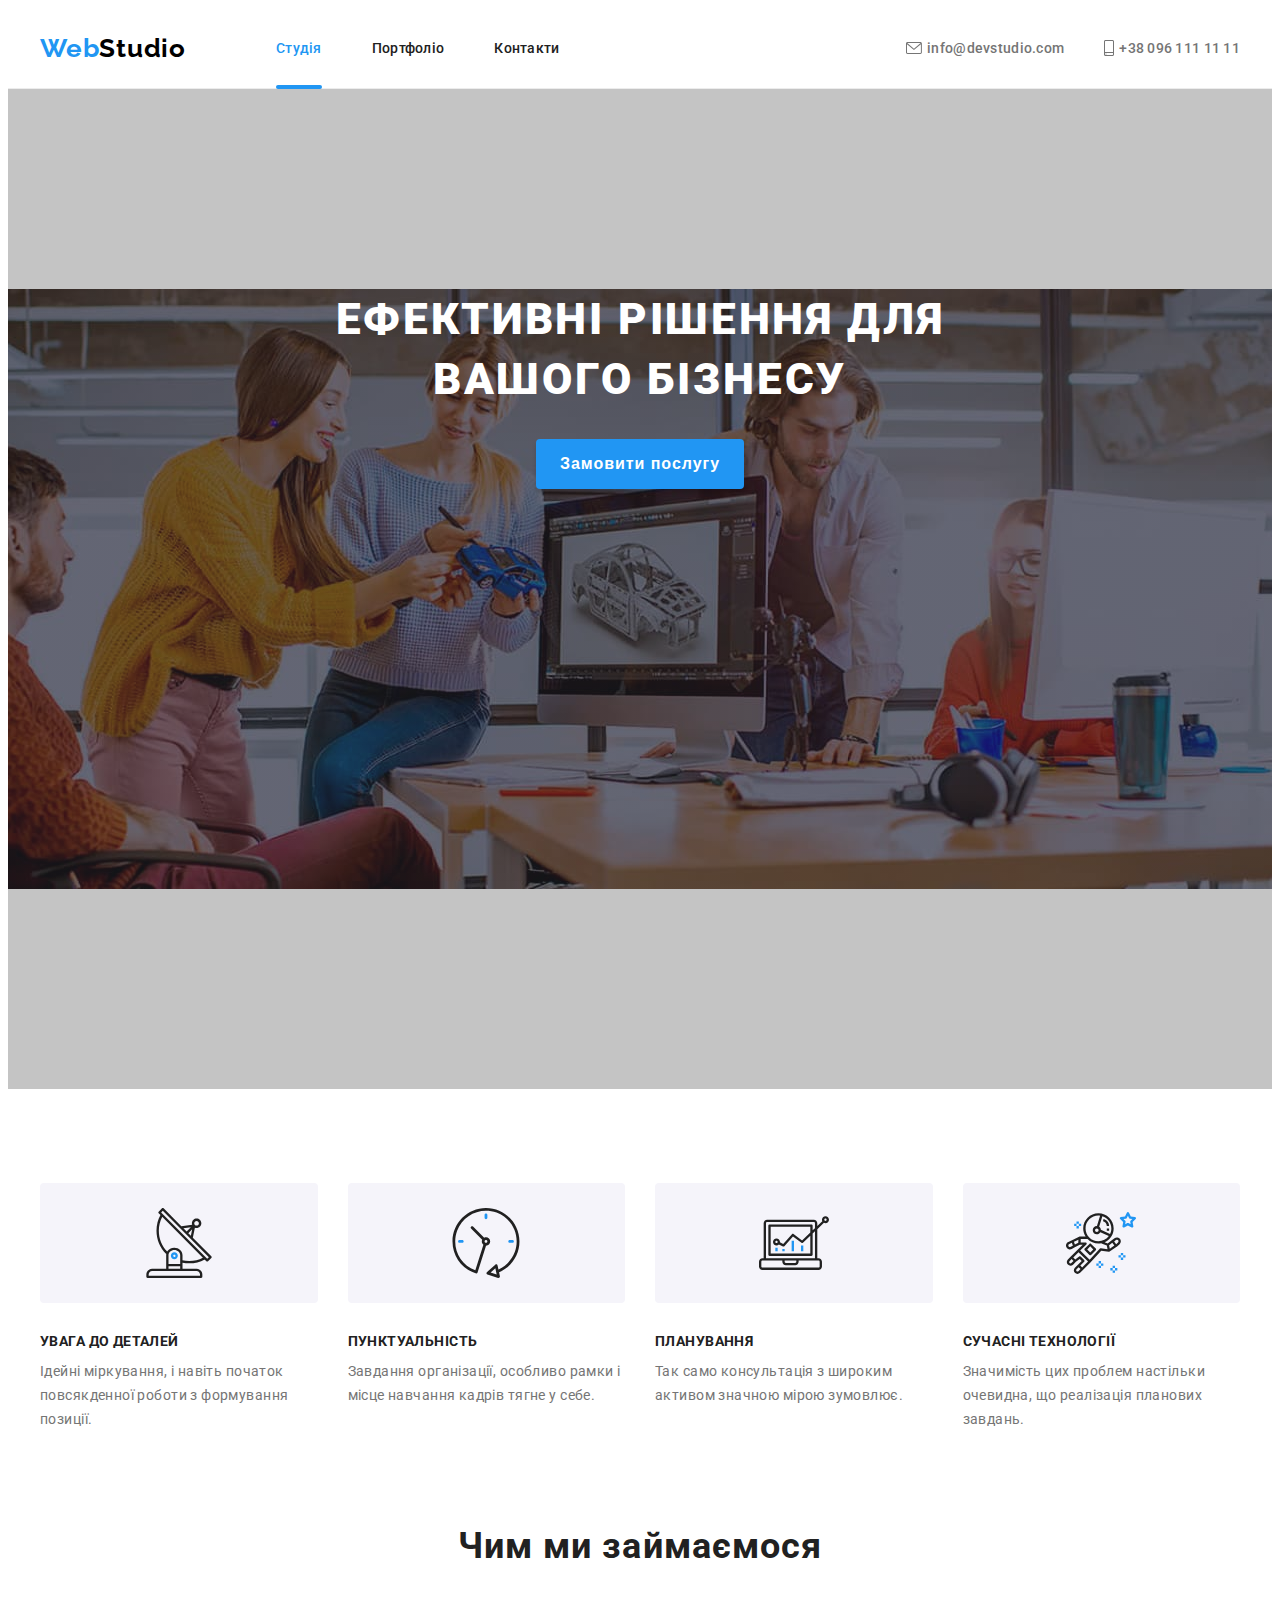
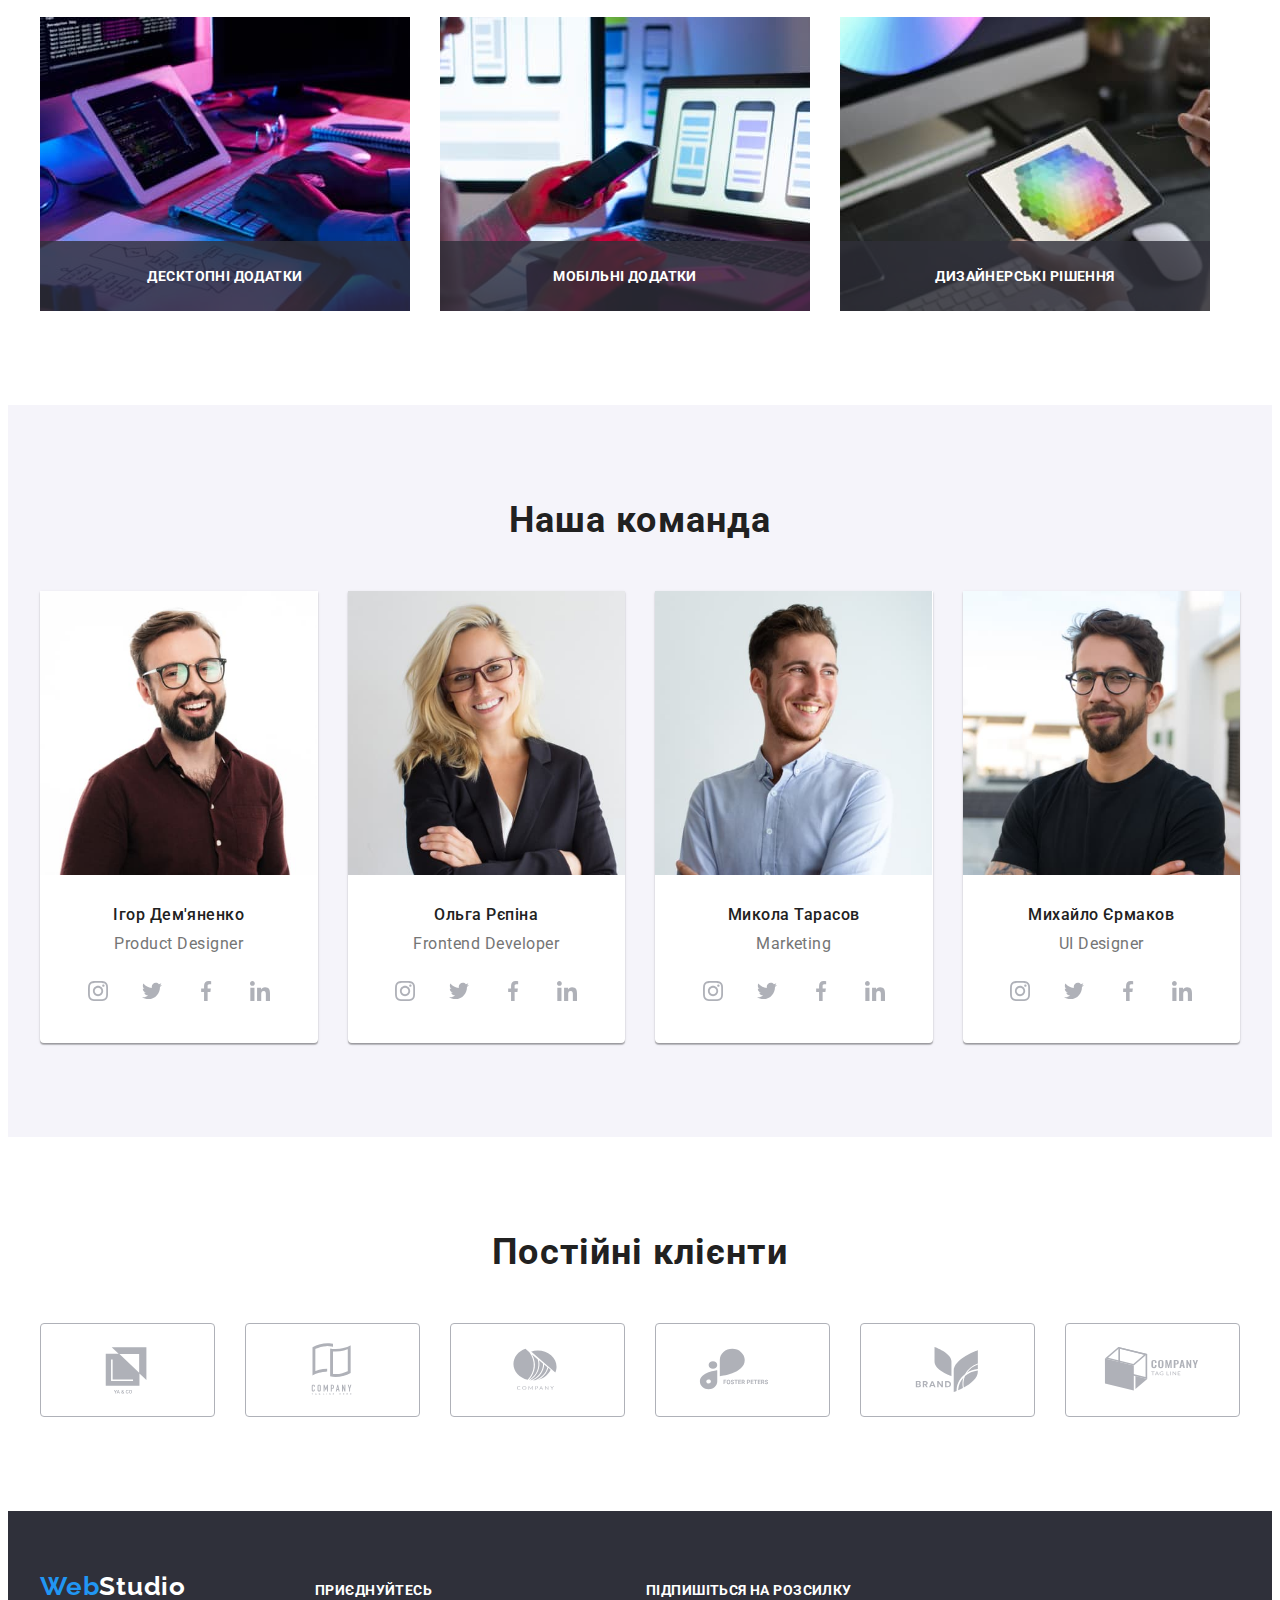
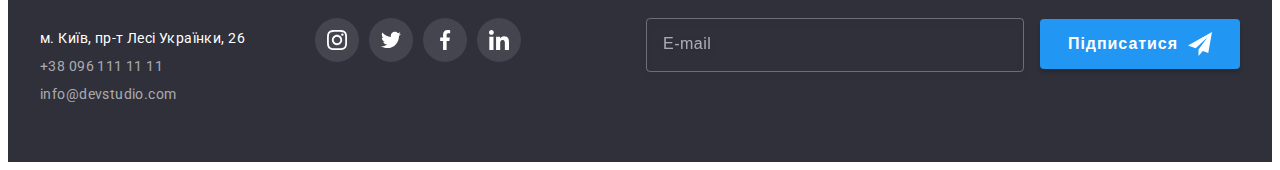
==== commit 2856c1e4: "fix-all" ====
--- a/index.html
+++ b/index.html
@@ -33,101 +33,70 @@
             class="menu-button"
             aria-expanded="false"
             aria-controls="menu-container"
-            data-menu-button
-          >
-            <svg
-              width="40"
-              height="40"
-              aria-label="Переключатель мобильного меню"
-              class="menu-switch"
-            >
+            data-menu-button>
+            <svg width="40" height="40" aria-label="Перемикач мобільного меню" class="menu-switch">
               <use class="icon-cross" href="./images/icons.svg#icon-cross"></use>
               <use class="icon-menu" href="./images/icons.svg#icon-menu-burger"></use>
             </svg>
           </button>
 
           <div class="menu-container" id="menu-container" data-menu>
-            <div class="menu-wrapper">
-              <nav class="naw-wrapper">
-                <ul class="nav-list">
-                  <li class="nav-item">
-                    <a href="./index.html" class="nav-link curent">Студія</a>
-                  </li>
-                  <li class="nav-item">
-                    <a href="./portfolio.html" class="nav-link">Портфоліо</a>
-                  </li>
-                  <li class="nav-item">
-                    <a href="" class="nav-link">Контакти</a>
-                  </li>
-                </ul>
-              </nav>
-  
-              <ul class="contact-list">
-                <li>
-                  <ul class="menu-soc-list">
-                    <li class="menu-soc-item">
-                      <a
-                        href=""
-                        target="_blank"
-                        rel="noopener nofollow noreferrer"
-                        class="menu-soc-link"
-                        >Instagram</a
-                      >
+            <div class="menu__wrapper">
+              <div class="nav-cont">
+                <nav>
+                  <ul class="nav__list">
+                    <li>
+                      <a href="./index.html" class="nav__link curent">Студія</a>
                     </li>
-                    <li class="menu-soc-item">
-                      <a
-                        href=""
-                        target="_blank"
-                        rel="noopener nofollow noreferrer"
-                        class="menu-soc-link"
-                        >Twitter</a
-                      >
+                    <li>
+                      <a href="./portfolio.html" class="nav__link">Портфоліо</a>
                     </li>
-                    <li class="menu-soc-item">
-                      <a
-                        href=""
-                        target="_blank"
-                        rel="noopener nofollow noreferrer"
-                        class="menu-soc-link"
-                        >Facebook</a
-                      >
-                    </li>
-                    <li class="menu-soc-item">
-                      <a
-                        href=""
-                        target="_blank"
-                        rel="noopener nofollow noreferrer"
-                        class="menu-soc-link"
-                        >LinkedIn</a
-                      >
+                    <li>
+                      <a href="" class="nav__link">Контакти</a>
                     </li>
                   </ul>
-                </li>
-
-                <li class="contact-item c-mail">
-                  <a href="mailto:info@devstudio.com" class="contact-link c-mail">
-                    <svg class="contact-icon" width="16" height="12">
-                      <use href="./images/icons.svg#icon-envelope"></use>
-                    </svg>
-                    info@devstudio.com</a
-                  >
-                </li>
-                <li class="contact-item">
-                  <a href="tel:+380961111111" class="contact-link c-tel">
-                    <svg class="contact-icon" width="10" height="16">
-                      <use href="./images/icons.svg#icon-smartphone"></use>
-                    </svg>
-                    +38 096 111 11 11
-                  </a>
-                </li>
-                
+                </nav>
+  
+                <ul class="contact__list">
+                  <li>
+                    <a href="mailto:info@devstudio.com" class="contact-link c-mail">
+                      <svg class="contact-icon-t" width="14" height="10">
+                        <use href="./images/icons.svg#icon-envelope"></use>
+                      </svg>
+                      <svg class="contact-icon-d" width="16" height="12">
+                        <use href="./images/icons.svg#icon-envelope"></use>
+                      </svg>
+                      info@devstudio.com</a
+                    >
+                  </li>
+                  <li>
+                    <a href="tel:+380961111111" class="contact-link c-tel">
+                      <svg class="contact-icon-t" width="10" height="14">
+                        <use href="./images/icons.svg#icon-smartphone"></use>
+                      </svg>
+                      <svg class="contact-icon-d" width="10" height="16">
+                        <use href="./images/icons.svg#icon-smartphone"></use>
+                      </svg>
+                      +38 096 111 11 11
+                    </a>
+                  </li>
+                </ul>
+              </div>
+              <ul class="menu-soc-list">
+                <li class="menu-soc-item">
+                  <a href="" target="_blank" rel="noopener nofollow noreferrer" class="menu-soc-link">Instagram</a>
+                </li>
+                <li class="menu-soc-item">
+                  <a href="" target="_blank" rel="noopener nofollow noreferrer" class="menu-soc-link">Twitter</a>
+                </li>
+                <li class="menu-soc-item">
+                  <a href="" target="_blank" rel="noopener nofollow noreferrer" class="menu-soc-link">Facebook</a>
+                </li>
+                <li class="menu-soc-item">
+                  <a href="" target="_blank" rel="noopener nofollow noreferrer" class="menu-soc-link">LinkedIn</a>
+                </li>
               </ul>
-
-              
             </div>
-
-            <!-- <div class="navigation"></div>
-            <div class="contacts"></div> -->
           </div>
         </div>
       </div>
@@ -237,7 +206,6 @@
                 srcset="./images/webstudio-team-1.jpg 1x, ./images/webstudio-team-1@2x.jpg 2x"
                 src="./images/webstudio-team-1.jpg"
                 alt="Ігор Дем'яненко Product Designer"
-                
                 class="webteam-photo" />
               <div class="webteam-caption">
                 <h3 class="webteam-name title">Ігор Дем'яненко</h3>
@@ -277,7 +245,6 @@
                 srcset="./images/webstudio-team-2.jpg 1x, ./images/webstudio-team-2@2x.jpg 2x"
                 src="./images/webstudio-team-2.jpg"
                 alt="Ольга Рєпіна Frontend Developer"
-                
                 class="webteam-photo" />
               <div class="webteam-caption">
                 <h3 class="webteam-name title">Ольга Рєпіна</h3>
@@ -317,7 +284,6 @@
                 srcset="./images/webstudio-team-3.jpg 1x, ./images/webstudio-team-3@2x.jpg 2x"
                 src="./images/webstudio-team-3.jpg"
                 alt="Микола Тарасов Marketing"
-                
                 class="webteam-photo" />
               <div class="webteam-caption">
                 <h3 class="webteam-name title">Микола Тарасов</h3>
@@ -357,7 +323,6 @@
                 srcset="./images/webstudio-team-4.jpg 1x, ./images/webstudio-team-4@2x.jpg 2x"
                 src="./images/webstudio-team-4.jpg"
                 alt="Михайло Єрмаков UI Designer"
-                
                 class="webteam-photo" />
               <div class="webteam-caption">
                 <h3 class="webteam-name title">Михайло Єрмаков</h3>
--- a/css/main.min.css
+++ b/css/main.min.css
@@ -1 +1 @@
-:root{--bgc-main: #ffffff;--bgc-second: #f5f4fa;--bgc-hero: #2f303a;--text-color-main: #757575;--text-color-second: #212121;--text-color-hero: #ffffff;--accent-color: #2196f3;--hero-hover-color: #188ce8}.hidden-content{position:absolute;width:1px;height:1px;margin:-1px;border:0;padding:0;white-space:nowrap;-webkit-clip-path:inset(100%);clip-path:inset(100%);clip:rect(0 0 0 0);overflow:hidden}body{font-family:"Roboto",sans-serif}img{display:block;max-width:100%;height:auto}.section{padding-top:94px;padding-bottom:94px}.list{margin-top:0;padding-left:0;list-style:none}.title{margin-top:0;color:var(--text-color-second)}.text{margin-top:0;color:var(--text-color-main)}.link{text-decoration:none}.btn{cursor:pointer}.container{padding-left:15px;padding-right:15px;margin-left:auto;margin-right:auto}@media screen and (min-width: 480px){.container{width:480px}}@media screen and (min-width: 768px){.container{width:768px}}@media screen and (min-width: 1200px){.container{width:1200px}}.backdrop{position:fixed;top:0;left:0;width:100%;height:100%;background-color:rgba(0,0,0,.2);opacity:1;-webkit-transition:opacity 250ms cubic-bezier(0.4, 0, 0.2, 1);transition:opacity 250ms cubic-bezier(0.4, 0, 0.2, 1);overflow-y:scroll;z-index:10}.backdrop.is-hidden{visibility:hidden;opacity:0;pointer-events:none}.backdrop.is-hidden .modal{-webkit-transform:translate(-50%, -50%) scale(1.1);transform:translate(-50%, -50%) scale(1.1)}body.modal-open{overflow:hidden}.modal{position:absolute;top:50%;left:50%;width:450px;z-index:10;padding-left:40px;padding-right:40px;padding-top:40px;padding-bottom:40px;border-radius:4px;-webkit-box-shadow:0px 1px 3px rgba(0,0,0,.12),0px 1px 1px rgba(0,0,0,.14),0px 2px 1px rgba(0,0,0,.2);box-shadow:0px 1px 3px rgba(0,0,0,.12),0px 1px 1px rgba(0,0,0,.14),0px 2px 1px rgba(0,0,0,.2);background-color:var(--bgc-main);-webkit-transform:translate(-50%, -50%) scale(1);transform:translate(-50%, -50%) scale(1);-webkit-transition:-webkit-transform 250ms cubic-bezier(0.4, 0, 0.2, 1),-webkit-box-shadow 250ms cubic-bezier(0.4, 0, 0.2, 1);transition:-webkit-transform 250ms cubic-bezier(0.4, 0, 0.2, 1),-webkit-box-shadow 250ms cubic-bezier(0.4, 0, 0.2, 1);transition:transform 250ms cubic-bezier(0.4, 0, 0.2, 1),box-shadow 250ms cubic-bezier(0.4, 0, 0.2, 1);transition:transform 250ms cubic-bezier(0.4, 0, 0.2, 1),box-shadow 250ms cubic-bezier(0.4, 0, 0.2, 1),-webkit-transform 250ms cubic-bezier(0.4, 0, 0.2, 1),-webkit-box-shadow 250ms cubic-bezier(0.4, 0, 0.2, 1)}@media screen and (min-width: 1200px){.modal{width:528px}}.btn-modal-close{position:absolute;top:8px;right:8px;width:30px;height:30px;padding:0;display:-webkit-box;display:-ms-flexbox;display:flex;-webkit-box-pack:center;-ms-flex-pack:center;justify-content:center;-webkit-box-align:center;-ms-flex-align:center;align-items:center;border-radius:50%;border:1px solid rgba(0,0,0,.1);background-color:var(--bgc-main);color:#000;cursor:pointer}.modal-close-icon{fill:currentColor;-webkit-transition:fill 250ms cubic-bezier(0.4, 0, 0.2, 1);transition:fill 250ms cubic-bezier(0.4, 0, 0.2, 1)}.modal-close-icon:hover,.modal-close-icon:focus{fill:var(--accent-color)}.modal-text{margin-top:0;margin-bottom:12px;font-weight:700;font-size:20px;line-height:1.15;text-align:center;letter-spacing:.03em;color:var(--text-color-second)}.modal-form{display:-webkit-box;display:-ms-flexbox;display:flex;-ms-flex-wrap:wrap;flex-wrap:wrap}.form-field{position:relative;display:-webkit-box;display:-ms-flexbox;display:flex;-webkit-box-orient:vertical;-webkit-box-direction:reverse;-ms-flex-direction:column-reverse;flex-direction:column-reverse;-ms-flex-preferred-size:100%;flex-basis:100%;gap:4px}.form-field+.form-field{margin-top:10px}.form-input{height:40px;padding-left:42px;border:1px solid rgba(33,33,33,.2);border-radius:4px;-webkit-transition:outline-color 250ms cubic-bezier(0.4, 0, 0.2, 1);transition:outline-color 250ms cubic-bezier(0.4, 0, 0.2, 1)}.form-input:focus,.modal-comment:focus{outline-color:var(--accent-color)}.form-input:focus~.modal-form-icon{fill:var(--accent-color)}.form-label{font-size:12px;line-height:1.1666666667;letter-spacing:.01em;color:var(--text-color-main)}.modal-form-icon{position:absolute;left:12px;bottom:11px;fill:var(--text-color-second);-webkit-transition:fill 250ms cubic-bezier(0.4, 0, 0.2, 1);transition:fill 250ms cubic-bezier(0.4, 0, 0.2, 1)}.modal-comment{height:120px;padding-top:12px;padding-right:16px;padding-bottom:12px;padding-left:16px;border:1px solid rgba(33,33,33,.2);border-radius:4px;resize:none;-webkit-transition:outline-color 250ms cubic-bezier(0.4, 0, 0.2, 1);transition:outline-color 250ms cubic-bezier(0.4, 0, 0.2, 1)}.modal-comment::-webkit-input-placeholder{font-size:12px;line-height:1.1666666667;letter-spacing:.01em;color:rgba(117,117,117,.5)}.modal-comment::-moz-placeholder{font-size:12px;line-height:1.1666666667;letter-spacing:.01em;color:rgba(117,117,117,.5)}.modal-comment:-ms-input-placeholder{font-size:12px;line-height:1.1666666667;letter-spacing:.01em;color:rgba(117,117,117,.5)}.modal-comment::-ms-input-placeholder{font-size:12px;line-height:1.1666666667;letter-spacing:.01em;color:rgba(117,117,117,.5)}.modal-comment::placeholder{font-size:12px;line-height:1.1666666667;letter-spacing:.01em;color:rgba(117,117,117,.5)}.form-agree{display:-webkit-box;display:-ms-flexbox;display:flex;-webkit-box-pack:center;-ms-flex-pack:center;justify-content:center;-webkit-box-align:center;-ms-flex-align:center;align-items:center;gap:7px;margin:20px auto 30px}.form-agree-checkbox{position:absolute;width:1px;height:1px;margin:-1px;border:0;padding:0;white-space:nowrap;-webkit-clip-path:inset(100%);clip-path:inset(100%);clip:rect(0 0 0 0);overflow:hidden}.form-custom-checkbox{width:16px;height:15px;color:var(--text-color-hero);border:2px solid #212121;border-radius:2px;-webkit-transition:background-color 250ms cubic-bezier(0.4, 0, 0.2, 1),border 0ms cubic-bezier(0.4, 0, 0.2, 1) 250ms;transition:background-color 250ms cubic-bezier(0.4, 0, 0.2, 1),border 0ms cubic-bezier(0.4, 0, 0.2, 1) 250ms}.form-agree-icon{fill:currentColor;opacity:0;-webkit-transition:opacity 250ms cubic-bezier(0.4, 0, 0.2, 1);transition:opacity 250ms cubic-bezier(0.4, 0, 0.2, 1)}.form-agree-checkbox:checked+.form-custom-checkbox{border:none;background-color:var(--accent-color)}.form-agree-checkbox:checked+.form-custom-checkbox>svg{opacity:1}.form-agree-label{font-size:12px;line-height:1.1666666667;letter-spacing:.03em;color:var(--text-color-main)}@media screen and (min-width: 1200px){.form-agree-label{font-size:14px;line-height:1.7142857143}}.form-agree-link{color:var(--accent-color)}.modal-btn-wrapper{-ms-flex-preferred-size:100%;flex-basis:100%;text-align:center}.modal-btn{min-width:200px;height:50px;border:none;background-color:var(--accent-color);-webkit-box-shadow:0px 4px 4px rgba(0,0,0,.15);box-shadow:0px 4px 4px rgba(0,0,0,.15);border-radius:4px;-webkit-transition:background-color 250ms cubic-bezier(0.4, 0, 0.2, 1);transition:background-color 250ms cubic-bezier(0.4, 0, 0.2, 1);font-weight:700;font-size:16px;line-height:1.875;letter-spacing:.06em;color:var(--text-color-hero)}.modal-btn:hover,.modal-btn:focus{background-color:#188ce8}.logo{display:block;font-family:"Raleway";font-size:26px;line-height:1.1923076923;font-weight:700;letter-spacing:.03em;text-decoration:none;color:var(--accent-color)}.logo--dark-end{color:#000}.logo--light-end{color:var(--text-color-hero)}.menu-button{display:-webkit-inline-box;display:-ms-inline-flexbox;display:inline-flex;margin:0;padding:0;border:none;background-color:rgba(0,0,0,0);z-index:5;cursor:pointer}@media screen and (min-width: 768px){.menu-button{display:none}}.menu-switch:hover,.menu-switch:focus{fill:var(--accent-color)}.menu-button .icon-cross{display:none}.menu-button.is-open .icon-cross{display:block}.menu-button.is-open .icon-menu{display:none}.menu-container{background-color:#fff}@media screen and (max-width: 767px){.menu-container{display:none;position:absolute;left:0;width:100%;top:0;height:100vh;position:fixed}.menu-container.is-open{display:block;overflow-y:scroll}.menu-container.is-open>.menu-wrapper{display:-webkit-box;display:-ms-flexbox;display:flex;-webkit-box-orient:vertical;-webkit-box-direction:normal;-ms-flex-direction:column;flex-direction:column;padding:48px 40px;width:480px;margin-left:auto;margin-right:auto;height:100%}}@media screen and (min-width: 768px){.menu-container{display:-webkit-box;display:-ms-flexbox;display:flex;-webkit-box-pack:justify;-ms-flex-pack:justify;justify-content:space-between;-webkit-box-flex:1;-ms-flex-positive:1;flex-grow:1;height:100%}}@media screen and (min-width: 768px){.menu-wrapper{display:-webkit-box;display:-ms-flexbox;display:flex;-webkit-box-pack:justify;-ms-flex-pack:justify;justify-content:space-between;gap:75px}}@media screen and (min-width: 1200px){.menu-wrapper{gap:280px}}@media screen and (min-width: 768px){.naw-wrapper{display:-webkit-box;display:-ms-flexbox;display:flex;-webkit-box-pack:center;-ms-flex-pack:center;justify-content:center;-webkit-box-align:center;-ms-flex-align:center;align-items:center}}.nav-list{margin-top:0;padding-left:0;list-style:none;margin-bottom:0;display:-webkit-box;display:-ms-flexbox;display:flex;-webkit-box-orient:vertical;-webkit-box-direction:normal;-ms-flex-direction:column;flex-direction:column;gap:32px}@media screen and (min-width: 768px){.nav-list{-webkit-box-orient:horizontal;-webkit-box-direction:normal;-ms-flex-direction:row;flex-direction:row;gap:50px;-webkit-box-align:center;-ms-flex-align:center;align-items:center;font-size:14px;line-height:1.1428571429;font-weight:500;letter-spacing:.02em}}.nav-link{text-decoration:none;font-size:40px;line-height:1.175;font-weight:500;letter-spacing:.02em;display:block;color:var(--text-color-second)}.nav-link:hover,.nav-link:focus{color:var(--accent-color)}@media screen and (min-width: 768px){.nav-link{font-size:14px;line-height:1.1428571429;font-weight:500;letter-spacing:.02em;padding-top:32px;padding-bottom:32px}}@media screen and (min-width: 768px){.curent{position:relative;color:var(--accent-color)}.curent::after{content:"";position:absolute;bottom:-1px;left:0;display:block;width:100%;height:4px;background-color:var(--accent-color);border-radius:2px}}.contact-list{margin-top:0;padding-left:0;list-style:none;margin-bottom:0;display:-webkit-box;display:-ms-flexbox;display:flex;-webkit-box-orient:vertical;-webkit-box-direction:reverse;-ms-flex-direction:column-reverse;flex-direction:column-reverse}@media screen and (max-width: 767px){.contact-list{margin-top:auto}}@media screen and (min-width: 768px){.contact-list{-webkit-box-orient:vertical;-webkit-box-direction:normal;-ms-flex-direction:column;flex-direction:column;-webkit-box-pack:center;-ms-flex-pack:center;justify-content:center;gap:10px}}@media screen and (min-width: 1200px){.contact-list{-webkit-box-orient:horizontal;-webkit-box-direction:normal;-ms-flex-direction:row;flex-direction:row}}@media screen and (max-width: 767px){.contact-item.c-mail{margin-top:32px;margin-bottom:64px}}.contact-link{text-decoration:none;display:block}.contact-link.c-tel{font-size:34px;line-height:1.1764705882;font-weight:500;letter-spacing:.02em;color:var(--accent-color)}@media screen and (min-width: 768px){.contact-link.c-tel{font-size:12px;line-height:1.1666666667;font-weight:500;letter-spacing:.02em;color:var(--text-color-main)}}@media screen and (min-width: 1200px){.contact-link.c-tel{font-size:14px;line-height:1.1428571429;font-weight:500;letter-spacing:.02em}}@media screen and (min-width: 1200px){.contact-link.c-tel{padding-top:32px;padding-bottom:32px}}.contact-link.c-mail{font-size:24px;line-height:1.1666666667;font-weight:500;letter-spacing:.02em;color:var(--text-color-main)}@media screen and (min-width: 768px){.contact-link.c-mail{font-size:12px;line-height:1.1666666667;font-weight:500;letter-spacing:.02em}}@media screen and (min-width: 1200px){.contact-link.c-mail{font-size:14px;line-height:1.1428571429;font-weight:500;letter-spacing:.02em}}@media screen and (min-width: 1200px){.contact-link.c-mail{padding-top:32px;padding-bottom:32px}}.contact-link:hover,.contact-link:focus{color:var(--accent-color)}.contact-icon{fill:currentColor;margin-right:5px}@media screen and (max-width: 767px){.contact-icon{display:none}}.menu-soc-list{display:none}@media screen and (max-width: 767px){.menu-soc-list{display:-webkit-box;display:-ms-flexbox;display:flex;margin-top:0;padding-left:0;list-style:none}}.menu-soc-item:not(:first-child){padding-left:10px}.menu-soc-item:not(:last-child){padding-right:10px;border-right:1px solid rgba(33,33,33,.2)}.menu-soc-link{text-decoration:none;font-size:18px;line-height:1.2222222222;font-weight:500;letter-spacing:.02em;color:var(--accent-color)}.header{position:relative;border-bottom:1px solid #ececec}.header__wrapper{display:-webkit-box;display:-ms-flexbox;display:flex;-webkit-box-align:center;-ms-flex-align:center;align-items:center;-webkit-box-pack:justify;-ms-flex-pack:justify;justify-content:space-between;min-height:80px}@media screen and (min-width: 768px){.header__wrapper{gap:90px}}.hero{padding-top:118px;padding-bottom:118px;max-width:480px;height:400px;margin-left:auto;margin-right:auto;background-color:#c4c4c4;background-image:-webkit-gradient(linear, left top, right top, from(rgba(47, 48, 58, 0.4)), to(rgba(47, 48, 58, 0.4))),url(../images/hero-m.jpg);background-image:linear-gradient(to right, rgba(47, 48, 58, 0.4), rgba(47, 48, 58, 0.4)),url(../images/hero-m.jpg);background-repeat:no-repeat;background-position:center;background-size:480px 400px;text-align:center}@media(min-device-pixel-ratio: 2),(-webkit-min-device-pixel-ratio: 2),(min-resolution: 192dpi),(min-resolution: 2dppx){.hero{background-image:-webkit-gradient(linear, left top, right top, from(rgba(47, 48, 58, 0.4)), to(rgba(47, 48, 58, 0.4))),url(../images/hero-m@2x.jpg);background-image:linear-gradient(to right, rgba(47, 48, 58, 0.4), rgba(47, 48, 58, 0.4)),url(../images/hero-m@2x.jpg)}}@media screen and (min-width: 768px){.hero{max-width:768px;background-size:768px 400px;background-image:-webkit-gradient(linear, left top, right top, from(rgba(47, 48, 58, 0.4)), to(rgba(47, 48, 58, 0.4))),url(../images/hero-t.jpg);background-image:linear-gradient(to right, rgba(47, 48, 58, 0.4), rgba(47, 48, 58, 0.4)),url(../images/hero-t.jpg)}}@media screen and (min-width: 768px)and (min-device-pixel-ratio: 2),screen and (min-width: 768px)and (-webkit-min-device-pixel-ratio: 2),screen and (min-width: 768px)and (min-resolution: 192dpi),screen and (min-width: 768px)and (min-resolution: 2dppx){.hero{background-image:-webkit-gradient(linear, left top, right top, from(rgba(47, 48, 58, 0.4)), to(rgba(47, 48, 58, 0.4))),url(../images/hero-t@2x.jpg);background-image:linear-gradient(to right, rgba(47, 48, 58, 0.4), rgba(47, 48, 58, 0.4)),url(../images/hero-t@2x.jpg)}}@media screen and (min-width: 1200px){.hero{padding-top:200px;padding-bottom:200px;max-width:1600px;height:600px;background-size:1600px 600px;background-image:-webkit-gradient(linear, left top, right top, from(rgba(47, 48, 58, 0.4)), to(rgba(47, 48, 58, 0.4))),url(../images/hero-d.jpg);background-image:linear-gradient(to right, rgba(47, 48, 58, 0.4), rgba(47, 48, 58, 0.4)),url(../images/hero-d.jpg)}}@media screen and (min-width: 1200px)and (min-device-pixel-ratio: 2),screen and (min-width: 1200px)and (-webkit-min-device-pixel-ratio: 2),screen and (min-width: 1200px)and (min-resolution: 192dpi),screen and (min-width: 1200px)and (min-resolution: 2dppx){.hero{background-image:-webkit-gradient(linear, left top, right top, from(rgba(47, 48, 58, 0.4)), to(rgba(47, 48, 58, 0.4))),url(../images/hero-d@2x.jpg);background-image:linear-gradient(to right, rgba(47, 48, 58, 0.4), rgba(47, 48, 58, 0.4)),url(../images/hero-d@2x.jpg)}}.hero__title{font-size:26px;line-height:1.6153846154;font-weight:900;letter-spacing:.06em;margin-top:0;color:var(--text-color-hero);margin-bottom:30px;text-transform:uppercase}@media screen and (min-width: 768px){.hero__title{max-width:360px;margin-left:auto;margin-right:auto}}@media screen and (min-width: 1200px){.hero__title{font-size:44px;line-height:1.3636363636;font-weight:900;letter-spacing:.06em;max-width:696px}}.hero__btn{cursor:pointer;font-size:16px;line-height:1.875;font-weight:700;letter-spacing:.06em;padding:10px 24px;min-width:200px;background-color:var(--accent-color);-webkit-transition:background-color 250ms cubic-bezier(0.4, 0, 0.2, 1);transition:background-color 250ms cubic-bezier(0.4, 0, 0.2, 1);-webkit-box-shadow:0px 4px 4px rgba(0,0,0,.15);box-shadow:0px 4px 4px rgba(0,0,0,.15);border-width:0;border-radius:4px;border-color:rgba(0,0,0,0);color:var(--text-color-hero)}.hero__btn:hover,.hero__btn:focus{background:var(--hero-hover-color)}.benefits{padding-top:60px;padding-bottom:60px}@media screen and (min-width: 1200px){.benefits{padding-top:94px;padding-bottom:94px}}.benefits__list{margin-top:0;padding-left:0;list-style:none;margin-bottom:0;display:-webkit-box;display:-ms-flexbox;display:flex;-ms-flex-wrap:wrap;flex-wrap:wrap;gap:30px}.benefits__item{-ms-flex-preferred-size:100%;flex-basis:100%}@media screen and (min-width: 768px){.benefits__item{-ms-flex-preferred-size:calc((100% - 30px)/2);flex-basis:calc((100% - 30px)/2)}}@media screen and (min-width: 1200px){.benefits__item{-ms-flex-preferred-size:calc((100% - 90px)/4);flex-basis:calc((100% - 90px)/4)}}.benefits__thumb{display:-webkit-box;display:-ms-flexbox;display:flex;-webkit-box-pack:center;-ms-flex-pack:center;justify-content:center;-webkit-box-align:center;-ms-flex-align:center;align-items:center;height:120px;margin-bottom:30px;background-color:var(--bgc-second);border-radius:4px}.benefits__name{font-size:14px;line-height:1.1428571429;letter-spacing:.03em;margin-top:0;color:var(--text-color-second);margin-bottom:10px;text-transform:uppercase}@media screen and (max-width: 767px){.benefits__name{text-align:center}}.benefits__description{font-size:14px;line-height:1.7142857143;letter-spacing:.03em;margin-top:0;color:var(--text-color-main);margin-bottom:0}.about{padding-top:0;padding-bottom:94px}@media screen and (max-width: 1199px){.about{display:none}}.about__title{margin-top:0;color:var(--text-color-second);font-size:36px;line-height:1.1666666667;letter-spacing:.03em;margin-bottom:50px;text-align:center}.about__list{margin-top:0;padding-left:0;list-style:none;margin-bottom:0;display:-webkit-box;display:-ms-flexbox;display:flex;gap:30px}.about__thumb{position:relative}.about__illustration{display:block;max-width:100%;height:auto}.about__label{position:absolute;bottom:0;left:0;width:100%;min-height:70px;margin-bottom:0;margin-top:0;color:var(--text-color-hero);display:-webkit-box;display:-ms-flexbox;display:flex;-webkit-box-pack:center;-ms-flex-pack:center;justify-content:center;-webkit-box-align:center;-ms-flex-align:center;align-items:center;font-size:14px;line-height:1.1428571429;font-weight:700;letter-spacing:.03em;background-color:rgba(47,48,58,.8);text-transform:uppercase}.devteam{padding-top:60px;padding-bottom:60px;text-align:center;background-color:var(--bgc-second)}@media screen and (min-width: 1200px){.devteam{padding-top:94px;padding-bottom:94px}}.devteam__title{font-size:28px;line-height:1.1785714286;letter-spacing:.03em;margin-top:0;color:var(--text-color-second);margin-bottom:50px}@media screen and (min-width: 1200px){.devteam__title{font-size:36px;line-height:1.1666666667;letter-spacing:.03em}}.devteam__list{margin-top:0;padding-left:0;list-style:none;margin-bottom:0;display:-webkit-box;display:-ms-flexbox;display:flex;-ms-flex-wrap:wrap;flex-wrap:wrap;gap:30px}.devteam__item{-ms-flex-preferred-size:100%;flex-basis:100%;background-color:var(--bgc-main);-webkit-box-shadow:0px 1px 3px rgba(0,0,0,.12),0px 1px 1px rgba(0,0,0,.14),0px 2px 1px rgba(0,0,0,.2);box-shadow:0px 1px 3px rgba(0,0,0,.12),0px 1px 1px rgba(0,0,0,.14),0px 2px 1px rgba(0,0,0,.2);border-bottom-left-radius:4px;border-bottom-right-radius:4px}@media screen and (min-width: 768px){.devteam__item{-ms-flex-preferred-size:calc((100% - 30px)/2);flex-basis:calc((100% - 30px)/2)}}@media screen and (min-width: 1200px){.devteam__item{-ms-flex-preferred-size:calc((100% - 90px)/4);flex-basis:calc((100% - 90px)/4)}}.webteam-photo{display:block;max-width:100%;height:auto}.webteam-caption{padding-top:30px;padding-bottom:30px}.webteam-name{margin-bottom:10px;font-weight:500;font-size:16px;line-height:1.1875;letter-spacing:.03em}.webteam-position{margin-bottom:16px;font-size:16px;line-height:1.1875;letter-spacing:.03em}.webteam-social-list{margin-bottom:0;display:-webkit-box;display:-ms-flexbox;display:flex;-webkit-box-pack:center;-ms-flex-pack:center;justify-content:center}.webteam-social-list>li+li{margin-left:10px}.webteam-social-link{display:-webkit-box;display:-ms-flexbox;display:flex;-webkit-box-pack:center;-ms-flex-pack:center;justify-content:center;-webkit-box-align:center;-ms-flex-align:center;align-items:center;width:44px;height:44px;border-radius:50%;color:#afb1b8;-webkit-transition:color 250ms cubic-bezier(0.4, 0, 0.2, 1),background-color 250ms cubic-bezier(0.4, 0, 0.2, 1);transition:color 250ms cubic-bezier(0.4, 0, 0.2, 1),background-color 250ms cubic-bezier(0.4, 0, 0.2, 1)}.webteam-social-link:hover,.webteam-social-link:focus{background-color:var(--accent-color);color:var(--text-color-hero)}.webteam-social-icon{fill:currentColor}.clients{padding-top:60px;padding-bottom:60px}@media screen and (min-width: 1200px){.clients{padding-top:94px;padding-bottom:94px}}.clients__title{font-size:28px;line-height:1.1785714286;letter-spacing:.03em;margin-top:0;color:var(--text-color-second);margin-bottom:50px;text-align:center}@media screen and (min-width: 1200px){.clients__title{font-size:36px;line-height:1.1666666667;letter-spacing:.03em}}.clients__list{margin-top:0;padding-left:0;list-style:none;margin-bottom:0;display:-webkit-box;display:-ms-flexbox;display:flex;-ms-flex-wrap:wrap;flex-wrap:wrap;gap:30px}.clients__item{-ms-flex-preferred-size:calc((100% - 30px)/2);flex-basis:calc((100% - 30px)/2)}@media screen and (min-width: 768px){.clients__item{-ms-flex-preferred-size:calc((100% - 60px)/3);flex-basis:calc((100% - 60px)/3)}}@media screen and (min-width: 1200px){.clients__item{-ms-flex-preferred-size:calc((100% - 150px)/6);flex-basis:calc((100% - 150px)/6)}}.clients__link{display:-webkit-box;display:-ms-flexbox;display:flex;-webkit-box-pack:center;-ms-flex-pack:center;justify-content:center;-webkit-box-align:center;-ms-flex-align:center;align-items:center;height:92px;border:1px solid #afb1b8;color:#afb1b8;border-radius:4px;-webkit-transition:color 250ms cubic-bezier(0.4, 0, 0.2, 1),border-color 250ms cubic-bezier(0.4, 0, 0.2, 1);transition:color 250ms cubic-bezier(0.4, 0, 0.2, 1),border-color 250ms cubic-bezier(0.4, 0, 0.2, 1)}.clients__link:hover,.clients__link:focus{color:var(--accent-color);border-color:var(--accent-color)}.clients__icon{fill:currentColor}.footer{padding-top:60px;padding-bottom:60px;background-color:var(--bgc-hero);text-align:center}@media screen and (min-width: 1200px){.footer{text-align:left}}@media screen and (min-width: 768px){.footer__wrapper{display:-webkit-box;display:-ms-flexbox;display:flex;-ms-flex-wrap:wrap;flex-wrap:wrap;-webkit-box-align:baseline;-ms-flex-align:baseline;align-items:baseline}}@media screen and (min-width: 768px)and (max-width: 1199px){.footer__wrapper{row-gap:60px;-webkit-column-gap:165px;-moz-column-gap:165px;column-gap:165px;-webkit-box-pack:center;-ms-flex-pack:center;justify-content:center}}.address__wrapper{margin-bottom:60px}@media screen and (min-width: 768px){.address__wrapper{margin-bottom:0}}@media screen and (min-width: 1200px){.address__wrapper{margin-right:70px}}.address{font-style:normal}.address__list{margin-top:0;padding-left:0;list-style:none;font-size:14px;line-height:1.1428571429;letter-spacing:.03em;margin-bottom:0;margin-top:28px}.address__item:not(:last-child){margin-bottom:12px}.address__link{text-decoration:none;color:rgba(255,255,255,.6);-webkit-transition:color 250ms cubic-bezier(0.4, 0, 0.2, 1);transition:color 250ms cubic-bezier(0.4, 0, 0.2, 1)}.address__link:hover,.address__link:focus{color:var(--accent-color)}.address__link--lighter{color:var(--text-color-hero)}.our-social{margin-bottom:60px}@media screen and (min-width: 768px){.our-social{margin-bottom:0}}.our-social__invitation{margin-top:0;margin-bottom:20px;font-size:14px;line-height:1.1428571429;font-weight:700;letter-spacing:.03em;text-transform:uppercase;color:var(--text-color-hero)}.our-social__list{margin-top:0;padding-left:0;list-style:none;margin-bottom:0;display:-webkit-box;display:-ms-flexbox;display:flex;-webkit-box-pack:center;-ms-flex-pack:center;justify-content:center}.our-social__item:not(:last-child){margin-right:10px}.our-social__link{display:-webkit-box;display:-ms-flexbox;display:flex;-webkit-box-pack:center;-ms-flex-pack:center;justify-content:center;-webkit-box-align:center;-ms-flex-align:center;align-items:center;width:44px;height:44px;border-radius:50%;color:var(--text-color-hero);background-color:rgba(255,255,255,.1);-webkit-transition:background-color 250ms cubic-bezier(0.4, 0, 0.2, 1);transition:background-color 250ms cubic-bezier(0.4, 0, 0.2, 1)}.our-social__link:hover,.our-social__link:focus{background-color:var(--accent-color)}.our-social__icon{fill:currentColor}@media screen and (min-width: 768px){.subscription{min-width:450px}}@media screen and (min-width: 1200px){.subscription{margin-left:auto}}.subscription__invitation{margin-top:0;margin-bottom:20px;font-size:14px;line-height:1.1428571429;font-weight:700;letter-spacing:.03em;text-transform:uppercase;color:var(--text-color-hero)}.subscription__form{max-width:450px;margin-left:auto;margin-right:auto}@media screen and (min-width: 1200px){.subscription__form{min-width:570px;max-width:none}}.subscription__input{width:100%;height:50px;padding-left:16px;border:1px solid rgba(255,255,255,.3);-webkit-filter:drop-shadow(0px 4px 4px rgba(0, 0, 0, 0.15));filter:drop-shadow(0px 4px 4px rgba(0, 0, 0, 0.15));border-radius:4px;background-color:rgba(0,0,0,0);color:var(--text-color-hero)}@media screen and (min-width: 1200px){.subscription__input{width:358px;margin-right:12px}}.subscription__input::-webkit-input-placeholder{font-size:16px;line-height:1.25;color:rgba(255,255,255,.6);letter-spacing:.03em}.subscription__input::-moz-placeholder{font-size:16px;line-height:1.25;color:rgba(255,255,255,.6);letter-spacing:.03em}.subscription__input:-ms-input-placeholder{font-size:16px;line-height:1.25;color:rgba(255,255,255,.6);letter-spacing:.03em}.subscription__input::-ms-input-placeholder{font-size:16px;line-height:1.25;color:rgba(255,255,255,.6);letter-spacing:.03em}.subscription__input::placeholder{font-size:16px;line-height:1.25;color:rgba(255,255,255,.6);letter-spacing:.03em}.subscription__button{display:-webkit-inline-box;display:-ms-inline-flexbox;display:inline-flex;-webkit-box-pack:center;-ms-flex-pack:center;justify-content:center;-webkit-box-align:center;-ms-flex-align:center;align-items:center;gap:10px;padding:0;min-width:200px;height:50px;background:var(--accent-color);-webkit-box-shadow:0px 4px 4px rgba(0,0,0,.15);box-shadow:0px 4px 4px rgba(0,0,0,.15);border-radius:4px;border:none;color:var(--text-color-hero);cursor:pointer}@media screen and (max-width: 1199px){.subscription__button{margin-left:auto;margin-right:auto;margin-top:20px}}.subscription__label{font-size:16px;line-height:1.875;font-weight:700;letter-spacing:.06em}.subscription__icon{fill:currentColor}.filter-btn-list{margin-bottom:50px;display:-webkit-box;display:-ms-flexbox;display:flex;-webkit-box-pack:center;-ms-flex-pack:center;justify-content:center}.filter-btn-item+.filter-btn-item{margin-left:8px}.filter-btn{padding-top:6px;padding-right:22px;padding-bottom:6px;padding-left:22px;font-weight:500;font-size:16px;line-height:1.625;letter-spacing:.03em;border:0;border-radius:4px;background-color:var(--bgc-second);color:#212121;-webkit-transition:color 250ms cubic-bezier(0.4, 0, 0.2, 1),background-color 250ms cubic-bezier(0.4, 0, 0.2, 1),-webkit-box-shadow 250ms cubic-bezier(0.4, 0, 0.2, 1);transition:color 250ms cubic-bezier(0.4, 0, 0.2, 1),background-color 250ms cubic-bezier(0.4, 0, 0.2, 1),-webkit-box-shadow 250ms cubic-bezier(0.4, 0, 0.2, 1);transition:color 250ms cubic-bezier(0.4, 0, 0.2, 1),background-color 250ms cubic-bezier(0.4, 0, 0.2, 1),box-shadow 250ms cubic-bezier(0.4, 0, 0.2, 1);transition:color 250ms cubic-bezier(0.4, 0, 0.2, 1),background-color 250ms cubic-bezier(0.4, 0, 0.2, 1),box-shadow 250ms cubic-bezier(0.4, 0, 0.2, 1),-webkit-box-shadow 250ms cubic-bezier(0.4, 0, 0.2, 1)}.filter-btn:hover,.filter-btn:focus{background-color:var(--accent-color);color:var(--text-color-hero);-webkit-box-shadow:0px 3px 1px rgba(0,0,0,.1),0px 1px 2px rgba(0,0,0,.08),0px 2px 2px rgba(0,0,0,.12);box-shadow:0px 3px 1px rgba(0,0,0,.1),0px 1px 2px rgba(0,0,0,.08),0px 2px 2px rgba(0,0,0,.12)}.small-btn{padding-right:25px;padding-left:25px}.preview-list{margin-bottom:0;display:-webkit-box;display:-ms-flexbox;display:flex;-ms-flex-wrap:wrap;flex-wrap:wrap;gap:30px}.preview-link{display:block;-webkit-transition:-webkit-box-shadow 250ms cubic-bezier(0.4, 0, 0.2, 1);transition:-webkit-box-shadow 250ms cubic-bezier(0.4, 0, 0.2, 1);transition:box-shadow 250ms cubic-bezier(0.4, 0, 0.2, 1);transition:box-shadow 250ms cubic-bezier(0.4, 0, 0.2, 1), -webkit-box-shadow 250ms cubic-bezier(0.4, 0, 0.2, 1)}.preview-link:hover,.preview-link:focus{-webkit-box-shadow:0px 1px 1px rgba(0,0,0,.12),0px 4px 4px rgba(0,0,0,.06),1px 4px 6px rgba(0,0,0,.16);box-shadow:0px 1px 1px rgba(0,0,0,.12),0px 4px 4px rgba(0,0,0,.06),1px 4px 6px rgba(0,0,0,.16)}.preview-thumb{position:relative;overflow:hidden}.preview-image{display:block;max-width:100%;height:auto}.preview-overlay{position:absolute;top:0;left:0;width:100%;height:100%;display:-webkit-box;display:-ms-flexbox;display:flex;-webkit-box-align:center;-ms-flex-align:center;align-items:center;-webkit-transform:translateY(100%);transform:translateY(100%);opacity:0;-webkit-transition:opacity 250ms cubic-bezier(0.4, 0, 0.2, 1),-webkit-transform 250ms cubic-bezier(0.4, 0, 0.2, 1);transition:opacity 250ms cubic-bezier(0.4, 0, 0.2, 1),-webkit-transform 250ms cubic-bezier(0.4, 0, 0.2, 1);transition:transform 250ms cubic-bezier(0.4, 0, 0.2, 1),opacity 250ms cubic-bezier(0.4, 0, 0.2, 1);transition:transform 250ms cubic-bezier(0.4, 0, 0.2, 1),opacity 250ms cubic-bezier(0.4, 0, 0.2, 1),-webkit-transform 250ms cubic-bezier(0.4, 0, 0.2, 1);background-color:rgba(33,150,243,.9)}.preview-link:hover .preview-overlay,.preview-link:focus .preview-overlay{-webkit-transform:translateY(0);transform:translateY(0);opacity:1}.preview-overlay-label{margin-top:0;margin-bottom:0;padding-left:24px;padding-right:24px;font-size:18px;line-height:1.5555555556;letter-spacing:.03em;color:var(--text-color-hero)}.preview-caption{padding-top:20px;padding-left:24px;padding-bottom:20px;padding-right:24px;border-right:1px solid #eee;border-bottom:1px solid #eee;border-left:1px solid #eee}.preview-title{margin-bottom:4px;font-size:18px;line-height:2;letter-spacing:.06em}.preview-category{margin-bottom:0;font-size:16px;line-height:1.875;letter-spacing:.03em}/*# sourceMappingURL=main.min.css.map */+:root{--bgc-main: #ffffff;--bgc-second: #f5f4fa;--bgc-hero: #2f303a;--text-color-main: #757575;--text-color-second: #212121;--text-color-hero: #ffffff;--accent-color: #2196f3;--hero-hover-color: #188ce8}.hidden-content{position:absolute;width:1px;height:1px;margin:-1px;border:0;padding:0;white-space:nowrap;-webkit-clip-path:inset(100%);clip-path:inset(100%);clip:rect(0 0 0 0);overflow:hidden}body{font-family:"Roboto",sans-serif}img{display:block;max-width:100%;height:auto}.section{padding-top:94px;padding-bottom:94px}.list{margin-top:0;padding-left:0;list-style:none}.title{margin-top:0;color:var(--text-color-second)}.text{margin-top:0;color:var(--text-color-main)}.link{text-decoration:none}.btn{cursor:pointer}.container{padding-left:15px;padding-right:15px;margin-left:auto;margin-right:auto}@media screen and (min-width: 480px){.container{width:480px}}@media screen and (min-width: 768px){.container{width:768px}}@media screen and (min-width: 1200px){.container{width:1200px}}.backdrop{position:fixed;top:0;left:0;width:100%;height:100%;background-color:rgba(0,0,0,.2);opacity:1;-webkit-transition:opacity 250ms cubic-bezier(0.4, 0, 0.2, 1);transition:opacity 250ms cubic-bezier(0.4, 0, 0.2, 1);overflow-y:scroll;z-index:10}.backdrop.is-hidden{visibility:hidden;opacity:0;pointer-events:none}.backdrop.is-hidden .modal{-webkit-transform:translate(-50%, -50%) scale(1.1);transform:translate(-50%, -50%) scale(1.1)}body.modal-open{overflow:hidden}.modal{position:absolute;top:50%;left:50%;width:450px;z-index:10;padding-left:40px;padding-right:40px;padding-top:40px;padding-bottom:40px;border-radius:4px;-webkit-box-shadow:0px 1px 3px rgba(0,0,0,.12),0px 1px 1px rgba(0,0,0,.14),0px 2px 1px rgba(0,0,0,.2);box-shadow:0px 1px 3px rgba(0,0,0,.12),0px 1px 1px rgba(0,0,0,.14),0px 2px 1px rgba(0,0,0,.2);background-color:var(--bgc-main);-webkit-transform:translate(-50%, -50%) scale(1);transform:translate(-50%, -50%) scale(1);-webkit-transition:-webkit-transform 250ms cubic-bezier(0.4, 0, 0.2, 1),-webkit-box-shadow 250ms cubic-bezier(0.4, 0, 0.2, 1);transition:-webkit-transform 250ms cubic-bezier(0.4, 0, 0.2, 1),-webkit-box-shadow 250ms cubic-bezier(0.4, 0, 0.2, 1);transition:transform 250ms cubic-bezier(0.4, 0, 0.2, 1),box-shadow 250ms cubic-bezier(0.4, 0, 0.2, 1);transition:transform 250ms cubic-bezier(0.4, 0, 0.2, 1),box-shadow 250ms cubic-bezier(0.4, 0, 0.2, 1),-webkit-transform 250ms cubic-bezier(0.4, 0, 0.2, 1),-webkit-box-shadow 250ms cubic-bezier(0.4, 0, 0.2, 1)}@media screen and (min-width: 280px)and (max-width: 479px){.modal{width:calc(100% - 20px);top:0;-webkit-transform:translate(-50%, 0%) scale(1);transform:translate(-50%, 0%) scale(1)}}@media screen and (max-height: 600px){.modal{top:0;-webkit-transform:translate(-50%, 0%) scale(1);transform:translate(-50%, 0%) scale(1)}}@media screen and (min-width: 1200px){.modal{width:528px}}.btn-modal-close{position:absolute;top:8px;right:8px;width:30px;height:30px;padding:0;display:-webkit-box;display:-ms-flexbox;display:flex;-webkit-box-pack:center;-ms-flex-pack:center;justify-content:center;-webkit-box-align:center;-ms-flex-align:center;align-items:center;border-radius:50%;border:1px solid rgba(0,0,0,.1);background-color:var(--bgc-main);color:#000;cursor:pointer}.modal-close-icon{fill:currentColor;-webkit-transition:fill 250ms cubic-bezier(0.4, 0, 0.2, 1);transition:fill 250ms cubic-bezier(0.4, 0, 0.2, 1)}.modal-close-icon:hover,.modal-close-icon:focus{fill:var(--accent-color)}.modal-text{margin-top:0;margin-bottom:12px;font-weight:700;font-size:20px;line-height:1.15;text-align:center;letter-spacing:.03em;color:var(--text-color-second)}.modal-form{display:-webkit-box;display:-ms-flexbox;display:flex;-ms-flex-wrap:wrap;flex-wrap:wrap}.form-field{position:relative;display:-webkit-box;display:-ms-flexbox;display:flex;-webkit-box-orient:vertical;-webkit-box-direction:reverse;-ms-flex-direction:column-reverse;flex-direction:column-reverse;-ms-flex-preferred-size:100%;flex-basis:100%;gap:4px}.form-field+.form-field{margin-top:10px}.form-input{height:40px;padding-left:42px;border:1px solid rgba(33,33,33,.2);border-radius:4px;-webkit-transition:outline-color 250ms cubic-bezier(0.4, 0, 0.2, 1);transition:outline-color 250ms cubic-bezier(0.4, 0, 0.2, 1)}.form-input:focus,.modal-comment:focus{outline-color:var(--accent-color)}.form-input:focus~.modal-form-icon{fill:var(--accent-color)}.form-label{font-size:12px;line-height:1.1666666667;letter-spacing:.01em;color:var(--text-color-main)}.modal-form-icon{position:absolute;left:12px;bottom:11px;fill:var(--text-color-second);-webkit-transition:fill 250ms cubic-bezier(0.4, 0, 0.2, 1);transition:fill 250ms cubic-bezier(0.4, 0, 0.2, 1)}.modal-comment{height:120px;padding-top:12px;padding-right:16px;padding-bottom:12px;padding-left:16px;border:1px solid rgba(33,33,33,.2);border-radius:4px;resize:none;-webkit-transition:outline-color 250ms cubic-bezier(0.4, 0, 0.2, 1);transition:outline-color 250ms cubic-bezier(0.4, 0, 0.2, 1)}.modal-comment::-webkit-input-placeholder{font-size:12px;line-height:1.1666666667;letter-spacing:.01em;color:rgba(117,117,117,.5)}.modal-comment::-moz-placeholder{font-size:12px;line-height:1.1666666667;letter-spacing:.01em;color:rgba(117,117,117,.5)}.modal-comment:-ms-input-placeholder{font-size:12px;line-height:1.1666666667;letter-spacing:.01em;color:rgba(117,117,117,.5)}.modal-comment::-ms-input-placeholder{font-size:12px;line-height:1.1666666667;letter-spacing:.01em;color:rgba(117,117,117,.5)}.modal-comment::placeholder{font-size:12px;line-height:1.1666666667;letter-spacing:.01em;color:rgba(117,117,117,.5)}.form-agree{display:-webkit-box;display:-ms-flexbox;display:flex;-webkit-box-pack:center;-ms-flex-pack:center;justify-content:center;-webkit-box-align:center;-ms-flex-align:center;align-items:center;gap:7px;margin:20px auto 30px}.form-agree-checkbox{position:absolute;width:1px;height:1px;margin:-1px;border:0;padding:0;white-space:nowrap;-webkit-clip-path:inset(100%);clip-path:inset(100%);clip:rect(0 0 0 0);overflow:hidden}.form-custom-checkbox{width:16px;height:15px;color:var(--text-color-hero);border:2px solid #212121;border-radius:2px;-webkit-transition:background-color 250ms cubic-bezier(0.4, 0, 0.2, 1),border 0ms cubic-bezier(0.4, 0, 0.2, 1) 250ms;transition:background-color 250ms cubic-bezier(0.4, 0, 0.2, 1),border 0ms cubic-bezier(0.4, 0, 0.2, 1) 250ms}.form-agree-icon{fill:currentColor;opacity:0;-webkit-transition:opacity 250ms cubic-bezier(0.4, 0, 0.2, 1);transition:opacity 250ms cubic-bezier(0.4, 0, 0.2, 1)}.form-agree-checkbox:checked+.form-custom-checkbox{border:none;background-color:var(--accent-color)}.form-agree-checkbox:checked+.form-custom-checkbox>svg{opacity:1}.form-agree-label{font-size:12px;line-height:1.1666666667;letter-spacing:.03em;color:var(--text-color-main)}@media screen and (min-width: 1200px){.form-agree-label{font-size:14px;line-height:1.7142857143}}.form-agree-link{color:var(--accent-color)}.modal-btn-wrapper{-ms-flex-preferred-size:100%;flex-basis:100%;text-align:center}.modal-btn{min-width:200px;height:50px;border:none;background-color:var(--accent-color);-webkit-box-shadow:0px 4px 4px rgba(0,0,0,.15);box-shadow:0px 4px 4px rgba(0,0,0,.15);border-radius:4px;-webkit-transition:background-color 250ms cubic-bezier(0.4, 0, 0.2, 1);transition:background-color 250ms cubic-bezier(0.4, 0, 0.2, 1);font-weight:700;font-size:16px;line-height:1.875;letter-spacing:.06em;color:var(--text-color-hero)}.modal-btn:hover,.modal-btn:focus{background-color:#188ce8}.logo{display:block;font-family:"Raleway";font-size:26px;line-height:1.1923076923;font-weight:700;letter-spacing:.03em;text-decoration:none;color:var(--accent-color)}.logo--dark-end{color:#000;margin-right:90px}.logo--light-end{color:var(--text-color-hero)}.menu-button{display:-webkit-inline-box;display:-ms-inline-flexbox;display:inline-flex;margin:0;padding:0;border:none;background-color:rgba(0,0,0,0);z-index:5;cursor:pointer}@media screen and (min-width: 768px){.menu-button{display:none}}.menu-switch:hover,.menu-switch:focus{fill:var(--accent-color)}.menu-button .icon-cross{display:none}.menu-button.is-open .icon-cross{display:block}.menu-button.is-open .icon-menu{display:none}.menu-container{z-index:2;background-color:#fff;-webkit-box-flex:1;-ms-flex-positive:1;flex-grow:1;display:-webkit-box;display:-ms-flexbox;display:flex}@media screen and (max-width: 767px){.menu-container{display:none;position:absolute;left:0;width:100%;top:0;height:100vh;position:fixed}.menu-container.is-open{display:block;overflow-y:scroll;-webkit-box-orient:vertical;-webkit-box-direction:normal;-ms-flex-direction:column;flex-direction:column}}.menu__wrapper{display:-webkit-box;display:-ms-flexbox;display:flex;-webkit-box-orient:vertical;-webkit-box-direction:normal;-ms-flex-direction:column;flex-direction:column;-webkit-box-flex:1;-ms-flex-positive:1;flex-grow:1}.menu-container.is-open>.menu__wrapper{padding:48px 40px;width:480px;margin-left:auto;margin-right:auto;height:100%}@media screen and (max-width: 479px){.menu-container.is-open>.menu__wrapper{width:100%}}.nav-cont{-webkit-box-flex:1;-ms-flex-positive:1;flex-grow:1;display:-webkit-box;display:-ms-flexbox;display:flex;-webkit-box-orient:horizontal;-webkit-box-direction:normal;-ms-flex-direction:row;flex-direction:row;-webkit-box-pack:justify;-ms-flex-pack:justify;justify-content:space-between}.menu-container.is-open .nav-cont{-webkit-box-orient:vertical;-webkit-box-direction:normal;-ms-flex-direction:column;flex-direction:column}.nav__list{margin-top:0;padding-left:0;list-style:none;margin-bottom:0;display:-webkit-box;display:-ms-flexbox;display:flex;-webkit-box-orient:vertical;-webkit-box-direction:normal;-ms-flex-direction:column;flex-direction:column;gap:32px}@media screen and (min-width: 768px){.nav__list{-webkit-box-orient:horizontal;-webkit-box-direction:normal;-ms-flex-direction:row;flex-direction:row;gap:50px;-webkit-box-align:center;-ms-flex-align:center;align-items:center}}.nav__link{text-decoration:none;display:block;color:var(--text-color-second)}.nav__link:hover,.nav__link:focus{color:var(--accent-color)}@media screen and (max-width: 767px){.nav__link{font-size:40px;line-height:1.175;font-weight:500;letter-spacing:.02em}}@media screen and (min-width: 768px){.nav__link{font-size:14px;line-height:1.1428571429;font-weight:500;letter-spacing:.02em;padding-top:32px;padding-bottom:32px}}.curent{color:var(--accent-color)}@media screen and (min-width: 768px){.curent{position:relative}.curent::after{content:"";position:absolute;bottom:-1px;left:0;display:block;width:100%;height:4px;background-color:var(--accent-color);border-radius:2px}}.contact__list{margin-top:0;padding-left:0;list-style:none;margin-bottom:0;display:-webkit-box;display:-ms-flexbox;display:flex}@media screen and (max-width: 767px){.contact__list{-webkit-box-orient:vertical;-webkit-box-direction:reverse;-ms-flex-direction:column-reverse;flex-direction:column-reverse;gap:32px}}@media screen and (min-width: 768px){.contact__list{-webkit-box-orient:vertical;-webkit-box-direction:normal;-ms-flex-direction:column;flex-direction:column;gap:10px;-webkit-box-pack:center;-ms-flex-pack:center;justify-content:center}}@media screen and (min-width: 1200px){.contact__list{-webkit-box-orient:horizontal;-webkit-box-direction:normal;-ms-flex-direction:row;flex-direction:row;gap:40px}}.contact-link{text-decoration:none;display:-webkit-box;display:-ms-flexbox;display:flex;-webkit-box-align:center;-ms-flex-align:center;align-items:center}@media screen and (min-width: 768px){.contact-link{color:var(--text-color-main)}}@media screen and (min-width: 768px)and (max-width: 1199px){.contact-link{font-size:12px;line-height:1.1666666667;font-weight:500;letter-spacing:.02em}.contact-link .contact-icon-d{display:none}}@media screen and (min-width: 1200px){.contact-link{font-size:14px;line-height:1.1428571429;font-weight:500;letter-spacing:.02em;padding-top:32px;padding-bottom:32px}.contact-link .contact-icon-t{display:none}}@media screen and (max-width: 767px){.contact-link .contact-icon-t,.contact-link .contact-icon-d{display:none}.contact-link.c-tel{font-size:34px;line-height:1.1764705882;font-weight:500;letter-spacing:.02em;color:var(--accent-color)}}@media screen and (max-width: 767px)and (max-width: 479px){.contact-link.c-tel{font-size:27px;line-height:1.1428571429;font-weight:500;letter-spacing:.02em}}@media screen and (max-width: 767px){.contact-link.c-mail{font-size:24px;line-height:1.1666666667;font-weight:500;letter-spacing:.02em;color:var(--text-color-main)}}.contact-link:hover,.contact-link:focus{color:var(--accent-color)}.contact-icon-t,.contact-icon-d{fill:currentColor;margin-right:5px}.menu-soc-list{display:none;margin-top:0;padding-left:0;list-style:none;margin-bottom:0;margin-top:64px}@media screen and (max-width: 767px){.menu-soc-list{display:-webkit-box;display:-ms-flexbox;display:flex}}.menu-soc-item:not(:first-child){padding-left:10px}@media screen and (max-width: 479px){.menu-soc-item:not(:first-child){padding-left:5px}}.menu-soc-item:not(:last-child){padding-right:10px;border-right:1px solid rgba(33,33,33,.2)}@media screen and (max-width: 479px){.menu-soc-item:not(:last-child){padding-right:5px}}.menu-soc-link{text-decoration:none;font-size:18px;line-height:1.2222222222;font-weight:500;letter-spacing:.02em;color:var(--accent-color)}@media screen and (max-width: 479px){.menu-soc-link{font-size:13px;line-height:1.3846153846;font-weight:500;letter-spacing:.02em}}.header{position:relative;border-bottom:1px solid #ececec}.header__wrapper{display:-webkit-box;display:-ms-flexbox;display:flex;-webkit-box-align:center;-ms-flex-align:center;align-items:center;-webkit-box-pack:justify;-ms-flex-pack:justify;justify-content:space-between;min-height:80px}.hero{padding-top:118px;padding-bottom:118px;max-width:480px;height:400px;margin-left:auto;margin-right:auto;background-color:#c4c4c4;background-image:-webkit-gradient(linear, left top, right top, from(rgba(47, 48, 58, 0.4)), to(rgba(47, 48, 58, 0.4))),url(../images/hero-m.jpg);background-image:linear-gradient(to right, rgba(47, 48, 58, 0.4), rgba(47, 48, 58, 0.4)),url(../images/hero-m.jpg);background-repeat:no-repeat;background-position:center;background-size:480px 400px;text-align:center}@media(min-device-pixel-ratio: 2),(-webkit-min-device-pixel-ratio: 2),(min-resolution: 192dpi),(min-resolution: 2dppx){.hero{background-image:-webkit-gradient(linear, left top, right top, from(rgba(47, 48, 58, 0.4)), to(rgba(47, 48, 58, 0.4))),url(../images/hero-m@2x.jpg);background-image:linear-gradient(to right, rgba(47, 48, 58, 0.4), rgba(47, 48, 58, 0.4)),url(../images/hero-m@2x.jpg)}}@media screen and (min-width: 768px){.hero{max-width:768px;background-size:768px 400px;background-image:-webkit-gradient(linear, left top, right top, from(rgba(47, 48, 58, 0.4)), to(rgba(47, 48, 58, 0.4))),url(../images/hero-t.jpg);background-image:linear-gradient(to right, rgba(47, 48, 58, 0.4), rgba(47, 48, 58, 0.4)),url(../images/hero-t.jpg)}}@media screen and (min-width: 768px)and (min-device-pixel-ratio: 2),screen and (min-width: 768px)and (-webkit-min-device-pixel-ratio: 2),screen and (min-width: 768px)and (min-resolution: 192dpi),screen and (min-width: 768px)and (min-resolution: 2dppx){.hero{background-image:-webkit-gradient(linear, left top, right top, from(rgba(47, 48, 58, 0.4)), to(rgba(47, 48, 58, 0.4))),url(../images/hero-t@2x.jpg);background-image:linear-gradient(to right, rgba(47, 48, 58, 0.4), rgba(47, 48, 58, 0.4)),url(../images/hero-t@2x.jpg)}}@media screen and (min-width: 1200px){.hero{padding-top:200px;padding-bottom:200px;max-width:1600px;height:600px;background-size:1600px 600px;background-image:-webkit-gradient(linear, left top, right top, from(rgba(47, 48, 58, 0.4)), to(rgba(47, 48, 58, 0.4))),url(../images/hero-d.jpg);background-image:linear-gradient(to right, rgba(47, 48, 58, 0.4), rgba(47, 48, 58, 0.4)),url(../images/hero-d.jpg)}}@media screen and (min-width: 1200px)and (min-device-pixel-ratio: 2),screen and (min-width: 1200px)and (-webkit-min-device-pixel-ratio: 2),screen and (min-width: 1200px)and (min-resolution: 192dpi),screen and (min-width: 1200px)and (min-resolution: 2dppx){.hero{background-image:-webkit-gradient(linear, left top, right top, from(rgba(47, 48, 58, 0.4)), to(rgba(47, 48, 58, 0.4))),url(../images/hero-d@2x.jpg);background-image:linear-gradient(to right, rgba(47, 48, 58, 0.4), rgba(47, 48, 58, 0.4)),url(../images/hero-d@2x.jpg)}}.hero__title{font-size:26px;line-height:1.6153846154;font-weight:900;letter-spacing:.06em;margin-top:0;color:var(--text-color-hero);margin-bottom:30px;text-transform:uppercase}@media screen and (min-width: 768px){.hero__title{max-width:360px;margin-left:auto;margin-right:auto}}@media screen and (min-width: 1200px){.hero__title{font-size:44px;line-height:1.3636363636;font-weight:900;letter-spacing:.06em;max-width:696px}}.hero__btn{cursor:pointer;font-size:16px;line-height:1.875;font-weight:700;letter-spacing:.06em;padding:10px 24px;min-width:200px;background-color:var(--accent-color);-webkit-transition:background-color 250ms cubic-bezier(0.4, 0, 0.2, 1);transition:background-color 250ms cubic-bezier(0.4, 0, 0.2, 1);-webkit-box-shadow:0px 4px 4px rgba(0,0,0,.15);box-shadow:0px 4px 4px rgba(0,0,0,.15);border-width:0;border-radius:4px;border-color:rgba(0,0,0,0);color:var(--text-color-hero)}.hero__btn:hover,.hero__btn:focus{background:var(--hero-hover-color)}.benefits{padding-top:60px;padding-bottom:60px}@media screen and (min-width: 1200px){.benefits{padding-top:94px;padding-bottom:94px}}.benefits__list{margin-top:0;padding-left:0;list-style:none;margin-bottom:0;display:-webkit-box;display:-ms-flexbox;display:flex;-ms-flex-wrap:wrap;flex-wrap:wrap;gap:30px}.benefits__item{-ms-flex-preferred-size:100%;flex-basis:100%}@media screen and (min-width: 768px){.benefits__item{-ms-flex-preferred-size:calc((100% - 30px)/2);flex-basis:calc((100% - 30px)/2)}}@media screen and (min-width: 1200px){.benefits__item{-ms-flex-preferred-size:calc((100% - 90px)/4);flex-basis:calc((100% - 90px)/4)}}.benefits__thumb{display:-webkit-box;display:-ms-flexbox;display:flex;-webkit-box-pack:center;-ms-flex-pack:center;justify-content:center;-webkit-box-align:center;-ms-flex-align:center;align-items:center;height:120px;margin-bottom:30px;background-color:var(--bgc-second);border-radius:4px}.benefits__name{font-size:14px;line-height:1.1428571429;letter-spacing:.03em;margin-top:0;color:var(--text-color-second);margin-bottom:10px;text-transform:uppercase}@media screen and (max-width: 767px){.benefits__name{text-align:center}}.benefits__description{font-size:14px;line-height:1.7142857143;letter-spacing:.03em;margin-top:0;color:var(--text-color-main);margin-bottom:0}.about{padding-top:0;padding-bottom:94px}@media screen and (max-width: 1199px){.about{display:none}}.about__title{margin-top:0;color:var(--text-color-second);font-size:36px;line-height:1.1666666667;letter-spacing:.03em;margin-bottom:30px;text-align:center}@media screen and (min-width: 1200px){.about__title{margin-bottom:50px}}.about__list{margin-top:0;padding-left:0;list-style:none;margin-bottom:0;display:-webkit-box;display:-ms-flexbox;display:flex;gap:30px}.about__thumb{position:relative}.about__illustration{display:block;max-width:100%;height:auto}.about__label{position:absolute;bottom:0;left:0;width:100%;min-height:70px;margin-bottom:0;margin-top:0;color:var(--text-color-hero);display:-webkit-box;display:-ms-flexbox;display:flex;-webkit-box-pack:center;-ms-flex-pack:center;justify-content:center;-webkit-box-align:center;-ms-flex-align:center;align-items:center;font-size:14px;line-height:1.1428571429;font-weight:700;letter-spacing:.03em;background-color:rgba(47,48,58,.8);text-transform:uppercase}.devteam{padding-top:60px;padding-bottom:60px;text-align:center;background-color:var(--bgc-second)}@media screen and (min-width: 1200px){.devteam{padding-top:94px;padding-bottom:94px}}.devteam__title{font-size:28px;line-height:1.1785714286;letter-spacing:.03em;margin-top:0;color:var(--text-color-second);margin-bottom:30px}@media screen and (min-width: 1200px){.devteam__title{margin-bottom:50px}}@media screen and (min-width: 1200px){.devteam__title{font-size:36px;line-height:1.1666666667;letter-spacing:.03em}}.devteam__list{margin-top:0;padding-left:0;list-style:none;margin-bottom:0;display:-webkit-box;display:-ms-flexbox;display:flex;-ms-flex-wrap:wrap;flex-wrap:wrap;gap:30px}.devteam__item{-ms-flex-preferred-size:100%;flex-basis:100%;background-color:var(--bgc-main);-webkit-box-shadow:0px 1px 3px rgba(0,0,0,.12),0px 1px 1px rgba(0,0,0,.14),0px 2px 1px rgba(0,0,0,.2);box-shadow:0px 1px 3px rgba(0,0,0,.12),0px 1px 1px rgba(0,0,0,.14),0px 2px 1px rgba(0,0,0,.2);border-bottom-left-radius:4px;border-bottom-right-radius:4px}@media screen and (min-width: 768px){.devteam__item{-ms-flex-preferred-size:calc((100% - 30px)/2);flex-basis:calc((100% - 30px)/2)}}@media screen and (min-width: 1200px){.devteam__item{-ms-flex-preferred-size:calc((100% - 90px)/4);flex-basis:calc((100% - 90px)/4)}}.webteam-photo{display:block;max-width:100%;height:auto}.webteam-caption{padding-top:30px;padding-bottom:30px}.webteam-name{margin-bottom:10px;font-weight:500;font-size:16px;line-height:1.1875;letter-spacing:.03em}.webteam-position{margin-bottom:16px;font-size:16px;line-height:1.1875;letter-spacing:.03em}.webteam-social-list{margin-bottom:0;display:-webkit-box;display:-ms-flexbox;display:flex;-webkit-box-pack:center;-ms-flex-pack:center;justify-content:center}.webteam-social-list>li+li{margin-left:10px}.webteam-social-link{display:-webkit-box;display:-ms-flexbox;display:flex;-webkit-box-pack:center;-ms-flex-pack:center;justify-content:center;-webkit-box-align:center;-ms-flex-align:center;align-items:center;width:44px;height:44px;border-radius:50%;color:#afb1b8;-webkit-transition:color 250ms cubic-bezier(0.4, 0, 0.2, 1),background-color 250ms cubic-bezier(0.4, 0, 0.2, 1);transition:color 250ms cubic-bezier(0.4, 0, 0.2, 1),background-color 250ms cubic-bezier(0.4, 0, 0.2, 1)}.webteam-social-link:hover,.webteam-social-link:focus{background-color:var(--accent-color);color:var(--text-color-hero)}.webteam-social-icon{fill:currentColor}.clients{padding-top:60px;padding-bottom:60px}@media screen and (min-width: 1200px){.clients{padding-top:94px;padding-bottom:94px}}.clients__title{font-size:28px;line-height:1.1785714286;letter-spacing:.03em;margin-top:0;color:var(--text-color-second);margin-bottom:30px;text-align:center}@media screen and (min-width: 1200px){.clients__title{margin-bottom:50px}}@media screen and (min-width: 1200px){.clients__title{font-size:36px;line-height:1.1666666667;letter-spacing:.03em}}.clients__list{margin-top:0;padding-left:0;list-style:none;margin-bottom:0;display:-webkit-box;display:-ms-flexbox;display:flex;-ms-flex-wrap:wrap;flex-wrap:wrap;gap:30px}.clients__item{-ms-flex-preferred-size:calc((100% - 30px)/2);flex-basis:calc((100% - 30px)/2)}@media screen and (min-width: 768px){.clients__item{-ms-flex-preferred-size:calc((100% - 60px)/3);flex-basis:calc((100% - 60px)/3)}}@media screen and (min-width: 1200px){.clients__item{-ms-flex-preferred-size:calc((100% - 150px)/6);flex-basis:calc((100% - 150px)/6)}}.clients__link{display:-webkit-box;display:-ms-flexbox;display:flex;-webkit-box-pack:center;-ms-flex-pack:center;justify-content:center;-webkit-box-align:center;-ms-flex-align:center;align-items:center;height:92px;border:1px solid #afb1b8;color:#afb1b8;border-radius:4px;-webkit-transition:color 250ms cubic-bezier(0.4, 0, 0.2, 1),border-color 250ms cubic-bezier(0.4, 0, 0.2, 1);transition:color 250ms cubic-bezier(0.4, 0, 0.2, 1),border-color 250ms cubic-bezier(0.4, 0, 0.2, 1)}.clients__link:hover,.clients__link:focus{color:var(--accent-color);border-color:var(--accent-color)}.clients__icon{fill:currentColor}.footer{padding-top:60px;padding-bottom:60px;background-color:var(--bgc-hero);text-align:center}@media screen and (min-width: 1200px){.footer{text-align:left}}@media screen and (min-width: 768px){.footer__wrapper{display:-webkit-box;display:-ms-flexbox;display:flex;-ms-flex-wrap:wrap;flex-wrap:wrap;-webkit-box-align:baseline;-ms-flex-align:baseline;align-items:baseline}}@media screen and (min-width: 768px)and (max-width: 1199px){.footer__wrapper{row-gap:60px;-webkit-column-gap:165px;-moz-column-gap:165px;column-gap:165px;-webkit-box-pack:center;-ms-flex-pack:center;justify-content:center}}.address__wrapper{margin-bottom:60px}@media screen and (min-width: 768px){.address__wrapper{margin-bottom:0}}@media screen and (min-width: 1200px){.address__wrapper{margin-right:70px}}.address{font-style:normal;margin-top:28px}.address__list{margin-top:0;padding-left:0;list-style:none;font-size:14px;line-height:1.1428571429;letter-spacing:.03em;margin-bottom:0}.address__item:not(:last-child){margin-bottom:12px}.address__link{text-decoration:none;color:rgba(255,255,255,.6);-webkit-transition:color 250ms cubic-bezier(0.4, 0, 0.2, 1);transition:color 250ms cubic-bezier(0.4, 0, 0.2, 1)}.address__link:hover,.address__link:focus{color:var(--accent-color)}.address__link--lighter{color:var(--text-color-hero)}.our-social{margin-bottom:60px}@media screen and (min-width: 768px){.our-social{margin-bottom:0}}.our-social__invitation{margin-top:0;margin-bottom:20px;font-size:14px;line-height:1.1428571429;font-weight:700;letter-spacing:.03em;text-transform:uppercase;color:var(--text-color-hero)}.our-social__list{margin-top:0;padding-left:0;list-style:none;margin-bottom:0;display:-webkit-box;display:-ms-flexbox;display:flex;-webkit-box-pack:center;-ms-flex-pack:center;justify-content:center}.our-social__item:not(:last-child){margin-right:10px}.our-social__link{display:-webkit-box;display:-ms-flexbox;display:flex;-webkit-box-pack:center;-ms-flex-pack:center;justify-content:center;-webkit-box-align:center;-ms-flex-align:center;align-items:center;width:44px;height:44px;border-radius:50%;color:var(--text-color-hero);background-color:rgba(255,255,255,.1);-webkit-transition:background-color 250ms cubic-bezier(0.4, 0, 0.2, 1);transition:background-color 250ms cubic-bezier(0.4, 0, 0.2, 1)}.our-social__link:hover,.our-social__link:focus{background-color:var(--accent-color)}.our-social__icon{fill:currentColor}@media screen and (min-width: 768px){.subscription{min-width:450px}}@media screen and (min-width: 1200px){.subscription{margin-left:auto}}.subscription__invitation{margin-top:0;margin-bottom:20px;font-size:14px;line-height:1.1428571429;font-weight:700;letter-spacing:.03em;text-transform:uppercase;color:var(--text-color-hero)}.subscription__form{max-width:450px;margin-left:auto;margin-right:auto}@media screen and (min-width: 1200px){.subscription__form{min-width:570px;max-width:none}}.subscription__input{width:100%;height:50px;padding-left:16px;border:1px solid rgba(255,255,255,.3);-webkit-filter:drop-shadow(0px 4px 4px rgba(0, 0, 0, 0.15));filter:drop-shadow(0px 4px 4px rgba(0, 0, 0, 0.15));border-radius:4px;background-color:rgba(0,0,0,0);color:var(--text-color-hero)}@media screen and (min-width: 1200px){.subscription__input{width:358px;margin-right:12px}}.subscription__input::-webkit-input-placeholder{font-size:16px;line-height:1.25;color:rgba(255,255,255,.6);letter-spacing:.03em}.subscription__input::-moz-placeholder{font-size:16px;line-height:1.25;color:rgba(255,255,255,.6);letter-spacing:.03em}.subscription__input:-ms-input-placeholder{font-size:16px;line-height:1.25;color:rgba(255,255,255,.6);letter-spacing:.03em}.subscription__input::-ms-input-placeholder{font-size:16px;line-height:1.25;color:rgba(255,255,255,.6);letter-spacing:.03em}.subscription__input::placeholder{font-size:16px;line-height:1.25;color:rgba(255,255,255,.6);letter-spacing:.03em}.subscription__button{display:-webkit-inline-box;display:-ms-inline-flexbox;display:inline-flex;-webkit-box-pack:center;-ms-flex-pack:center;justify-content:center;-webkit-box-align:center;-ms-flex-align:center;align-items:center;gap:10px;padding:0;min-width:200px;height:50px;background:var(--accent-color);-webkit-box-shadow:0px 4px 4px rgba(0,0,0,.15);box-shadow:0px 4px 4px rgba(0,0,0,.15);border-radius:4px;border:none;color:var(--text-color-hero);cursor:pointer}@media screen and (max-width: 1199px){.subscription__button{margin-left:auto;margin-right:auto;margin-top:20px}}.subscription__label{font-size:16px;line-height:1.875;font-weight:700;letter-spacing:.06em}.subscription__icon{fill:currentColor}.filter-btn-list{margin-bottom:50px;display:-webkit-box;display:-ms-flexbox;display:flex;-webkit-box-pack:center;-ms-flex-pack:center;justify-content:center}.filter-btn-item+.filter-btn-item{margin-left:8px}.filter-btn{padding-top:6px;padding-right:22px;padding-bottom:6px;padding-left:22px;font-weight:500;font-size:16px;line-height:1.625;letter-spacing:.03em;border:0;border-radius:4px;background-color:var(--bgc-second);color:#212121;-webkit-transition:color 250ms cubic-bezier(0.4, 0, 0.2, 1),background-color 250ms cubic-bezier(0.4, 0, 0.2, 1),-webkit-box-shadow 250ms cubic-bezier(0.4, 0, 0.2, 1);transition:color 250ms cubic-bezier(0.4, 0, 0.2, 1),background-color 250ms cubic-bezier(0.4, 0, 0.2, 1),-webkit-box-shadow 250ms cubic-bezier(0.4, 0, 0.2, 1);transition:color 250ms cubic-bezier(0.4, 0, 0.2, 1),background-color 250ms cubic-bezier(0.4, 0, 0.2, 1),box-shadow 250ms cubic-bezier(0.4, 0, 0.2, 1);transition:color 250ms cubic-bezier(0.4, 0, 0.2, 1),background-color 250ms cubic-bezier(0.4, 0, 0.2, 1),box-shadow 250ms cubic-bezier(0.4, 0, 0.2, 1),-webkit-box-shadow 250ms cubic-bezier(0.4, 0, 0.2, 1)}.filter-btn:hover,.filter-btn:focus{background-color:var(--accent-color);color:var(--text-color-hero);-webkit-box-shadow:0px 3px 1px rgba(0,0,0,.1),0px 1px 2px rgba(0,0,0,.08),0px 2px 2px rgba(0,0,0,.12);box-shadow:0px 3px 1px rgba(0,0,0,.1),0px 1px 2px rgba(0,0,0,.08),0px 2px 2px rgba(0,0,0,.12)}.small-btn{padding-right:25px;padding-left:25px}.preview-list{margin-bottom:0;display:-webkit-box;display:-ms-flexbox;display:flex;-ms-flex-wrap:wrap;flex-wrap:wrap;gap:30px}.preview-link{display:block;-webkit-transition:-webkit-box-shadow 250ms cubic-bezier(0.4, 0, 0.2, 1);transition:-webkit-box-shadow 250ms cubic-bezier(0.4, 0, 0.2, 1);transition:box-shadow 250ms cubic-bezier(0.4, 0, 0.2, 1);transition:box-shadow 250ms cubic-bezier(0.4, 0, 0.2, 1), -webkit-box-shadow 250ms cubic-bezier(0.4, 0, 0.2, 1)}.preview-link:hover,.preview-link:focus{-webkit-box-shadow:0px 1px 1px rgba(0,0,0,.12),0px 4px 4px rgba(0,0,0,.06),1px 4px 6px rgba(0,0,0,.16);box-shadow:0px 1px 1px rgba(0,0,0,.12),0px 4px 4px rgba(0,0,0,.06),1px 4px 6px rgba(0,0,0,.16)}.preview-thumb{position:relative;overflow:hidden}.preview-image{display:block;max-width:100%;height:auto}.preview-overlay{position:absolute;top:0;left:0;width:100%;height:100%;display:-webkit-box;display:-ms-flexbox;display:flex;-webkit-box-align:center;-ms-flex-align:center;align-items:center;-webkit-transform:translateY(100%);transform:translateY(100%);opacity:0;-webkit-transition:opacity 250ms cubic-bezier(0.4, 0, 0.2, 1),-webkit-transform 250ms cubic-bezier(0.4, 0, 0.2, 1);transition:opacity 250ms cubic-bezier(0.4, 0, 0.2, 1),-webkit-transform 250ms cubic-bezier(0.4, 0, 0.2, 1);transition:transform 250ms cubic-bezier(0.4, 0, 0.2, 1),opacity 250ms cubic-bezier(0.4, 0, 0.2, 1);transition:transform 250ms cubic-bezier(0.4, 0, 0.2, 1),opacity 250ms cubic-bezier(0.4, 0, 0.2, 1),-webkit-transform 250ms cubic-bezier(0.4, 0, 0.2, 1);background-color:rgba(33,150,243,.9)}.preview-link:hover .preview-overlay,.preview-link:focus .preview-overlay{-webkit-transform:translateY(0);transform:translateY(0);opacity:1}.preview-overlay-label{margin-top:0;margin-bottom:0;padding-left:24px;padding-right:24px;font-size:18px;line-height:1.5555555556;letter-spacing:.03em;color:var(--text-color-hero)}.preview-caption{padding-top:20px;padding-left:24px;padding-bottom:20px;padding-right:24px;border-right:1px solid #eee;border-bottom:1px solid #eee;border-left:1px solid #eee}.preview-title{margin-bottom:4px;font-size:18px;line-height:2;letter-spacing:.06em}.preview-category{margin-bottom:0;font-size:16px;line-height:1.875;letter-spacing:.03em}/*# sourceMappingURL=main.min.css.map */